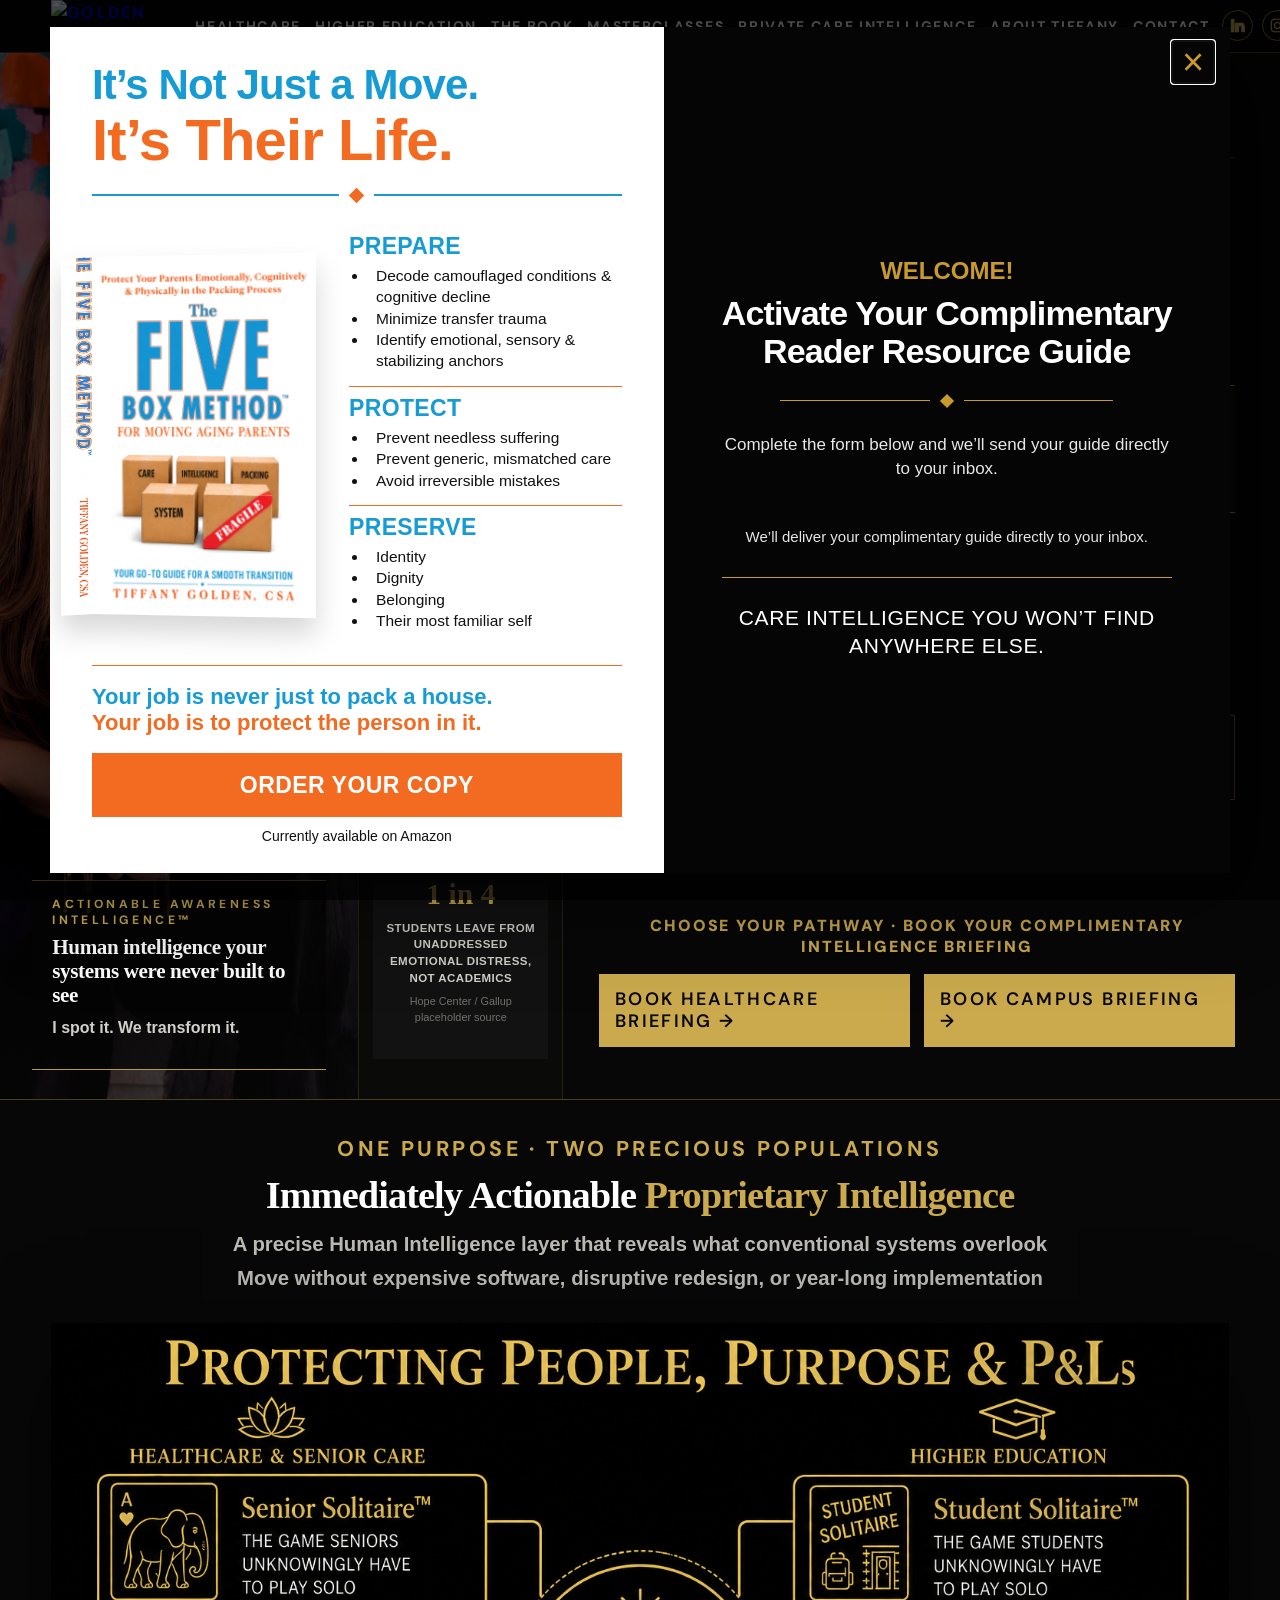
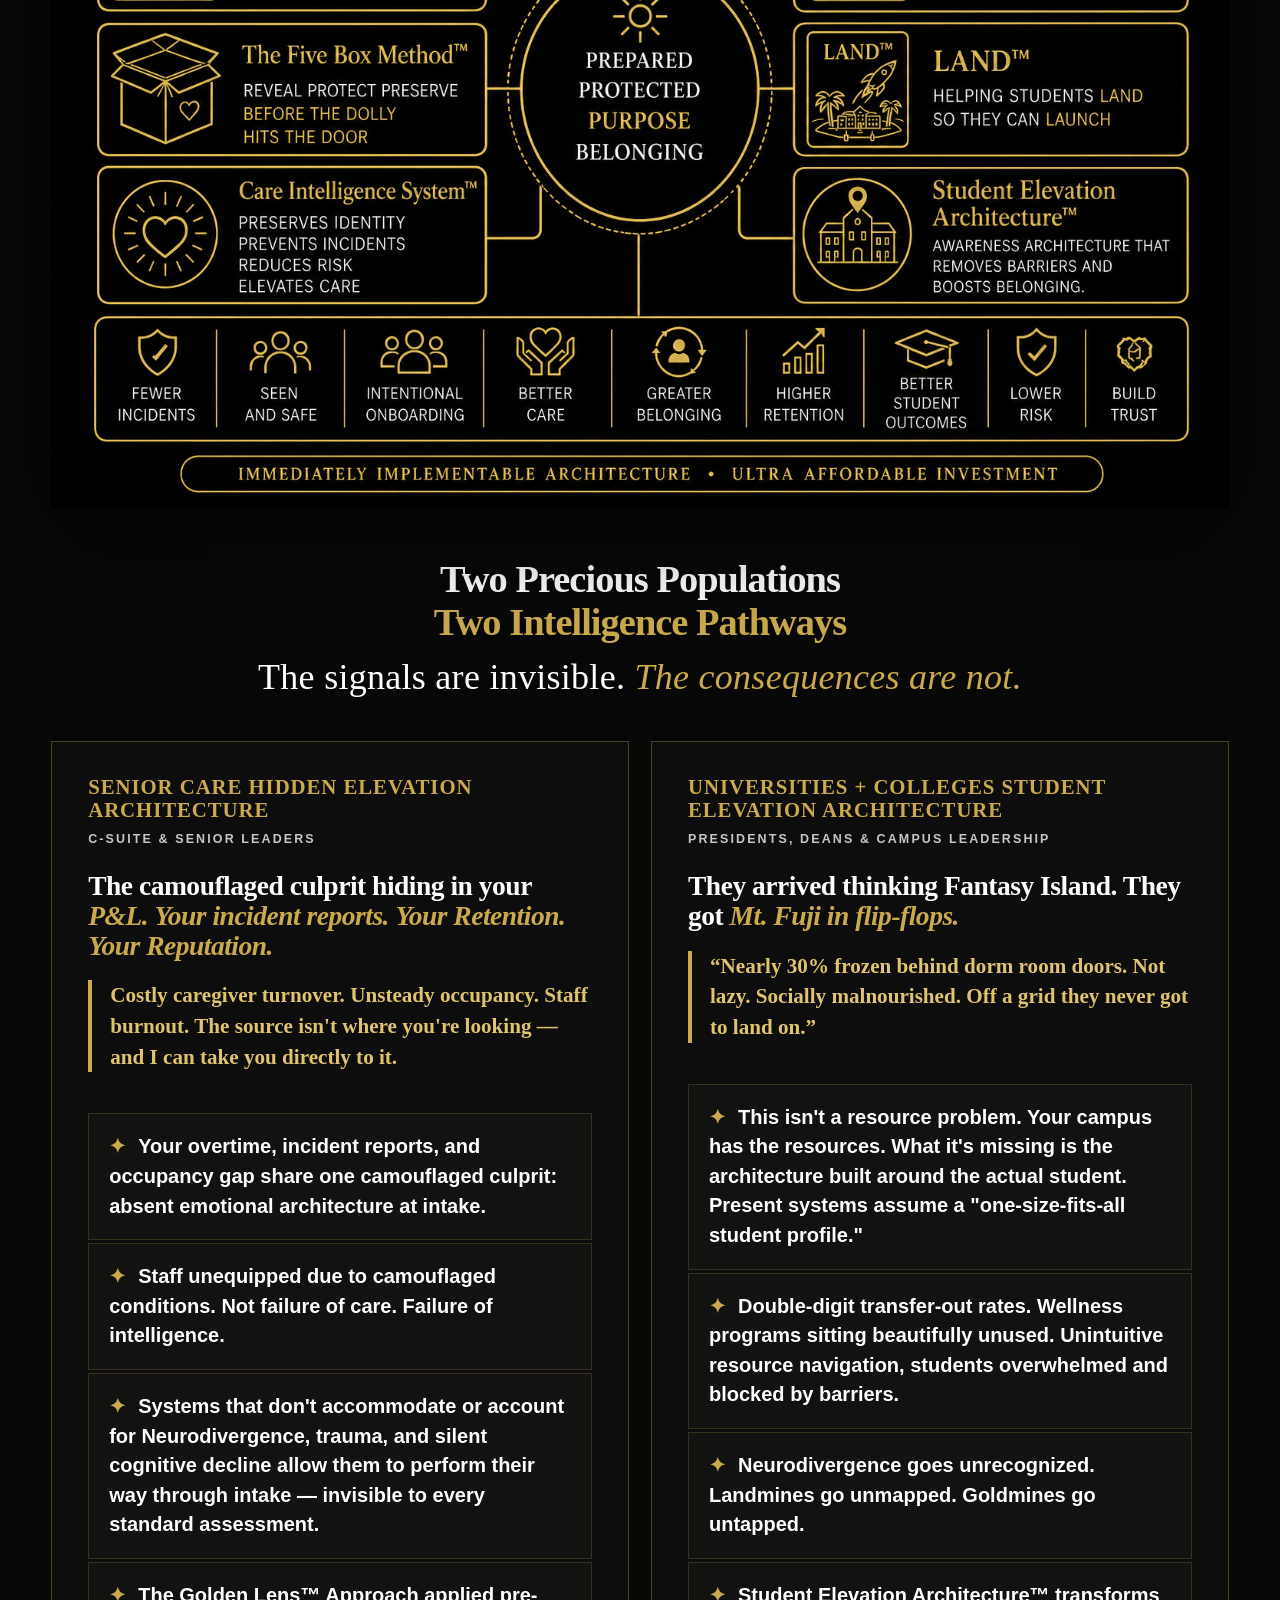
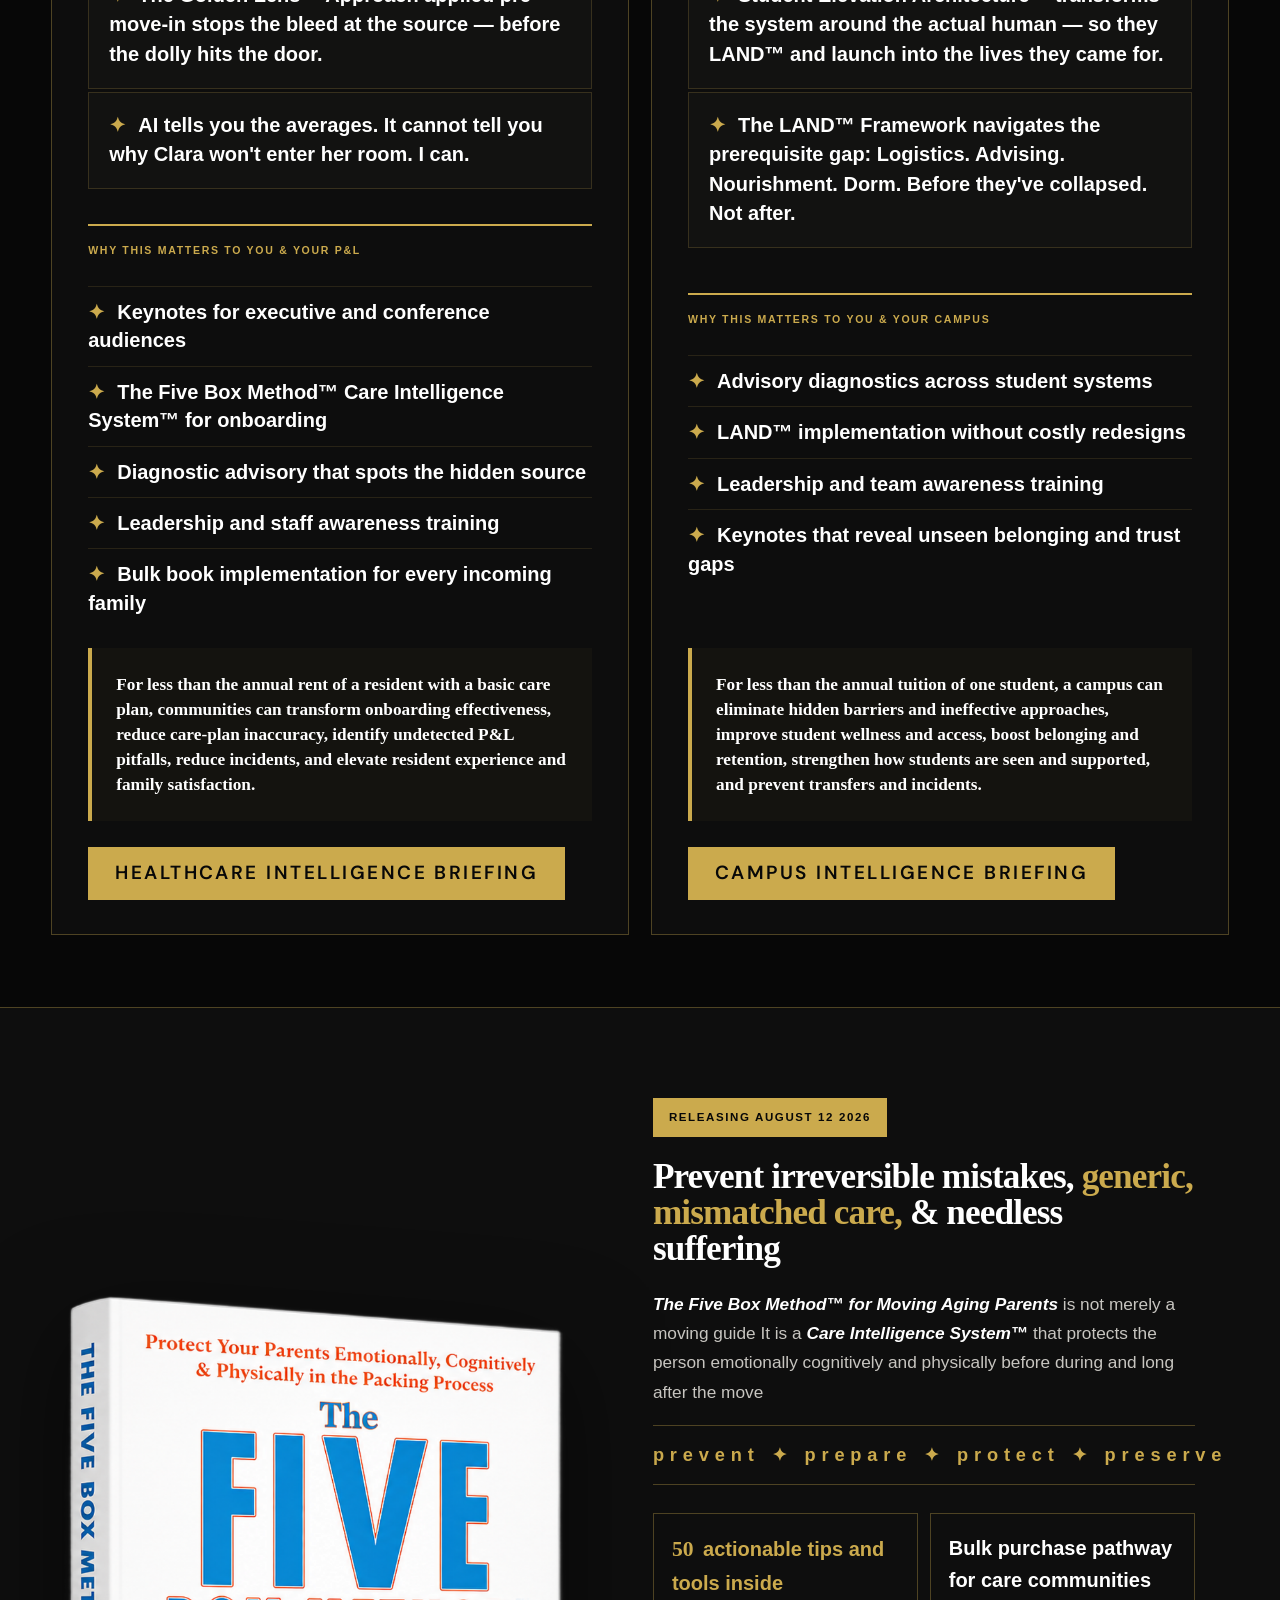
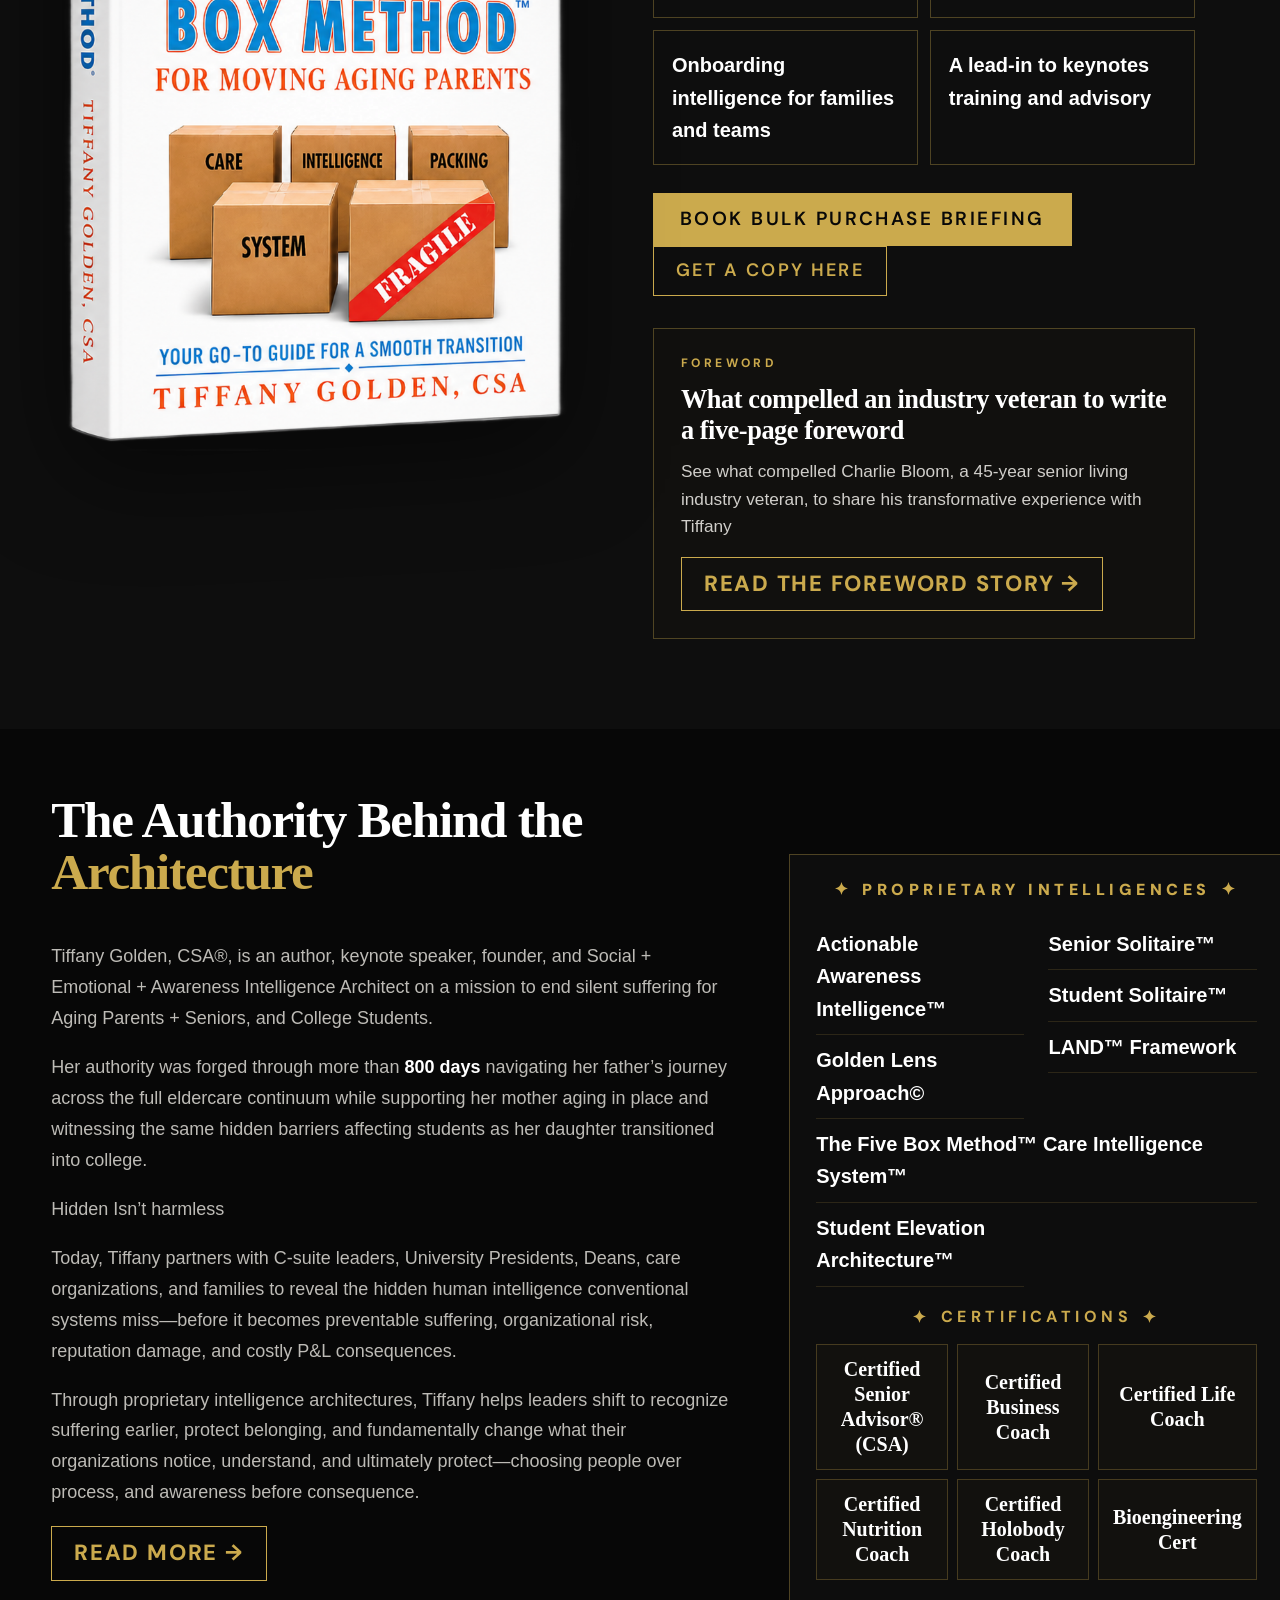
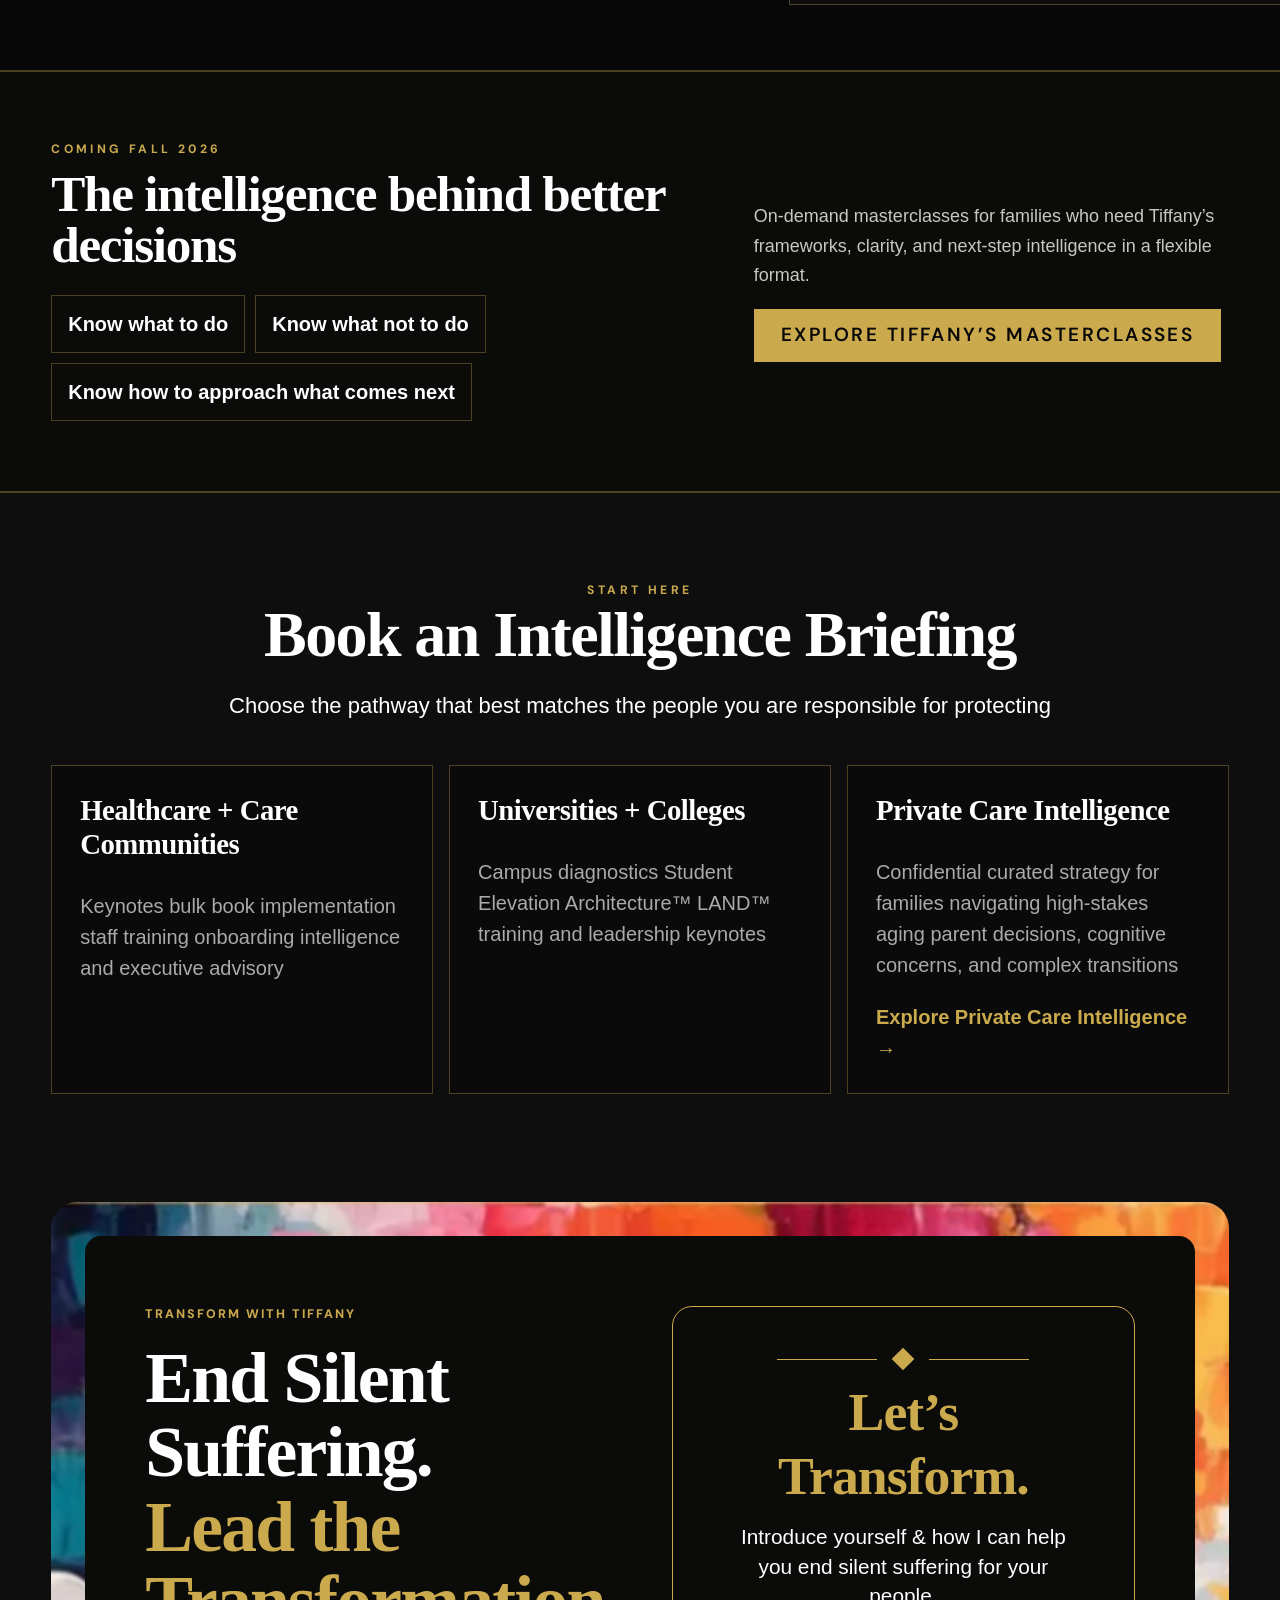
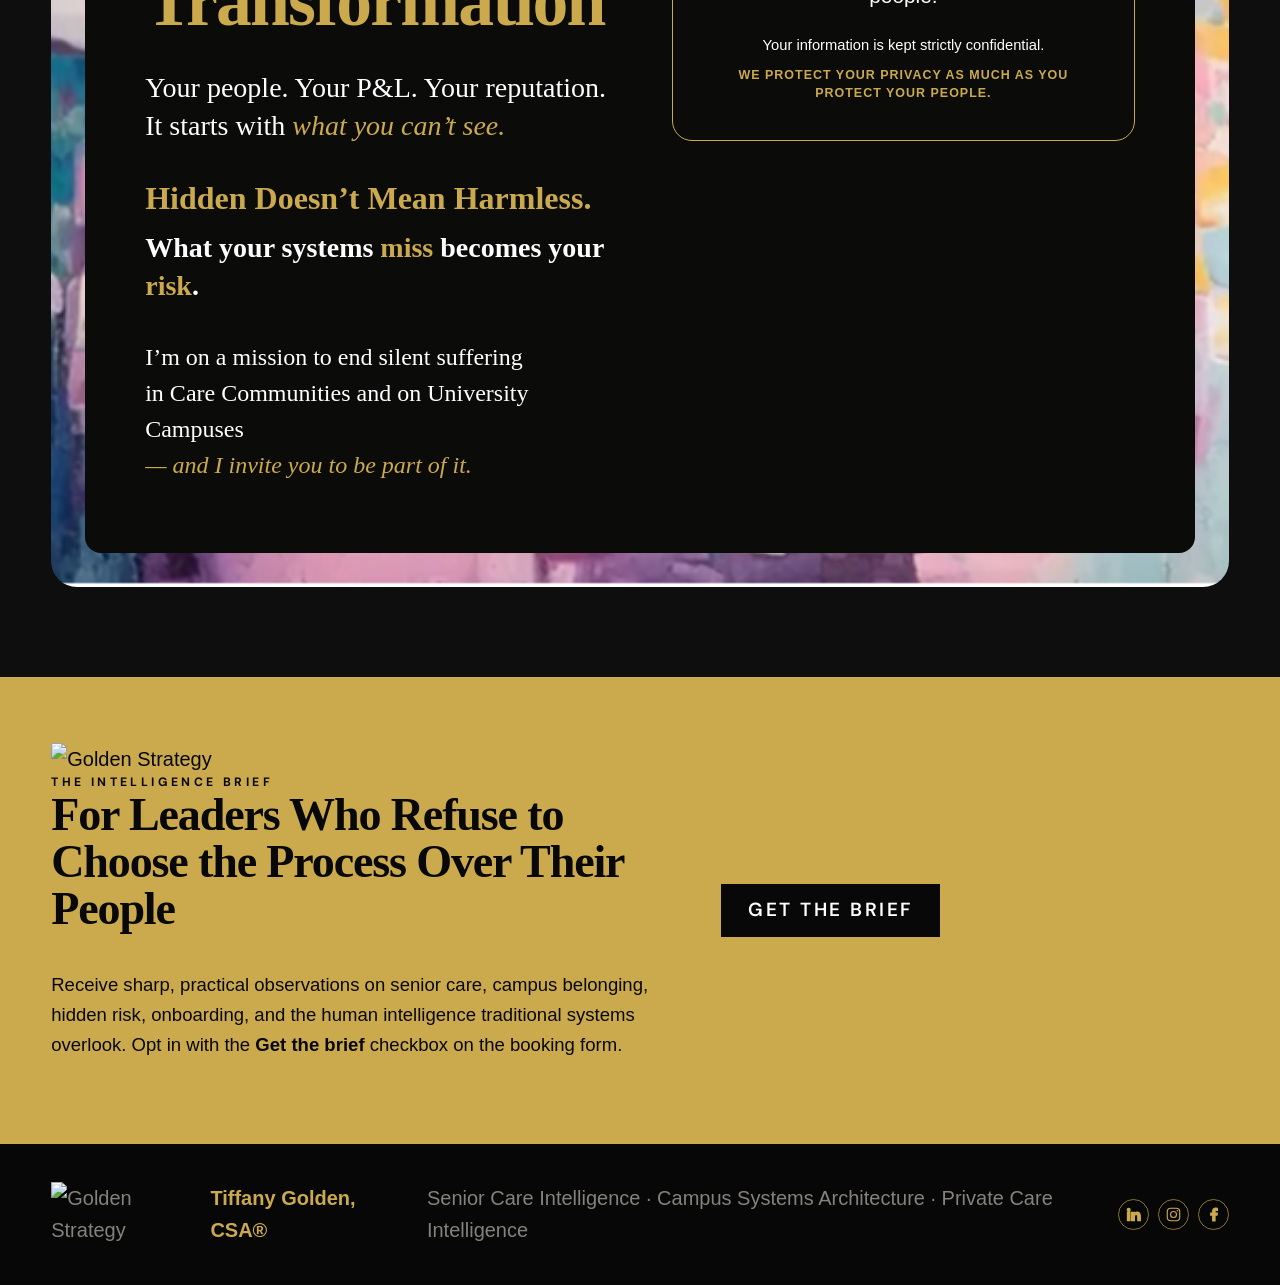
==== index.html @ ca706198 "Fix form issue" ====
<!DOCTYPE html>

<html lang="en">
<head>
<meta charset="utf-8"/>
<meta content="width=device-width, initial-scale=1" name="viewport"/>
<title>SENIOR CARE INTELLIGENCE·CAMPUS SYSTEMS ARCHITECTURE·ORGANIZATIONAL TRANSFORMATION</title>
<meta content="I transform Care Communities and University Campuses by adding the Human Intelligence traditional onboarding, assessments, and resources miss, revealing: 
.Who is struggling .Where belonging breaks down .Where intervention must begin
Before suffering becomes an incident, transfer or withdrawal, turnover, or reputation hit." name="description"/>
<link rel="preconnect" href="https://fonts.googleapis.com">
<link rel="preconnect" href="https://fonts.gstatic.com" crossorigin>
<link href="https://fonts.googleapis.com/css2?family=DM+Sans:opsz,wght@9..40,500;9..40,600;9..40,700&family=Source+Sans+3:wght@400;500;600&display=swap" rel="stylesheet">
<link href="header-fotter.css" rel="stylesheet">
<link href="about.css" rel="stylesheet">
<link href="booking-form.css" rel="stylesheet">
<style>
:root{--black:#070707;--ink:#10100f;--gold:#cbaa4d;--gold2:#e0c36f;--white:#fff;--muted:#bbb9b4;--line:rgba(203,170,77,.34)}
*{box-sizing:border-box}html{scroll-behavior:smooth}body{margin:0;background:var(--black);color:var(--white);-webkit-font-smoothing:antialiased}h1,h2,h3,h4,p{margin-top:0}h1{font-family:Georgia,'Times New Roman',serif}.wrap{width:min(1500px,92vw);margin:auto}.eyebrow{font-size:.76rem;letter-spacing:.28em;text-transform:uppercase;color:var(--gold);font-weight:700}.gold{color:var(--gold)}.serif{font-family:Georgia,'Times New Roman',serif}.btn{display:inline-flex;align-items:center;justify-content:center;text-decoration:none;text-transform:uppercase;font-weight:600;letter-spacing:.13em;border:1px solid var(--gold);transition:.2s}.btn-primary{background:var(--gold);color:#080808;font-size:19px;line-height:1.2;min-height:52px;height:auto;padding:14px 26px}
@media(max-width:768px){.btn-primary{font-size:18px}}.btn-primary:hover{background:var(--gold2)}.btn-outline{color:var(--gold);font-size:18px;line-height:1.2;min-height:48px;height:auto;padding:13px 22px}
@media(max-width:768px){.btn-outline{font-size:17px}}.btn-outline:hover{background:rgba(203,170,77,.09)}
nav{position:sticky;top:0;z-index:50;background:rgba(7,7,7,.96);border-bottom:1px solid var(--line);backdrop-filter:blur(10px)}.nav-inner{display:flex;align-items:center;justify-content:space-between;gap:22px}.brand{font-family:Georgia,serif;color:var(--gold);text-transform:uppercase;letter-spacing:.14em;font-size:1rem;font-weight:800}.nav-links a{color:#fff;text-decoration:none;text-transform:uppercase;letter-spacing:.12em;font-size:14px;font-weight:800}.nav-links a:hover{color:var(--gold)}
.hero{min-height:calc(100vh - 78px);display:grid;grid-template-columns:31% 15% 54%;border-bottom:1px solid var(--line);background:#070707}.portrait{position:relative;min-height:820px;overflow:hidden;background:#050505}.portrait img{width:100%;height:100%;object-fit:cover;object-position:center 14%;display:block}.portrait:after{content:"";position:absolute;inset:0;background:linear-gradient(90deg,transparent 72%,rgba(7,7,7,.8)),linear-gradient(0deg,rgba(7,7,7,.72),transparent 42%)}.portrait-card{position:absolute;left:8%;right:8%;bottom:6%;z-index:2;border-left:4px solid var(--gold);padding:20px 22px;background:rgba(7,7,7,.88);box-shadow:0 18px 60px rgba(0,0,0,.45)}.portrait-card h3{font-size:1.45rem;margin:.35rem 0 .45rem}.portrait-card p{font-size:1rem;margin:0 0 16px;color:#d2d0cb;line-height:1.58}.stat-rail{padding:54px 12px 46px;display:flex;flex-direction:column;justify-content:center;gap:12px;border-left:1px solid rgba(203,170,77,.15);border-right:1px solid rgba(203,170,77,.15);background:#0a0a09}.stat{border-top:3px solid var(--gold);background:#121212;padding:16px 15px;min-height:132px;display:flex;flex-direction:column;justify-content:center}.stat strong{font-family:Georgia,serif;font-size:2.25rem;line-height:1;color:var(--gold);margin-bottom:8px}.stat span{font-size:.78rem;line-height:1.42;text-transform:uppercase;letter-spacing:.055em;color:#d3d1cc;font-weight:800}.stat small{display:block;font-size:.72rem;line-height:1.4;color:#73716c;margin-top:6px;text-transform:none;letter-spacing:0;font-weight:500}.hero-copy{padding:48px 5vw 44px 3.3vw;display:flex;flex-direction:column;justify-content:center}.authority{display:flex;flex-wrap:wrap;gap:.35rem .85rem;font-size:.7rem;letter-spacing:.2em;text-transform:uppercase;color:var(--gold);font-weight:800;padding-bottom:17px;border-bottom:1px solid var(--line);margin-bottom:24px}.authority span{white-space:normal}.promise{font-family:Georgia,serif;color:var(--gold);font-size:clamp(1.45rem,1.9vw,2.15rem);line-height:1.1;margin-bottom:16px}.hero h1{font-size:clamp(2.35rem,3.25vw,4.2rem);line-height:.98;letter-spacing:-.025em;margin:0 0 16px;max-width:980px}.hero h1 span{display:block}.signal{font-family:Georgia,serif;font-size:clamp(1.25rem,1.65vw,1.8rem)font-weight:800;line-height:1.1;margin-bottom:18px;white-space:normal}.risk-callout{border-left:5px solid var(--gold);background:rgba(203,170,77,.075);padding:18px 24px;margin-bottom:20px}.risk-callout h2{font-size:clamp(1.55rem,2vw,2.25rem);line-height:1.05color:var(--gold);margin:0 0 10px;white-space:normal}.risk-callout p{font-family:Georgia,serif;font-size:1.48rem;font-weight:800;margin:0}.transform-block{margin-bottom:22px}.transform-cta{font-family:"DM Sans",Arial,Helvetica,sans-serif;font-size:1.08rem;letter-spacing:.19em;text-transform:uppercase;font-weight:900;color:var(--gold);margin-bottom:9px}.transform{font-size:1.18rem;line-height:1.6;color:#d0ceca;max-width:900px;margin:0}.transform strong{color:#fff}.path-label{font-size:.9rem;line-height:1.35;letter-spacing:.13em;text-transform:uppercase;color:var(--gold);font-weight:900;text-align:center;margin:1px 0 12px}.path-buttons{display:grid;grid-template-columns:1fr 1fr;gap:12px}.path-buttons .btn{padding:14px 15px}
.architecture{padding:90px 0 80px;text-align:center}.architecture h2{font-size:clamp(1.8rem,2.65vw,3rem);line-height:1.04;margin-bottom:18px}.section-title{font-size:clamp(2.7rem,5vw,5.7rem);line-height:1.12;margin-bottom:18px}.architecture>.wrap>.eyebrow{font-size:1.24rem;letter-spacing:.19em;margin-bottom:16px}.architecture .lead{color:var(--muted);font-size:1.1rem;line-height:1.65;max-width:900px;margin:0 auto 38px}.architecture img{width:100%;height:auto;display:block;border:1px solid var(--line);box-shadow:0 28px 100px rgba(0,0,0,.45)}
.outcomes{padding:80px 0;border-top:1px solid var(--line);border-bottom:1px solid var(--line)}.outcome-grid{display:grid;grid-template-columns:repeat(4,1fr);border:1px solid var(--line)}.outcome{padding:32px;min-height:170px;border-right:1px solid var(--line)}.outcome:last-child{border-right:0}.outcome small{display:block;color:#888;text-transform:uppercase;letter-spacing:.16em;font-weight:800;margin-bottom:14px}.outcome h3{font-size:1.65rem;line-height:1.1;margin:0}.outcome h3 span{display:block;color:var(--gold);font-family:Arial,sans-serif;font-weight:500;margin-top:10px}
.pathways{padding:90px 0}.pathways .header{text-align:center;margin-bottom:44px}
.pathway-intro h2 {font-size: clamp(2rem,3vw,3.45rem);margin-bottom: 14px;}
.two-col{display:grid;grid-template-columns:1fr 1fr;gap:22px}.silo{border:1px solid var(--line);background:#0d0d0d;padding:42px}.silo .num{font-family:Georgia,serif;font-size:4rem;color:rgba(203,170,77,.16);line-height:1}.silo h3{font-size:clamp(2rem,3.1vw,3.5rem);line-height:1.03;margin:0 0 18px}.silo p{color:#bebcb7;line-height:1.65;font-size:1rem}.silo ul{list-style:none;padding:0;margin:24px 0 30px}.silo li{padding:14px 0;border-top:1px solid rgba(203,170,77,.16);font-weight:700}.silo li:before{content:'✦';color:var(--gold);margin-right:12px}.roi{border-left:4px solid var(--gold);background:#14130f;padding:24px;margin:26px 0;font-family:Georgia,serif;font-size:1.55rem;line-height:1.35;font-weight:800}.roi em{color:var(--gold)}
.book{padding:90px 0;border-top:1px solid var(--line);background:#0e0e0e}.book-grid{display:grid;grid-template-columns:46% 46%;gap:60px;align-items:center}.book-cover{text-align:center}.book-cover img{max-height:900px;max-width:100%;object-fit:contain;filter:drop-shadow(0 30px 50px rgba(0,0,0,.5))}.release{display:inline-block;background:var(--gold);color:#080808;padding:10px 16px;text-transform:uppercase;font-size:.72rem;font-weight:900;letter-spacing:.14em;margin-bottom:22px}.book h2{font-size:clamp(3rem,5vw,5.5rem);line-height:.98;margin-bottom:22px}.book p{color:#c7c5c0;font-size:1.08rem;line-height:1.7}.features{display:grid;grid-template-columns:1fr 1fr;gap:12px;margin:28px 0}.feature{border:1px solid var(--line);padding:18px;font-weight:800}.foreword{margin-top:32px;border:1px solid var(--line);padding:27px}.foreword .eyebrow{margin-bottom:12px}.foreword h3{font-size:2rem;margin-bottom:12px}.foreword blockquote{margin:0;color:#d0ceca;line-height:1.65;font-style:italic}
.about{padding:90px 0}.about-grid{display:grid;grid-template-columns:54% 44%;gap:70px}.about h2{font-size:clamp(3.2rem,5.5vw,6.2rem);line-height:.98}.about p{color:#c7c5c0;line-height:1.75;font-size:1.06rem}.authority-grid{display:grid;grid-template-columns:1fr 1fr;border:1px solid var(--line)}.authority-box{padding:30px;min-height:190px;border-right:1px solid var(--line);border-bottom:1px solid var(--line)}.authority-box:nth-child(2n){border-right:0}.authority-box:nth-child(n+3){border-bottom:0}.authority-box strong{display:block;font-family:Georgia,serif;color:var(--gold);font-size:2.4rem}.authority-box span{color:#aaa;line-height:1.5}
.contact{padding:90px 0;background:#0e0e0e;border-top:1px solid var(--line)}.contact .header{text-align:center;margin-bottom:42px}.contact-options{display:grid;grid-template-columns:repeat(3,1fr);gap:16px;margin-bottom:38px}.contact-card{border:1px solid var(--line);padding:28px;background:#0a0a0a}.contact-card h3{font-size:1.8rem}.contact-card p{color:#aaa;line-height:1.55}.form{display:grid;grid-template-columns:1fr 1fr;gap:14px;max-width:980px;margin:auto}.form input,.form select,.form textarea{width:100%;background:#151515;border:1px solid rgba(203,170,77,.28);color:#fff;padding:16px;font:inherit}.form textarea{min-height:150px;grid-column:1/-1}.form .full{grid-column:1/-1}.newsletter{background:var(--gold);color:#080808;padding:66px 0}.newsletter-grid{display:grid;grid-template-columns:1.1fr .9fr;gap:50px;align-items:center}.newsletter h2{font-size:clamp(2.5rem,4.5vw,5rem);line-height:.98}.newsletter p{font-size:1.06rem;line-height:1.6;max-width:700px}.newsletter-form{display:flex;align-items:center;justify-content:flex-start}.newsletter-form .btn{background:#080808;color:var(--gold);border-color:#080808}.newsletter input{min-height:58px;border:0;padding:0 18px;font:inherit}.newsletter .btn{background:#080808;color:#fff;border-color:#080808}footer{padding:38px 0;color:#85827b}.footer-inner{display:flex;justify-content:space-between;gap:30px}.footer-inner strong{color:var(--gold)}
@media(max-width:1180px){.hero{grid-template-columns:38% 62%}.stat-rail{grid-column:1/-1;order:3;display:grid;grid-template-columns:repeat(4,1fr);padding:14px 4vw 30px;border-top:1px solid var(--line)}.portrait{min-height:700px}.hero-copy{padding:44px 5vw}.book-grid,.about-grid,.newsletter-grid{grid-template-columns:1fr}.contact-options{grid-template-columns:1fr}.outcome-grid{grid-template-columns:1fr 1fr}.outcome:nth-child(2){border-right:0}.outcome:nth-child(-n+2){border-bottom:1px solid var(--line)}}
@media(max-width:720px){.wrap{width:min(92vw,680px)}.hero{grid-template-columns:1fr}.portrait{min-height:560px}.stat-rail{grid-template-columns:1fr 1fr;order:2}.hero-copy{order:3}.hero h1{font-size:2.65rem}.signal,.risk-callout h2{white-space:normal}.path-buttons,.two-col,.features,.form,.newsletter-form{grid-template-columns:1fr}.stat{min-height:118px}.outcome-grid{grid-template-columns:1fr}.outcome{border-right:0;border-bottom:1px solid var(--line)}.silo{padding:28px}.architecture,.outcomes,.pathways,.book,.about,.contact{padding:65px 0}.portrait{min-height:560px}.portrait-card{left:5%;right:5%}.authority-grid{grid-template-columns:1fr}.authority-box{border-right:0!important;border-bottom:1px solid var(--line)!important}.authority-box:last-child{border-bottom:0!important}.footer-inner{flex-direction:column}.brand{font-size:.8rem}}
:root{
  --fbm-blue:#169BD5; /* web approximation only; source brand spec CMYK 85/0/0/0 */
  --fbm-orange:#F36B21; /* web approximation only; source brand spec CMYK 0/65/80/0 */
  --fbm-black:#050505;
  --fbm-white:#FFFFFF;
  --fbm-gold:#C89A2B;
  --fbm-gold-light:#E8C15C;
  --fbm-ink:#111111;
}
.fbm-pillar ul {
    margin: 0;
    padding-left: 19px;
    font-size: 15.5px !important;
    line-height: 1.38 !important;
}
.fbm-modal[hidden]{display:none!important}
.fbm-modal{position:fixed;inset:0;z-index:99999;display:grid;place-items:center;padding:18px;background:rgba(0,0,0,.68);font-family:"Avenir Next",Avenir,Arial,sans-serif}
.fbm-dialog{position:relative;width:min(1180px,96vw);max-height:94vh;overflow:auto;background:var(--fbm-white);box-shadow:0 30px 90px rgba(0,0,0,.48)}
.fbm-close{position:absolute;z-index:10;top:14px;right:16px;width:42px;height:42px;border:0;background:transparent;color:var(--fbm-gold);font:300 38px/1 Arial,sans-serif;cursor:pointer}
.fbm-grid{display:grid;grid-template-columns:1.04fr .96fr;min-height:690px}

/* LEFT: BOOK / ORDER */
.fbm-book-panel{background:#fff;padding:38px 42px 28px;color:var(--fbm-ink)}
.fbm-headline{margin:0 0 18px;font-family:"Barlow",Arial,sans-serif;font-weight:700;letter-spacing:-.02em;line-height:.96}
.fbm-headline .line1{display:block;color:var(--fbm-blue);font-size:42px}
.fbm-headline .line2{display:block;color:var(--fbm-orange);font-size:58px;margin-top:7px}
.fbm-brand-rule{display:flex;align-items:center;gap:12px;margin:22px 0 24px}.fbm-brand-rule:before,.fbm-brand-rule:after{content:"";height:2px;background:var(--fbm-blue);flex:1}.fbm-brand-rule i{display:block;width:11px;height:11px;background:var(--fbm-orange);transform:rotate(45deg)}
.fbm-book-content{display:grid;grid-template-columns:minmax(220px,.9fr) minmax(270px,1.1fr);gap:34px;align-items:center}
.fbm-book3d{position:relative;width:min(100%,285px);margin:auto;perspective:1200px;filter:drop-shadow(0 16px 14px rgba(0,0,0,.16))}
.fbm-book3d-front{display:block;width:100%;height:auto;transform:rotateY(-7deg);transform-origin:left center;background:#fff}
.fbm-book3d-spine{position:absolute;top:0;left:-31px;width:34px;height:100%;object-fit:cover;object-position:center;transform:skewY(-3deg);transform-origin:right center}
.fbm-pillar{padding:10px 0 14px;border-bottom:1.5px solid var(--fbm-orange)}.fbm-pillar:last-child{border-bottom:0}
.fbm-pillar h3{margin:0 0 7px;color:var(--fbm-blue);font-family:"Barlow",Arial,sans-serif;font-size:23px;line-height:1;font-weight:700;text-transform:uppercase;letter-spacing:.015em}
body .fbm-pillar ul li{margin:0;padding-left:8px;font-size:15.5px !important;line-height:1.38 !important; }.fbm-pillar li+li{margin-top:3px}
.fbm-signature{margin:20px 0 17px;padding-top:18px;border-top:1.5px solid var(--fbm-orange);font-family:"Barlow",Arial,sans-serif;font-size:22px;line-height:1.18;font-weight:700}
.fbm-signature .blue{color:var(--fbm-blue)}.fbm-signature .orange{color:var(--fbm-orange)}
.fbm-order{display:flex;align-items:center;justify-content:center;min-height:64px;width:100%;background:var(--fbm-orange);color:#fff;text-decoration:none;border:0;font:700 23px/1 "Barlow",Arial,sans-serif;letter-spacing:.02em;cursor:pointer}
.fbm-order:hover{filter:brightness(.96)}
.fbm-amazon-note{margin:8px 0 0;text-align:center;font-size:14px;color:#111}

/* RIGHT: RESOURCE GUIDE */
.fbm-resource-panel{display:flex;flex-direction:column;justify-content:center;background:var(--fbm-black);padding:54px 58px 38px;color:#fff}
.fbm-welcome{margin:0 0 11px;text-align:center;color:var(--fbm-gold);font:700 24px/1 "Barlow",Arial,sans-serif;text-transform:uppercase}
.fbm-resource-panel h2{margin:0 auto;text-align:center;max-width:520px;color:#fff;font:600 34px/1.12 "Barlow",Arial,sans-serif}
.fbm-gold-rule{display:flex;align-items:center;gap:12px;margin:26px auto 27px;width:74%}.fbm-gold-rule:before,.fbm-gold-rule:after{content:"";height:1px;background:var(--fbm-gold);flex:1}.fbm-gold-rule i{width:10px;height:10px;background:var(--fbm-gold);transform:rotate(45deg)}
.fbm-resource-intro{margin:0 0 25px;text-align:center;color:#e7e7e7;font-size:17px;line-height:1.4}
.fbm-form{display:grid;gap:14px}.fbm-field input{box-sizing:border-box;width:100%;height:58px;border:1.5px solid var(--fbm-gold);border-radius:4px;background:#050505;color:#fff;padding:0 18px;font:400 17px/1 "Avenir Next",Avenir,Arial,sans-serif;outline:none}.fbm-field input::placeholder{color:#cfcfcf;opacity:1}.fbm-field input:focus{box-shadow:0 0 0 2px rgba(200,154,43,.24)}
.fbm-submit{min-height:64px;margin-top:6px;border:0;border-radius:4px;background:linear-gradient(90deg,#C79627,#E8C15C,#C79627);color:#070707;font:700 19px/1 "Barlow",Arial,sans-serif;cursor:pointer}.fbm-submit:hover{filter:brightness(1.04)}
.fbm-delivery{margin:20px 0 0;text-align:center;color:#e6e6e6;font-size:15px;line-height:1.4}
.fbm-footer{margin-top:30px;padding-top:26px;border-top:1px solid var(--fbm-gold);text-align:center;color:#fff;font:500 21px/1.35 "Barlow","Avenir Next",Arial,sans-serif;text-transform:uppercase;letter-spacing:.03em}

@media(max-width:900px){
  .fbm-grid{grid-template-columns:1fr}.fbm-book-panel{padding:34px 28px 28px}.fbm-resource-panel{padding:45px 34px 36px}.fbm-close{background:rgba(0,0,0,.7)}
}
@media(max-width:600px){
  .fbm-modal{padding:8px}.fbm-dialog{max-height:97vh}.fbm-headline .line1{font-size:29px}.fbm-headline .line2{font-size:41px}.fbm-book-content{grid-template-columns:1fr}.fbm-book3d{width:205px}.fbm-pillar h3{font-size:20px}.fbm-signature{font-size:18px}.fbm-resource-panel h2{font-size:28px}.fbm-resource-panel{padding:42px 22px 30px}.fbm-footer{font-size:17px}
}
/* v57 controlled refinements */
.hero-copy{padding:40px 4.4vw 44px 3vw;justify-content:flex-start}
.authority{display:block;text-align:center;padding:0 0 11px;margin:0 0 24px;font-size:.68rem;line-height:1.25}
.authority-primary{display:flex;justify-content:center;align-items:center;gap:.75rem;flex-wrap:nowrap}
.authority-secondary{margin-top:5px;white-space:normal}
.promise{font-size:clamp(1.18rem,1.42vw,1.58rem);line-height:1.05;margin:0 0 22px;white-space:normal}
.hero h1{font-size:clamp(2.15rem,2.75vw,3.35rem);line-height:.98;margin-bottom:26px}
.signal{font-size:clamp(1.04rem,1.28vw,1.36rem);margin-bottom:13px}
.risk-callout{border-left:4px solid var(--gold);padding:20px 26px;margin-bottom:28px}
.risk-callout h2{display:flex;align-items:center;gap:14px;font-size:clamp(1.28rem,1.55vw,1.68rem);margin-bottom:14px;white-space:normal}
.risk-accent{display:inline-block;width:72px;height:2px;background:var(--gold);flex:0 0 auto}
.risk-callout p{font-size:1.28rem}
.transform-block{margin-bottom:28px}.transform-cta{font-size:23px;margin-bottom:12px}.transform{font-size:1.02rem;line-height:1.42}
.path-label{font-size:.86rem;margin:0 0 9px}.path-buttons .btn{min-height:52px}
.hero{min-height:calc(100vh - 78px)}
.portrait{min-height:730px}.stat-rail{padding:25px 10px 24px}.stat{min-height:116px;padding:13px}.stat strong{font-size:2rem}
.pathways{padding:72px 0}.pathway-intro{text-align:center;margin:0 auto 30px;max-width:980px}.pathway-intro .eyebrow{font-size:.9rem}.pathway-intro .lead{margin:12px auto 0;font-size:1.05rem}
.silo{padding:34px}.silo h3{font-size:clamp(1.55rem,2vw,2.18rem);line-height:1.08}.silo p{font-family:Arial,Helvetica,sans-serif;font-size:1.04rem;line-height:1.58;color:#d0cec9}.silo li{font-family:Arial,Helvetica,sans-serif;font-size:1rem;line-height:1.42}.roi{font-size:1.3rem}
.about h2{font-size:clamp(2.2rem,3.5vw,3.85rem);line-height:1.02}.about-grid{grid-template-columns:58% 42%;gap:48px}.authority-box{min-height:150px;padding:25px;background:#0d0d0d}.authority-box strong{font-size:2rem}.authority-box span{color:#c1bfb9;font-size:.95rem}
.foreword{background:#11100e}.foreword h3{font-size:1.65rem}.foreword p{margin:0 0 16px;color:#d0ceca;line-height:1.6}.foreword-link{color:var(--gold);font-weight:900;letter-spacing:.08em;text-transform:uppercase;text-decoration:none;font-size:14px}.foreword-link-btn,.about-link-btn{display:inline-flex;align-items:center;justify-content:center;min-height:48px;height:auto;padding:13px 22px;border:1px solid var(--gold);transition:.2s;font-family:"DM Sans",Arial,Helvetica,sans-serif;font-weight:800;font-size:22px;line-height:1.2}.foreword-link-btn:hover{background:rgba(203,170,77,.12)}.about-link-btn:hover{background:rgba(203,170,77,.12)}
@media(max-width:768px){.foreword-link-btn,.about-link-btn{font-size:17px}}
.newsletter h2{font-size:clamp(2rem,3vw,3.3rem);line-height:1.02}.newsletter p{font-size:1.15rem}
@media(max-width:1350px){.promise{white-space:normal}.authority-primary{flex-wrap:wrap}.hero-copy{padding-top:16px}.transform{font-size:.96rem}.stat{min-height:105px}}
@media(max-width:1180px){.authority-primary{flex-wrap:wrap}.authority-secondary{white-space:normal}.hero-copy{padding-top:34px}.promise{white-space:normal}.risk-callout h2{white-space:normal}.risk-accent{width:54px}.about-grid{grid-template-columns:1fr}.authority-grid{min-height:auto}}
@media(max-width:720px){.hero h1 span{display:block}.promise{font-size:1.35rem}.signal{font-size:1.08rem;white-space:normal}.risk-callout h2{display:block;font-size:1.42rem}.risk-accent{display:block;margin-top:10px;width:64px}.risk-callout p{font-size:1.17rem}.authority-primary{display:block}.authority-primary span{display:inline}.authority-primary span:nth-child(2){margin:0 .35rem}.authority-secondary{margin-top:6px}.silo h3{font-size:1.75rem}.about h2{font-size:2.65rem}.newsletter h2{font-size:2.35rem}}


/* v60 controlled refinements */
#contact #kajabi-form {width: 100%;max-width: 100%;margin: 24px auto 0 auto;}
#contact #kajabi-form .kajabi-form__title, #contact #kajabi-form .kajabi-form__subtitle {display: none;}

/* Transform With Tiffany — contact CTA redesign */
.cta-transform-frame{margin-top:70px;padding:34px;border-radius:26px;background:url("contact-bg-art.png") center/cover no-repeat;}
.cta-transform-panel{background:#0b0b0a;border-radius:16px;padding:70px 60px;display:grid;grid-template-columns:1fr 1fr;gap:64px;align-items:start}
.cta-transform-left .eyebrow{margin-bottom:18px}
.cta-transform-heading{font-family:Georgia,"Times New Roman",serif;font-weight:800;font-size:clamp(3.2rem,5.6vw,5rem);line-height:1.04;margin:0 0 30px;color:#fff}
.cta-transform-heading .gold{color:var(--gold)}
.cta-transform-sub{font-family:Georgia,"Times New Roman",serif;font-size:1.75rem;line-height:1.35;color:#fff;margin:0 0 34px}
.cta-transform-sub em{color:var(--gold);font-style:italic}
.cta-transform-callout{margin:0 0 34px}
.cta-transform-callout-title{font-family:Georgia,"Times New Roman",serif;font-weight:700;font-size:2rem;line-height:1.28;color:var(--gold);margin:0 0 10px}
.cta-transform-callout p{font-family:Georgia,"Times New Roman",serif;font-weight:700;font-size:1.75rem;line-height:1.35;color:#fff;margin:0}
.cta-transform-callout p .gold{color:var(--gold)}
.cta-transform-mission{font-family:Georgia,"Times New Roman",serif;font-size:1.5rem;line-height:1.5;color:#fff;margin:0}
.cta-transform-mission em{color:var(--gold);font-style:italic}
.cta-transform-card{border:1px solid var(--gold);border-radius:20px;padding:44px 50px 38px;text-align:center}
.cta-transform-ornament{display:flex;align-items:center;justify-content:center;gap:18px;margin:0 auto 14px}
.cta-transform-ornament::before,.cta-transform-ornament::after{content:"";width:100px;height:1px;background:var(--gold)}
.cta-transform-ornament span{width:16px;height:16px;background:var(--gold);transform:rotate(45deg)}
.cta-transform-card-title{font-family:Georgia,"Times New Roman",serif;font-weight:700;font-size:clamp(2.8rem,4.2vw,3.8rem);color:var(--gold);margin:0 0 14px}
.cta-transform-card-intro{font-size:1.3rem;line-height:1.42;color:#fff;margin:0}
@media(max-width:960px){
.cta-transform-panel{grid-template-columns:1fr;padding:44px 30px;gap:40px}
.cta-transform-card{padding:36px 30px}
.cta-transform-heading{font-size:2.8rem}
}
@media(max-width:600px){
.cta-transform-frame{padding:14px;border-radius:18px}
.cta-transform-panel{padding:34px 20px;border-radius:12px}
.cta-transform-heading{font-size:2.2rem}
.cta-transform-sub,.cta-transform-callout-title,.cta-transform-callout p{font-size:1.3rem}
.cta-transform-mission{font-size:1.15rem}
.cta-transform-card-title{font-size:2.2rem}
.cta-transform-card-intro{font-size:1.1rem}
}
.portrait img{object-position:center 2%;image-rendering:auto}
.portrait-card{left:8%;right:8%;bottom:1.5%;padding:15px 18px;background:linear-gradient(180deg,rgba(5,5,5,.76),rgba(5,5,5,.9));border-top:1px solid rgba(203,170,77,.72);border-bottom:1px solid rgba(203,170,77,.72)}
.portrait-card h3{font-size:1.25rem;max-width:420px}.portrait-card p{font-size:1rem;margin-bottom:12px}.portrait-card .btn{width:100%;min-height:48px}
.stat-rail{justify-content:flex-start;padding-top:28px}.stat-group-label{color:#fff;text-align:center;text-transform:uppercase;letter-spacing:.18em;font-weight:900;font-size:.85rem;margin:4px 0 -4px}.students-label{margin-top:12px}
.transform-intro{font-size:1rem;line-height:1.45;color:#eee;font-weight:700;margin:0 0 18px}.transform-intro strong{color:var(--gold)}
.transform-steps{display:grid;grid-template-columns:repeat(3,1fr);gap:8px}.transform-step{border-top:2px solid var(--gold);padding:10px 10px 8px;background:#10100f;min-height:92px}.transform-step strong{display:block;color:#fff;font-size:.86rem;line-height:1.25;margin-bottom:5px}.transform-step span{display:block;color:#aaa;font-size:.74rem;line-height:1.35}
.architecture .lead{font-size:calc(1.285rem + 1px)}
.architecture-visual{overflow:hidden}.graphic-mask-topline,.graphic-mask-center-bottom,.graphic-mask-trust,.graphic-mask-preserve,.graphic-label-left,.graphic-label-right,.graphic-trust-overlay,.graphic-preserve-overlay{position:absolute;z-index:5;background:#050505}
.graphic-mask-topline{left:19%;right:19%;top:7.8%;height:2.6%}.graphic-mask-center-bottom{left:43.7%;width:12.6%;top:49.6%;height:8.5%}.graphic-mask-trust{right:3.1%;width:8.6%;bottom:11.1%;height:10.5%}.graphic-mask-preserve{left:14.6%;width:16.5%;top:57.1%;height:3.3%}
.graphic-label-left,.graphic-label-right{top:12.8%;color:#fff;font-weight:900;font-size:clamp(.72rem,1.12vw,1.22rem);letter-spacing:.06em;padding:2px 8px}.graphic-label-left{left:6.2%}.graphic-label-right{right:8.3%}
.graphic-trust-overlay{right:3.25%;bottom:12%;width:8.25%;height:8.8%;display:flex;align-items:center;justify-content:center;color:var(--gold);font-weight:900;font-size:clamp(.55rem,.72vw,.82rem);text-align:center;line-height:1.15;white-space:pre-line}
.graphic-preserve-overlay{left:14.9%;top:57.7%;color:#fff;font-weight:400;font-size:clamp(.55rem,.8vw,.88rem);padding:1px 3px}
.pathways{padding-top:8px}.pathway-intro{margin-bottom:4px}.pathway-cta-line{margin-top:0}.silo>.eyebrow{font-size:1rem;color:#fff;margin-bottom:9px}.silo h3{font-size:clamp(1.75rem,2.05vw,2.35rem)}.silo h3+h3{font-size:clamp(1.08rem,1.2vw,1.36rem)}.silo p{font-size:1.04rem}.roi{font-size:1.08rem}
.book h2{font-size:clamp(2.35rem,3.6vw,4.2rem)}.signature-row{justify-content:center;letter-spacing:.22em;font-size:1.05rem;gap:18px}
.about h2{font-size:clamp(2.7rem,4.1vw,4.7rem)}.about-grid{grid-template-columns:58% 42%;gap:55px}.expertise-panel{border:1px solid var(--line);padding:28px;background:#0d0d0d}.ip-list{columns:2;gap:24px;list-style:none;padding:0;margin:18px 0 28px}.ip-list li{break-inside:avoid;padding:9px 0;border-bottom:1px solid rgba(203,170,77,.16);font-weight:800}.credentials-title{margin-top:10px}.credentials-grid{display:grid;grid-template-columns:1fr 1fr;gap:9px;margin-top:16px}.credential{border:1px solid rgba(203,170,77,.28);padding:12px 14px;font-family:Georgia,serif;font-weight:700;background:#12110e}
@media(max-width:1180px){.transform-steps{grid-template-columns:1fr}.stat-group-label{grid-column:1/-1}.about-grid{grid-template-columns:1fr}.graphic-mask-topline,.graphic-mask-center-bottom,.graphic-mask-trust,.graphic-mask-preserve,.graphic-label-left,.graphic-label-right,.graphic-trust-overlay,.graphic-preserve-overlay{display:none}}
@media(max-width:720px){.portrait img{object-position:center top}.portrait-card{bottom:1%;left:4%;right:4%}.transform-intro{font-size:.96rem}.transform-step{min-height:auto}.credentials-grid{grid-template-columns:1fr}.ip-list{columns:1}}

/* v65 controlled refinements */
.transform-intro{margin-bottom:12px!important}.reveal-list{margin:0 0 14px 0;padding:0;display:grid;grid-template-columns:repeat(3,1fr);gap:10px;list-style:none}.reveal-list li{border-top:1px solid var(--line);padding:11px 10px 0;color:#fff;font-size:1.05rem;font-weight:900}.reveal-list li:before{content:"✦";color:var(--gold);margin-right:9px}.transform-final{margin-top:4px!important}.path-buttons{margin-bottom:0}.hero-copy{padding-bottom:26px}.original-architecture-pathways{padding-top:52px}.pathway-intro{font-size:1.15rem!important;letter-spacing:.015em;max-width:1100px!important}.pathway-select{color:var(--gold);font-size:1rem;letter-spacing:.15em;text-transform:uppercase;font-weight:900;margin-top:25px}.silo-original{padding:34px 32px}.silo-category{font-family:Georgia,'Times New Roman',serif;font-size:clamp(2rem,2.55vw,3.15rem);line-height:1.04;color:var(--gold);margin:0 0 8px;text-transform:uppercase}.silo-audience{font-size:.76rem;letter-spacing:.28em;text-transform:uppercase;color:#c6c4c0;font-weight:900;margin-bottom:28px}.silo-original .silo-main{font-size:clamp(2rem,2.75vw,3.2rem);margin-bottom:20px}.italic{font-style:italic}.silo-quote{border-left:4px solid var(--gold);padding:0 0 0 18px;margin:0 0 24px;color:#e0c36f;font-family:Georgia,'Times New Roman',serif;font-size:1.32rem;line-height:1.45;font-weight:800}.original-bullets,.new-service-bullets{list-style:none;padding:0;margin:0}.original-bullets li{background:#121211;border:1px solid rgba(203,170,77,.2);padding:18px 20px;margin:0 0 3px;font-weight:800;line-height:1.48}.original-bullets li:before,.new-service-bullets li:before{content:'✦';color:var(--gold);margin-right:12px}.new-services-label{color:var(--gold);font-size:.78rem;letter-spacing:.2em;text-transform:uppercase;font-weight:900;margin:28px 0 10px}.new-service-bullets li{padding:11px 0;border-top:1px solid rgba(203,170,77,.14);font-weight:750}.feature-number{color:var(--gold);font-family:Georgia,'Times New Roman',serif;font-size:1.35rem;margin-right:4px}.architecture-visual img{border:0}.architecture h2 .gold{text-decoration:none!important;text-shadow:none!important;filter:none!important}.architecture h2:before,.architecture h2:after{display:none!important}@media(max-width:900px){.reveal-list{grid-template-columns:1fr}.silo-original{padding:26px 20px}.silo-category{font-size:2rem}.silo-original .silo-main{font-size:1.9rem}.silo-quote{font-size:1.1rem}}

/* v66 controlled corrections */
.transform-intro{margin-bottom:20px!important}
.reveal-list{margin:0 0 22px!important}
.transform-final{margin:0 0 24px!important}
.path-label{margin-top:30px!important}
.new-services-label{border-top:2px solid var(--gold);padding-top:20px;margin-top:30px!important}
.book p strong em{font-style:italic}
.about-story p{font-size:18px;line-height:1.72;color:#dedbd4}
.about-story p strong{color:#fff}
@media(min-width:901px){.hero-copy{padding-bottom:40px!important}.path-buttons{margin-bottom:0!important}.architecture{padding-top:36px!important}}

/* v71 urgent corrections */
.about-story .authority-highlight{
  border-left:0!important;
  background:transparent!important;
  padding:0!important;
  margin:0 0 18px!important;
  color:inherit!important;
}
.about-story .authority-highlight strong,
.about-story p strong{
  font-weight:900!important;
  color:#fff!important;
}


.architecture-visual img,.book-cover img{display:block!important;visibility:visible!important;opacity:1!important;}
</style>
<style>
/* v58 controlled refinement */
.golden-brand-lockup{display:flex;align-items:center;gap:12px}.golden-brand-lockup svg{width:150px;height:auto;display:block}.golden-brand-lockup span{color:#fff;font-family:Arial,sans-serif;font-size:.65rem;letter-spacing:.13em;white-space:nowrap}.nav-socials{display:flex;gap:8px;margin-left:unset;}.nav-socials a,.footer-socials a{width:30px;height:30px;border:1px solid var(--line);display:grid;place-items:center;color:var(--gold);text-decoration:none;text-transform:uppercase;font-weight:900;font-size:.63rem}.nav-inner{gap:16px}
.hero{min-height:auto;grid-template-columns:29% 15% 56%;align-items:stretch}.portrait{min-height:790px}.portrait-card{left:6%;right:6%;bottom:4%;border-left:2px solid var(--gold);padding:14px 18px;background:linear-gradient(90deg,rgba(7,7,7,.9),rgba(7,7,7,.64));box-shadow:none}.portrait-card h3{font-size:1.34rem;line-height:1.15}.portrait-card p{font-size:1rem;font-weight:700;margin-bottom:13px}.portrait-card .btn{min-height:48px;padding:0 20px}.stat-rail{padding:34px 10px}.stat{min-height:116px;padding:14px}.hero-copy{padding:22px 4.2vw 26px 3vw}.authority{margin-bottom:14px;padding-bottom:12px}.promise{font-size:clamp(1.65rem,2.1vw,2.38rem);white-space:normal;margin-bottom:12px}.hero h1{font-size:clamp(2.45rem,3.35vw,4.1rem);line-height:.94;margin-bottom:20px}.hero h1 .unseen-line{font-size:.72em;margin-top:3px}.signal{font-size:clamp(1.05rem,1.35vw,1.48rem);margin-bottom:14px}.risk-callout{border-left:4px solid var(--gold);border-right:4px solid var(--gold);padding:15px 22px;margin-bottom:14px}.risk-callout h2{font-size:clamp(1.35rem,1.72vw,1.9rem);margin-bottom:8px}.risk-callout p{font-size:1.38rem}.transform-block{margin-bottom:14px}.transform-cta{margin-bottom:7px}.transform{font-size:1.18rem;line-height:1.6;font-weight:800;color:#eee}.transform strong{color:var(--gold)}.path-label{font-size:.84rem;margin-bottom:9px}.path-buttons .btn{min-height:52px}
.architecture{padding:54px 0 26px}.architecture>.wrap>.eyebrow{font-size:1.5rem;letter-spacing:.16em;margin-bottom:12px}.architecture h2{font-size:clamp(2rem,3vw,3.45rem);margin-bottom:14px}.architecture .lead{font-size:1.22rem;font-weight:700;line-height:1.55;margin-bottom:24px;max-width:1050px}.architecture-visual{position:relative}.architecture-overlay{position:absolute;top:14.1%;z-index:3;color:#fff;font-weight:900;font-size:clamp(.72rem,1.08vw,1.25rem);letter-spacing:.08em;background:#070707;padding:3px 10px}.architecture-overlay-left{left:8.1%}.architecture-overlay-right{right:9.2%}
.pathways{padding:28px 0 72px}.pathway-intro{margin-bottom:15px}.pathway-intro .eyebrow{font-size:1.22rem;font-weight:900}.pathway-intro .lead{font-size:1.18rem;font-weight:700;line-height:1.5;margin-top:10px;max-width:1100px}.pathway-cta-line{text-align:center;color:var(--gold);font-size:1rem;font-weight:900;text-transform:uppercase;letter-spacing:.14em;margin:0 0 24px}.two-col{align-items:stretch}.silo{padding:34px;display:flex;flex-direction:column}.silo>.eyebrow{font-size:1rem;letter-spacing:.15em;color:#fff;margin:4px 0 10px}.silo h3{font-size:clamp(1.8rem,2.4vw,2.65rem);line-height:1.05;margin-bottom:12px}.silo h3+ h3{font-size:clamp(1.35rem,1.75vw,1.8rem);line-height:1.2;color:var(--gold);margin-bottom:14px}.silo p{font-size:1.1rem;line-height:1.6}.silo ul{margin:17px 0 20px}.silo li{font-size:20px}.roi{font-size:1.3rem;line-height:1.4;margin-top:auto}.silo>.btn{align-self:flex-start}
.about{padding:65px 0}.about h2{font-size:clamp(2.6rem,4vw,4.4rem)}.about p{font-size:1.12rem;line-height:1.68}.authority-grid{background:#0d0d0d}.authority-box{min-height:165px;background:linear-gradient(180deg,#111,#0c0c0c)}
.book-cover img{max-height:900px}.newsletter-brand svg{width:180px;height:auto;margin-bottom:12px}.newsletter h2{font-size:clamp(2.2rem,3.6vw,4rem)}.newsletter p{font-size:1.16rem}.footer-v58{align-items:center}.footer-brand{display:flex;align-items:center;gap:15px}.footer-brand svg{width:150px}.footer-socials{display:flex;gap:8px}
@media(max-width:1320px){.promise{white-space:normal}.hero{grid-template-columns:32% 16% 52%}.hero-copy{padding-right:3vw}.golden-brand-lockup span{display:none}}
@media(max-width:1180px){.hero{grid-template-columns:38% 62%}.stat-rail{grid-column:1/-1;order:3}.promise{white-space:normal}.nav-socials{display:none}.architecture-overlay{display:none}}
@media(max-width:720px){.hero{grid-template-columns:1fr}.hero h1{font-size:2.7rem}.hero h1 span{display:block}.hero h1 .unseen-line{font-size:.78em}.promise{font-size:1.5rem}.signal{font-size:1.02rem}.risk-callout{border-left:3px solid var(--gold);border-right:3px solid var(--gold)}.transform{font-size:1rem}.portrait-card{padding:13px 15px}.architecture>.wrap>.eyebrow{font-size:1.1rem}.architecture h2{font-size:2.25rem}.architecture .lead{font-size:1.04rem}.pathway-intro .eyebrow{font-size:1rem}.pathway-intro .lead{font-size:1.02rem}.footer-v58,.footer-brand{flex-direction:column;align-items:flex-start}.silo>.eyebrow{font-size:.86rem}.silo h3{font-size:1.85rem}.silo h3+h3{font-size:1.35rem}}

/* v66 controlled corrections */
.transform-intro{margin-bottom:20px!important}
.reveal-list{margin:0 0 22px!important}
.transform-final{margin:0 0 24px!important}
.path-label{margin-top:30px!important}
.new-services-label{border-top:2px solid var(--gold);padding-top:20px;margin-top:30px!important}
.book p strong em{font-style:italic}
.about-story p{font-size:18px;line-height:1.72;color:#dedbd4}
.about-story p strong{color:#fff}
@media(min-width:901px){.hero-copy{padding-bottom:40px!important}.path-buttons{margin-bottom:0!important}.architecture{padding-top:36px!important}}
</style><style>
/* v59 controlled production refinements */
.golden-strategy-logo{display:block;max-width:128px;max-height:72px;object-fit:contain}.golden-brand-lockup{display:flex;align-items:center;gap:14px}.golden-brand-lockup span{display:none;font-family:Arial,sans-serif;font-size:.67rem;letter-spacing:.16em;color:#fff;white-space:nowrap}.newsletter-logo,.footer-logo{max-width:190px;display:block}.nav-socials,.footer-socials{display:flex;gap:9px;align-items:center}.nav-socials a,.footer-socials a{width:31px;height:31px;border:1px solid rgba(203,170,77,.65);border-radius:50%;display:grid;place-items:center;color:var(--gold)}.nav-socials svg,.footer-socials svg{width:17px;height:17px;fill:currentColor;stroke:currentColor;stroke-width:1.6}.nav-socials svg rect,.nav-socials svg circle:not(.solid),.footer-socials svg rect,.footer-socials svg circle:not(.solid){fill:none}.nav-socials svg .solid,.footer-socials svg .solid{fill:currentColor;stroke:none}
.authority{display:flex;flex-wrap:wrap;justify-content:center;align-items:center;gap:.7rem;font-size:12px;letter-spacing:.16em;white-space:normal}.authority b{font-weight:400;color:var(--gold)}
.promise{font-size:clamp(1.55rem,1.85vw,2.15rem)}.hero h1{font-size:clamp(2.25rem,2.95vw,3.72rem);line-height:.96}.hero h1 .main-line{white-space:normal}.hero h1 .unseen-line{font-size:.78em;margin-top:7px}.hero h1 .unseen-line em{font-weight:700;color:var(--gold)}
.risk-callout{width:max-content;max-width:100%;border-left:4px solid var(--gold);border-right:4px solid var(--gold);padding:15px 28px}.risk-callout h2,.risk-callout p{white-space:normal}.transform{font-weight:800;color:#f3f2ef}.transform strong{color:var(--gold)}
.portrait-card{left:7%;right:7%;bottom:4%;border:0;border-top:1px solid rgba(203,170,77,.9);border-bottom:1px solid rgba(203,170,77,.9);background:linear-gradient(90deg,rgba(5,5,5,.82),rgba(5,5,5,.62));padding:18px 21px;box-shadow:none}.portrait-card h3{font-size:1.32rem}.portrait-card p{font-size:1rem;font-weight:800}
.architecture>.wrap>.eyebrow{font-size:1.34rem}.architecture .lead{font-size:1.285rem}.architecture-visual img{border:0}.pathways{padding-top:20px}.pathway-intro{margin-bottom:10px}.pathway-intro .eyebrow{font-size:1.28rem}.pathway-intro .lead{font-size:1.22rem;font-weight:800}.pathway-cta-line{font-size:1.08rem;margin:4px 0 18px}.two-col{align-items:stretch}.silo{height:100%;padding:34px 36px}.silo>.eyebrow{font-size:.82rem;letter-spacing:.17em;color:#fff;margin-bottom:13px}.silo h3{font-size:clamp(2.2rem,2.55vw,3rem);margin-bottom:10px}.silo h3+h3{font-size:clamp(1.28rem,1.48vw,1.62rem);color:var(--gold);line-height:1.22;margin-bottom:17px}.silo p{font-size:1.08rem;line-height:1.58;color:#e5e3de}.silo li{font-size:20px}.roi{font-size:1.22rem;line-height:1.42}.signature-row{display:flex;align-items:center;justify-content:flex-start;gap:20px;color:var(--gold);font-size:1.18rem;font-weight:900;text-transform:lowercase;letter-spacing:.05em;margin:18px 0 4px;padding:14px 0;border-top:1px solid var(--line);border-bottom:1px solid var(--line)}.signature-row span{font-size:1.15rem}
.book h2{font-size:clamp(2.7rem,4.2vw,4.75rem)}
@media(max-width:1320px){.authority{font-size:.58rem;gap:.45rem}.hero h1 .main-line{white-space:normal}.risk-callout h2,.risk-callout p{white-space:normal}}
@media(max-width:900px){.golden-brand-lockup span{display:none}.authority{flex-wrap:wrap;white-space:normal}.hero h1 .main-line{white-space:normal}.risk-callout{width:100%}.signature-row{justify-content:center}}
@media(max-width:720px){.hero h1{font-size:2.42rem}.hero h1 .main-line{white-space:normal}.hero h1 .unseen-line{font-size:.78em}.risk-callout h2,.risk-callout p{white-space:normal}.portrait-card{left:5%;right:5%}.architecture .lead{font-size:1.08rem}.silo h3{font-size:2rem}.silo h3+h3{font-size:1.3rem}}
#kajabi-form .kajabi-form__subtitle, #kajabi-form .kajabi-form__title {display: none;}
/* v61 precision corrections */
.transform-intro{font-size:1.08rem;line-height:1.55;color:#f1f0ed;font-weight:800;margin:0;max-width:980px}
.transform-intro strong{color:var(--gold)}
.transform-steps{display:none!important}
.transform-block{margin-bottom:18px}
.stat{align-items:center;text-align:center}.stat span,.stat small{text-align:center}.stat-group-label{margin-top:8px;margin-bottom:0}
.architecture-visual{position:relative;overflow:visible}.architecture-visual img{width:100%;display:block;border:0}.graphic-mask-topline,.graphic-mask-center-bottom,.graphic-mask-trust,.graphic-mask-preserve,.graphic-label-left,.graphic-label-right,.graphic-trust-overlay,.graphic-preserve-overlay,.architecture-overlay{display:none!important}
.pathways{padding-top:24px}.pathway-intro{margin-bottom:16px}.silo>.eyebrow{font-size:1.02rem;letter-spacing:.15em}.silo h3{font-size:clamp(1.65rem,2vw,2.2rem)}.silo h3+h3{font-size:clamp(1.18rem,1.35vw,1.5rem)}
.silo-campus h3:first-of-type{white-space:nowrap;font-size:clamp(1.45rem,1.75vw,1.95rem)}
.book h2{font-size:clamp(2.1rem,3.1vw,3.65rem)}
.book-title-generic{color:#fff}.book-title-mismatched{color:var(--gold)}.book-title-suffering{color:#fff}
.signature-row{justify-content:space-between;gap:0;letter-spacing:.32em;font-size:1.05rem;width:100%;text-align:center}.signature-row span{margin:0 12px}
.about p{font-weight:700;color:#d4d2cd}.about p strong{color:#fff}.official-bio{grid-column:1/-1;margin-top:20px;border-top:1px solid var(--line);padding-top:32px}.official-bio h3{font-size:2rem;margin-bottom:14px}.official-bio p{max-width:1180px}
.ip-list li.combined-ip{column-span:all}
.credentials-title{text-align:center;font-size:1rem;display:flex;align-items:center;justify-content:center;gap:10px}.credentials-title:before{content:'✦';font-size:1.1rem}.credentials-grid{grid-template-columns:repeat(3,1fr)}
@media(max-width:1180px){.silo-campus h3:first-of-type{white-space:normal}.credentials-grid{grid-template-columns:1fr 1fr}}
@media(max-width:720px){.transform-intro{font-size:1rem}.credentials-grid{grid-template-columns:1fr}.signature-row{letter-spacing:.12em;font-size:.9rem;flex-wrap:wrap;justify-content:center;gap:8px}.signature-row span{margin:0 4px}}

/* v66 controlled corrections */
.transform-intro{margin-bottom:20px!important}
.reveal-list{margin:0 0 22px!important}
.transform-final{margin:0 0 24px!important}
.path-label{margin-top:30px!important}
.new-services-label{border-top:2px solid var(--gold);padding-top:20px;margin-top:30px!important}
.book p strong em{font-style:italic}
.about-story p{font-size:18px;line-height:1.72;color:#dedbd4}
.about-story p strong{color:#fff}
@media(min-width:901px){.hero-copy{padding-bottom:40px!important}.path-buttons{margin-bottom:0!important}.architecture{padding-top:36px!important}}
</style>
<style>
/* v62 focused corrections */
.hero h1 .main-line{white-space:normal}
.hero h1 .unseen-line{font-size:1em;margin-top:0;color:var(--gold)}
.hero h1 .unseen-line em{font-style:italic;color:var(--gold)}
.transform-intro{max-width:1040px;font-size:20px;line-height:1.5}
.portrait img{object-position:center 7%;image-rendering:auto}
.portrait-card{left:9%;right:9%;bottom:2.8%;padding:16px 20px;background:rgba(5,5,5,.78)}
.stat{align-items:center!important;text-align:center!important}.stat strong,.stat span,.stat small{width:100%;text-align:center!important}
.architecture .lead{display:flex;flex-direction:column;gap:5px;font-size:1.27rem;line-height:1.42}
.pathway-intro .lead{display:flex;flex-wrap:wrap;justify-content:center;align-items:center;gap:.45rem .8rem;max-width:1180px;line-height:1.5;text-transform:none}
.pathway-intro .lead span{white-space:nowrap}.pathway-intro .lead b{color:var(--gold);font-size:.85em}
.silo-campus h3:first-of-type{white-space:nowrap;font-size:clamp(1.22rem,1.58vw,1.72rem)}
.book-title-mismatched{color:var(--gold)!important}.book-title-generic,.book-title-suffering{color:#fff!important}
.signature-row{font-size:1.14rem!important}
.credentials-title:before,.credentials-title:after{content:'✦';font-size:1.05rem;color:var(--gold)}
.credentials-grid{align-items:stretch}.credential{display:flex;align-items:center;justify-content:center;text-align:center;line-height:1.25;min-height:78px}
.official-bio h3{font-size:2.15rem}.official-bio p{font-weight:700;color:#ddd}
@media(max-width:720px){.hero h1 .unseen-line{font-size:1em}.pathway-intro .lead{gap:.35rem .55rem}.pathway-intro .lead span{white-space:normal}.architecture .lead{font-size:1.08rem}.portrait-card{left:5%;right:5%;bottom:2%}}

/* v66 controlled corrections */
.transform-intro{margin-bottom:20px!important}
.reveal-list{margin:0 0 22px!important}
.transform-final{margin:0 0 24px!important}
.path-label{margin-top:30px!important}
.new-services-label{border-top:2px solid var(--gold);padding-top:20px;margin-top:30px!important}
.book p strong em{font-style:italic}
.about-story p{font-size:18px;line-height:1.72;color:#dedbd4}
.about-story p strong{color:#fff}
@media(min-width:901px){.hero-copy{padding-bottom:40px!important}.path-buttons{margin-bottom:0!important}.architecture{padding-top:36px!important}}
</style>
<style>
/* v63 controlled refinements */
.hero{min-height:auto}.hero-copy{padding-top:34px;padding-bottom:26px}.transform-block{margin-bottom:12px}.transform-lead{margin-bottom:8px}.transform-bullets{display:flex;gap:12px;list-style:none;padding:0;margin:0 0 8px;flex-wrap:wrap}.transform-bullets li{border:1px solid rgba(203,170,77,.34);background:#10100f;padding:9px 14px;font-weight:900;color:#fff;line-height:1.2}.transform-bullets li:before{content:'✦';color:var(--gold);margin-right:8px}.transform-final{margin:0;color:#f2f1ee;font-weight:800;font-size:1.02rem}.path-label{margin-top:8px}.architecture{padding-top:64px}.silo-balance-line{height:1px;background:rgba(203,170,77,.16);margin:2px 0 0}.contact-card-link{color:inherit;text-decoration:none;display:block}.contact-card-link span{color:var(--gold);font-weight:900}.masterclass-teaser{padding:70px 0;border-top:1px solid var(--line);border-bottom:1px solid var(--line);background:#0b0b0a}.teaser-grid{display:grid;grid-template-columns:1.15fr .85fr;gap:60px;align-items:center}.masterclass-teaser h2{font-size:clamp(2.4rem,4vw,4.5rem);line-height:1;margin:10px 0 24px}.teaser-lines{display:flex;gap:10px;flex-wrap:wrap}.teaser-lines span{border:1px solid var(--line);padding:12px 16px;font-weight:900}.teaser-action p{color:#c9c7c2;line-height:1.65;font-size:18px}.book .foreword p{margin-bottom:16px}.architecture-visual img{background:#000}.architecture-visual{padding-top:6px}.silo h3:first-of-type{white-space:normal!important}.features .feature:first-child{color:var(--gold)}
@media(max-width:900px){.transform-bullets{display:grid;grid-template-columns:1fr}.teaser-grid{grid-template-columns:1fr}.hero-copy{padding-bottom:24px}}

/* v66 controlled corrections */
.transform-intro{margin-bottom:20px!important}
.reveal-list{margin:0 0 22px!important}
.transform-final{margin:0 0 24px!important}
.path-label{margin-top:30px!important}
.new-services-label{border-top:2px solid var(--gold);padding-top:20px;margin-top:30px!important}
.book p strong em{font-style:italic}
.about-story p{font-size:18px;line-height:1.72;color:#dedbd4}
.about-story p strong{color:#fff}
@media(min-width:901px){.hero-copy{padding-bottom:40px!important}.path-buttons{margin-bottom:0!important}.architecture{padding-top:36px!important}}
</style>
<style>
/* v67 exact requested corrections */
.risk-callout{width:100%!important;max-width:none!important;border-left:0!important;border-right:0!important;border-top:2px solid var(--gold)!important;border-bottom:2px solid var(--gold)!important;background:rgba(203,170,77,.055)!important;padding:16px 8px!important}
.risk-callout h2,.risk-callout p{white-space:normal!important}
.applies-label{color:var(--gold);font-weight:900;text-transform:uppercase;letter-spacing:.16em;font-size:.82rem;margin:12px 0 9px}
.reveal-boxes{display:grid;grid-template-columns:repeat(3,minmax(0,1fr));gap:12px;margin:0 0 22px}
.reveal-box{border:1px solid rgba(203,170,77,.62);background:#0d0d0c;color:#fff;font-weight:900;padding:14px 10px;text-align:center;font-size:16px}
.transform-final{margin-bottom:18px!important}
.silo-audience{font-size:.78rem;letter-spacing:.17em;text-transform:uppercase;color:#c9c7c2;font-weight:800;margin-bottom:22px}
.silo-care .silo-main,.silo-campus .silo-main{font-size:clamp(1.72rem,2vw,2.2rem)!important;line-height:1.08!important}
.roi{font-size:1.08rem!important;line-height:1.45!important}
.silo > .btn{font-size:19px!important}
.ip-title{font-size:1rem!important;font-weight:900!important;text-align:center!important;display:flex;align-items:center;justify-content:center;gap:10px}
.ip-title:before,.ip-title:after{content:'✦';color:var(--gold);font-size:1.05rem}
.book p strong em{font-weight:900!important;font-style:italic!important;color:#fff!important}
.about-story p strong{font-weight:900!important;color:#fff!important}
@media(max-width:1180px){.reveal-box{white-space:normal}.reveal-boxes{grid-template-columns:1fr}}
@media(min-width:1600px){.reveal-box{font-size:19px}}
/* v68 exact refinement */
.applies-label{display:none!important}
.silo-category{font-size:clamp(1.3rem,1.55vw,1.75rem)!important;line-height:1.08!important;margin-bottom:8px!important}
.new-services-label{font-size:.66rem!important;letter-spacing:.16em!important;margin-top:22px!important;padding-top:16px!important}
@media(max-width:900px){.silo-category{font-size:1.42rem!important}.new-services-label{font-size:.64rem!important}}
</style>
<style id="v69-repair">
.about-story strong{font-weight:900!important;color:#fff!important}
.expertise-panel{align-self:start!important;height:auto!important;min-height:0!important;padding:24px 26px!important}
.expertise-panel .ip-list{margin-bottom:20px!important}
.expertise-panel .credentials-grid{margin-bottom:0!important}
.architecture-visual img{width:100%!important;height:auto!important;display:block!important}
.book-cover img{display:block!important;margin:0 auto!important}
</style>
<style>
/* v70 controlled corrections */
.risk-callout{
  display:inline-block!important;
  width:fit-content!important;
  max-width:100%!important;
  align-self:flex-start!important;
  border-left:0!important;
  border-top:1px solid var(--gold)!important;
  border-bottom:1px solid var(--gold)!important;
  padding:14px 18px!important;
  margin:0 0 32px!important;
  background:rgba(203,170,77,.055)!important;
}
.risk-callout h2,.risk-callout p{white-space:normal!important}
.book h2{
  font-size:clamp(2rem,2.75vw,3.2rem)!important;
  line-height:1.03!important;
}
.about-story .authority-highlight{
  color:#fff!important;
  font-weight:900!important;
  background:rgba(203,170,77,.08)!important;
  border-left:4px solid var(--gold)!important;
  padding:14px 16px!important;
  margin:20px 0!important;
}
.about-story .authority-highlight strong{
  color:#fff!important;
  font-weight:900!important;
}
.about-grid{align-items:start!important}
.expertise-panel{
  margin-top:60px!important;
  align-self:start!important;
}
@media(max-width:1180px){
  .risk-callout h2,.risk-callout p{white-space:normal!important}
  .expertise-panel{margin-top:0!important}
}
</style><style>#about .about-story p{background:transparent!important;border:0!important;border-left:0!important;box-shadow:none!important;padding-left:0!important;color:#bdbbb6!important;font-weight:400!important}#about .verified-bio-bold{color:#fff!important;font-weight:900!important;background:transparent!important;border:0!important;padding:0!important}.silo-care .verified-pnl-heading{margin-top:12px!important}
/* v74 requested mid-section font-size increase only */
.original-architecture-pathways .pathway-intro .eyebrow{font-size:1.50rem!important}
.original-architecture-pathways .pathway-intro .lead{font-size:1.44rem!important}
.original-architecture-pathways .pathway-select{font-size:1.22rem!important}
@media(max-width:760px){
  .original-architecture-pathways .pathway-intro .eyebrow{font-size:1.22rem!important}
  .original-architecture-pathways .pathway-intro .lead{font-size:1.18rem!important}
  .original-architecture-pathways .pathway-select{font-size:1.04rem!important}
}
</style>
<style>
/* Hero: larger readable type + fill column on large screens */
@media(min-width:901px){
  .hero{
    align-items:stretch !important;
    min-height:auto !important;
    grid-template-columns:28% 16% 56% !important;
  }
  .hero-copy{
    display:flex !important;
    flex-direction:column !important;
    justify-content:flex-start !important;
    height:100% !important;
    min-height:100% !important;
    box-sizing:border-box !important;
    width:100% !important;
    max-width:none !important;
    padding:48px 3.5vw 52px 2.8vw !important;
    gap:0 !important;
  }
  .hero-copy > *{
    width:100% !important;
    max-width:none !important;
    box-sizing:border-box !important;
  }
  .hero-copy .authority{
    margin:0 0 20px !important;
    padding-bottom:16px !important;
    font-size:13px !important;
    letter-spacing:.14em !important;
  }
  .hero-copy .promise{
    margin:0 0 20px !important;
    font-size:clamp(1.9rem,2.4vw,2.65rem) !important;
    line-height:1.15 !important;
  }
  .hero-copy h1{
    margin:0 0 26px !important;
    font-size:clamp(2.85rem,3.7vw,4.55rem) !important;
    line-height:.96 !important;
    max-width:none !important;
  }
  .hero-copy .risk-callout{
    display:block !important;
    width:100% !important;
    max-width:none !important;
    margin:0 0 28px !important;
    padding:22px 26px !important;
  }
  .hero-copy .risk-callout h2{
    font-size:clamp(1.65rem,2.05vw,2.2rem) !important;
    margin-bottom:10px !important;
  }
  .hero-copy .risk-callout p{
    font-size:clamp(1.35rem,1.65vw,1.7rem) !important;
    line-height:1.35 !important;
  }
  .hero-copy .transform-block{
    margin:0 !important;
  }
  .hero-copy .transform-cta{
    font-size:1.2rem !important;
    letter-spacing:.16em !important;
    margin-bottom:14px !important;
  }
  .hero-copy .transform,
  .hero-copy .transform-intro{
    font-size:22px !important;
    line-height:1.65 !important;
    margin:0 0 20px !important;
    max-width:none !important;
    width:100% !important;
  }
  .hero-copy .reveal-boxes{
    margin:0 0 18px !important;
    gap:14px !important;
    width:100% !important;
  }
  .hero-copy .reveal-box{
    font-size:18px !important;
    padding:18px 14px !important;
    line-height:1.3 !important;
  }
  .hero-copy .transform-final{
    font-size:1.15rem !important;
    line-height:1.55 !important;
    margin:0 !important;
  }
  /* Fill the black void: keep CTAs at the foot of the tall column */
  .hero-copy .path-label{
    margin-top:auto !important;
    padding-top:40px !important;
    margin-bottom:16px !important;
    font-size:1rem !important;
    letter-spacing:.12em !important;
  }
  .hero-copy .path-buttons{
    margin:0 !important;
    width:100% !important;
    display:grid !important;
    grid-template-columns:1fr 1fr !important;
    gap:14px !important;
  }
  .hero-copy .path-buttons .btn{
    min-height:56px !important;
    font-size:18px !important;
    width:100% !important;
  }
  /* Allow hero copy to wrap — no nowrap forcing tiny single-line text */
  .hero-copy,
  .hero-copy .authority,
  .hero-copy .promise,
  .hero-copy h1,
  .hero-copy h1 .main-line,
  .hero-copy h1 .unseen-line,
  .hero-copy .risk-callout,
  .hero-copy .risk-callout h2,
  .hero-copy .risk-callout p,
  .hero-copy .transform,
  .hero-copy .transform-intro,
  .hero-copy .transform-final,
  .hero-copy .path-label,
  .hero-copy .reveal-box{
    white-space:normal !important;
  }
}
/* Large screens: fuller column + bigger type */
@media(min-width:1400px){
  .hero{
    grid-template-columns:27% 16% 57% !important;
  }
  .hero-copy{
    padding:56px 4vw 56px 3vw !important;
  }
  .hero-copy .promise{
    font-size:clamp(2.1rem,2.55vw,2.85rem) !important;
  }
  .hero-copy h1{
    font-size:clamp(3.2rem,4vw,5rem) !important;
  }
  .hero-copy .risk-callout h2{
    font-size:clamp(1.85rem,2.2vw,2.45rem) !important;
  }
  .hero-copy .risk-callout p{
    font-size:clamp(1.45rem,1.75vw,1.85rem) !important;
  }
  .hero-copy .transform,
  .hero-copy .transform-intro{
    font-size:24px !important;
    line-height:1.7 !important;
  }
  .hero-copy .reveal-box{
    font-size:20px !important;
    padding:20px 16px !important;
  }
  .hero-copy .transform-final{
    font-size:1.25rem !important;
  }
  .hero-copy .path-label{
    font-size:1.05rem !important;
  }
  .hero-copy .path-buttons .btn{
    min-height:60px !important;
    font-size:19px !important;
  }
}
@media(min-width:1700px){
  .hero{
    grid-template-columns:26% 15% 59% !important;
  }
  .hero-copy .promise{font-size:2.9rem !important}
  .hero-copy h1{font-size:5.2rem !important}
  .hero-copy .transform,
  .hero-copy .transform-intro{font-size:26px !important}
  .hero-copy .reveal-box{font-size:21px !important}
}
@media(min-width:901px) and (max-width:1200px){
  .hero{
    grid-template-columns:32% 18% 50% !important;
  }
  .hero-copy .promise{font-size:clamp(1.7rem,2.2vw,2.2rem) !important}
  .hero-copy h1{font-size:clamp(2.45rem,3.2vw,3.6rem) !important}
  .hero-copy .transform,
  .hero-copy .transform-intro{font-size:20px !important}
  .hero-copy .reveal-box{font-size:16px !important}
  .stat-rail .stat strong{font-size:1.7rem !important}
  .stat-rail .stat span{font-size:.7rem !important}
}
/* Stat rail: fill hero height, readable type, no empty void under cards */
@media(min-width:901px){
  .stat-rail{
    display:flex !important;
    flex-direction:column !important;
    justify-content:space-between !important;
    height:100% !important;
    min-height:100% !important;
    box-sizing:border-box !important;
    padding:36px 14px 40px !important;
    gap:10px !important;
  }
  .stat-rail .stat-group-label{
    flex:0 0 auto !important;
    margin:0 !important;
    font-size:.9rem !important;
    letter-spacing:.16em !important;
    color:#fff !important;
  }
  .stat-rail .students-label{
    margin-top:8px !important;
  }
  .stat-rail .stat{
    flex:1 1 0 !important;
    min-height:0 !important;
    display:flex !important;
    flex-direction:column !important;
    justify-content:center !important;
    align-items:center !important;
    text-align:center !important;
    padding:18px 12px !important;
    width:100% !important;
    box-sizing:border-box !important;
  }
  .stat-rail .stat strong{
    font-size:clamp(1.85rem,2.2vw,2.55rem) !important;
    line-height:1 !important;
    margin-bottom:10px !important;
    width:100% !important;
  }
  .stat-rail .stat span{
    font-size:clamp(.72rem,.85vw,.92rem) !important;
    line-height:1.45 !important;
    letter-spacing:.04em !important;
    width:100% !important;
    text-align:center !important;
    white-space:normal !important;
  }
  .stat-rail .stat small{
    font-size:.68rem !important;
    line-height:1.4 !important;
    margin-top:8px !important;
    white-space:normal !important;
  }
}
@media(min-width:1400px){
  .stat-rail{
    padding:42px 16px 46px !important;
    gap:12px !important;
  }
  .stat-rail .stat{
    padding:22px 14px !important;
  }
  .stat-rail .stat strong{
    font-size:clamp(2.1rem,2.4vw,2.8rem) !important;
  }
  .stat-rail .stat span{
    font-size:clamp(.8rem,.95vw,1rem) !important;
    line-height:1.48 !important;
  }
  .stat-rail .stat-group-label{
    font-size:1rem !important;
  }
}
#booking-form{
  scroll-margin-top:96px;
}
/* Sticky nav offset — land at section tops, not under the bar */
.nav-anchor{
  display:block;
  height:0;
  width:0;
  overflow:hidden;
  position:relative;
}
#pathways,
#healthcare,
#campus,
#book,
#about,
#contact,
#architecture,
#newsletter,
#booking-form,
#get-the-brief{
  scroll-margin-top:130px;
}
@media(max-width:1200px){
  #pathways,
  #healthcare,
  #campus,
  #book,
  #about,
  #contact,
  #architecture,
  #newsletter,
  #booking-form,
  #get-the-brief{
    scroll-margin-top:110px;
  }
}
/* Keep top nav single-line — logo must not push links into wraps */
nav .nav-inner,
nav .navigation-wraper,
nav .nav-links{
  flex-wrap:nowrap !important;
}
nav .nav-links a,
nav .btn.btn-primary{
  white-space:nowrap !important;
}
nav .golden-strategy-logo{
  max-width:128px !important;
  max-height:72px !important;
}
</style>
<meta name="asset-delivery" content="images served as external files"/>

</head>
<body>

<nav>
	<div class="wrap nav-inner"><div class="brand"><div aria-label="Golden Strategy" class="golden-brand-lockup"><a href="index.html"><img alt="Golden Strategy" class="golden-strategy-logo" src="https://images.squarespace-cdn.com/content/v1/67017efaf00a0b7647706177/1728151317605-AA6DP19JDAZ0BQ6E9QAD/Golden.png?format=1500w">
</a>
</div></div>
<div class="navigation-wraper">
<div class="nav-links"><a href="#healthcare">Healthcare</a><a href="#campus">Higher Education</a><a href="#book">The Book</a><a href="coming-soon.html">Masterclasses</a><a href="private-care-intelligence.html">Private Care Intelligence</a><a href="About.html">About Tiffany</a><a href="contact.html">Contact</a></div><div aria-label="Social links" class="nav-socials"><a href="https://www.linkedin.com/in/tiffanygolden" rel="noopener" target="_blank" title="LinkedIn"><svg aria-hidden="true" viewBox="0 0 24 24"><path d="M5.2 3.4a2.1 2.1 0 1 1 0 4.2 2.1 2.1 0 0 1 0-4.2ZM3.4 9h3.7v11.6H3.4V9Zm5.9 0h3.5v1.6h.1c.5-.9 1.7-2 3.9-2 4.1 0 4.9 2.7 4.9 6.2v5.8H18v-5.1c0-1.2 0-3.5-2.2-3.5s-2.5 1.7-2.5 3.4v5.2H9.3V9Z"></path></svg></a><a href="https://www.instagram.com/coachtiffanygolden/" rel="noopener" target="_blank" title="Instagram"><svg aria-hidden="true" viewBox="0 0 24 24"><rect height="17.6" rx="5" width="17.6" x="3.2" y="3.2"></rect><circle cx="12" cy="12" r="4.2"></circle><circle class="solid" cx="17.5" cy="6.6" r="1.1"></circle></svg></a><a href="https://www.facebook.com/GoldenStrategyCoaching/" rel="noopener" target="_blank" title="Facebook"><svg aria-hidden="true" viewBox="0 0 24 24"><path d="M14.2 21v-8h2.8l.4-3.2h-3.2V7.7c0-.9.3-1.6 1.7-1.6h1.7V3.2c-.3 0-1.3-.2-2.5-.2-2.5 0-4.3 1.5-4.3 4.4v2.4H8V13h2.8v8h3.4Z"></path></svg></a></div><a class="btn btn-primary" href="#booking-form">Book Tiffany</a>
</div>
<button class="nav-toggler">
          <svg class="toggler-hamburg" xmlns="http://www.w3.org/2000/svg" viewBox="0 0 640 640">
            <path d="M96 160C96 142.3 110.3 128 128 128L512 128C529.7 128 544 142.3 544 160C544 177.7 529.7 192 512 192L128 192C110.3 192 96 177.7 96 160zM96 320C96 302.3 110.3 288 128 288L512 288C529.7 288 544 302.3 544 320C544 337.7 529.7 352 512 352L128 352C110.3 352 96 337.7 96 320zM544 480C544 497.7 529.7 512 512 512L128 512C110.3 512 96 497.7 96 480C96 462.3 110.3 448 128 448L512 448C529.7 448 544 462.3 544 480z"></path>
          </svg>
          <svg class="toggler-x-icon" xmlns="http://www.w3.org/2000/svg" viewBox="0 0 640 640">
            <path d="M504.6 148.5C515.9 134.9 514.1 114.7 500.5 103.4C486.9 92.1 466.7 93.9 455.4 107.5L320 270L184.6 107.5C173.3 93.9 153.1 92.1 139.5 103.4C125.9 114.7 124.1 134.9 135.4 148.5L278.3 320L135.4 491.5C124.1 505.1 125.9 525.3 139.5 536.6C153.1 547.9 173.3 546.1 184.6 532.5L320 370L455.4 532.5C466.7 546.1 486.9 547.9 500.5 536.6C514.1 525.3 515.9 505.1 504.6 491.5L361.7 320L504.6 148.5z"></path>
          </svg>
        </button>
</div>
</nav>

<main>
<section class="hero">
<div class="portrait">
<img alt="Tiffany Golden" src="TG2.png">
<div class="portrait-card"><div class="eyebrow">Actionable Awareness Intelligence™</div><h3>Human intelligence your systems were never built to see</h3><p>I spot it. We transform it.</p></div>
</div>
<aside aria-label="Hidden suffering indicators" class="stat-rail">
<div class="stat-group-label seniors-label">Seniors</div><div class="stat"><strong>1 in 3</strong><span>Seniors show preventable decline undetected for 6+ months<small>NIA placeholder source</small></span></div>
<div class="stat"><strong>$8.9B</strong><span>Annual liability from preventable senior-care adverse events<small>AHCA / KFF placeholder source</small></span></div>
<div class="stat-group-label students-label">Students</div><div class="stat"><strong>73%</strong><span>Students in crisis never seek help. They disappear<small>ACHA placeholder source</small></span></div>
<div class="stat"><strong>1 in 4</strong><span>Students leave from unaddressed emotional distress, not academics<small>Hope Center / Gallup placeholder source</small></span></div>
</aside>
<div class="hero-copy">
<div class="authority"><span>SENIOR CARE INTELLIGENCE</span><b>·</b><span>CAMPUS SYSTEMS ARCHITECTURE</span><b>·</b><span>ORGANIZATIONAL TRANSFORMATION</span></div>
<div class="promise">Protect Your People, Your P&amp;L, and Your Reputation.</div>
<h1><span class="main-line">Your People. Suffering in</span><span class="unseen-line">Plain Sight... <em>Unseen.</em></span></h1>
<div class="risk-callout"><h2>Hidden Doesn’t Mean Harmless</h2><p>What your systems <span class="gold">miss</span> becomes your <span class="gold">risk</span></p></div>
<div class="transform-block"><div class="transform-cta">Transform With Tiffany</div><p class="transform transform-intro">I transform <strong class="gold">Care Communities</strong> and <strong class="gold">University Campuses</strong> by adding the <strong class="gold">Human Intelligence</strong> traditional onboarding, assessments, and resources miss, revealing:</p><div class="reveal-boxes"><div class="reveal-box">Who is struggling</div><div class="reveal-box">Where belonging breaks down</div><div class="reveal-box">Where intervention must begin</div></div><p class="transform-final">Before suffering becomes an incident, transfer or withdrawal, turnover, or reputation hit.</p></div>
<div class="path-label">Choose Your Pathway · Book Your Complimentary Intelligence Briefing</div>
<div class="path-buttons">
<a class="btn btn-primary" href="#booking-form">Book Healthcare Briefing →</a>
<a class="btn btn-primary" href="#booking-form">Book Campus Briefing →</a>
</div>
</div>
</section>
<section class="architecture" id="architecture"><div class="wrap"><div class="eyebrow">One Purpose · Two Precious Populations</div><h2>Immediately Actionable <span class="gold">Proprietary Intelligence</span></h2><p class="lead"><span>A precise Human Intelligence layer that reveals what conventional systems overlook</span><span>Move without expensive software, disruptive redesign, or year-long implementation</span></p><div class="architecture-visual"><img src="protecting-gold.png" alt="Protecting">
</div></div></section>
<section class="pathways original-architecture-pathways" id="pathways"><span id="healthcare" class="nav-anchor" aria-hidden="true"></span><span id="campus" class="nav-anchor" aria-hidden="true"></span><div class="wrap"><div class="header pathway-intro"><h2>Two Precious Populations <br> <span class="gold">Two Intelligence Pathways</span></h2><p class="signal" style="font-size:36px">The signals are invisible. <em class="gold">The consequences are not.</em></p></div><div class="two-col">
<article class="silo silo-original silo-care"><h4 class="silo-category">SENIOR CARE HIDDEN ELEVATION ARCHITECTURE</h4><div class="silo-audience">C-SUITE &amp; SENIOR LEADERS</div><h3 class="silo-main">The camouflaged culprit hiding in your <span class="gold italic">P&amp;L.</span> <span class="gold italic">Your incident reports.</span> <span class="gold italic">Your Retention.</span> <span class="gold italic">Your Reputation.</span></h3><blockquote class="silo-quote">Costly caregiver turnover. Unsteady occupancy. Staff burnout. The source isn't where you're looking — and I can take you directly to it.</blockquote><ul class="original-bullets"><li>Your overtime, incident reports, and occupancy gap share one camouflaged culprit: absent emotional architecture at intake.</li><li>Staff unequipped due to camouflaged conditions. Not failure of care. Failure of intelligence.</li><li>Systems that don't accommodate or account for Neurodivergence, trauma, and silent cognitive decline allow them to perform their way through intake — invisible to every standard assessment.</li><li>The Golden Lens™ Approach applied pre-move-in stops the bleed at the source — before the dolly hits the door.</li><li>AI tells you the averages. It cannot tell you why Clara won't enter her room. I can.</li></ul><div class="new-services-label verified-pnl-heading">Why This Matters to You &amp; Your P&amp;L</div><ul class="new-service-bullets"><li>Keynotes for executive and conference audiences</li><li>The Five Box Method™ Care Intelligence System™ for onboarding</li><li>Diagnostic advisory that spots the hidden source</li><li>Leadership and staff awareness training</li><li>Bulk book implementation for every incoming family</li></ul><div class="roi">For less than the annual rent of a resident with a basic care plan, communities can transform onboarding effectiveness, reduce care-plan inaccuracy, identify undetected P&amp;L pitfalls, reduce incidents, and elevate resident experience and family satisfaction.</div><a class="btn btn-primary" href="#contact">Healthcare Intelligence Briefing</a></article>
<article class="silo silo-original silo-campus"><h4 class="silo-category">UNIVERSITIES + COLLEGES STUDENT ELEVATION ARCHITECTURE</h4><div class="silo-audience">PRESIDENTS, DEANS &amp; CAMPUS LEADERSHIP</div><h3 class="silo-main">They arrived thinking Fantasy Island. They got <span class="gold italic">Mt. Fuji in flip-flops.</span></h3><blockquote class="silo-quote">“Nearly 30% frozen behind dorm room doors. Not lazy. Socially malnourished. Off a grid they never got to land on.”</blockquote><ul class="original-bullets"><li>This isn't a resource problem. Your campus has the resources. What it's missing is the architecture built around the actual student. Present systems assume a "one-size-fits-all student profile."</li><li>Double-digit transfer-out rates. Wellness programs sitting beautifully unused. Unintuitive resource navigation, students overwhelmed and blocked by barriers.</li><li>Neurodivergence goes unrecognized. Landmines go unmapped. Goldmines go untapped.</li><li>Student Elevation Architecture™ transforms the system around the actual human — so they LAND™ and launch into the lives they came for.</li><li>The LAND™ Framework navigates the prerequisite gap: Logistics. Advising. Nourishment. Dorm. Before they've collapsed. Not after.</li></ul><div class="new-services-label">Why this matters to you &amp; your campus</div><ul class="new-service-bullets"><li>Advisory diagnostics across student systems</li><li>LAND™ implementation without costly redesigns</li><li>Leadership and team awareness training</li><li>Keynotes that reveal unseen belonging and trust gaps</li></ul><div class="roi">For less than the annual tuition of one student, a campus can eliminate hidden barriers and ineffective approaches, improve student wellness and access, boost belonging and retention, strengthen how students are seen and supported, and prevent transfers and incidents.</div><a class="btn btn-primary" href="#contact">Campus Intelligence Briefing</a></article>
</div></div></section>
<section class="book" id="book"><div class="wrap book-grid"><div class="book-cover"><img alt="The Five Box Method for Moving Aging Parents current book cover" src="book-cover-new.jpg"></div><div><div class="release">Releasing August 12 2026</div><h2><span class="book-title-generic">Prevent irreversible mistakes, </span><span class="book-title-mismatched">generic, mismatched care, </span><span class="book-title-suffering">&amp; needless suffering</span></h2><p><strong><em>The Five Box Method™ for Moving Aging Parents</em></strong> is not merely a moving guide It is a <strong><em>Care Intelligence System™</em></strong> that protects the person emotionally cognitively and physically before during and long after the move</p><div class="signature-row">prevent<span>✦</span>prepare<span>✦</span>protect<span>✦</span>preserve</div><div class="features"><div class="feature"><strong class="feature-number">50</strong> actionable tips and tools inside</div><div class="feature">Bulk purchase pathway for care communities</div><div class="feature">Onboarding intelligence for families and teams</div><div class="feature">A lead-in to keynotes training and advisory</div></div><p><a class="btn btn-primary" href="#booking-form">Book Bulk Purchase Briefing</a> <a class="btn btn-outline" href="#newsletter">GET A COPY HERE</a></p><div class="foreword"><div class="eyebrow">Foreword</div><h3>What compelled an industry veteran to write a five-page foreword</h3><p>See what compelled Charlie Bloom, a 45-year senior living industry veteran, to share his transformative experience with Tiffany</p><a class="foreword-link foreword-link-btn" href="foreword.html"  rel="noopener">Read the Foreword Story →</a></div></div></div></section>
<section class="about" id="about"><div class="wrap about-grid"><div class="about-story"><div class="eyebrow"></div><h2>The Authority Behind the <span class="gold">Architecture</span></h2><p>Tiffany Golden, CSA®, is an author, keynote speaker, founder, and Social + Emotional + Awareness Intelligence Architect on a mission to end silent suffering for Aging Parents + Seniors, and College Students.</p>
<p>Her authority was forged through more than <strong class="verified-bio-bold">800 days</strong> navigating her father’s journey across the full eldercare continuum while supporting her mother aging in place and witnessing the same hidden barriers affecting students as her daughter transitioned into college.</p>
<p>Hidden Isn’t harmless</p>
<p>Today, Tiffany partners with C-suite leaders, University Presidents, Deans, care organizations, and families to reveal the hidden human intelligence conventional systems miss—before it becomes preventable suffering, organizational risk, reputation damage, and costly P&amp;L consequences.</p>
<p>Through proprietary intelligence architectures, Tiffany helps leaders shift to recognize suffering earlier, protect belonging, and fundamentally change what their organizations notice, understand, and ultimately protect—choosing people over process, and awareness before consequence.</p>
<a class="foreword-link about-link-btn" href="About.html">Read More →</a>
</div><div class="expertise-panel"><div class="eyebrow ip-title">Proprietary Intelligences</div><ul class="ip-list"><li>Actionable Awareness Intelligence™</li><li>Golden Lens Approach©</li><li>Senior Solitaire™</li><li>Student Solitaire™</li><li>LAND™ Framework</li><li class="combined-ip">The Five Box Method™ Care Intelligence System™</li><li>Student Elevation Architecture™</li></ul><div class="eyebrow credentials-title">Certifications</div><div class="credentials-grid"><div class="credential">Certified Senior Advisor® (CSA)</div><div class="credential">Certified Business<br>Coach</div><div class="credential">Certified Life<br>Coach</div><div class="credential">Certified Nutrition<br>Coach</div><div class="credential">Certified Holobody<br>Coach</div><div class="credential">Bioengineering<br>Cert</div></div></div></div></section>
<section class="masterclass-teaser"><div class="wrap teaser-grid"><div><div class="eyebrow">Coming Fall 2026</div><h2>The intelligence behind better decisions</h2><div class="teaser-lines"><span>Know what to do</span><span>Know what not to do</span><span>Know how to approach what comes next</span></div></div><div class="teaser-action"><p>On-demand masterclasses for families who need Tiffany’s frameworks, clarity, and next-step intelligence in a flexible format.</p><a class="btn btn-primary" href="masterclasses.html">Explore Tiffany’s Masterclasses</a></div></div></section><section class="contact" id="contact"><div class="wrap"><div class="header"><div class="eyebrow">Start Here</div><h2 class="section-title">Book an Intelligence Briefing</h2><p class="lead">Choose the pathway that best matches the people you are responsible for protecting</p></div><div class="contact-options"><div class="contact-card"><h3>Healthcare + Care Communities</h3><p>Keynotes bulk book implementation staff training onboarding intelligence and executive advisory</p></div><div class="contact-card"><h3>Universities + Colleges</h3><p>Campus diagnostics Student Elevation Architecture™ LAND™ training and leadership keynotes</p></div><a class="contact-card contact-card-link" href="private-care-intelligence.html"><h3>Private Care Intelligence</h3><p>Confidential curated strategy for families navigating high-stakes aging parent decisions, cognitive concerns, and complex transitions</p><span>Explore Private Care Intelligence →</span></a></div>

<div data-booking-form id="booking-form"></div>

</div></section>
<section class="newsletter" id="newsletter"><div class="wrap newsletter-grid"><div><div class="newsletter-brand"><img alt="Golden Strategy" class="golden-strategy-logo newsletter-logo" src="https://images.squarespace-cdn.com/content/v1/67017efaf00a0b7647706177/1728151317605-AA6DP19JDAZ0BQ6E9QAD/Golden.png?format=1500w"></div><div class="eyebrow" style="color:#080808">The Intelligence Brief</div><h2>For Leaders Who Refuse to Choose the Process Over Their People</h2><p>Receive sharp, practical observations on senior care, campus belonging, hidden risk, onboarding, and the human intelligence traditional systems overlook. Opt in with the <strong>Get the brief</strong> checkbox on the booking form.</p></div><div class="newsletter-form"><a class="btn btn-primary" href="#get-the-brief">Get the Brief</a></div></div></section>
</main>
<footer><div class="wrap footer-inner footer-v58"><div class="footer-brand"><img alt="Golden Strategy" class="golden-strategy-logo footer-logo" src="https://images.squarespace-cdn.com/content/v1/67017efaf00a0b7647706177/1728151317605-AA6DP19JDAZ0BQ6E9QAD/Golden.png?format=1500w"><strong>Tiffany Golden, CSA®</strong></div><div>Senior Care Intelligence · Campus Systems Architecture · Private Care Intelligence</div><div class="footer-socials"><a href="https://www.linkedin.com/in/tiffanygolden" rel="noopener" target="_blank" title="LinkedIn"><svg aria-hidden="true" viewBox="0 0 24 24"><path d="M5.2 3.4a2.1 2.1 0 1 1 0 4.2 2.1 2.1 0 0 1 0-4.2ZM3.4 9h3.7v11.6H3.4V9Zm5.9 0h3.5v1.6h.1c.5-.9 1.7-2 3.9-2 4.1 0 4.9 2.7 4.9 6.2v5.8H18v-5.1c0-1.2 0-3.5-2.2-3.5s-2.5 1.7-2.5 3.4v5.2H9.3V9Z"></path></svg></a><a href="https://www.instagram.com/coachtiffanygolden/" rel="noopener" target="_blank" title="Instagram"><svg aria-hidden="true" viewBox="0 0 24 24"><rect height="17.6" rx="5" width="17.6" x="3.2" y="3.2"></rect><circle cx="12" cy="12" r="4.2"></circle><circle class="solid" cx="17.5" cy="6.6" r="1.1"></circle></svg></a><a href="https://www.facebook.com/GoldenStrategyCoaching/" rel="noopener" target="_blank" title="Facebook"><svg aria-hidden="true" viewBox="0 0 24 24"><path d="M14.2 21v-8h2.8l.4-3.2h-3.2V7.7c0-.9.3-1.6 1.7-1.6h1.7V3.2c-.3 0-1.3-.2-2.5-.2-2.5 0-4.3 1.5-4.3 4.4v2.4H8V13h2.8v8h3.4Z"></path></svg></a></div></div></footer>


<script>
      let toggler = document.querySelector(".nav-toggler");
      let wraper = document.querySelector(".navigation-wraper");
      toggler.addEventListener("click", () => {
        wraper.classList.toggle("mobile-nav-active");
      });
    </script>
<script src="booking-form.js"></script>
	

<!-- FIVE BOX METHOD MODAL — production build (v3, combined layout)
     Wire AMAZON_URL to the live Amazon detail-page URL before launch.
     Book artwork: book-cover-new.jpg (client-approved 3D cover render).
     Reader Resource Guide fields/labels/validation/delivery are managed
     entirely by the Kajabi embed below — do not hand-build those fields. -->
<div class="fbm-modal" data-fbm-modal hidden role="dialog" aria-modal="true" aria-labelledby="fbm-title">
  <div class="fbm-dialog">
    <button class="fbm-close" type="button" data-fbm-close aria-label="Close popup">×</button>
    <div class="fbm-grid">
      <section class="fbm-book-panel" aria-label="Order The Five Box Method">
        <h2 class="fbm-headline" id="fbm-title">
          <span class="line1">It’s Not Just a Move.</span>
          <span class="line2">It’s Their Life.</span>
        </h2>
        <div class="fbm-brand-rule" aria-hidden="true"><i></i></div>

        <div class="fbm-book-content">
          <div class="fbm-book3d">
            <img class="fbm-book3d-spine" src="assets/official-five-box-spine.png" alt="">
            <img class="fbm-book3d-front" src="assets/official-five-box-front-cover.jpg" alt="The Five Box Method for Moving Aging Parents by Tiffany Golden, CSA">
          </div>

          <div class="fbm-pillars">
            <div class="fbm-pillar">
              <h3>PREPARE</h3>
              <ul>
                <li>Decode camouflaged conditions &amp; cognitive decline</li>
                <li>Minimize transfer trauma</li>
                <li>Identify emotional, sensory &amp; stabilizing anchors</li>
              </ul>
            </div>
            <div class="fbm-pillar">
              <h3>PROTECT</h3>
              <ul>
                <li>Prevent needless suffering</li>
                <li>Prevent generic, mismatched care</li>
                <li>Avoid irreversible mistakes</li>
              </ul>
            </div>
            <div class="fbm-pillar">
              <h3>PRESERVE</h3>
              <ul>
                <li>Identity</li>
                <li>Dignity</li>
                <li>Belonging</li>
                <li>Their most familiar self</li>
              </ul>
            </div>
          </div>
        </div>

        <div class="fbm-signature">
          <div class="blue">Your job is never just to pack a house.</div>
          <div class="orange">Your job is to protect the person in it.</div>
        </div>

        <!-- DEVELOPER: replace AMAZON_URL with final Amazon book detail-page URL. -->
        <a class="fbm-order" href="AMAZON_URL" target="_blank" rel="noopener">ORDER YOUR COPY</a>
        <p class="fbm-amazon-note">Currently available on Amazon</p>
      </section>

      <section class="fbm-resource-panel" aria-label="Complimentary Reader Resource Guide">
        <p class="fbm-welcome">WELCOME!</p>
        <h2>Activate Your Complimentary<br>Reader Resource Guide</h2>
        <div class="fbm-gold-rule" aria-hidden="true"><i></i></div>
        <p class="fbm-resource-intro">Complete the form below and we’ll send your guide directly to your inbox.</p>

        <!-- DEVELOPER: route to Vercel server-side handler, then Kajabi. Do not expose accepted source terms client-side. -->
 <script src=https://tiffany-golden.mykajabi.com/forms/2149688186/embed.js></script>

        <p class="fbm-delivery">We’ll deliver your complimentary guide directly to your inbox.</p>
        <div class="fbm-footer">Care Intelligence You Won’t Find Anywhere Else.</div>
      </section>
    </div>
  </div>
</div>

     

<script>
(function(){
  const modal=document.querySelector('[data-fbm-modal]');
  if(!modal) return;
  const close=()=>{modal.hidden=true;document.documentElement.style.overflow='';};
  const open=()=>{modal.hidden=false;document.documentElement.style.overflow='hidden';requestAnimationFrame(()=>modal.querySelector('a,button,input')?.focus());};
  modal.querySelector('[data-fbm-close]')?.addEventListener('click',close);
  modal.addEventListener('click',e=>{if(e.target===modal)close();});
  document.addEventListener('keydown',e=>{if(e.key==='Escape'&&!modal.hidden)close();});
  window.FiveBoxMethodPopup={open,close};
})();

</script>

<script id="fbm-popup-script">
/* =========================================================================
   THE FIVE BOX METHOD™ — BOOK POPUP
   Production Lock — behavior layer (v3, single combined view)
   - FiveBoxPopup.open() / .close()
   - Auto-opens on first visit (persisted via localStorage)
   - Dispatches window CustomEvents for analytics wiring:
       fbm:popup_open
       fbm:popup_close
       fbm:order_click
   ========================================================================= */
(function (window, document) {
  'use strict';

  var STORAGE_KEY = 'fbm_popup_seen_v1';
  var AUTO_OPEN_DELAY_MS = 1200;

  var modal = null;
  var lastFocused = null;

  function fire(name, detail) {
    window.dispatchEvent(new CustomEvent(name, { detail: detail || {} }));
  }

  function getModal() {
    if (!modal) {
      modal = document.querySelector('[data-fbm-modal]');
    }
    return modal;
  }

  function trapFocus(e) {
    if (!modal || modal.hidden) return;
    if (e.key !== 'Tab') return;
    var focusables = modal.querySelectorAll(
      'a[href], button:not([disabled]), input:not([disabled]), select, textarea, [tabindex]:not([tabindex="-1"])'
    );
    if (!focusables.length) return;
    var first = focusables[0];
    var last = focusables[focusables.length - 1];

    if (e.shiftKey && document.activeElement === first) {
      e.preventDefault();
      last.focus();
    } else if (!e.shiftKey && document.activeElement === last) {
      e.preventDefault();
      first.focus();
    }
  }

  function onKeydown(e) {
    if (e.key === 'Escape') close();
    trapFocus(e);
  }

  function open() {
    var m = getModal();
    if (!m) return;
    lastFocused = document.activeElement;
    m.hidden = false;
    document.body.style.overflow = 'hidden';
    document.addEventListener('keydown', onKeydown, true);

    var closeBtn = m.querySelector('[data-fbm-close]');
    if (closeBtn) closeBtn.focus();

    fire('fbm:popup_open');
  }

  function close() {
    var m = getModal();
    if (!m || m.hidden) return;
    m.hidden = true;
    document.body.style.overflow = '';
    document.removeEventListener('keydown', onKeydown, true);
    if (lastFocused && typeof lastFocused.focus === 'function') {
      lastFocused.focus();
    }
    fire('fbm:popup_close');
  }

  function wireStaticControls() {
    var m = getModal();
    if (!m) return;

    m.addEventListener('click', function (e) {
      if (e.target === m) close(); // backdrop click
    });

    var closeButtons = m.querySelectorAll('[data-close]');
    for (var i = 0; i < closeButtons.length; i++) {
      closeButtons[i].addEventListener('click', close);
    }

    var orderLink = m.querySelector('.fbm-buy-button');
    if (orderLink) {
      orderLink.addEventListener('click', function () {
        fire('fbm:order_click');
      });
    }
  }

  function maybeAutoOpen() {
    try {
      if (window.localStorage.getItem(STORAGE_KEY)) return;
    } catch (err) {
      /* localStorage unavailable (privacy mode, etc.) — skip auto-open */
      return;
    }

    window.setTimeout(function () {
      open();
      try {
        window.localStorage.setItem(STORAGE_KEY, String(Date.now()));
      } catch (err) {
        /* no-op */
      }
    }, AUTO_OPEN_DELAY_MS);
  }

  function init() {
    if (!getModal()) return;
    wireStaticControls();
    maybeAutoOpen();
  }

  if (document.readyState === 'loading') {
    document.addEventListener('DOMContentLoaded', init);
  } else {
    init();
  }

  window.FiveBoxPopup = {
    open: open,
    close: close
  };
})(window, document);

</script>

</body>
</html>
---- header-fotter.css ----
:root {
  --black: #070707;
  --ink: #10100f;
  --gold: #cbaa4d;
  --gold2: #e0c36f;
  --white: #fff;
  --muted: #bbb9b4;
  --line: rgba(203, 170, 77, 0.34);
}
* {
  box-sizing: border-box;
}
html {
  scroll-behavior: smooth;
}
body {
  margin: 0;
  background: var(--black);
  color: var(--white);
  font-family: Arial, Helvetica, sans-serif;
  -webkit-font-smoothing: antialiased;
}
h1,
h2,
h3,
h4,
p {
  margin-top: 0;
}
h1,
h2,
h3,
h4 {
  font-family: Georgia, "Times New Roman", serif;
}
.wrap {
  width: min(1500px, 92vw);
  margin: auto;
}
.eyebrow {
  font-size: 0.76rem;
  letter-spacing: 0.28em;
  text-transform: uppercase;
  color: var(--gold);
  font-weight: 800;
}
.gold {
  color: var(--gold);
}
.serif {
  font-family: Georgia, "Times New Roman", serif;
}
.btn {
  display: inline-flex;
  align-items: center;
  justify-content: center;
  text-decoration: none;
  text-transform: uppercase;
  font-weight: 600;
  letter-spacing: 0.13em;
  border: 1px solid var(--gold);
  transition: 0.2s;
}
.btn-primary {
  background: var(--gold);
  color: #080808;
  font-size: 19px;
  line-height: 1.2;
  min-height: 52px;
  height: auto;
  padding: 14px 26px;
}
.btn-primary:hover {
  background: var(--gold2);
}
.btn-outline {
  color: var(--gold);
  font-size: 18px;
  line-height: 1.2;
  min-height: 48px;
  height: auto;
  padding: 13px 22px;
}
.btn-outline:hover {
  background: rgba(203, 170, 77, 0.09);
}
@media (max-width: 768px) {
  .btn-primary { font-size: 18px; }
  .btn-outline { font-size: 17px; }
}


nav {
  position: sticky;
  top: 0;
  z-index: 50;
  background: rgba(7, 7, 7, 0.96);
  border-bottom: 1px solid var(--line);
  backdrop-filter: blur(10px);
}
.nav-inner,
.navigation-wraper {
  display: flex;
  align-items: center;
  justify-content: space-between;
  gap: 12px;
  flex-wrap: nowrap;
}
.brand {
  font-family: Georgia, serif;
  color: var(--gold);
  text-transform: uppercase;
  letter-spacing: 0.14em;
  font-size: 1rem;
  font-weight: 800;
  flex: 0 0 auto;
}
.nav-links {
  display: flex;
  gap: 14px;
  align-items: center;
  flex-wrap: nowrap;
  flex: 1 1 auto;
  justify-content: flex-end;
  min-width: 0;
}
.nav-links a {
  color: #fff;
  text-decoration: none;
  text-transform: uppercase;
  letter-spacing: 0.06em;
  font-size: 12px;
  font-weight: 800;
  white-space: nowrap;
  flex: 0 0 auto;
}
body #kajabi-form .curated-privacy strong {
    display: block;
    margin-top: 6px;
    font-size: 17px !important;
    letter-spacing: .08em;
    text-transform: uppercase;
    color: #e6ad2f !important;
    font-weight: 400 !important;  text-align: center;
}
  body #kajabi-form .curated-privacy{
    margin-top:10px;
    font-size:.95rem;
    color:#fff;
    text-align: center;
  }body .contact-text .curated-privacy strong {
    display: block;
    margin-top: 6px;
    font-size: 17px !important;
    letter-spacing: .08em;
    text-transform: uppercase;
    color: #e6ad2f !important;
    font-weight: 400 !important;  text-align: center;
}
  body .contact-text .curated-privacy{
    margin-top:10px;
    font-size:.95rem;
    color:#fff;
    text-align: center;
  }
.nav-links a:hover {
  color: var(--gold);
}
.golden-brand-lockup {
  display: flex;
  align-items: center;
  gap: 14px;
}
.golden-brand-lockup a {
  display: inline-flex;
  align-items: center;
  text-decoration: none;
}
.golden-strategy-logo,
.brand .golden-strategy-logo,
nav .golden-strategy-logo {
  display: block !important;
  max-width: 128px;
  max-height: 72px;
  width: auto;
  height: auto;
  object-fit: contain;
  visibility: visible !important;
  opacity: 1 !important;
}
.nav-socials {
  flex: 0 0 auto;
  flex-wrap: nowrap;
}
nav .btn.btn-primary {
  white-space: nowrap;
  flex: 0 0 auto;
  padding-left: 18px;
  padding-right: 18px;
  font-size: 15px;
  min-height: 44px;
}
.nav-socials,
.footer-socials {
  display: flex;
  gap: 9px;
  align-items: center;
}
.nav-socials a,
.footer-socials a {
  width: 31px;
  height: 31px;
  border: 1px solid rgba(203, 170, 77, 0.65);
  border-radius: 50%;
  display: grid;
  place-items: center;
  color: var(--gold);
}
.nav-socials svg,
.footer-socials svg {
  width: 17px;
  height: 17px;
  fill: currentColor;
  stroke: currentColor;
  stroke-width: 1.6;
}
.nav-socials svg rect,
.nav-socials svg circle:not(.solid),
.footer-socials svg rect,
.footer-socials svg circle:not(.solid) {
  fill: none;
}
.nav-socials svg .solid,
.footer-socials svg .solid {
  fill: currentColor;
  stroke: none;
}
footer {
  padding: 38px 0;
  color: #85827b;
}
.footer-inner {
  display: flex;
  justify-content: space-between;
  gap: 30px;
  align-items: center;
}
.footer-brand {
  display: flex;
  align-items: center;
  gap: 15px;
}
.footer-inner strong {
  color: var(--gold);
}

.nav-toggler {
  background: none;
  box-shadow: none;
  border: none;
  display: none;
}

.nav-toggler svg {
  fill: #fff;
}

.toggler-x-icon {
  transform: rotate(90deg);
  visibility: hidden;
  width: 0px;
  height: 0px;
}

.toggler-hamburg {
  visibility: visible;
  transition: transform 0.3s ease-in;
  width: 30px;
}

body:has(.mobile-nav-active) .toggler-hamburg {
  visibility: hidden;
  transform: rotate(180deg);
  width: 0px;
}

body:has(.mobile-nav-active) .toggler-x-icon {
  visibility: visible;
  width: 30px;
  height: 30px;
  transform: rotate(180deg);
  transition: transform 0.3s ease-in;
}

.mobile-nav-active {
  transform: translateX(0%) !important;
  transition: all 0.3s ease-in;
}

@media (max-width: 1200px) {
  .nav-toggler {
    display: block;
  }

  .nav-links,
  .navigation-wraper {
    align-items: flex-start;
    flex-direction: column;
  }
  .footer-inner,
  .footer-brand {
    flex-direction: column;
    align-items: flex-start;
  }

  .navigation-wraper {
    transform: translateX(-100%);
    transition: all 0.3s ease-in;
    width: 100%;
    padding: 40px 30px;
    background-color: #000;
    position: fixed;
    height: 100vh;
    top: 95px;
    right: 0;
    justify-content: left;
    align-items: flex-start;
    gap: 30px;
    border-top: 1px solid #cbaa4d42;
  }
}

/* UPDATED GOLDEN STRATEGY TYPOGRAPHY (client v2 reference) */
/* TYPOGRAPHY ONLY. Existing copy, layout, colors, graphics and H1 treatment are preserved. */

/* BODY */
body, p, li, input, textarea, select {
font-family: Arial, Helvetica, "Source Sans 3", sans-serif;
font-size: 20px;
line-height: 1.62;
font-weight: 400;
}

/* DO NOT CHANGE HERO H1 FONT */
h1, .hero h1, .hero h1 * {
font-family: Georgia, "Times New Roman", serif;
}

/* H2 + H3 kept on the serif display font (preserved, unchanged) */
h2, .section-title, h3, .section-subtitle, .card-title {
font-family: Georgia, "Times New Roman", serif;
}
h2, .section-title {
font-weight: 600;
font-size: clamp(38px, 3.4vw, 46px);
line-height: 1.12;
letter-spacing: -0.025em;
}
h3, .section-subtitle, .card-title {
font-weight: 600;
font-size: clamp(26px, 2.5vw, 32px);
line-height: 1.18;
letter-spacing: -0.018em;
}

/* Premium, highly legible secondary hierarchy. */
h4 {
font-family: "DM Sans", Arial, Helvetica, sans-serif;
}
h4, .eyebrow, .kicker, .overline, .section-label {
font-family: "DM Sans", Arial, Helvetica, sans-serif;
font-weight: 700;
font-size: 18px;
line-height: 1.30;
letter-spacing: 0.045em;
}

/* LEAD / INTRO COPY */
.lead,
.intro,
.hero-subtitle,
blockquote {
font-family: Arial, Helvetica, "Source Sans 3", sans-serif;
font-size: 22px;
line-height: 1.55;
}

/* BODY EMPHASIS */
strong, b { font-weight: 600; }

/* NAVIGATION + BUTTONS */
nav, nav a, .btn, button, .cta, .transform-cta, .authority, .path-label {
font-family: "DM Sans", Arial, Helvetica, sans-serif;
font-weight: 600;
}

/* SOURCES / FINE PRINT */
small, .small, .caption, .meta, .source, .footnote {
font-family: Arial, Helvetica, "Source Sans 3", sans-serif;
font-size: 16px;
line-height: 1.50;
}

/* Restore component-specific sizes so the change improves type without redesigning layout. */
.stat span { font-size: .78rem; line-height: 1.42; }
.stat small { font-size: .72rem; line-height: 1.4; }
.portrait-card p { font-size: 1rem; line-height: 1.58; }
.transform { font-size: 1.18rem; line-height: 1.6; }

/* MOBILE */
@media (max-width: 768px) {
body, p, li, input, textarea, select {
font-size: 19px;
line-height: 1.60;
}

.lead,
.intro,
.hero-subtitle,
blockquote {
font-size: 20px;
line-height: 1.55;
}

h2, .section-title {
font-size: clamp(30px, 7vw, 34px);
}

h3, .section-subtitle, .card-title {
font-size: clamp(23px, 6vw, 27px);
}

small, .small, .caption, .meta, .source, .footnote {
font-size: 15px;
}
}
---- about.css ----
/* ******* Newsletter section css ****************** */

.newsletter {
  background: var(--gold);
  color: #080808;
  padding: 66px 0;
}
.newsletter-grid {
  display: grid;
  grid-template-columns: 1.1fr 0.9fr;
  gap: 50px;
  align-items: center;
}
.newsletter h2 {
  font-size: clamp(2.2rem, 3.6vw, 4rem);
}
.newsletter p {
  font-size: 1.16rem;
  line-height: 1.6;
  max-width: 700px;
}
.newsletter-form {
  display: grid;
  grid-template-columns: 1fr 1.25fr auto;
  gap: 10px;
}
.newsletter input {
  min-height: 58px;
  border: 0;
  padding: 0 18px;
  font: inherit;
}
.newsletter .btn {
  background: #080808;
  color: #fff;
  border-color: #080808;
}

/* ******* about banner section css ****************** */

.about-banner {
  padding: 120px 0;
  background-image: url(about-banner.jpg);
  background-repeat: no-repeat;
  background-size: cover;
  background-position: top;
  position: relative;
}
.about-banner h2 {
  font-size: clamp(2.25rem, 2.95vw, 3.72rem);
  line-height: 1.03;
  text-align: center;
  text-transform: capitalize;
  margin-bottom: 20px;
}
.about-banner p {
  text-align: center;
  color: #f2f1ee;
  font-weight: 800;
  font-size: 1.02rem;
  width: 100%;
  max-width: 550px;
  margin: 0px auto;
}
.about-banner .btn {
  margin-top: 50px;
}
.about-banner::after {
  content: "";
  background: #00000085;
  width: 100%;
  height: 100%;
  position: absolute;
  top: 0;
  left: 0;
  z-index: 1;
}
.about-banner .wrap {
  position: relative;
  z-index: 2;
}

/* ******* about tiffany section css ****************** */

.about-tiffany {
  padding: 90px 0px;
}
.about-tiffany .about-tiffany-grid {
  display: grid;
  gap: 70px;
  grid-template-columns: auto auto;
}
.about-tiffany .about-tiffany-story h2 {
  font-size: clamp(2.6rem, 4vw, 4.4rem);
  line-height: 1.02;
}
.about-tiffany-story h3 {
  font-size: clamp(1.35rem, 1.72vw, 1.9rem);
  margin-bottom: 8px;
}
.about-tiffany-story h4 {
  font-size: 1.38rem;
  margin-bottom: 25px;
}
.about-tiffany .about-tiffany-story p {
  color: #bdbbb6;
  font-weight: 400;
  font-size: 1.05rem;
  line-height: 1.72;
  margin-bottom: 50px;
}
.about-tiffany .about-tiffany-image img {
  width: 100%;
}

/* ******* about prepared section css ****************** */

.about-prepared {
  padding: 40px 0px;
  border-top: 1px solid var(--line);
  border-bottom: 1px solid var(--line);
}
.about-prepared .about-prepared-inner {
  display: grid;
  grid-template-columns: repeat(4, 1fr);
  gap: 10px;
}
.about-prepared .about-prepared-box {
  padding: 20px 50px;
  text-align: center;
}
.about-prepared .about-prepared-box h4 {
  text-align: center;
  line-height: 1.25;
  font-size: 16px;
  font-family: Georgia, "Times New Roman", serif;
  margin-bottom: 10px;
  letter-spacing: 0.1em;
  text-transform: uppercase;
  font-weight: bold;
}
.about-prepared .about-prepared-box p {
  margin: 0;
  color: #d0ceca;
  line-height: 1.72;
  font-size: 1.05rem;
}
.about-prepared .about-prepared-box .glyph {
  width: 44px;
  height: 44px;
  margin: 0 auto 20px;
  border: 1px solid var(--gold);
  border-radius: 50%;
  display: flex;
  align-items: center;
  justify-content: center;
  color: var(--gold);
  font-size: 18px;
}

.help-prepared {
  padding: 90px 0px;
}
.help-prepared .eyebrow {
  text-align: center;
}
.help-prepared h2 {
  font-size: clamp(2.6rem, 4vw, 4.4rem);
  margin-bottom: 20px;
  text-align: center;
}
.help-prepared p {
  color: #bdbbb6;
  font-size: 1.44rem;
  line-height: 1.72;
  font-weight: 400;
  text-align: center;
}
.help-prepared .about-prepared-inner {
  margin-top: 60px;
  grid-template-columns: repeat(3, 1fr);
}
.help-prepared .about-prepared-inner .about-prepared-box {
  padding: 24px 26px;
  border: 1px solid var(--line);
}

/* ******* founder section css ****************** */

.founder {
  padding: 60px 0px;
  border-bottom: 1px solid var(--line);
}
.founder p {
  font-style: italic;
  font-weight: 500;
  font-size: 26px;
  line-height: 1.5;
  text-align: center;
  font-family: Georgia, "Times New Roman", serif;
  max-width: 700px;
  margin: 0px auto 25px auto;
}
.founder .who {
  text-align: center;
  font-size: 13px;
  letter-spacing: 0.08em;
  text-transform: uppercase;
  color: #d0ceca;
}

/* ******* about section css ****************** */

.about {
  padding: 90px 0px;
  border-bottom: 1px solid var(--line);
}
.about-grid {
  grid-template-columns: 53% 42%;
  gap: 70px;
  align-items: start;
  display: grid;
}
.about h2 {
  font-size: clamp(2.6rem, 4vw, 4.4rem);
}
.about-story p {
  color: #bdbbb6;
  font-weight: 400;
  font-size: 1.05rem;
  line-height: 1.72;
}
.expertise-panel {
  margin-top: 132px;
  align-self: start;
  height: auto;
  min-height: 0;
  padding: 24px 26px;
  border: 1px solid var(--line);
  background: #0d0d0d;
}
.ip-title {
  font-size: 1rem;
  font-weight: 900;
  text-align: center;
  display: flex;
  align-items: center;
  justify-content: center;
  gap: 10px;
}
.ip-title::before,
.ip-title::after {
  content: "✦";
  color: var(--gold);
  font-size: 1.05rem;
}
.expertise-panel .ip-list {
  columns: 2;
  gap: 24px;
  list-style: none;
  padding: 0;
  margin: 18px 0 28px;
}
.ip-list li {
  break-inside: avoid;
  padding: 9px 0;
  border-bottom: 1px solid rgba(203, 170, 77, 0.16);
  font-weight: 800;
}
.credentials-title {
  text-align: center;
  font-size: 1rem;
  display: flex;
  align-items: center;
  justify-content: center;
  gap: 10px;
  margin-top: 10px;
}
.credentials-title::before,
.credentials-title::after {
  content: "✦";
  font-size: 1.05rem;
  color: var(--gold);
}
.credentials-grid {
  display: grid;
  grid-template-columns: repeat(3, 1fr);
  gap: 9px;
  margin-top: 16px;
}
.credential {
  display: flex;
  align-items: center;
  justify-content: center;
  text-align: center;
  line-height: 1.25;
  min-height: 78px;
  border: 1px solid rgba(203, 170, 77, 0.28);
  padding: 12px 14px;
  font-family: Georgia, serif;
  font-weight: 700;
}
.about .verified-bio-bold {
  color: #fff;
  font-weight: 900;
  background: transparent;
  border: 0;
  padding: 0;
}

/* ******* compassion section css ****************** */

.compassion {
  padding: 90px 0px;
  text-align: center;
}
.compassion h2 {
  font-size: clamp(2.6rem, 4vw, 4.4rem);
  margin-bottom: 20px;
}
.compassion p {
  color: #bdbbb6;
  font-size: 1.44rem;
  line-height: 1.72;
  font-weight: 400;
}
.compassion-inner {
  display: grid;
  grid-template-columns: repeat(4, 1fr);
  gap: 20px;
  margin-top: 60px;
}
.compassion-inner .compassion-box {
  padding: 24px 26px;
  border: 1px solid var(--line);
}
.compassion-inner .compassion-box .num {
  text-align: left;
  font-family: Georgia, "Times New Roman", serif;
  font-style: italic;
  color: var(--gold);
  font-size: 22px;
  margin-bottom: 14px;
  display: block;
}
.compassion-inner .compassion-box h4 {
  text-align: left;
  font-weight: 700;
  font-size: 19px;
  margin-bottom: 10px;
  font-family: Georgia, "Times New Roman", serif;
}
.compassion-inner .compassion-box p {
  margin: 0;
  color: #bdbbb6;
  font-weight: 400;
  font-size: 1.05rem;
  line-height: 1.72;
  text-align: left;
}

.contact-sec .contact-inr .contact-img img {
  width: 100%;
}
.contact-sec .contact-inr .contact-img {
  width: 43%;
}
.contact-sec .contact-inr .contact-text {
  width: 55%;
  max-width: 900px;
  padding: 0px 30px;
}
.contact-sec .contact-inr {
  display: flex;
  gap: 70px;
  align-items: center;
}
.contact-sec .contact-inr .contact-text h2 {
  font-size: clamp(2.6rem, 4vw, 4.4rem);
  line-height: 1.02;
  margin-bottom: 30px;
}
.contact-sec .contact-inr .contact-text h3 {
  font-size: clamp(1.35rem, 1.72vw, 1.9rem);
  margin: 0px;
  width: 100%;
  max-width: 700px;
  margin-bottom: 30px;
}
.contact-sec .contact-inr .contact-text .contact-details .contact-details-box {
  display: flex;
  align-items: center;
  padding: 15px 0px;
}
.contact-sec .contact-inr .contact-text .contact-details {
  margin: 80px 0px;
  max-width: 600px;
}
.contact-sec
  .contact-inr
  .contact-text
  .contact-details
  .contact-details-box
  div.details-title {
  width: 50%;
  font-size: 1.38rem;
  font-family: Georgia, "Times New Roman", serif;
  font-weight: bold;
}
.contact-sec
  .contact-inr
  .contact-text
  .contact-details
  .contact-details-box
  .details-text {
  width: 50%;
  font-size: 1.38rem;
  color: #fff;
}
.contact-sec
  .contact-inr
  .contact-text
  .contact-details
  .contact-details-box
  .details-text
  a {
  color: #fff;
  word-break: break-all;
}
.contact-sec .contact-inr .contact-text .contact-last {
  font-size: 1.38rem;
  font-family: Georgia, "Times New Roman", serif;
  font-weight: bold;
  margin-top: 40px;
}
.contact-sec .contact-inr .contact-text .contact-last-sub {
  font-size: 1.1rem;
  font-family: Georgia, "Times New Roman", serif;
  font-weight: normal;
  color: var(--gold);
  opacity: 0.75;
  margin-top: 8px;
}

/* ---------- Overlay ---------- */

.modal-overlay {
  position: fixed;
  inset: 0;
  background: rgba(28, 26, 23, 0.55);
  display: flex;
  align-items: center;
  justify-content: center;
  padding: 1.5rem;
  opacity: 0;
  visibility: hidden;
  transition: opacity 0.3s ease, visibility 0.3s ease;
  z-index: 100;
}

.modal-overlay.is-open {
  opacity: 1;
  visibility: visible;
}

/* ---------- Modal ---------- */

.modal {
  position: relative;
  width: 100%;
  max-width: 600px;
  background: #0e0e0e;
  padding: 20px;
  transform: translateY(24px) scale(0.97);
  opacity: 0;
  transition: transform 0.35s cubic-bezier(0.16, 1, 0.3, 1), opacity 0.3s ease;
}
.modal-overlay.is-open .modal {
  transform: translateY(0) scale(1);
  opacity: 1;
}

/* ---------- Close Button ---------- */

.modal-close {
  position: absolute;
  top: -14px;
  right: -14px;
  width: 34px;
  height: 34px;
  display: grid;
  place-items: center;
  background: var(--gold);
  color: #080808;
  border: 1px solid var(--gold);
  border-radius: 50%;
  font-size: 1.05rem;
  line-height: 1;
  cursor: pointer;
  transition: background 0.25s ease, transform 0.25s ease, color 0.25s ease;
}

.modal-close:hover,
.modal-close:focus-visible {
  transform: rotate(90deg);
}

.modal-close svg {
  width: 14px;
  height: 14px;
  display: block;
}

.kajabi-modal {
  display: block !important;
  background: #fff !important;
  position: unset !important;
}
.kajabi-modal__close {
  display: none;
}
.kajabi-modal__content {
  margin: 0px !important;
  max-width: 100% !important;
  padding: 0px !important;
  background: #0e0e0e !important;
}
.kajabi-form__content {
  margin: 0px !important;
  max-width: 100% !important;
  padding: 0px !important;
  background: #0e0e0e !important;
}
.kajabi-form__title {
  font-size: clamp(1.35rem, 1.72vw, 1.9rem) !important;
  font-family: Georgia, "Times New Roman", serif !important;
  color: var(--white) !important;
  font-weight: bold !important;
}
.kajabi-form__subtitle {
  color: #fff !important;
  font-size: 18px !important;
}
.kajabi-form__content input {
  min-height: 58px;
  border-radius: 0px !important;
  color: #fff !important;
  opacity: 1 !important;
  background: #151515 !important;
  border: 1px solid rgba(203, 170, 77, 0.28) !important;
}
.kajabi-form__content input::placeholder {
  opacity: 0.5;
  color: #fff !important;
}
.kajabi-form__content select {
  min-height: 58px;
  border-radius: 0px !important;
  color: #fff !important;
  opacity: 1 !important;
  background: #151515 !important;
  border: 1px solid rgba(203, 170, 77, 0.28) !important;
}
.kajabi-form__content textarea {
  padding: 0 18px;
  color: #fff !important;
  opacity: 1 !important;
  background: #151515 !important;
  border: 1px solid rgba(203, 170, 77, 0.28) !important;
  border-radius: 0px !important;
}
.kajabi-form__btn {
  background: var(--gold) !important;
  color: #080808 !important;
  min-height: 54px !important;
  padding: 0 26px !important;
  text-decoration: none !important;
  text-transform: uppercase !important;
  font-size: 0.76rem !important;
  font-weight: 900 !important;
  letter-spacing: 0.13em !important;
  border: 1px solid var(--gold) !important;
  transition: 0.2s !important;
  width: 100%;
}
.kajabi-form__btn:hover {
  background: var(--gold2) !important;
}
.checkbox-field.kajabi-form__form-item .text {
  color: #fff;
}

/* ************** coming soon page css ************ */

.badge {
  display: inline-flex;
  align-items: center;
  gap: 10px;
  border: 1px solid var(--gold);
  padding: 9px 18px;
  font-size: 13px;
  font-weight: 800;
  letter-spacing: 0.14em;
  text-transform: uppercase;
  color: var(--gold);
  margin: 0px auto 30px auto;
}
.badge .dot {
  width: 10px;
  height: 10px;
  border-radius: 50%;
  background: var(--gold);
  animation: pulse 1.8s ease-in-out infinite;
}
@keyframes pulse {
  0%,
  100% {
    opacity: 1;
  }
  50% {
    opacity: 0.25;
  }
}
.coming-soon {
  padding: 90px 0px;
  text-align: center;
  border-bottom: 1px solid var(--line);
}
.coming-soon h2 {
  font-size: clamp(2.6rem, 4vw, 4.4rem);
  line-height: 1.02;
  width: 100%;
  max-width: 900px;
  margin-left: auto;
  margin-right: auto;
  margin-bottom: 30px;
  text-shadow: 0 0 24px rgba(255,255,255,.35);
}
.coming-soon h2 .coming-soon-glow {
  text-shadow: 0 0 30px rgba(203,170,77,.85), 0 0 60px rgba(203,170,77,.4);
}
.coming-soon p {
  font-size: 18px;
  line-height: 1.72;
  color: #bdbbb6 !important;
  font-weight: 400 !important;
  width: 100%;
  max-width: 600px;
  margin: 0px auto;
}
.tags {
  display: flex;
  justify-content: center;
  gap: 12px;
  flex-wrap: wrap;
  margin-bottom: 40px;
  margin-top: 40px;
}
.tags span {
  border: 1px solid rgba(255, 255, 255, 0.29);
  padding: 11px 18px;
  font-size: 12.5px;
  font-weight: 700;
  color: var(--white);
}
.wl-form {
  display: flex;
  gap: 12px;
  flex-wrap: wrap;
  max-width: 600px;
  margin: 0 auto;justify-content: center;
}
.wl-form input {
  flex: 1;
  min-width: 160px;
  background: #151515;
  border:1px solid rgba(203,170,77,.28);
  color: var(--white);
  padding: 15px 16px;
  font-size: 14px;
}
.wl-form input::placeholder {
  color: #84806f;
}
.wl-form input:focus {
  outline: 1px solid var(--gold);
  border-color: var(--gold);
}
.wl-note {
  margin-top: 16px;
  font-size: 12px;
  color: #84806f;
  letter-spacing: 0.02em;
}
.wl-form #kajabi-form {
	padding: 0px !important;
}
.wl-form #kajabi-form .kajabi-form__title, .wl-form #kajabi-form .kajabi-form__subtitle {
	display: none !important;
}
.wl-form #kajabi-form fieldset {
	display: flex;
	gap: 12px;
	flex-wrap: wrap;
}
.wl-form #kajabi-form fieldset .kajabi-form__btn {
	margin: 0px;
}
.wl-form #kajabi-form fieldset .kajabi-form__form-item {
	margin: 0;
}


/* ************* book bonus page css ************* */


.bookbonus-banner {
  padding: 90px 0px;
  background: linear-gradient(180deg,#0c0c0c 0%,#070707 100%);
}

.bookbonus-banner::before {
  content: "";
  position: absolute;
  inset: 0;

  pointer-events: none;
  background: radial-gradient(ellipse at 50% 0%, rgba(203,170,77,.20) 0%, transparent 60%);

}
.bookbonus-banner h2 {
  font-size: clamp(2.6rem, 4vw, 4.4rem);
  line-height: 1.02;
  width: 100%;
  max-width: 1200px;
  margin-left: auto;
  margin-right: auto;
  margin-bottom: 30px;
  text-align: center;
}
.bookbonus-banner p {
  font-size: 18px;
  line-height: 1.72;
  color: #bdbbb6 !important;
  font-weight: 400 !important;
  width: 100%;
  max-width: 600px;
  margin: 0px auto;
  text-align: center;
}
.bookbonus-form {
	padding: 90px 0px;
	border-top: 1px solid var(--line);
}
.bookbonus-form h2 {
	font-size: clamp(2.6rem, 4vw, 4.4rem);
	line-height: 1.02;
	width: 100%;
	max-width: 1200px;
	margin-left: auto;
	margin-right: auto;
	margin-bottom: 30px;
	text-align: center;
}
.bookbonus-form p {
	font-size: 18px;
	line-height: 1.72;
	color: #bdbbb6 !important;
	font-weight: 400 !important;
	width: 100%;
	max-width: 800px;
	margin: 0px auto;
	text-align: center;
}
.bookbonus-form .bookbonusform {
	width: 100%;
	max-width: 650px;
	margin: 60px auto 0px auto;
	border: 1px solid rgba(203,170,77,.28);
	padding: 35px;
}
.bookbonus-form .bookbonusform .kajabi-form__title {
	display: none;
}
.bookbonus-form .bookbonusform .kajabi-form__subtitle {
	display: none;
}
.bookbonus-form .bookbonusform .kajabi-form__btn {
	width: 100%;
}
.book-prepared .about-prepared-inner {
	grid-template-columns: repeat(3, 1fr);
	width: 100%;
	max-width: 1200px;
	margin: 0px auto;
}
.book-prepared .about-prepared-inner .about-prepared-box {
	border: 1px solid rgba(255, 255, 255, 0.17);
	padding: 26px 22px;
}
.book-prepared .eyebrow {
	text-align: center;
}
.book-prepared h2 {
	font-size: clamp(2.6rem, 4vw, 4.4rem);
	line-height: 1.02;
	text-align: center;
	max-width: 650px;
	margin: 0px auto 60px auto;
}
.book-prepared {
	padding: 90px 0px;
}



@media (max-width: 1140px) {
  .about-prepared .about-prepared-box {
    padding: 20px 25px;
  }
  .newsletter-grid {
    grid-template-columns: 1fr;
  }
  .about-grid {
    grid-template-columns: 53% 41%;
  }
  .expertise-panel .ip-list {
    columns: 1;
  }
  .credentials-grid {
    grid-template-columns: repeat(2, 1fr);
  }
}

@media (max-width: 991px) {
  .about-banner {
    padding: 70px 0;
  }
  .about-tiffany {
    padding: 60px 0px;
  }
  .about-tiffany .about-tiffany-grid {
    display: flex;
    gap: 40px;
    flex-direction: column-reverse;
  }
  .about-tiffany .about-tiffany-story h2 {
    margin-bottom: 22px;
  }
  .about-prepared {
    padding: 30px 0px;
  }
  .about-prepared .about-prepared-inner {
    grid-template-columns: repeat(1, 1fr);
  }
  .about-prepared .about-prepared-box {
    padding: 20px;
  }
  .about {
    padding: 60px 0px;
  }
  .about-grid {
    grid-template-columns: 100%;
    gap: 40px;
  }
  .expertise-panel {
    margin-top: 0;
  }
  .expertise-panel .ip-list {
    columns: 1;
  }
  .credentials-grid {
    grid-template-columns: repeat(1, 1fr);
  }
  .founder {
    padding: 30px 0px;
  }
  .compassion {
    padding: 60px 0px;
  }
  .compassion p {
    font-size: 14px;
  }
  .compassion p br {
    display: none;
  }
  .compassion-inner {
    grid-template-columns: repeat(1, 1fr);
    margin-top: 40px;
  }
  .newsletter-form {
    grid-template-columns: 1fr;
  }
  .newsletter-grid {
    grid-template-columns: 1fr;
  }
  .help-prepared .about-prepared-inner {
    grid-template-columns: repeat(1, 1fr);
  }
  .help-section .about-tiffany-grid {
    flex-direction: column;
  }
  .contact-sec .contact-inr {
    gap: 40px;
    flex-direction: column;
  }
  .contact-sec .contact-inr .contact-img {
    width: 100%;
  }
  .contact-sec .contact-inr .contact-text {
    width: 100%;
  }
  .coming-soon {
    padding: 50px 0px;
  }
}
@media (max-width: 640px) {
  .wl-form {
    flex-direction: column;
  }
}
@media (max-width: 480px) {
  .modal {
    padding: 2.5rem 1.75rem 2.25rem;
  }
  .modal-title {
    font-size: 1.6rem;
  }
}
---- booking-form.css ----
/* Shared Transform / booking form layout */
.cta-transform-frame {
  margin-top: 40px;
  padding: 34px;
  border-radius: 26px;
  background: url("contact-bg-art.png") center / cover no-repeat;
}
.cta-transform-panel {
  background: #0b0b0a;
  border-radius: 16px;
  padding: 70px 60px;
  display: grid;
  grid-template-columns: 1fr 1fr;
  gap: 64px;
  align-items: start;
}
.cta-transform-left .eyebrow {
  margin-bottom: 18px;
  color: var(--gold, #cbaa4d);
  letter-spacing: 0.16em;
  text-transform: uppercase;
  font-size: 0.78rem;
  font-weight: 800;
}
.cta-transform-heading {
  font-family: Georgia, "Times New Roman", serif;
  font-weight: 800;
  font-size: clamp(3.2rem, 5.6vw, 5rem);
  line-height: 1.04;
  margin: 0 0 30px;
  color: #fff;
}
.cta-transform-heading .gold {
  color: var(--gold, #cbaa4d);
}
.cta-transform-sub {
  font-family: Georgia, "Times New Roman", serif;
  font-size: 1.75rem;
  line-height: 1.35;
  color: #fff;
  margin: 0 0 34px;
}
.cta-transform-sub em {
  color: var(--gold, #cbaa4d);
  font-style: italic;
}
.cta-transform-callout {
  margin: 0 0 34px;
}
.cta-transform-callout-title {
  font-family: Georgia, "Times New Roman", serif;
  font-weight: 700;
  font-size: 2rem;
  line-height: 1.28;
  color: var(--gold, #cbaa4d);
  margin: 0 0 10px;
}
.cta-transform-callout p {
  font-family: Georgia, "Times New Roman", serif;
  font-weight: 700;
  font-size: 1.75rem;
  line-height: 1.35;
  color: #fff;
  margin: 0;
}
.cta-transform-callout p .gold {
  color: var(--gold, #cbaa4d);
}
.cta-transform-mission {
  font-family: Georgia, "Times New Roman", serif;
  font-size: 1.5rem;
  line-height: 1.5;
  color: #fff;
  margin: 0;
}
.cta-transform-mission em {
  color: var(--gold, #cbaa4d);
  font-style: italic;
}
.cta-transform-card {
  border: 1px solid var(--gold, #cbaa4d);
  border-radius: 20px;
  padding: 44px 50px 38px;
  text-align: center;
}
.cta-transform-ornament {
  display: flex;
  align-items: center;
  justify-content: center;
  gap: 18px;
  margin: 0 auto 14px;
}
.cta-transform-ornament::before,
.cta-transform-ornament::after {
  content: "";
  width: 100px;
  height: 1px;
  background: var(--gold, #cbaa4d);
}
.cta-transform-ornament span {
  width: 16px;
  height: 16px;
  background: var(--gold, #cbaa4d);
  transform: rotate(45deg);
}
.cta-transform-card-title {
  font-family: Georgia, "Times New Roman", serif;
  font-weight: 700;
  font-size: clamp(2.8rem, 4.2vw, 3.8rem);
  color: var(--gold, #cbaa4d);
  margin: 0 0 14px;
}
.cta-transform-card-intro {
  font-size: 1.3rem;
  line-height: 1.42;
  color: #fff;
  margin: 0;
}
[data-booking-form] .kajabi-host,
[data-booking-form] #kajabi-form {
  width: 100%;
  max-width: 100%;
  margin: 24px auto 0;
}
[data-booking-form] .kajabi-form__title,
[data-booking-form] .kajabi-form__subtitle {
  display: none !important;
}
[data-booking-form] .kajabi-modal {
  display: block !important;
  position: unset !important;
  background: transparent !important;
}
[data-booking-form] .kajabi-modal__close {
  display: none !important;
}
[data-booking-form] .kajabi-modal__content,
[data-booking-form] .kajabi-form__content {
  margin: 0 !important;
  max-width: 100% !important;
  padding: 0 !important;
  background: transparent !important;
}
.curated-privacy {
  margin-top: 18px;
  color: #fff;
  font-size: 0.92rem;
  line-height: 1.45;
}
.curated-privacy strong {
  display: block;
  margin-top: 10px;
  color: var(--gold, #cbaa4d);
  text-transform: uppercase;
  letter-spacing: 0.08em;
  font-size: 0.78rem;
}
.nav-anchor {
  display: block;
  height: 0;
  width: 0;
  overflow: hidden;
  position: relative;
}
#booking-form,
#get-the-brief,
.contact-booking-page {
  scroll-margin-top: 130px;
}
.contact-booking-page {
  padding: 90px 0 100px;
  background: #050505;
  border-top: 1px solid rgba(203, 170, 77, 0.22);
}
.contact-booking-page .cta-transform-frame {
  margin-top: 0;
}
.get-the-brief-field .text {
  color: #fff;
}
@media (max-width: 960px) {
  .cta-transform-panel {
    grid-template-columns: 1fr;
    padding: 44px 30px;
    gap: 40px;
  }
  .cta-transform-card {
    padding: 36px 30px;
  }
  .cta-transform-heading {
    font-size: 2.8rem;
  }
}
@media (max-width: 600px) {
  .cta-transform-frame {
    padding: 14px;
    border-radius: 18px;
  }
  .cta-transform-panel {
    padding: 34px 20px;
    border-radius: 12px;
  }
  .cta-transform-heading {
    font-size: 2.2rem;
  }
  .cta-transform-sub,
  .cta-transform-callout-title,
  .cta-transform-callout p {
    font-size: 1.3rem;
  }
  .cta-transform-mission {
    font-size: 1.15rem;
  }
  .cta-transform-card-title {
    font-size: 2.2rem;
  }
  .cta-transform-card-intro {
    font-size: 1.1rem;
  }
  #booking-form,
  #get-the-brief,
  .contact-booking-page {
    scroll-margin-top: 110px;
  }
}
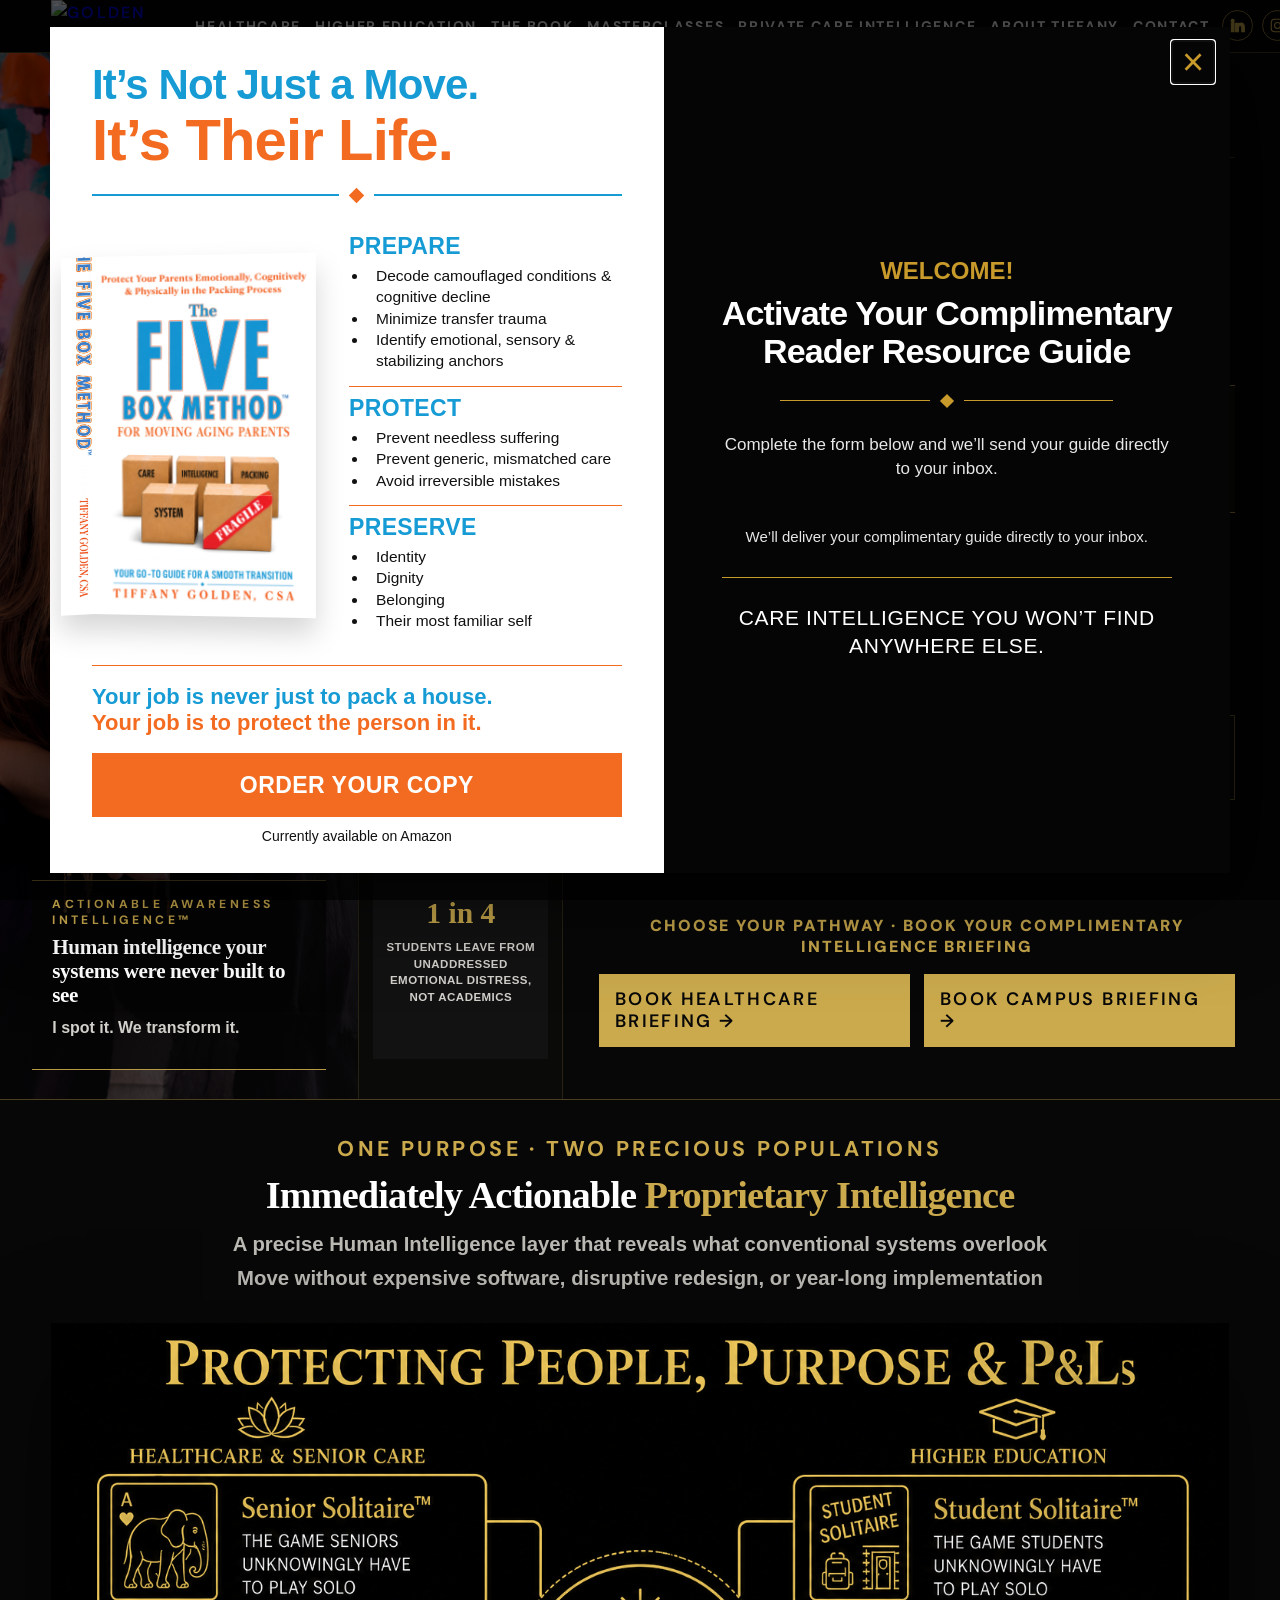
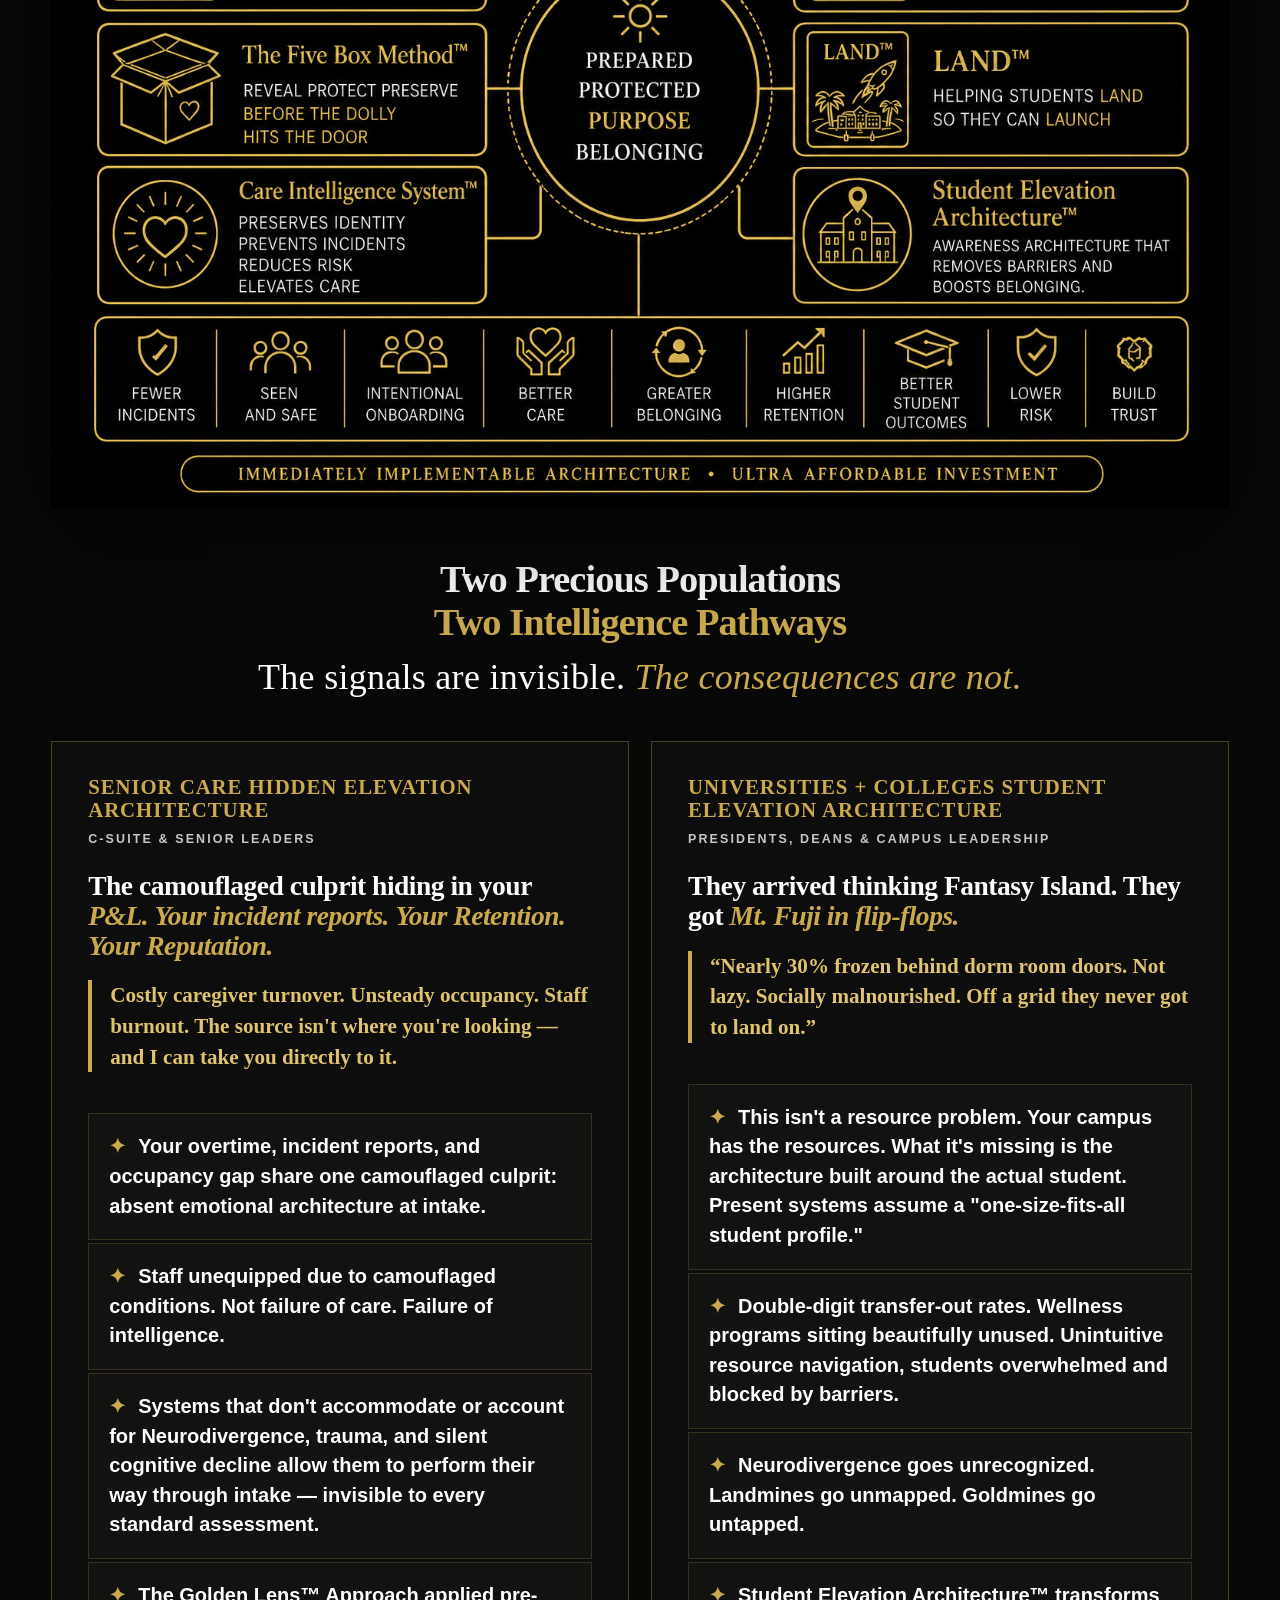
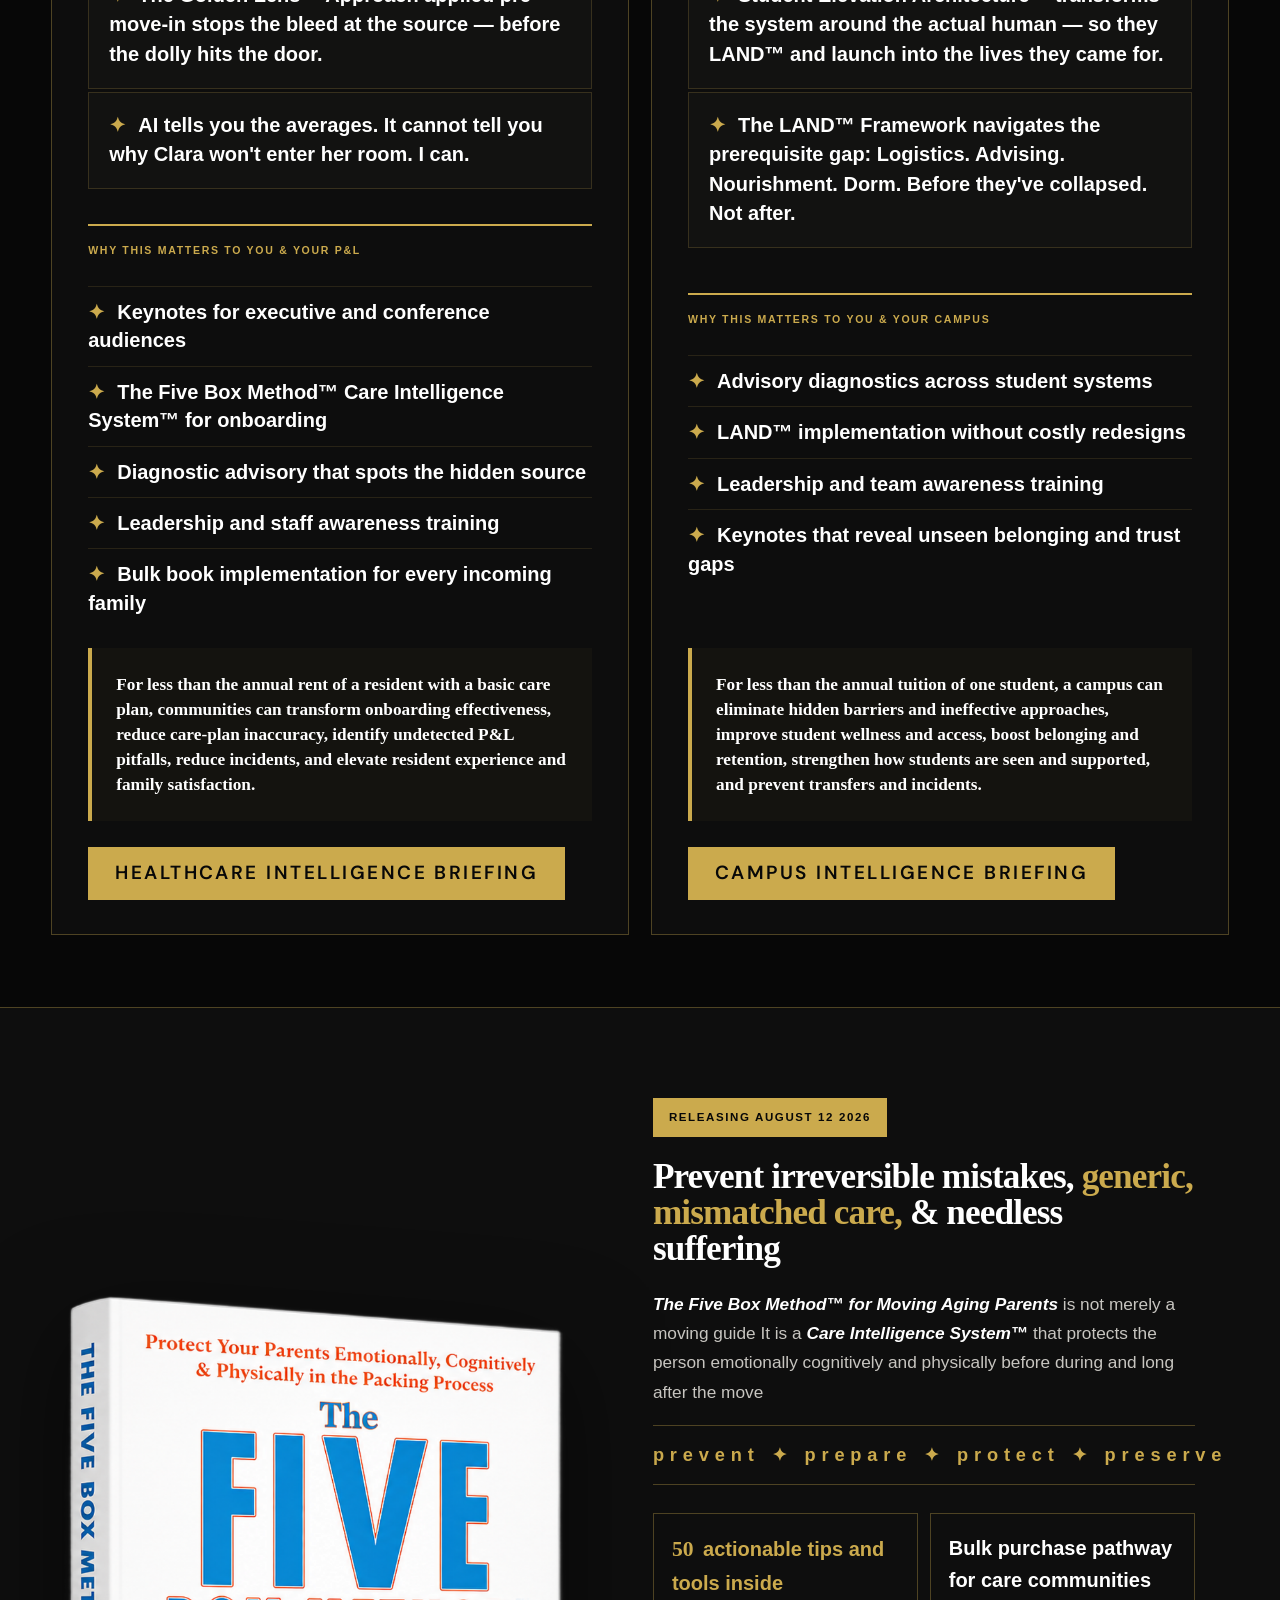
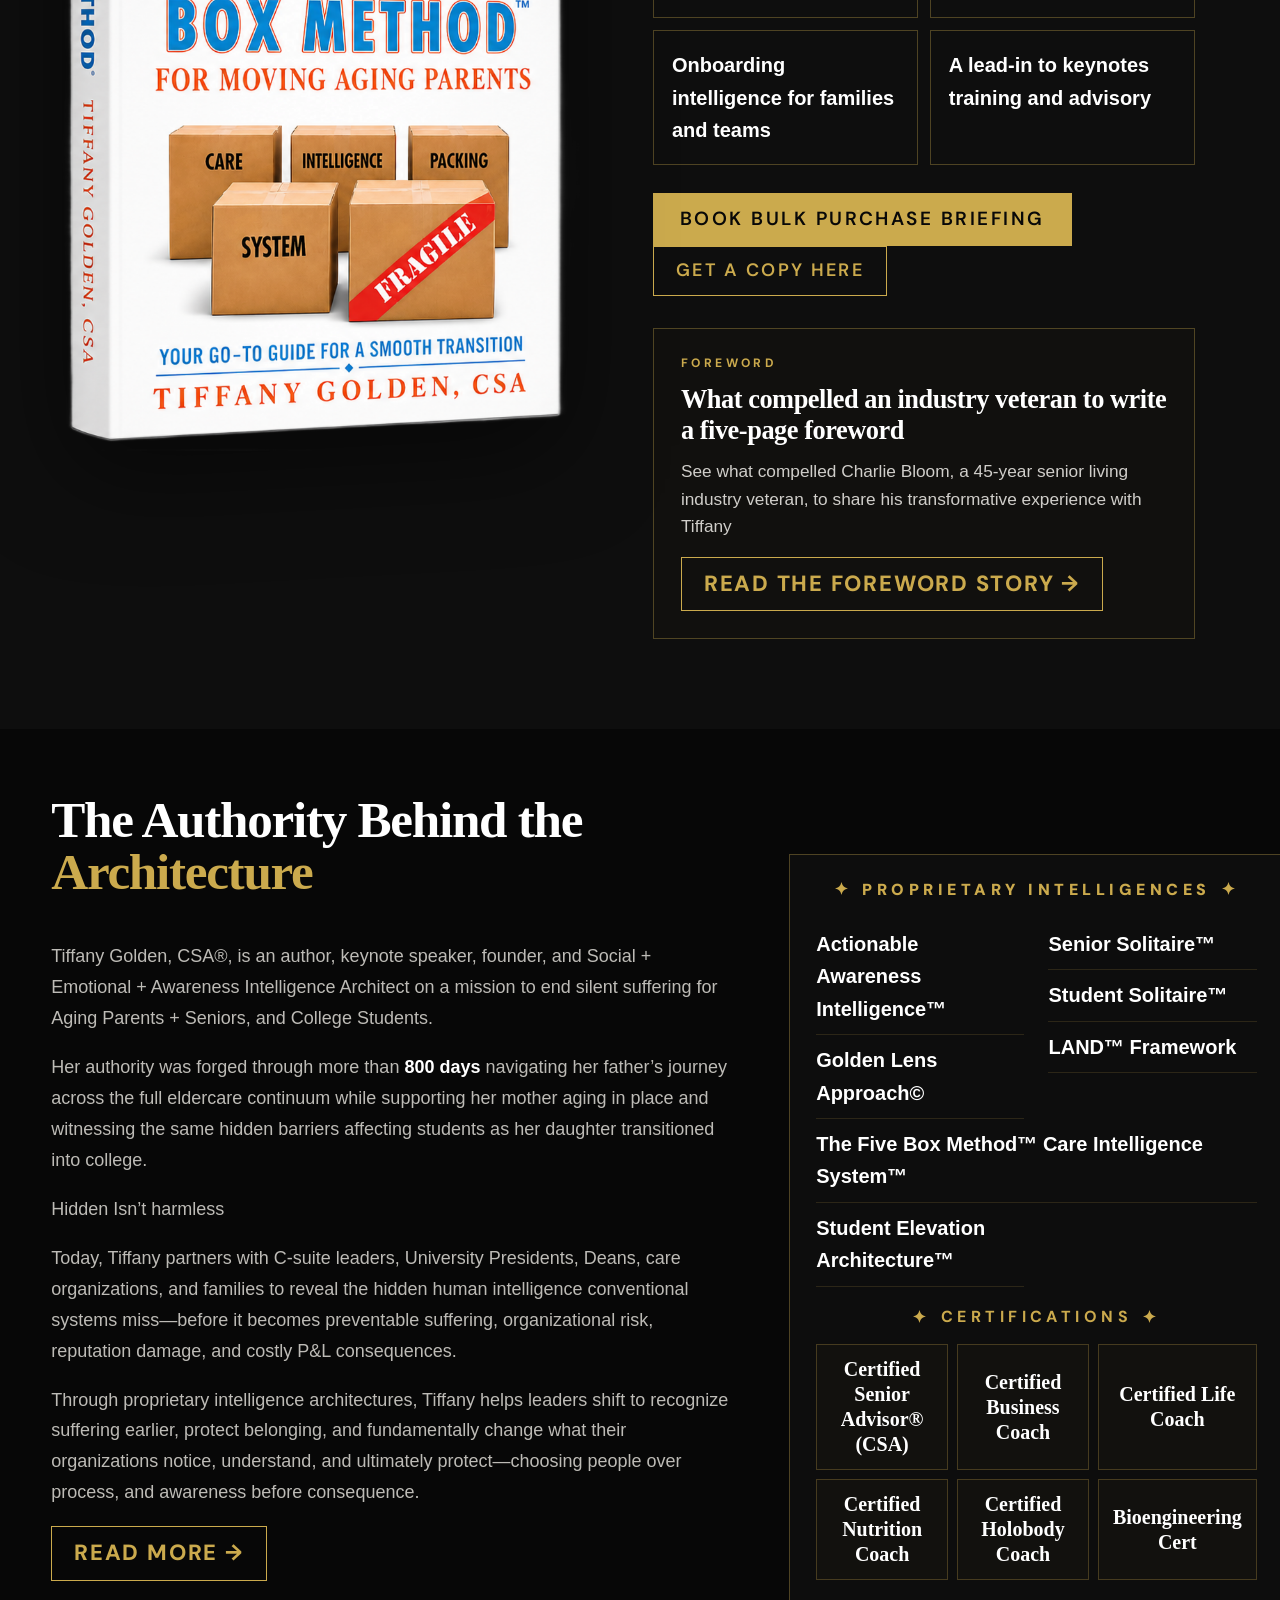
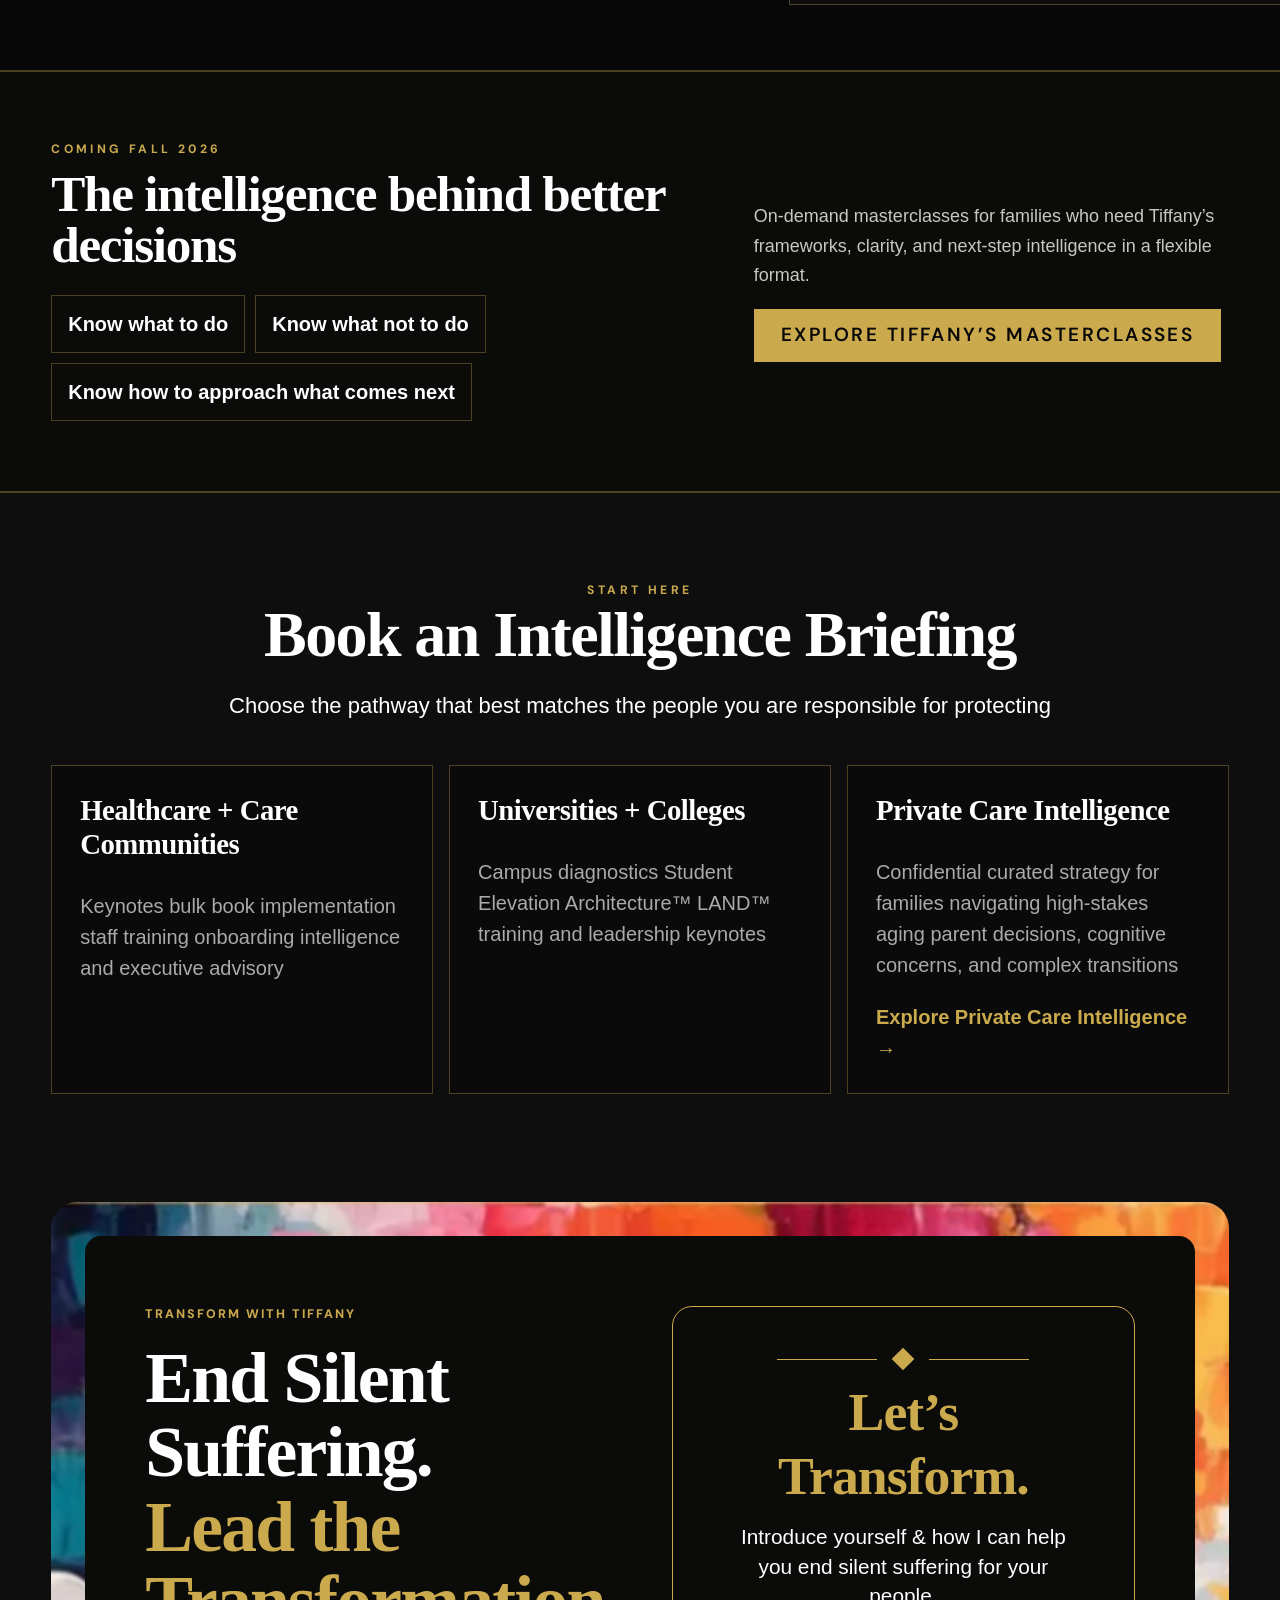
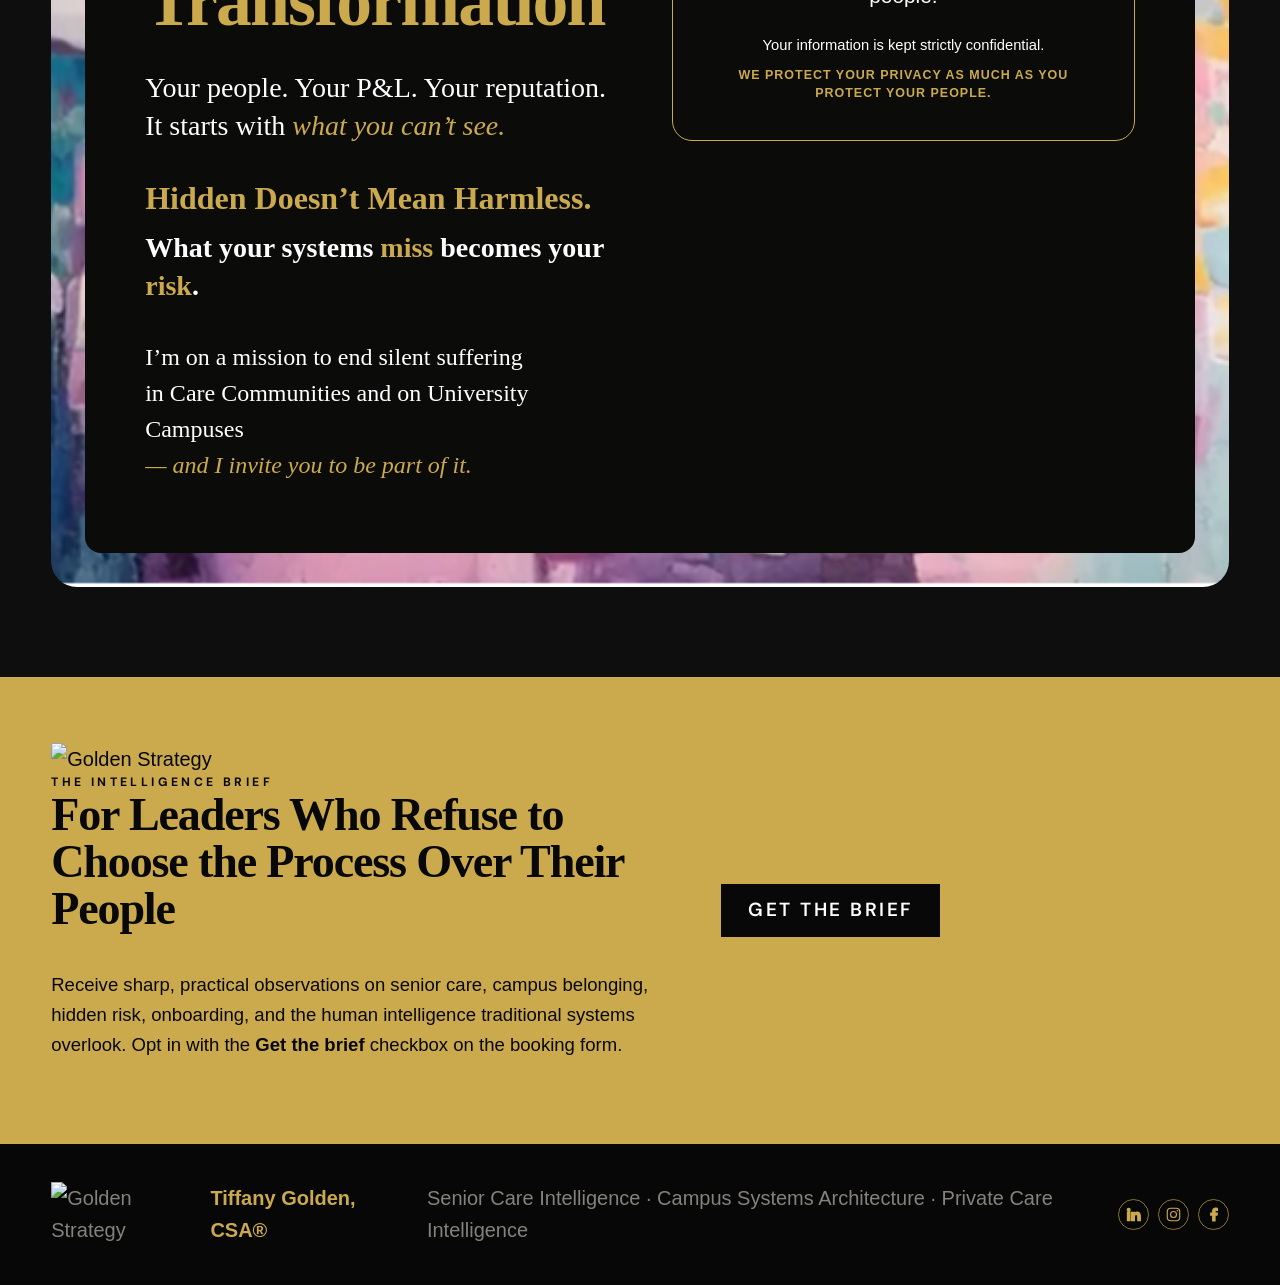
==== commit 9be4a5c2: "Remove placeholder source labels from stat rail Remove placeholder source labels from stat rail" ====
--- a/index.html
+++ b/index.html
@@ -740,10 +740,10 @@
 <div class="portrait-card"><div class="eyebrow">Actionable Awareness Intelligence™</div><h3>Human intelligence your systems were never built to see</h3><p>I spot it. We transform it.</p></div>
 </div>
 <aside aria-label="Hidden suffering indicators" class="stat-rail">
-<div class="stat-group-label seniors-label">Seniors</div><div class="stat"><strong>1 in 3</strong><span>Seniors show preventable decline undetected for 6+ months<small>NIA placeholder source</small></span></div>
-<div class="stat"><strong>$8.9B</strong><span>Annual liability from preventable senior-care adverse events<small>AHCA / KFF placeholder source</small></span></div>
-<div class="stat-group-label students-label">Students</div><div class="stat"><strong>73%</strong><span>Students in crisis never seek help. They disappear<small>ACHA placeholder source</small></span></div>
-<div class="stat"><strong>1 in 4</strong><span>Students leave from unaddressed emotional distress, not academics<small>Hope Center / Gallup placeholder source</small></span></div>
+<div class="stat-group-label seniors-label">Seniors</div><div class="stat"><strong>1 in 3</strong><span>Seniors show preventable decline undetected for 6+ months</span></div>
+<div class="stat"><strong>$8.9B</strong><span>Annual liability from preventable senior-care adverse events</span></div>
+<div class="stat-group-label students-label">Students</div><div class="stat"><strong>73%</strong><span>Students in crisis never seek help. They disappear</span></div>
+<div class="stat"><strong>1 in 4</strong><span>Students leave from unaddressed emotional distress, not academics</span></div>
 </aside>
 <div class="hero-copy">
 <div class="authority"><span>SENIOR CARE INTELLIGENCE</span><b>·</b><span>CAMPUS SYSTEMS ARCHITECTURE</span><b>·</b><span>ORGANIZATIONAL TRANSFORMATION</span></div>
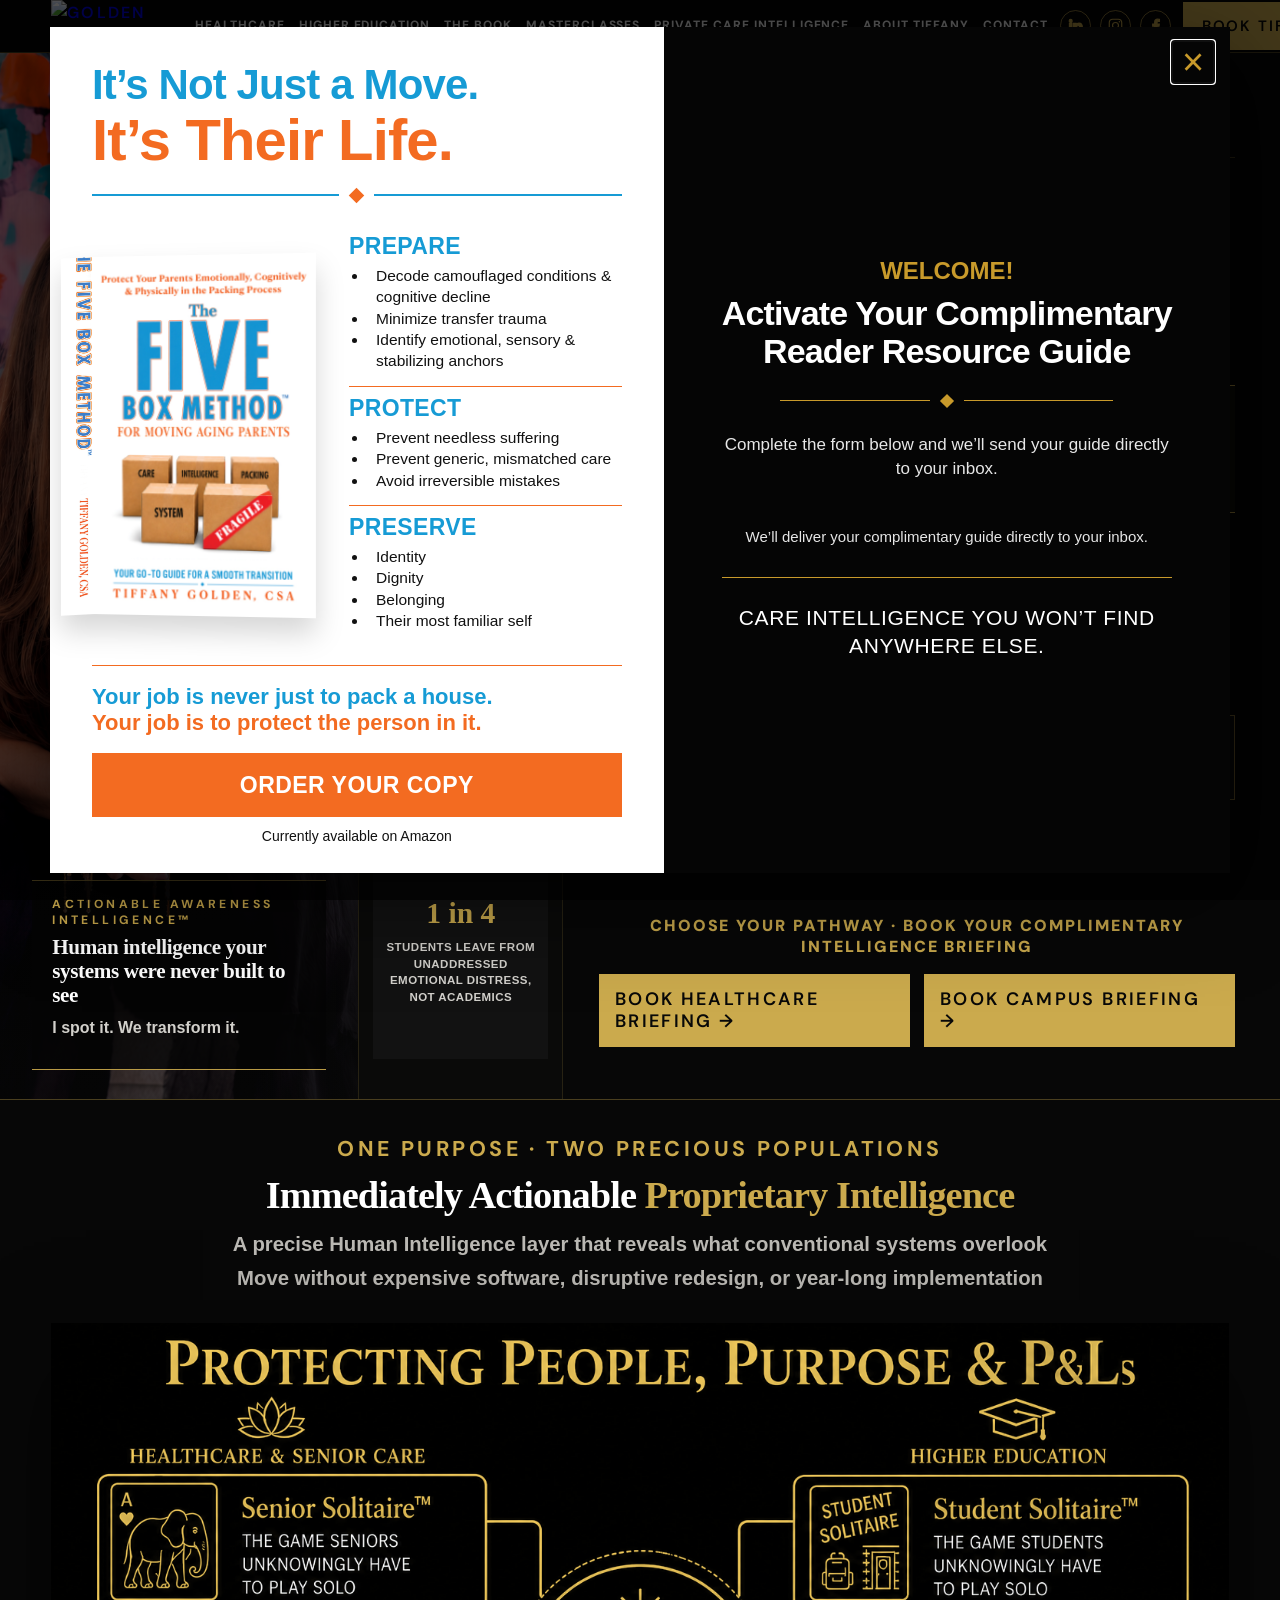
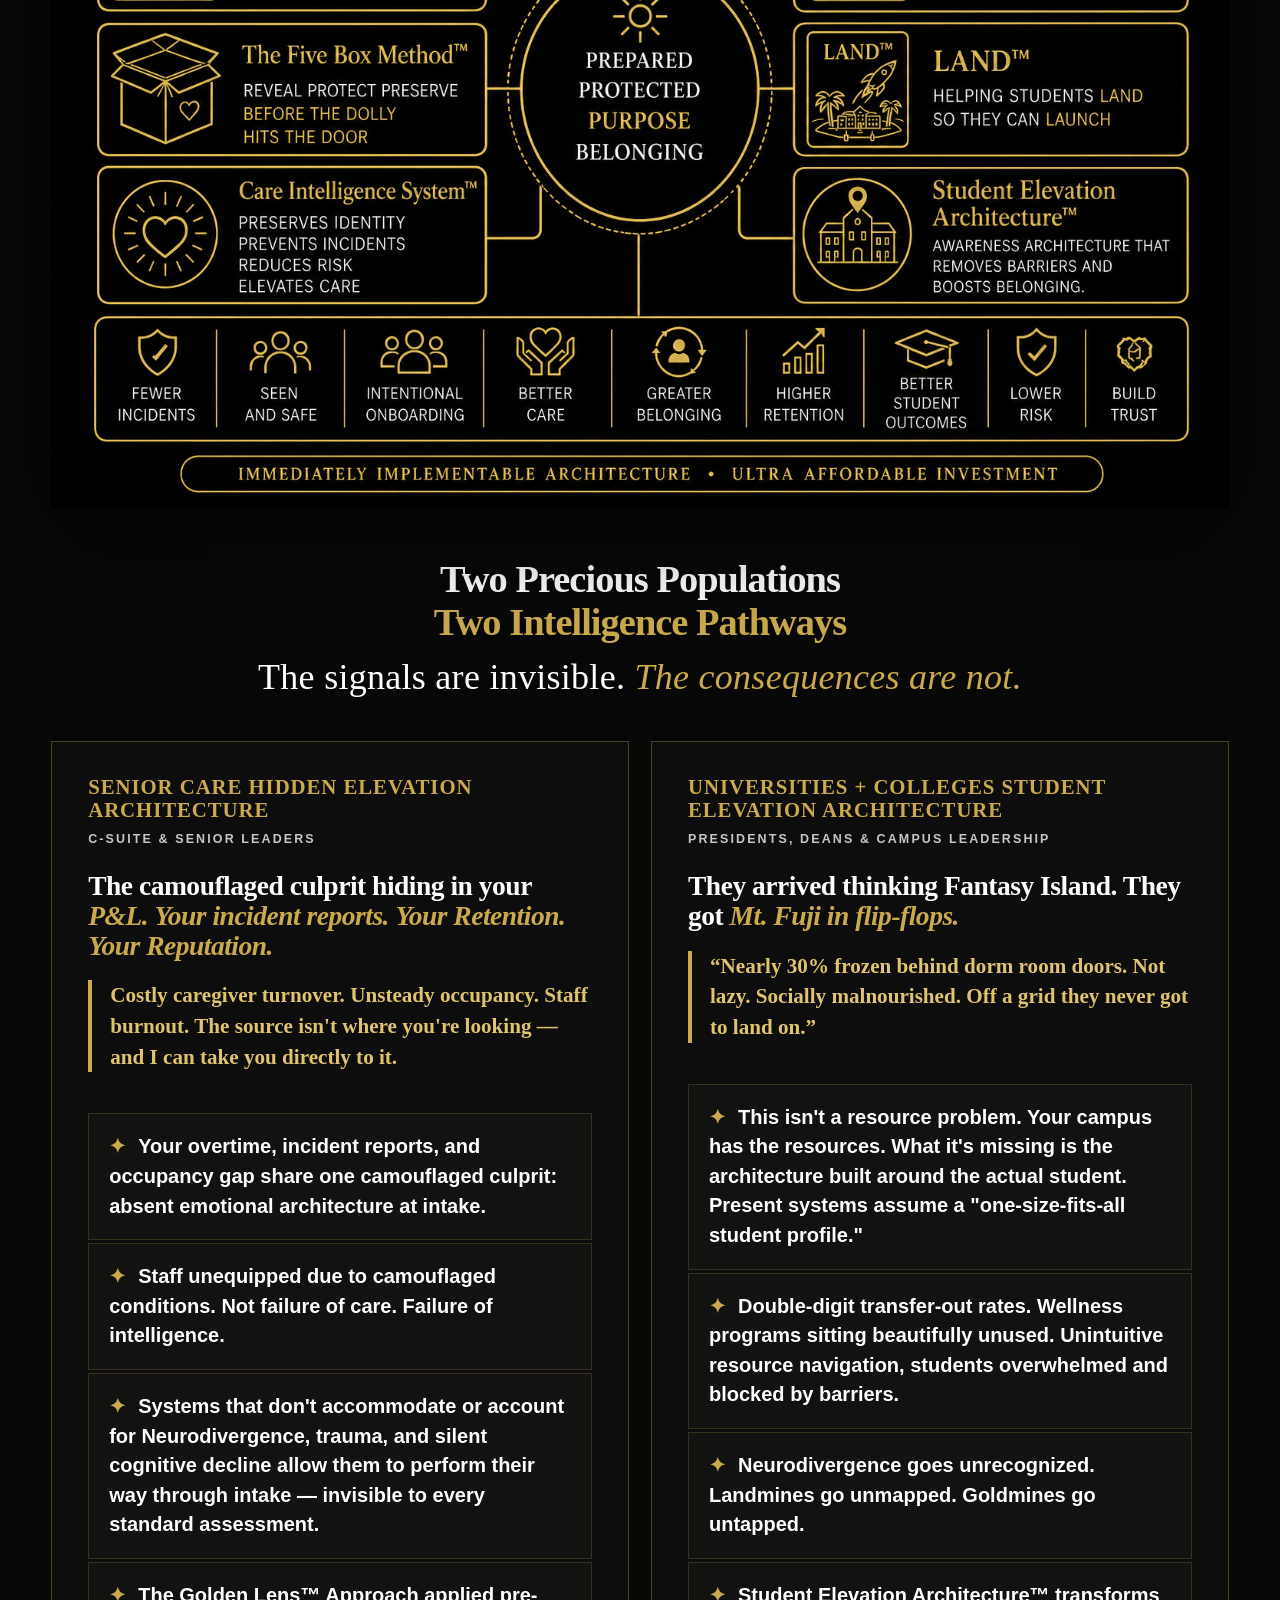
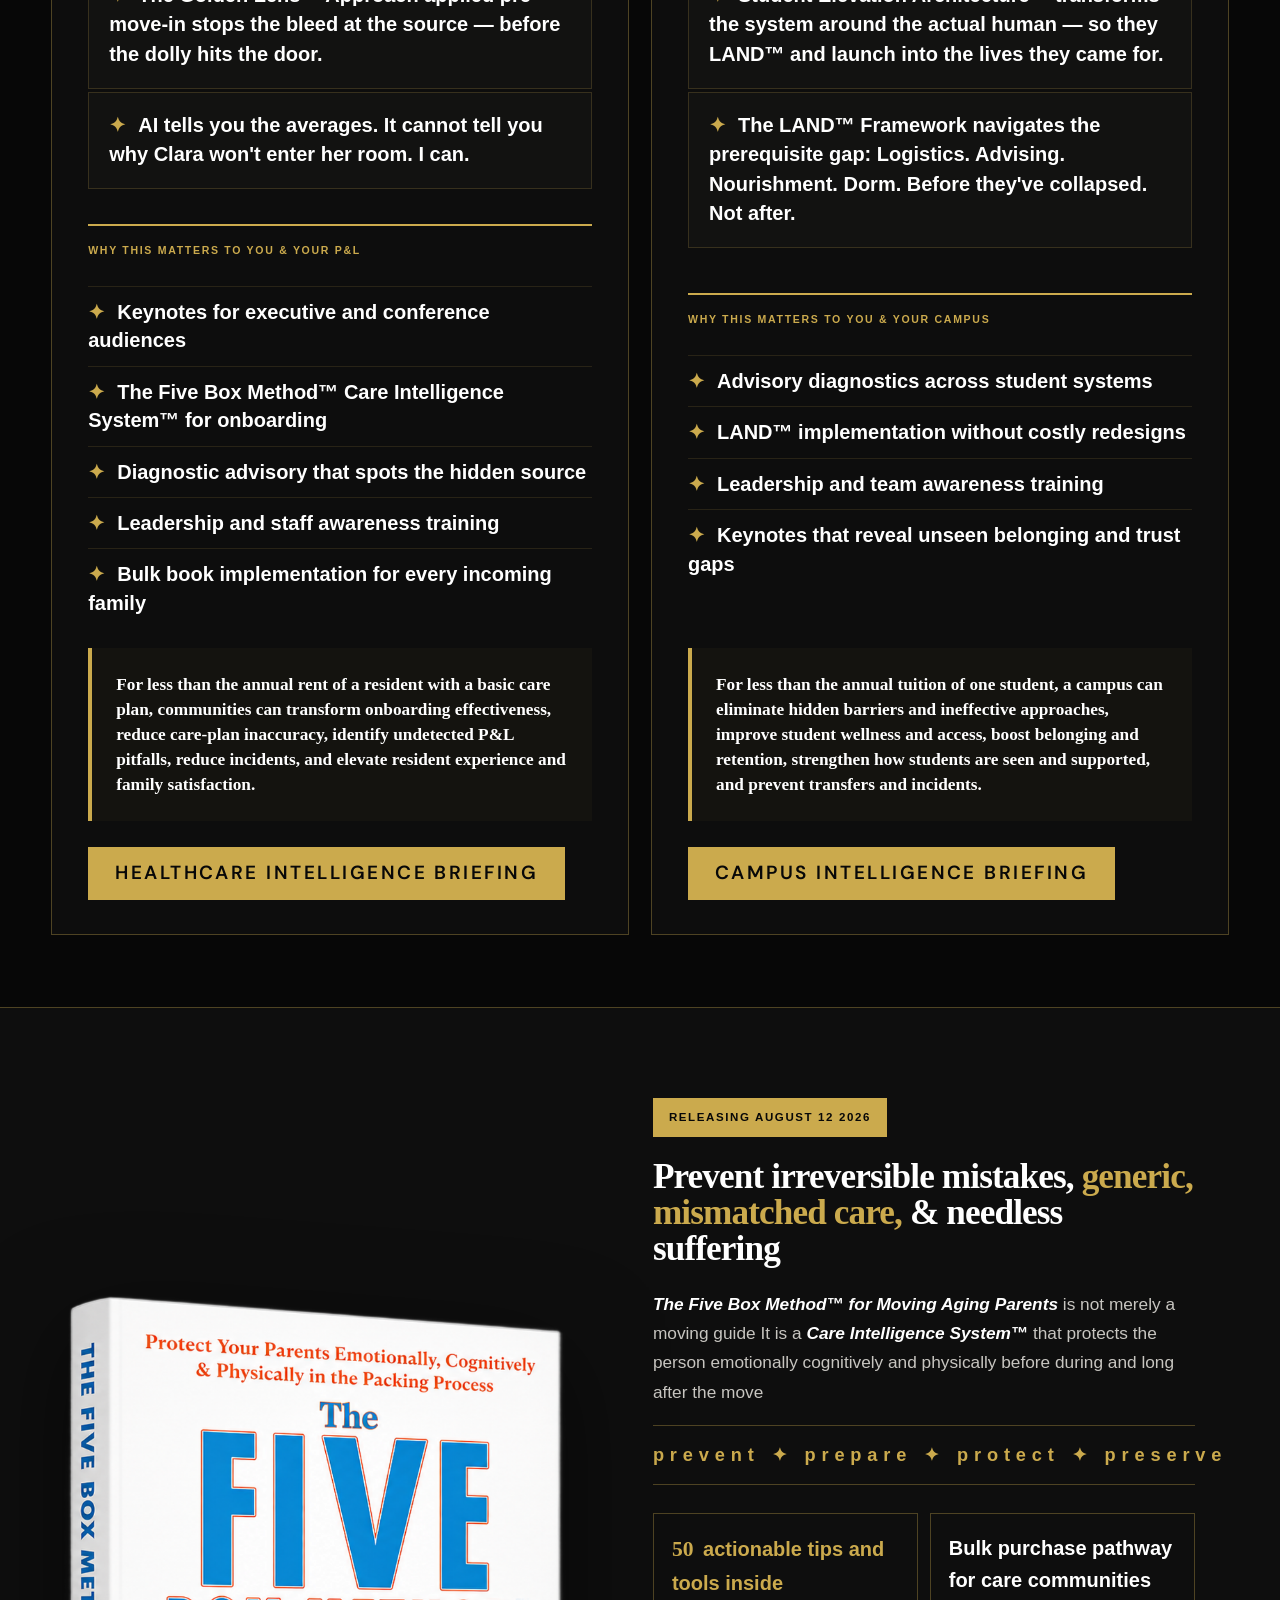
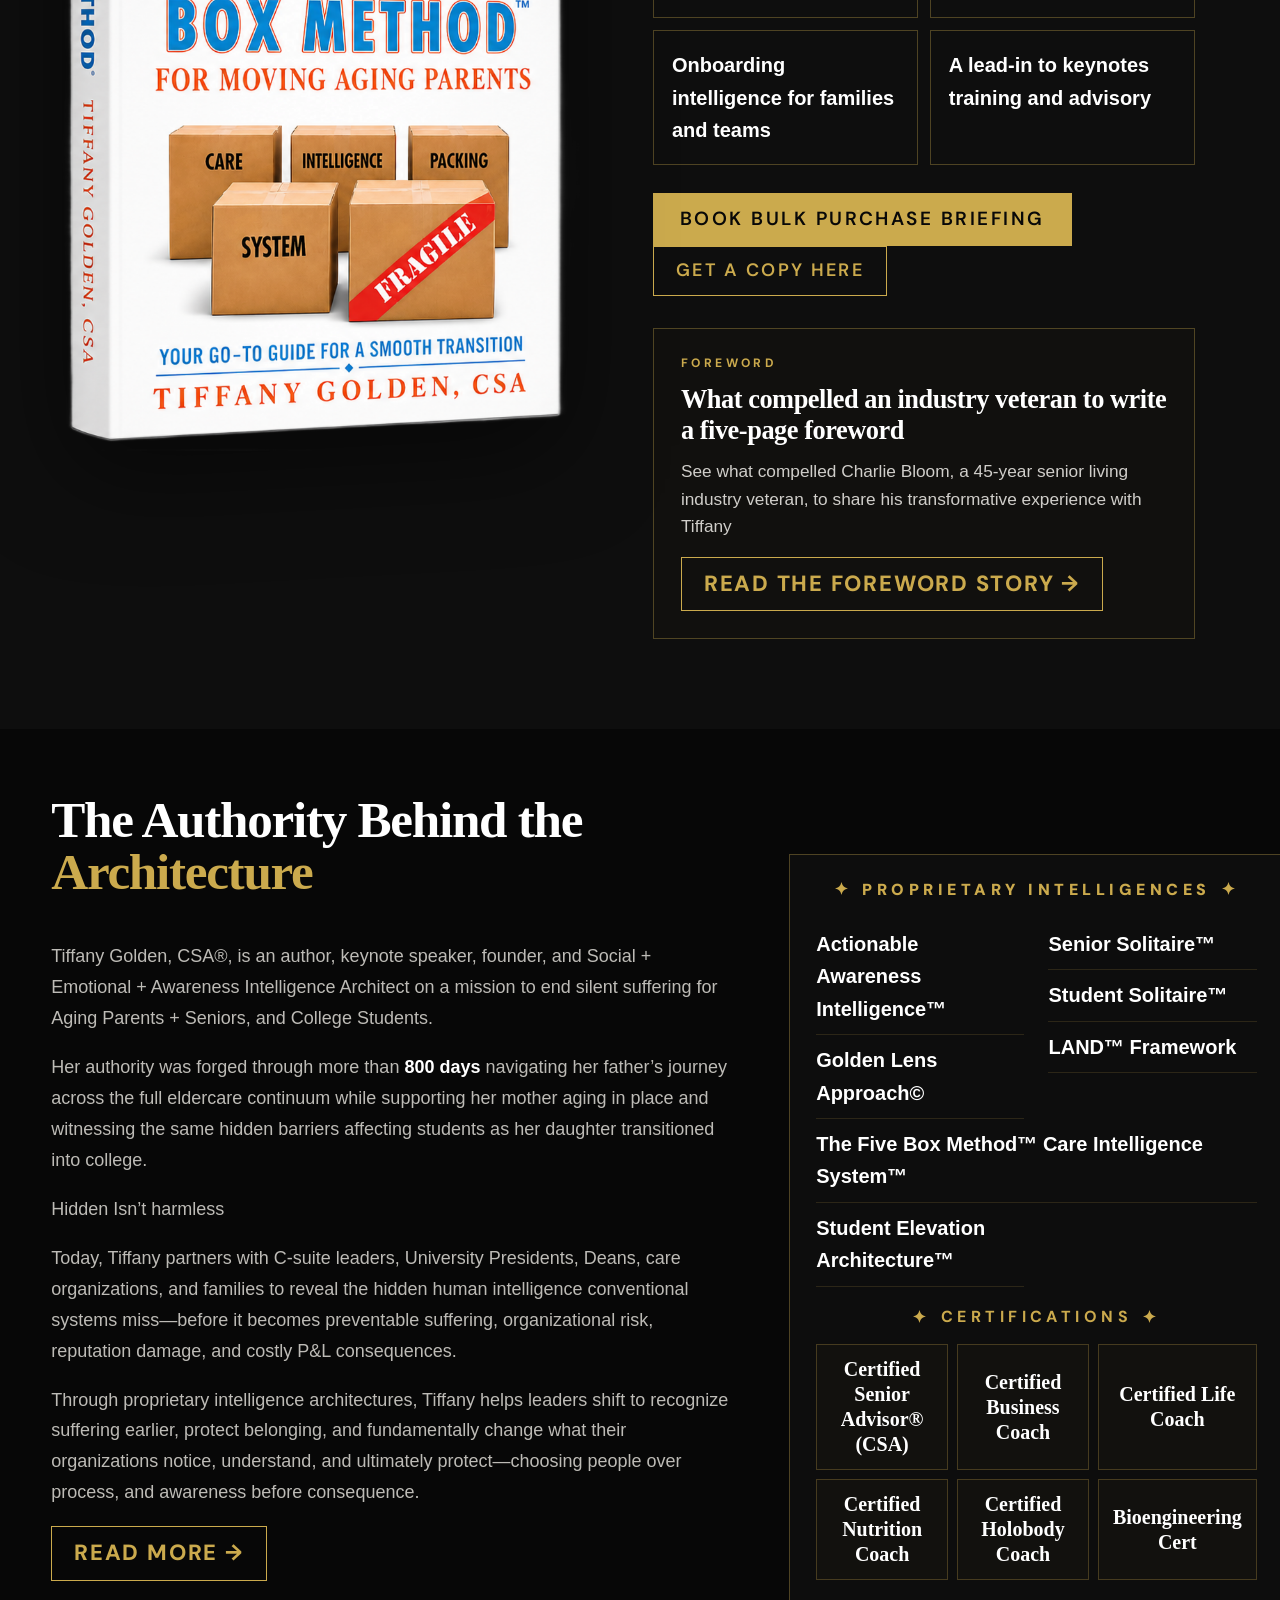
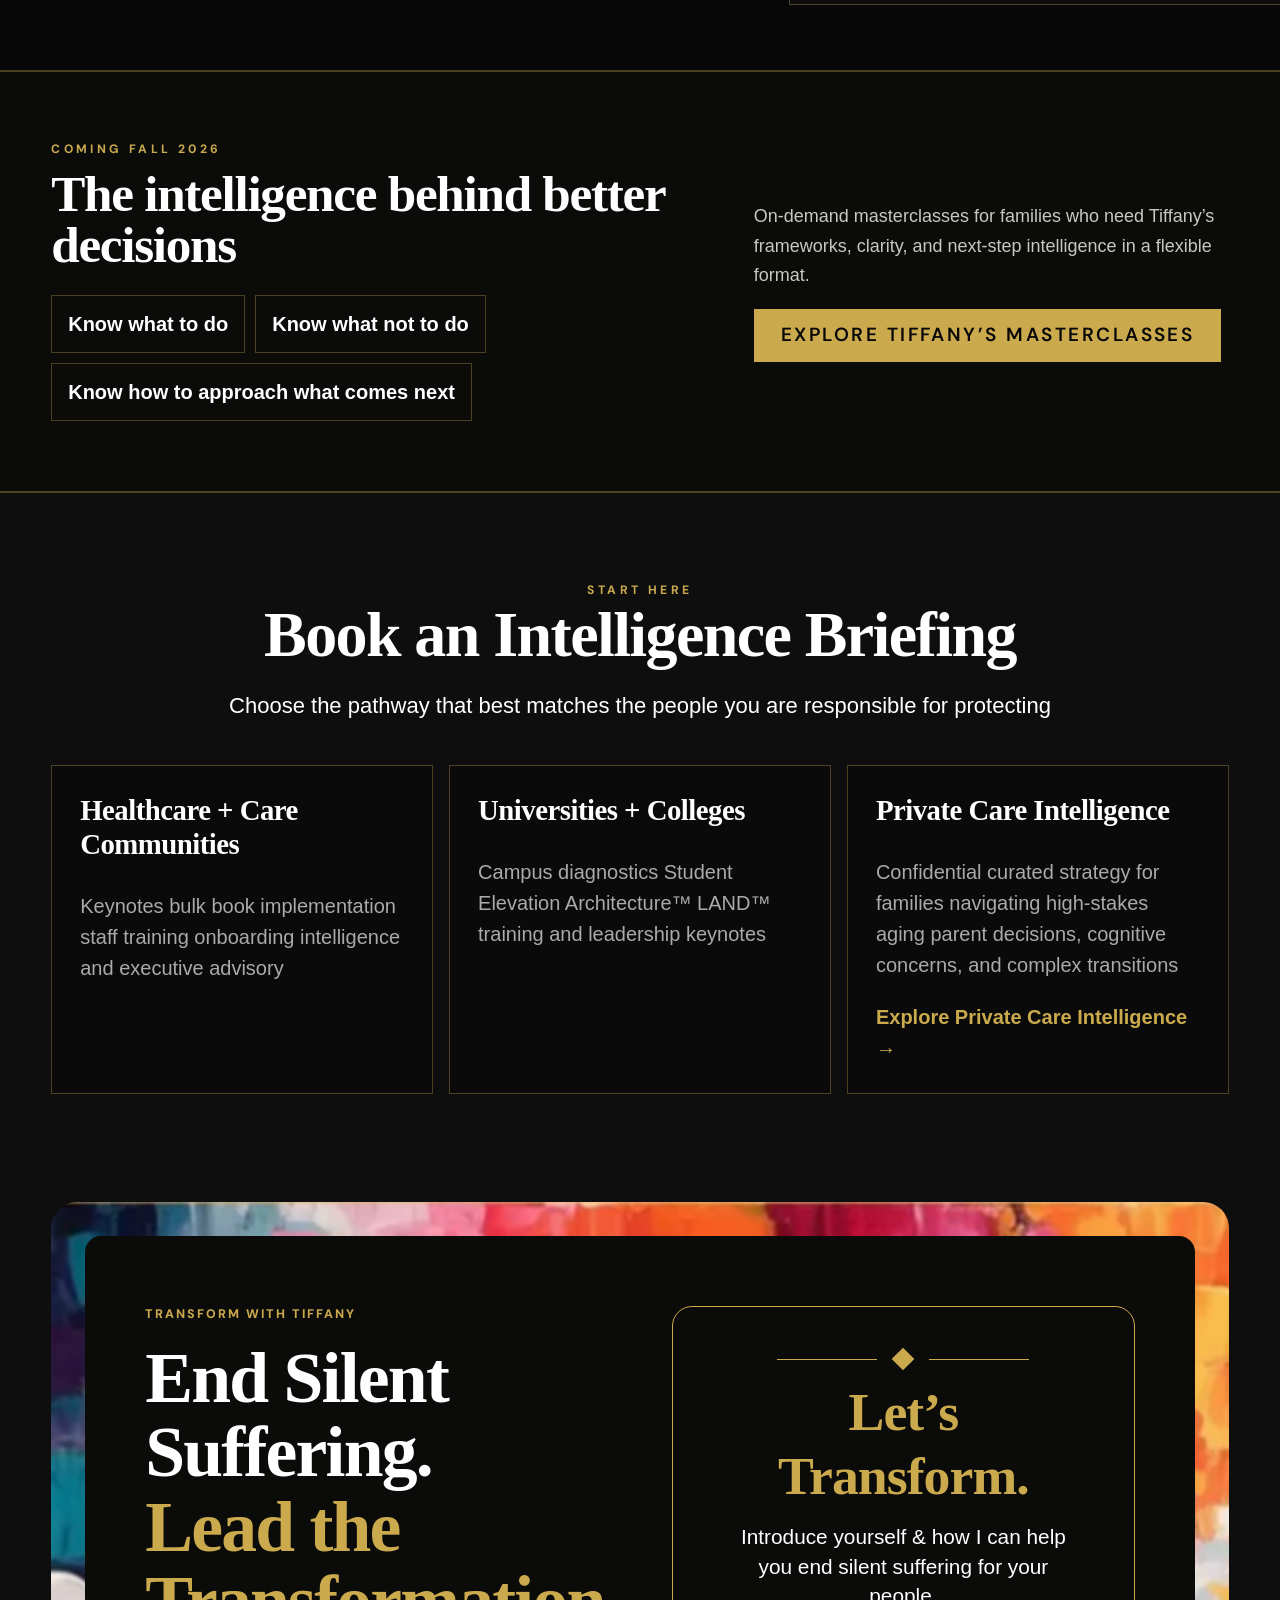
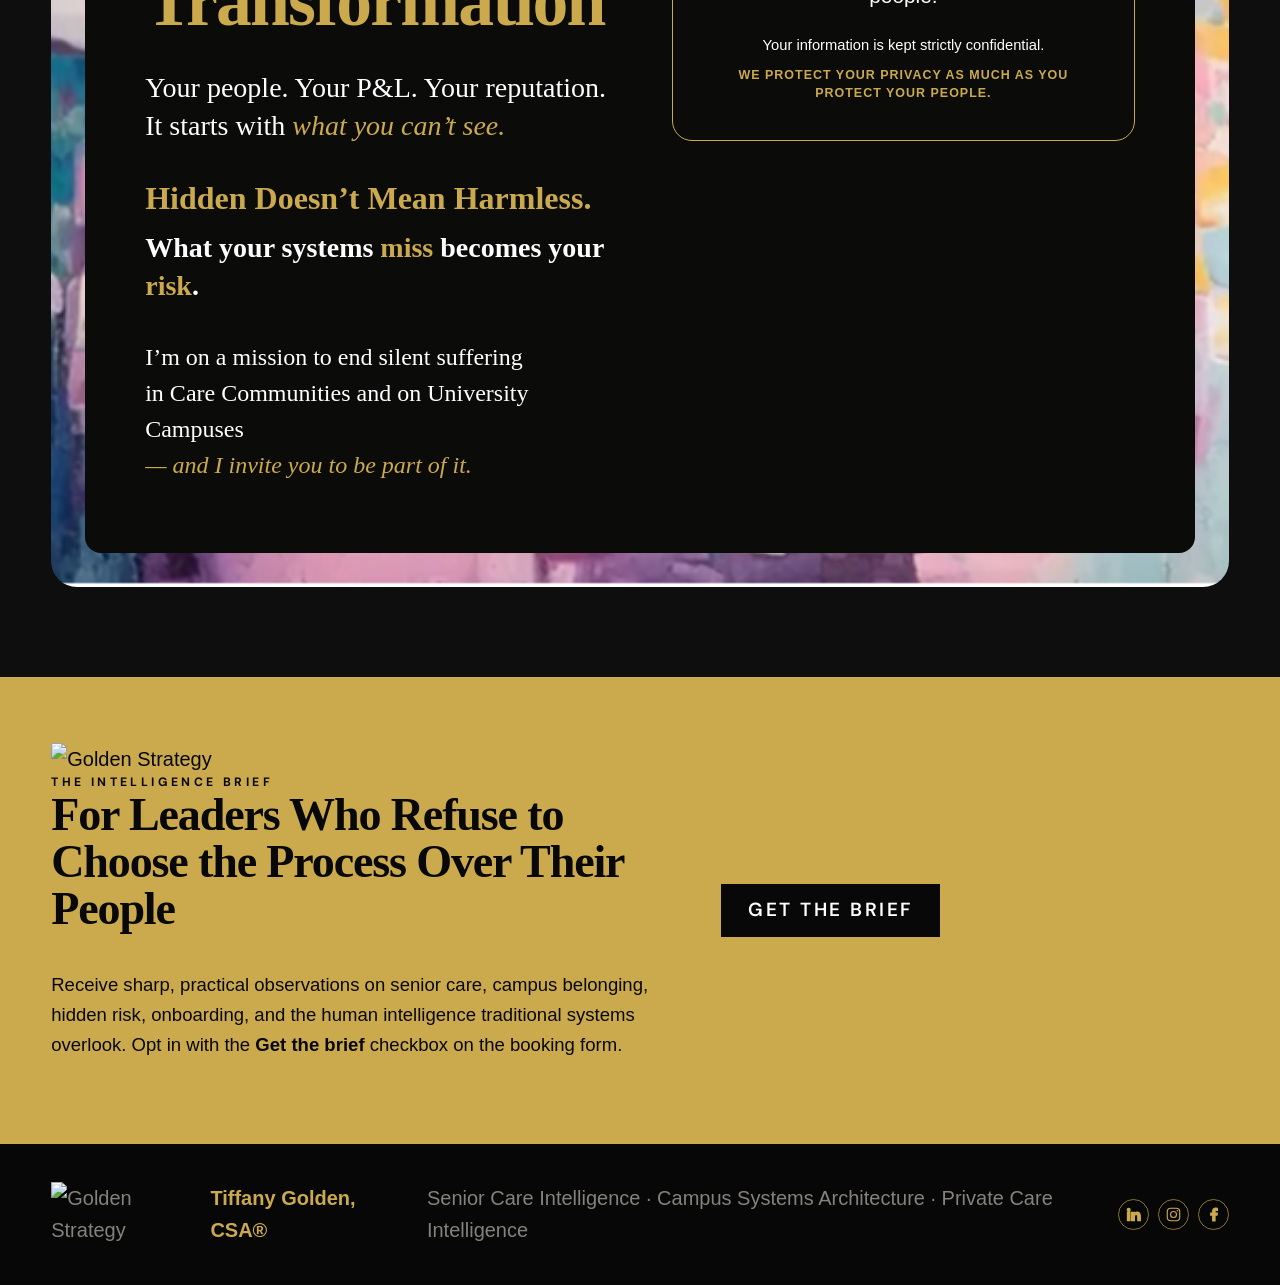
==== commit 2c311077: "Fix nav overflow by reducing link font size and letter spacing Fix nav overflow by reducing link fon" ====
--- a/index.html
+++ b/index.html
@@ -19,7 +19,7 @@
 *{box-sizing:border-box}html{scroll-behavior:smooth}body{margin:0;background:var(--black);color:var(--white);-webkit-font-smoothing:antialiased}h1,h2,h3,h4,p{margin-top:0}h1{font-family:Georgia,'Times New Roman',serif}.wrap{width:min(1500px,92vw);margin:auto}.eyebrow{font-size:.76rem;letter-spacing:.28em;text-transform:uppercase;color:var(--gold);font-weight:700}.gold{color:var(--gold)}.serif{font-family:Georgia,'Times New Roman',serif}.btn{display:inline-flex;align-items:center;justify-content:center;text-decoration:none;text-transform:uppercase;font-weight:600;letter-spacing:.13em;border:1px solid var(--gold);transition:.2s}.btn-primary{background:var(--gold);color:#080808;font-size:19px;line-height:1.2;min-height:52px;height:auto;padding:14px 26px}
 @media(max-width:768px){.btn-primary{font-size:18px}}.btn-primary:hover{background:var(--gold2)}.btn-outline{color:var(--gold);font-size:18px;line-height:1.2;min-height:48px;height:auto;padding:13px 22px}
 @media(max-width:768px){.btn-outline{font-size:17px}}.btn-outline:hover{background:rgba(203,170,77,.09)}
-nav{position:sticky;top:0;z-index:50;background:rgba(7,7,7,.96);border-bottom:1px solid var(--line);backdrop-filter:blur(10px)}.nav-inner{display:flex;align-items:center;justify-content:space-between;gap:22px}.brand{font-family:Georgia,serif;color:var(--gold);text-transform:uppercase;letter-spacing:.14em;font-size:1rem;font-weight:800}.nav-links a{color:#fff;text-decoration:none;text-transform:uppercase;letter-spacing:.12em;font-size:14px;font-weight:800}.nav-links a:hover{color:var(--gold)}
+nav{position:sticky;top:0;z-index:50;background:rgba(7,7,7,.96);border-bottom:1px solid var(--line);backdrop-filter:blur(10px)}.nav-inner{display:flex;align-items:center;justify-content:space-between;gap:22px}.brand{font-family:Georgia,serif;color:var(--gold);text-transform:uppercase;letter-spacing:.14em;font-size:1rem;font-weight:800}.nav-links a{color:#fff;text-decoration:none;text-transform:uppercase;letter-spacing:.08em;font-size:12px;font-weight:800}.nav-links a:hover{color:var(--gold)}
 .hero{min-height:calc(100vh - 78px);display:grid;grid-template-columns:31% 15% 54%;border-bottom:1px solid var(--line);background:#070707}.portrait{position:relative;min-height:820px;overflow:hidden;background:#050505}.portrait img{width:100%;height:100%;object-fit:cover;object-position:center 14%;display:block}.portrait:after{content:"";position:absolute;inset:0;background:linear-gradient(90deg,transparent 72%,rgba(7,7,7,.8)),linear-gradient(0deg,rgba(7,7,7,.72),transparent 42%)}.portrait-card{position:absolute;left:8%;right:8%;bottom:6%;z-index:2;border-left:4px solid var(--gold);padding:20px 22px;background:rgba(7,7,7,.88);box-shadow:0 18px 60px rgba(0,0,0,.45)}.portrait-card h3{font-size:1.45rem;margin:.35rem 0 .45rem}.portrait-card p{font-size:1rem;margin:0 0 16px;color:#d2d0cb;line-height:1.58}.stat-rail{padding:54px 12px 46px;display:flex;flex-direction:column;justify-content:center;gap:12px;border-left:1px solid rgba(203,170,77,.15);border-right:1px solid rgba(203,170,77,.15);background:#0a0a09}.stat{border-top:3px solid var(--gold);background:#121212;padding:16px 15px;min-height:132px;display:flex;flex-direction:column;justify-content:center}.stat strong{font-family:Georgia,serif;font-size:2.25rem;line-height:1;color:var(--gold);margin-bottom:8px}.stat span{font-size:.78rem;line-height:1.42;text-transform:uppercase;letter-spacing:.055em;color:#d3d1cc;font-weight:800}.stat small{display:block;font-size:.72rem;line-height:1.4;color:#73716c;margin-top:6px;text-transform:none;letter-spacing:0;font-weight:500}.hero-copy{padding:48px 5vw 44px 3.3vw;display:flex;flex-direction:column;justify-content:center}.authority{display:flex;flex-wrap:wrap;gap:.35rem .85rem;font-size:.7rem;letter-spacing:.2em;text-transform:uppercase;color:var(--gold);font-weight:800;padding-bottom:17px;border-bottom:1px solid var(--line);margin-bottom:24px}.authority span{white-space:normal}.promise{font-family:Georgia,serif;color:var(--gold);font-size:clamp(1.45rem,1.9vw,2.15rem);line-height:1.1;margin-bottom:16px}.hero h1{font-size:clamp(2.35rem,3.25vw,4.2rem);line-height:.98;letter-spacing:-.025em;margin:0 0 16px;max-width:980px}.hero h1 span{display:block}.signal{font-family:Georgia,serif;font-size:clamp(1.25rem,1.65vw,1.8rem)font-weight:800;line-height:1.1;margin-bottom:18px;white-space:normal}.risk-callout{border-left:5px solid var(--gold);background:rgba(203,170,77,.075);padding:18px 24px;margin-bottom:20px}.risk-callout h2{font-size:clamp(1.55rem,2vw,2.25rem);line-height:1.05color:var(--gold);margin:0 0 10px;white-space:normal}.risk-callout p{font-family:Georgia,serif;font-size:1.48rem;font-weight:800;margin:0}.transform-block{margin-bottom:22px}.transform-cta{font-family:"DM Sans",Arial,Helvetica,sans-serif;font-size:1.08rem;letter-spacing:.19em;text-transform:uppercase;font-weight:900;color:var(--gold);margin-bottom:9px}.transform{font-size:1.18rem;line-height:1.6;color:#d0ceca;max-width:900px;margin:0}.transform strong{color:#fff}.path-label{font-size:.9rem;line-height:1.35;letter-spacing:.13em;text-transform:uppercase;color:var(--gold);font-weight:900;text-align:center;margin:1px 0 12px}.path-buttons{display:grid;grid-template-columns:1fr 1fr;gap:12px}.path-buttons .btn{padding:14px 15px}
 .architecture{padding:90px 0 80px;text-align:center}.architecture h2{font-size:clamp(1.8rem,2.65vw,3rem);line-height:1.04;margin-bottom:18px}.section-title{font-size:clamp(2.7rem,5vw,5.7rem);line-height:1.12;margin-bottom:18px}.architecture>.wrap>.eyebrow{font-size:1.24rem;letter-spacing:.19em;margin-bottom:16px}.architecture .lead{color:var(--muted);font-size:1.1rem;line-height:1.65;max-width:900px;margin:0 auto 38px}.architecture img{width:100%;height:auto;display:block;border:1px solid var(--line);box-shadow:0 28px 100px rgba(0,0,0,.45)}
 .outcomes{padding:80px 0;border-top:1px solid var(--line);border-bottom:1px solid var(--line)}.outcome-grid{display:grid;grid-template-columns:repeat(4,1fr);border:1px solid var(--line)}.outcome{padding:32px;min-height:170px;border-right:1px solid var(--line)}.outcome:last-child{border-right:0}.outcome small{display:block;color:#888;text-transform:uppercase;letter-spacing:.16em;font-weight:800;margin-bottom:14px}.outcome h3{font-size:1.65rem;line-height:1.1;margin:0}.outcome h3 span{display:block;color:var(--gold);font-family:Arial,sans-serif;font-weight:500;margin-top:10px}
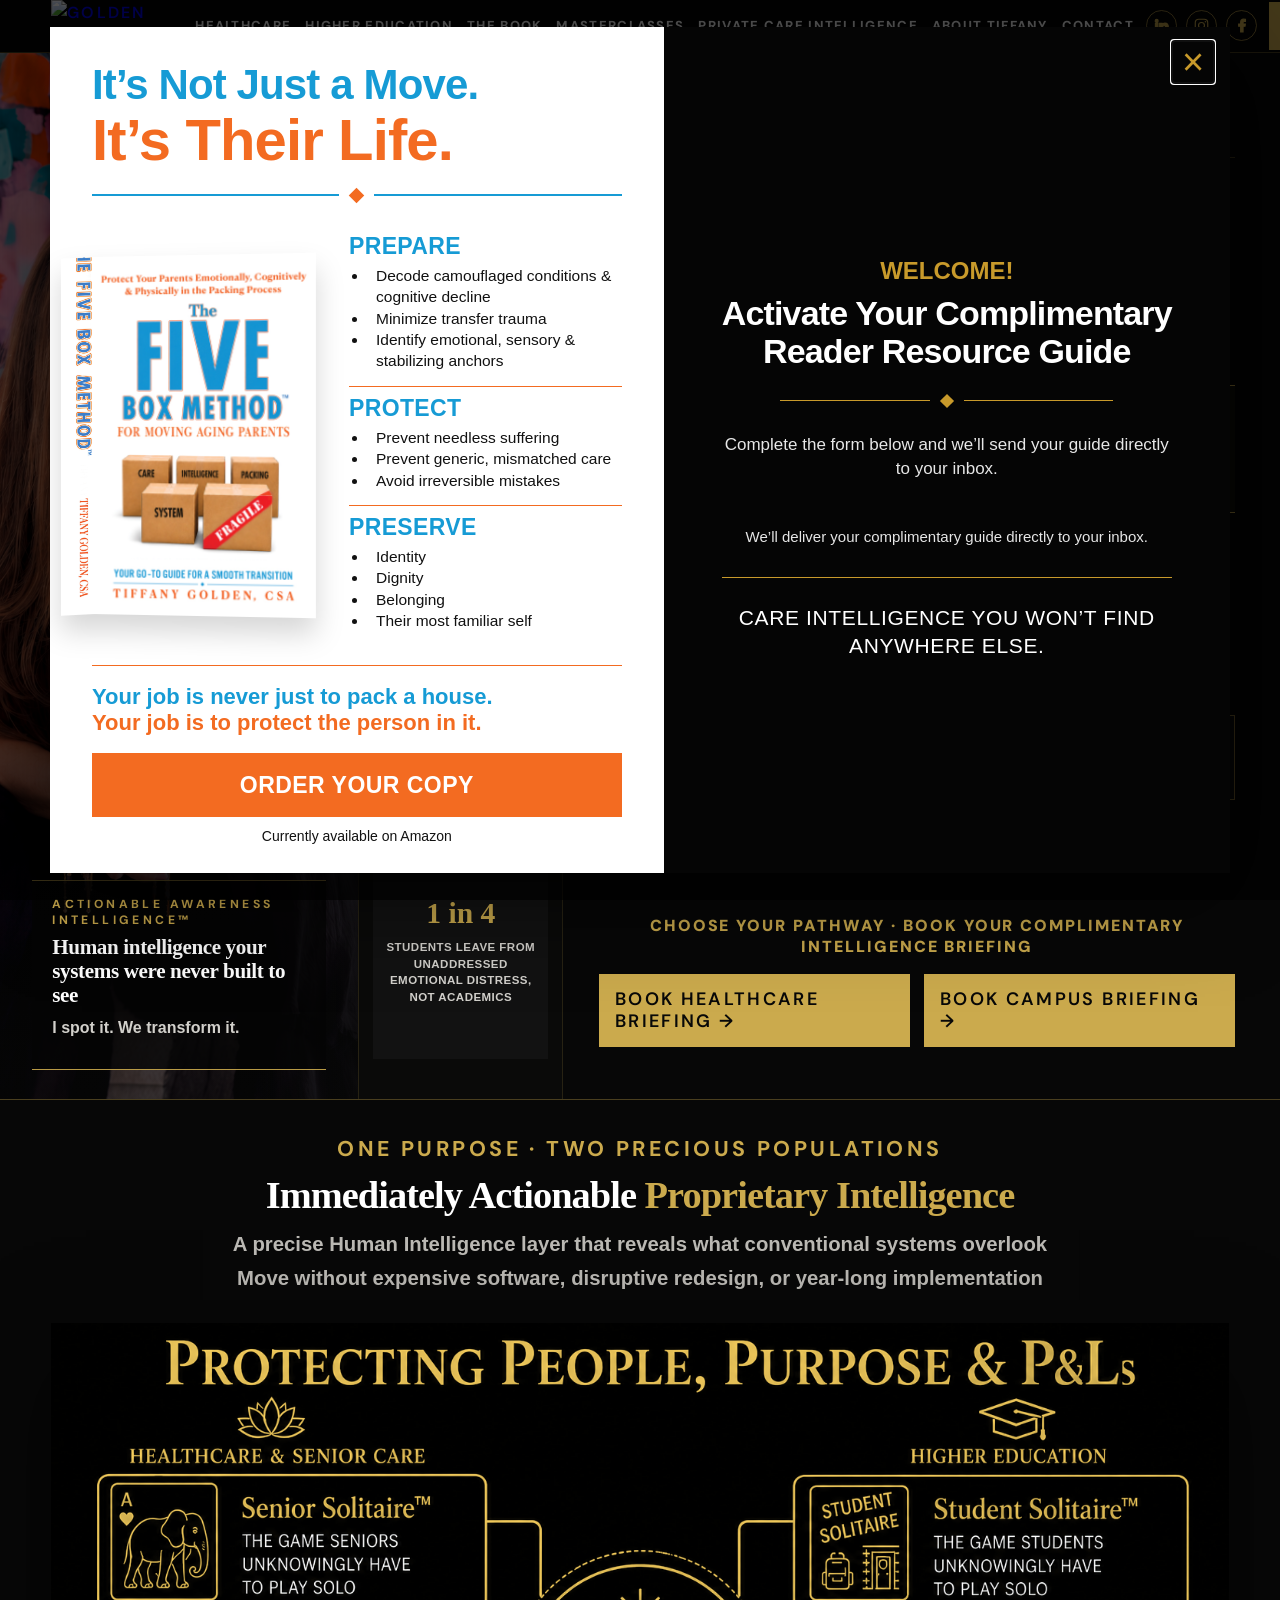
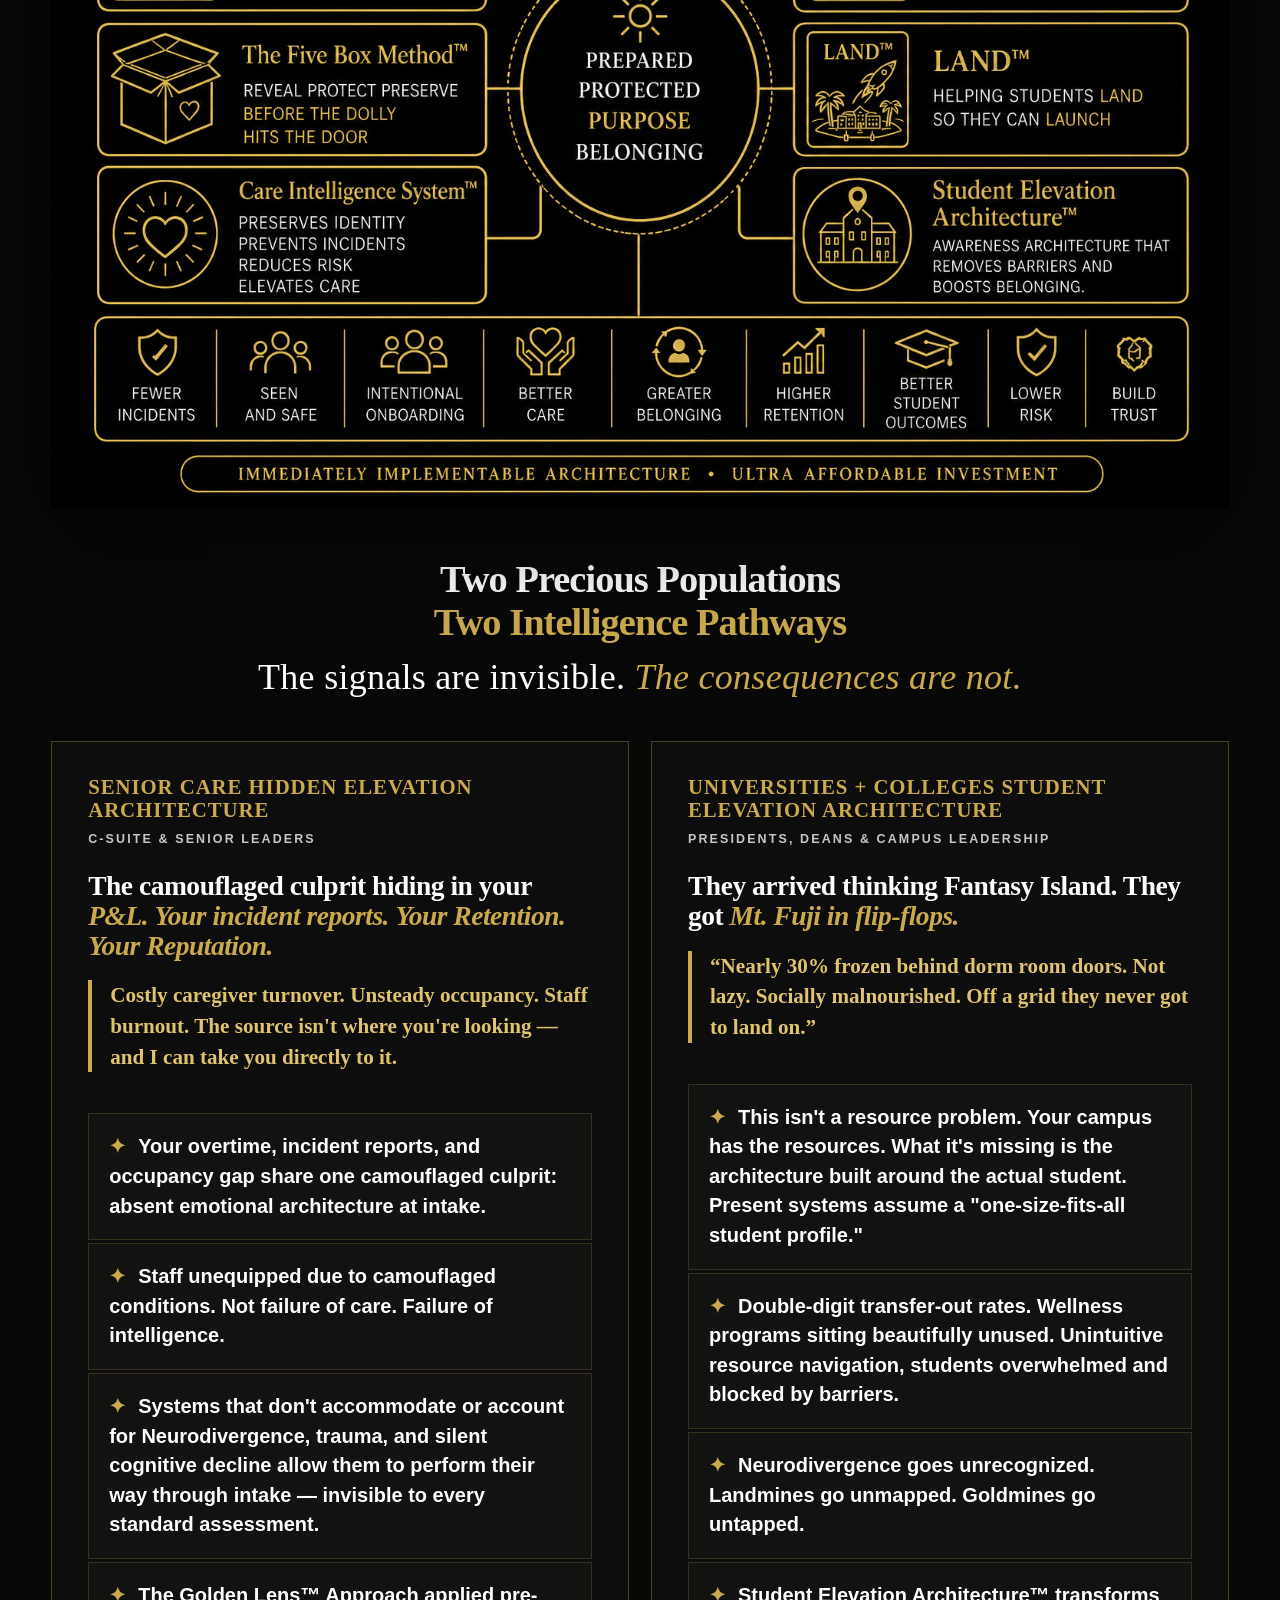
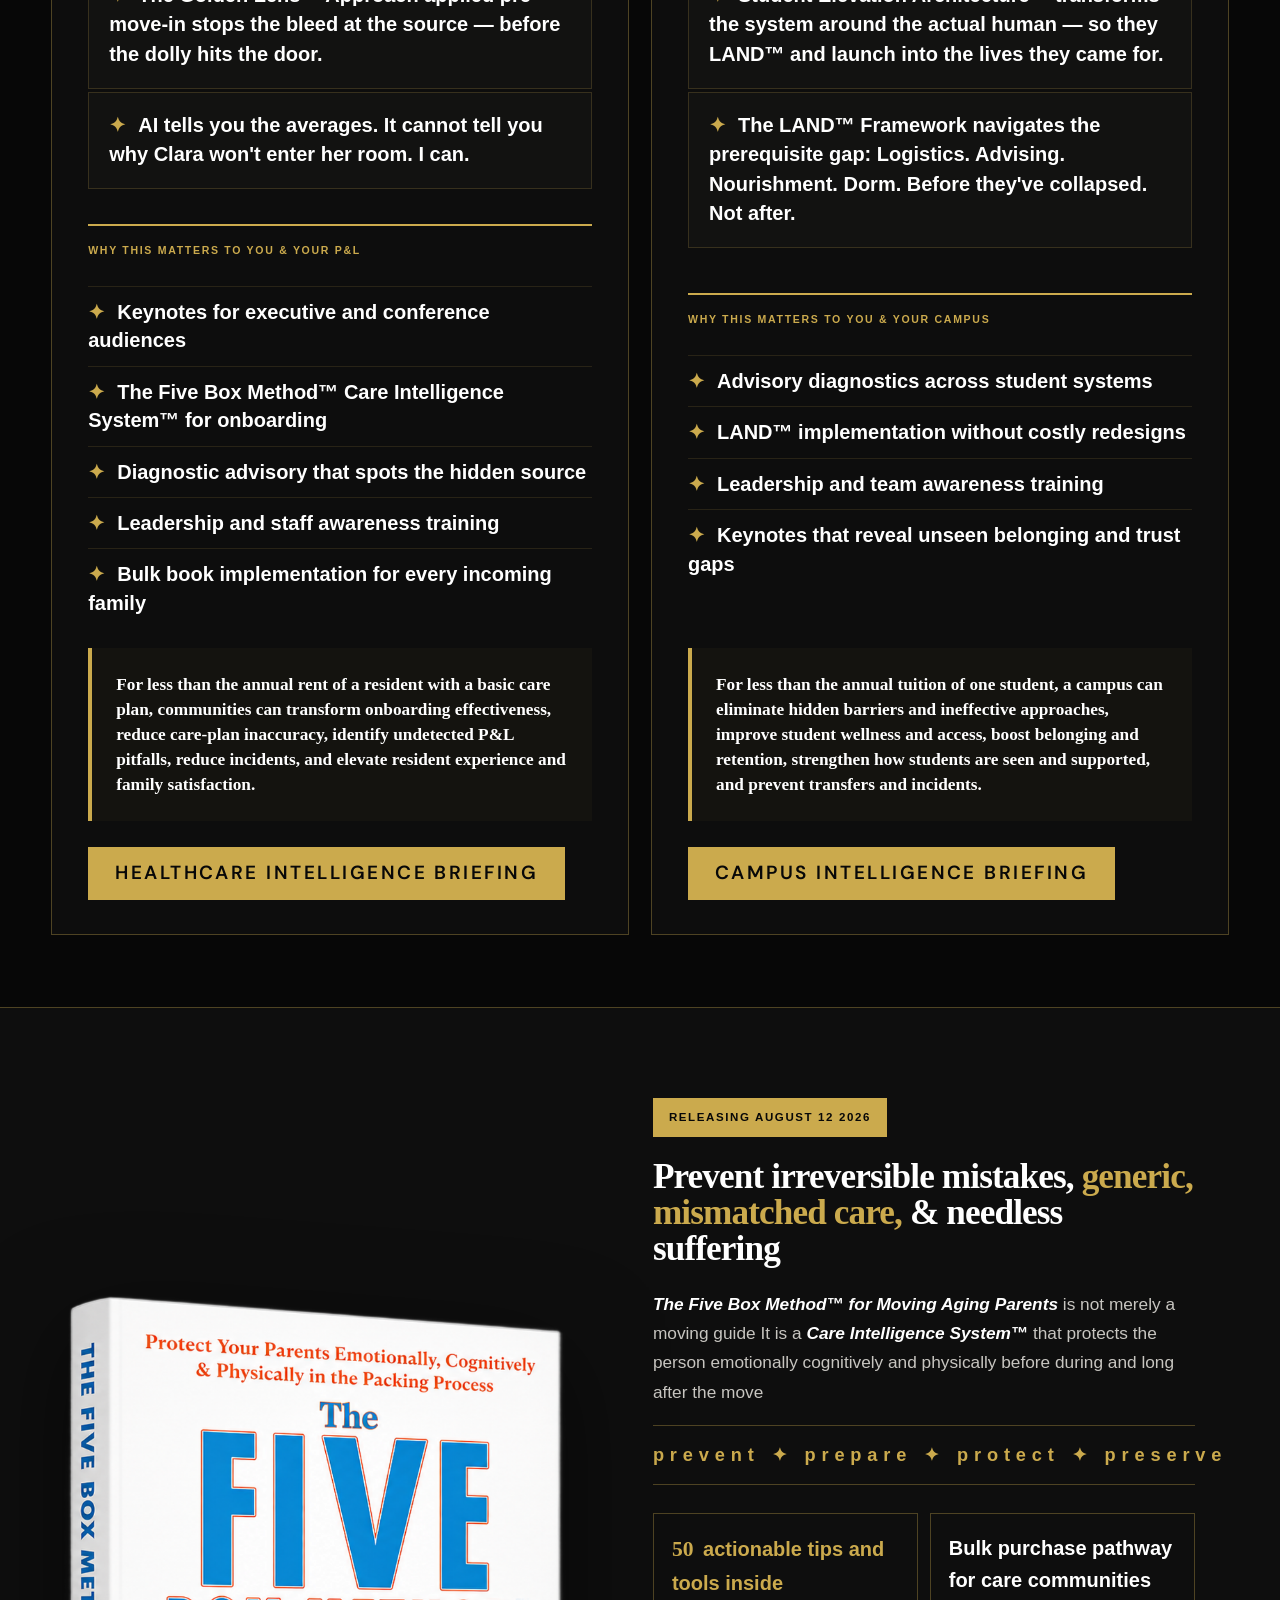
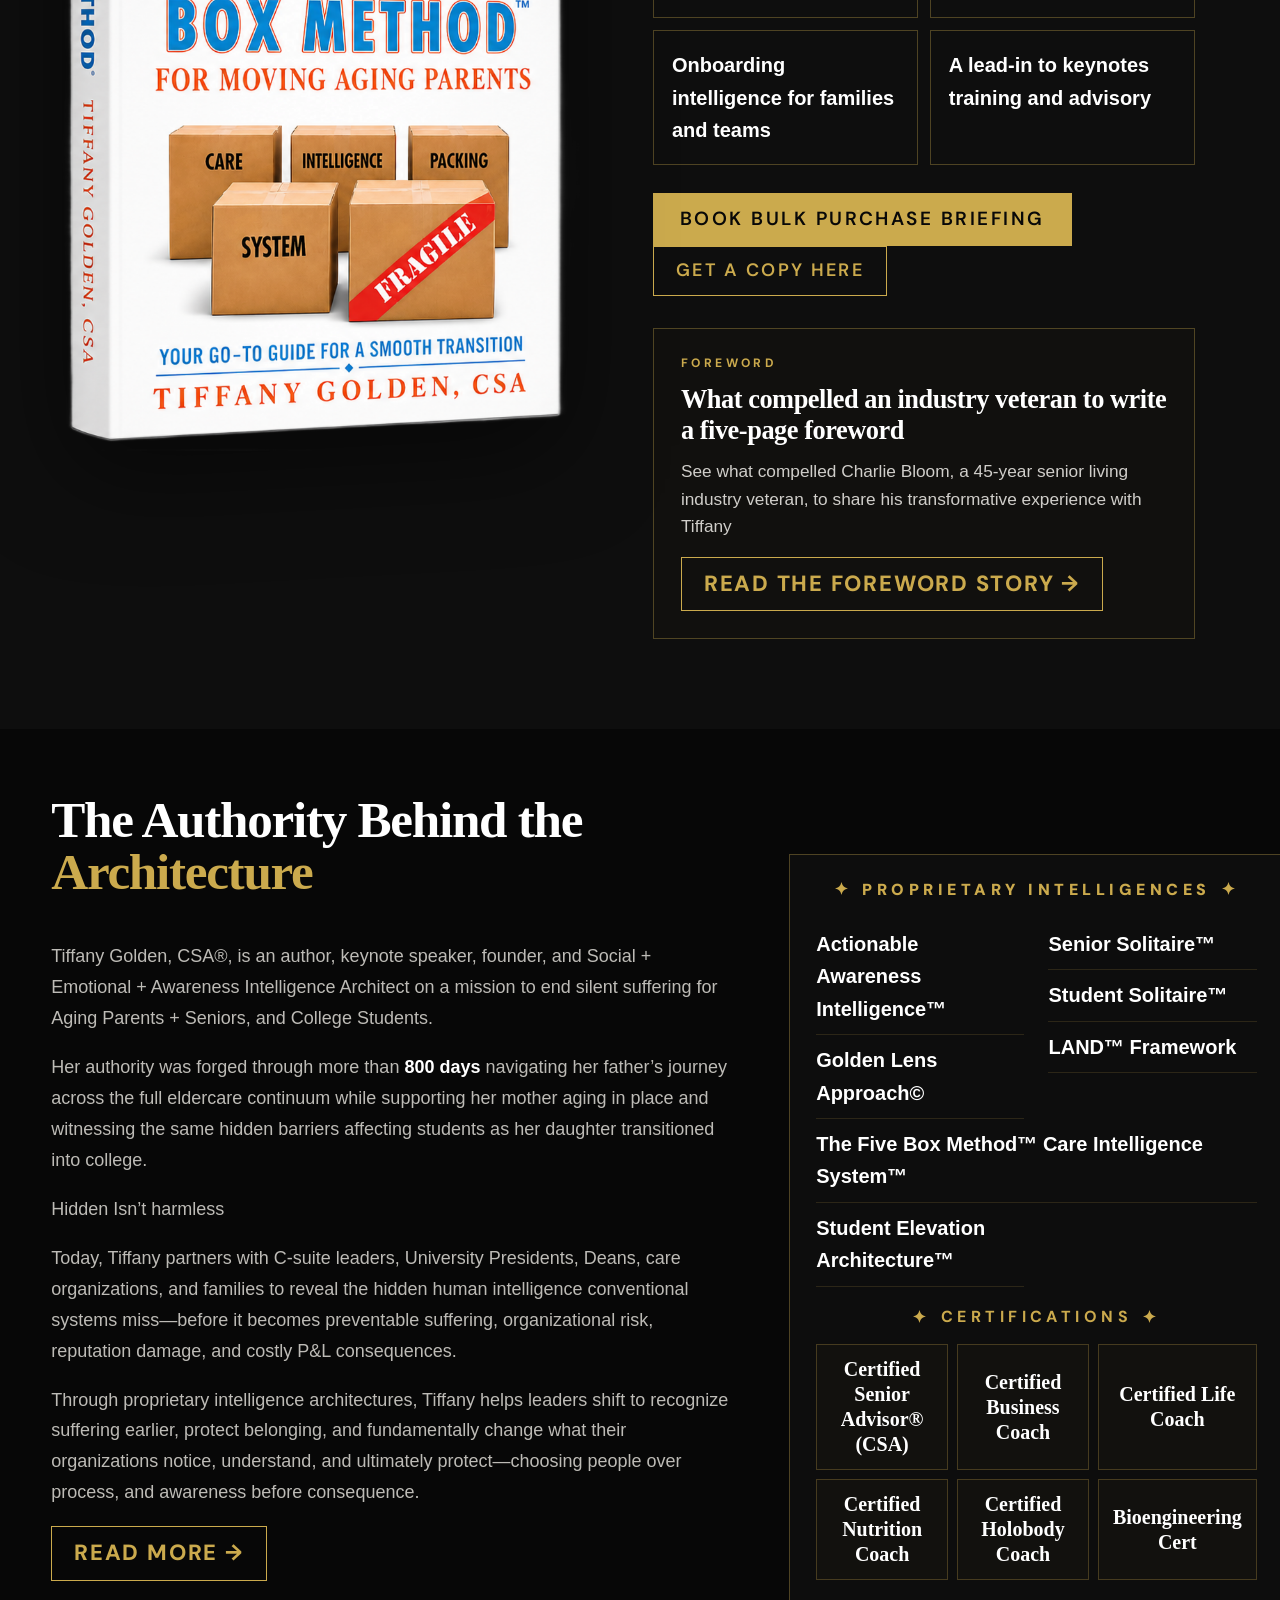
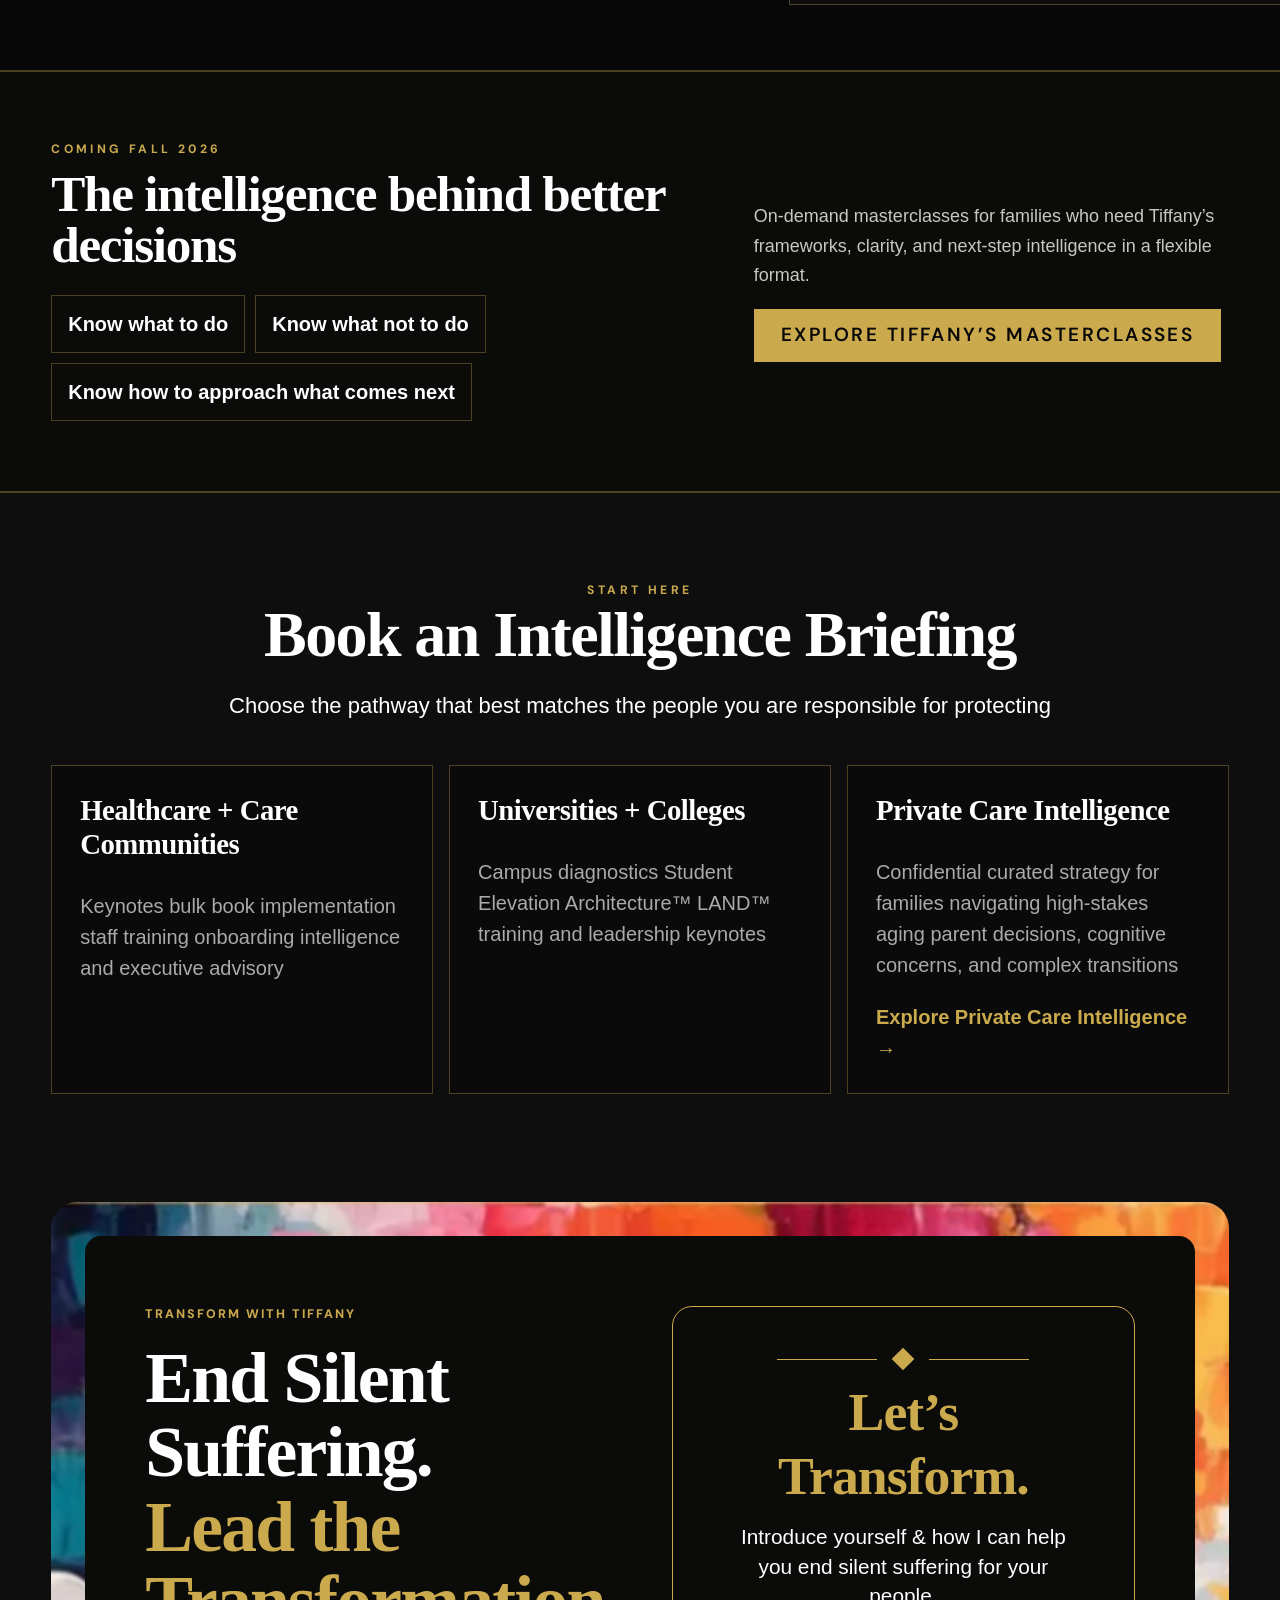
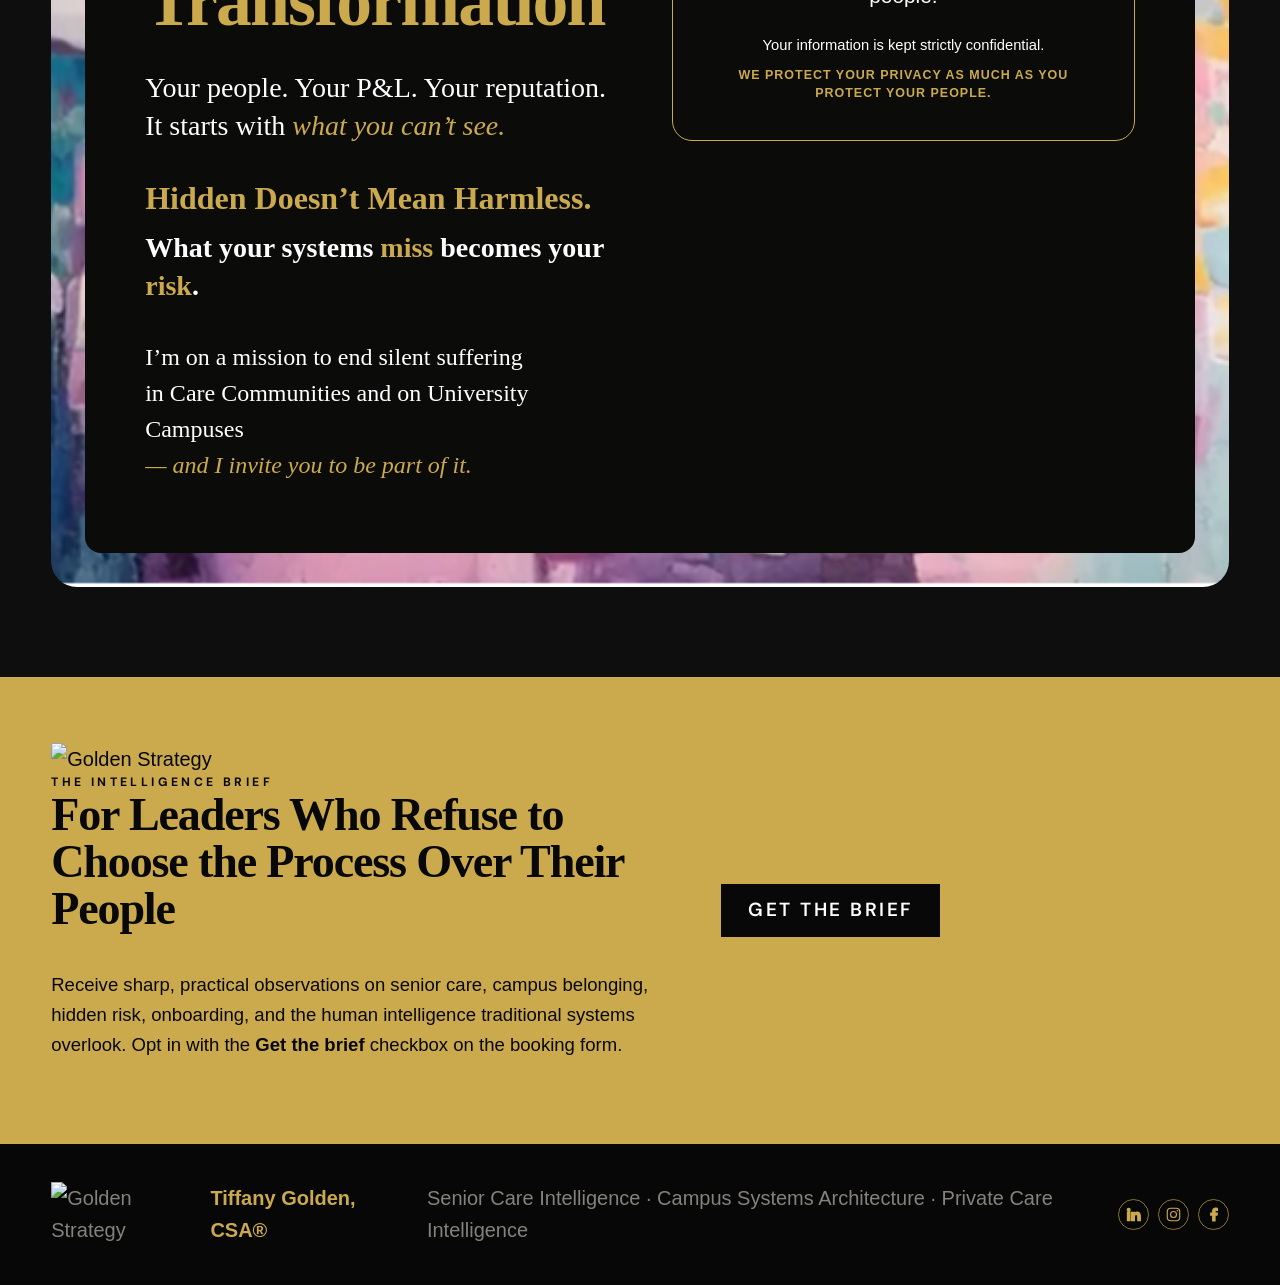
==== commit 1e3c2f31: "Fix nav by changing link font size and letter spacing Fix nav by changing link font size and letter " ====
--- a/index.html
+++ b/index.html
@@ -19,7 +19,7 @@
 *{box-sizing:border-box}html{scroll-behavior:smooth}body{margin:0;background:var(--black);color:var(--white);-webkit-font-smoothing:antialiased}h1,h2,h3,h4,p{margin-top:0}h1{font-family:Georgia,'Times New Roman',serif}.wrap{width:min(1500px,92vw);margin:auto}.eyebrow{font-size:.76rem;letter-spacing:.28em;text-transform:uppercase;color:var(--gold);font-weight:700}.gold{color:var(--gold)}.serif{font-family:Georgia,'Times New Roman',serif}.btn{display:inline-flex;align-items:center;justify-content:center;text-decoration:none;text-transform:uppercase;font-weight:600;letter-spacing:.13em;border:1px solid var(--gold);transition:.2s}.btn-primary{background:var(--gold);color:#080808;font-size:19px;line-height:1.2;min-height:52px;height:auto;padding:14px 26px}
 @media(max-width:768px){.btn-primary{font-size:18px}}.btn-primary:hover{background:var(--gold2)}.btn-outline{color:var(--gold);font-size:18px;line-height:1.2;min-height:48px;height:auto;padding:13px 22px}
 @media(max-width:768px){.btn-outline{font-size:17px}}.btn-outline:hover{background:rgba(203,170,77,.09)}
-nav{position:sticky;top:0;z-index:50;background:rgba(7,7,7,.96);border-bottom:1px solid var(--line);backdrop-filter:blur(10px)}.nav-inner{display:flex;align-items:center;justify-content:space-between;gap:22px}.brand{font-family:Georgia,serif;color:var(--gold);text-transform:uppercase;letter-spacing:.14em;font-size:1rem;font-weight:800}.nav-links a{color:#fff;text-decoration:none;text-transform:uppercase;letter-spacing:.08em;font-size:12px;font-weight:800}.nav-links a:hover{color:var(--gold)}
+nav{position:sticky;top:0;z-index:50;background:rgba(7,7,7,.96);border-bottom:1px solid var(--line);backdrop-filter:blur(10px)}.nav-inner{display:flex;align-items:center;justify-content:space-between;gap:22px}.brand{font-family:Georgia,serif;color:var(--gold);text-transform:uppercase;letter-spacing:.14em;font-size:1rem;font-weight:800}.nav-links a{color:#fff;text-decoration:none;text-transform:uppercase;letter-spacing:.10em;font-size:13px;font-weight:800}.nav-links a:hover{color:var(--gold)}
 .hero{min-height:calc(100vh - 78px);display:grid;grid-template-columns:31% 15% 54%;border-bottom:1px solid var(--line);background:#070707}.portrait{position:relative;min-height:820px;overflow:hidden;background:#050505}.portrait img{width:100%;height:100%;object-fit:cover;object-position:center 14%;display:block}.portrait:after{content:"";position:absolute;inset:0;background:linear-gradient(90deg,transparent 72%,rgba(7,7,7,.8)),linear-gradient(0deg,rgba(7,7,7,.72),transparent 42%)}.portrait-card{position:absolute;left:8%;right:8%;bottom:6%;z-index:2;border-left:4px solid var(--gold);padding:20px 22px;background:rgba(7,7,7,.88);box-shadow:0 18px 60px rgba(0,0,0,.45)}.portrait-card h3{font-size:1.45rem;margin:.35rem 0 .45rem}.portrait-card p{font-size:1rem;margin:0 0 16px;color:#d2d0cb;line-height:1.58}.stat-rail{padding:54px 12px 46px;display:flex;flex-direction:column;justify-content:center;gap:12px;border-left:1px solid rgba(203,170,77,.15);border-right:1px solid rgba(203,170,77,.15);background:#0a0a09}.stat{border-top:3px solid var(--gold);background:#121212;padding:16px 15px;min-height:132px;display:flex;flex-direction:column;justify-content:center}.stat strong{font-family:Georgia,serif;font-size:2.25rem;line-height:1;color:var(--gold);margin-bottom:8px}.stat span{font-size:.78rem;line-height:1.42;text-transform:uppercase;letter-spacing:.055em;color:#d3d1cc;font-weight:800}.stat small{display:block;font-size:.72rem;line-height:1.4;color:#73716c;margin-top:6px;text-transform:none;letter-spacing:0;font-weight:500}.hero-copy{padding:48px 5vw 44px 3.3vw;display:flex;flex-direction:column;justify-content:center}.authority{display:flex;flex-wrap:wrap;gap:.35rem .85rem;font-size:.7rem;letter-spacing:.2em;text-transform:uppercase;color:var(--gold);font-weight:800;padding-bottom:17px;border-bottom:1px solid var(--line);margin-bottom:24px}.authority span{white-space:normal}.promise{font-family:Georgia,serif;color:var(--gold);font-size:clamp(1.45rem,1.9vw,2.15rem);line-height:1.1;margin-bottom:16px}.hero h1{font-size:clamp(2.35rem,3.25vw,4.2rem);line-height:.98;letter-spacing:-.025em;margin:0 0 16px;max-width:980px}.hero h1 span{display:block}.signal{font-family:Georgia,serif;font-size:clamp(1.25rem,1.65vw,1.8rem)font-weight:800;line-height:1.1;margin-bottom:18px;white-space:normal}.risk-callout{border-left:5px solid var(--gold);background:rgba(203,170,77,.075);padding:18px 24px;margin-bottom:20px}.risk-callout h2{font-size:clamp(1.55rem,2vw,2.25rem);line-height:1.05color:var(--gold);margin:0 0 10px;white-space:normal}.risk-callout p{font-family:Georgia,serif;font-size:1.48rem;font-weight:800;margin:0}.transform-block{margin-bottom:22px}.transform-cta{font-family:"DM Sans",Arial,Helvetica,sans-serif;font-size:1.08rem;letter-spacing:.19em;text-transform:uppercase;font-weight:900;color:var(--gold);margin-bottom:9px}.transform{font-size:1.18rem;line-height:1.6;color:#d0ceca;max-width:900px;margin:0}.transform strong{color:#fff}.path-label{font-size:.9rem;line-height:1.35;letter-spacing:.13em;text-transform:uppercase;color:var(--gold);font-weight:900;text-align:center;margin:1px 0 12px}.path-buttons{display:grid;grid-template-columns:1fr 1fr;gap:12px}.path-buttons .btn{padding:14px 15px}
 .architecture{padding:90px 0 80px;text-align:center}.architecture h2{font-size:clamp(1.8rem,2.65vw,3rem);line-height:1.04;margin-bottom:18px}.section-title{font-size:clamp(2.7rem,5vw,5.7rem);line-height:1.12;margin-bottom:18px}.architecture>.wrap>.eyebrow{font-size:1.24rem;letter-spacing:.19em;margin-bottom:16px}.architecture .lead{color:var(--muted);font-size:1.1rem;line-height:1.65;max-width:900px;margin:0 auto 38px}.architecture img{width:100%;height:auto;display:block;border:1px solid var(--line);box-shadow:0 28px 100px rgba(0,0,0,.45)}
 .outcomes{padding:80px 0;border-top:1px solid var(--line);border-bottom:1px solid var(--line)}.outcome-grid{display:grid;grid-template-columns:repeat(4,1fr);border:1px solid var(--line)}.outcome{padding:32px;min-height:170px;border-right:1px solid var(--line)}.outcome:last-child{border-right:0}.outcome small{display:block;color:#888;text-transform:uppercase;letter-spacing:.16em;font-weight:800;margin-bottom:14px}.outcome h3{font-size:1.65rem;line-height:1.1;margin:0}.outcome h3 span{display:block;color:var(--gold);font-family:Arial,sans-serif;font-weight:500;margin-top:10px}
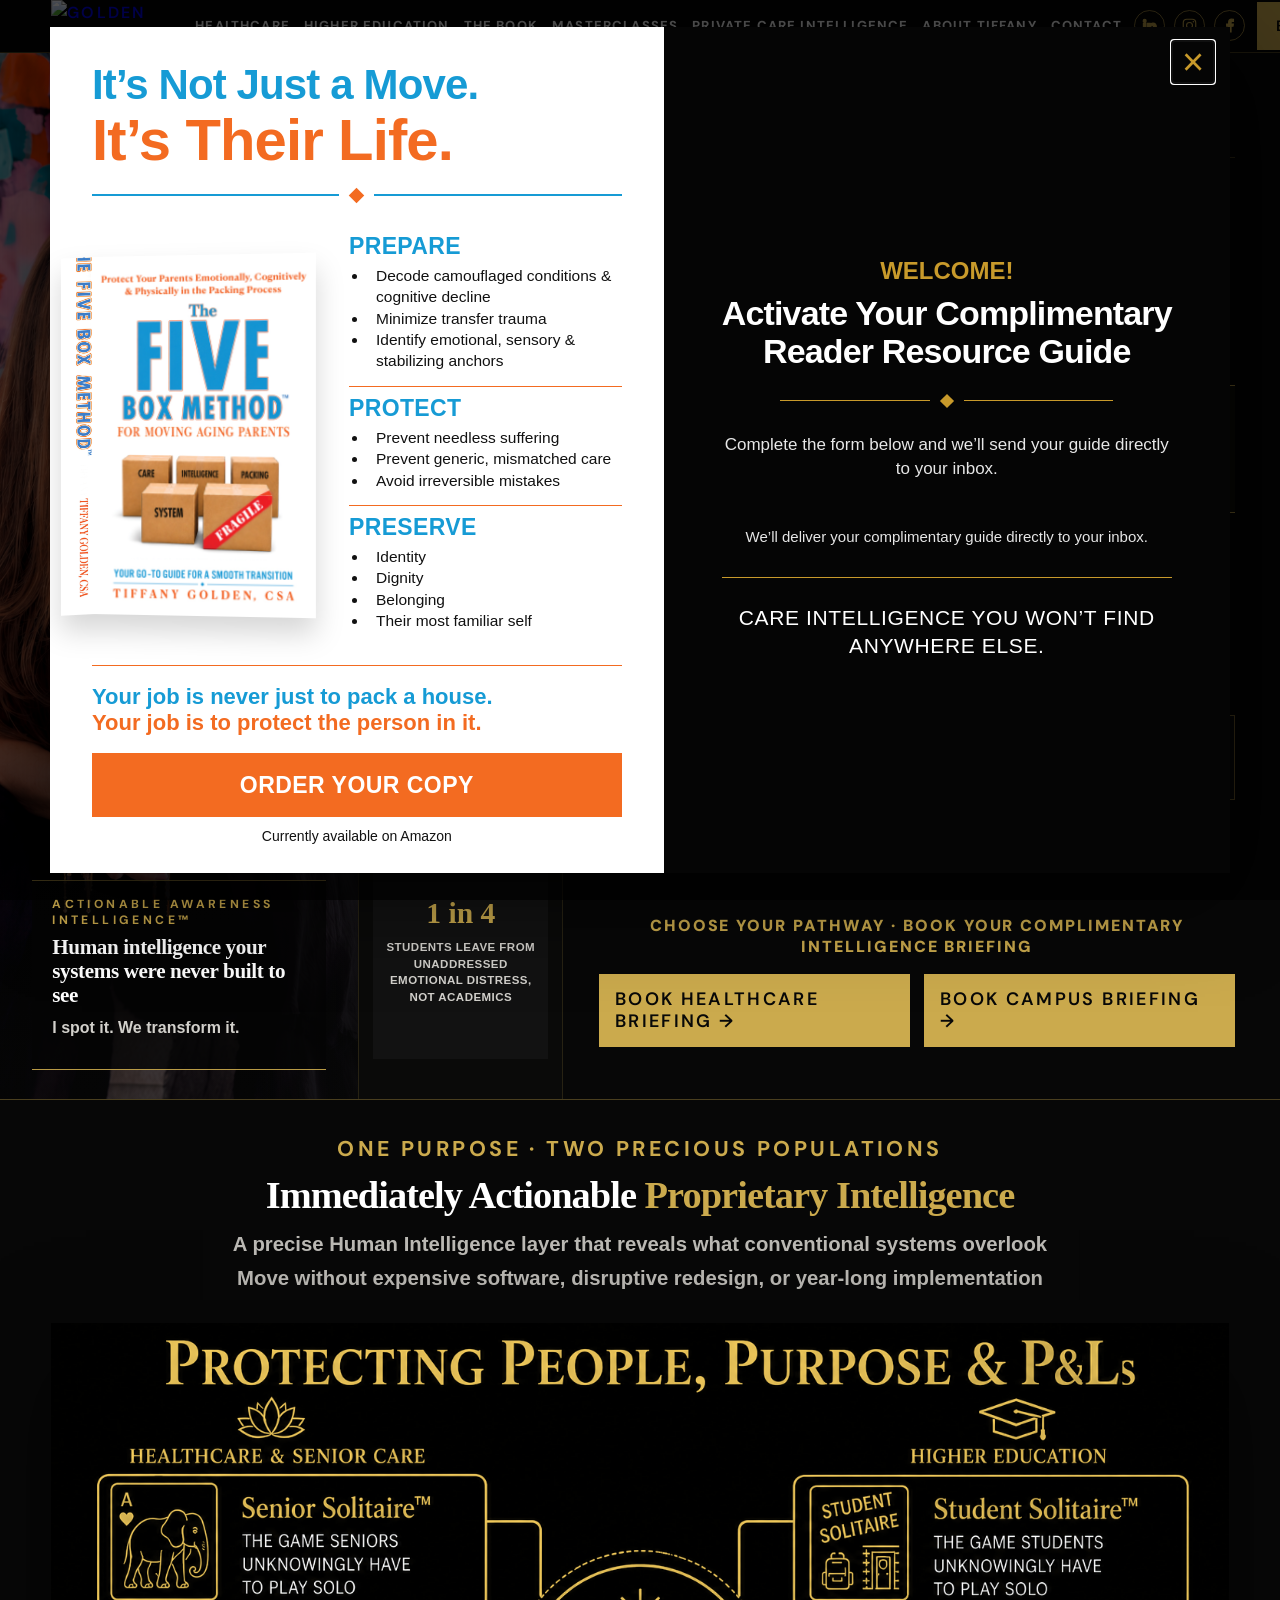
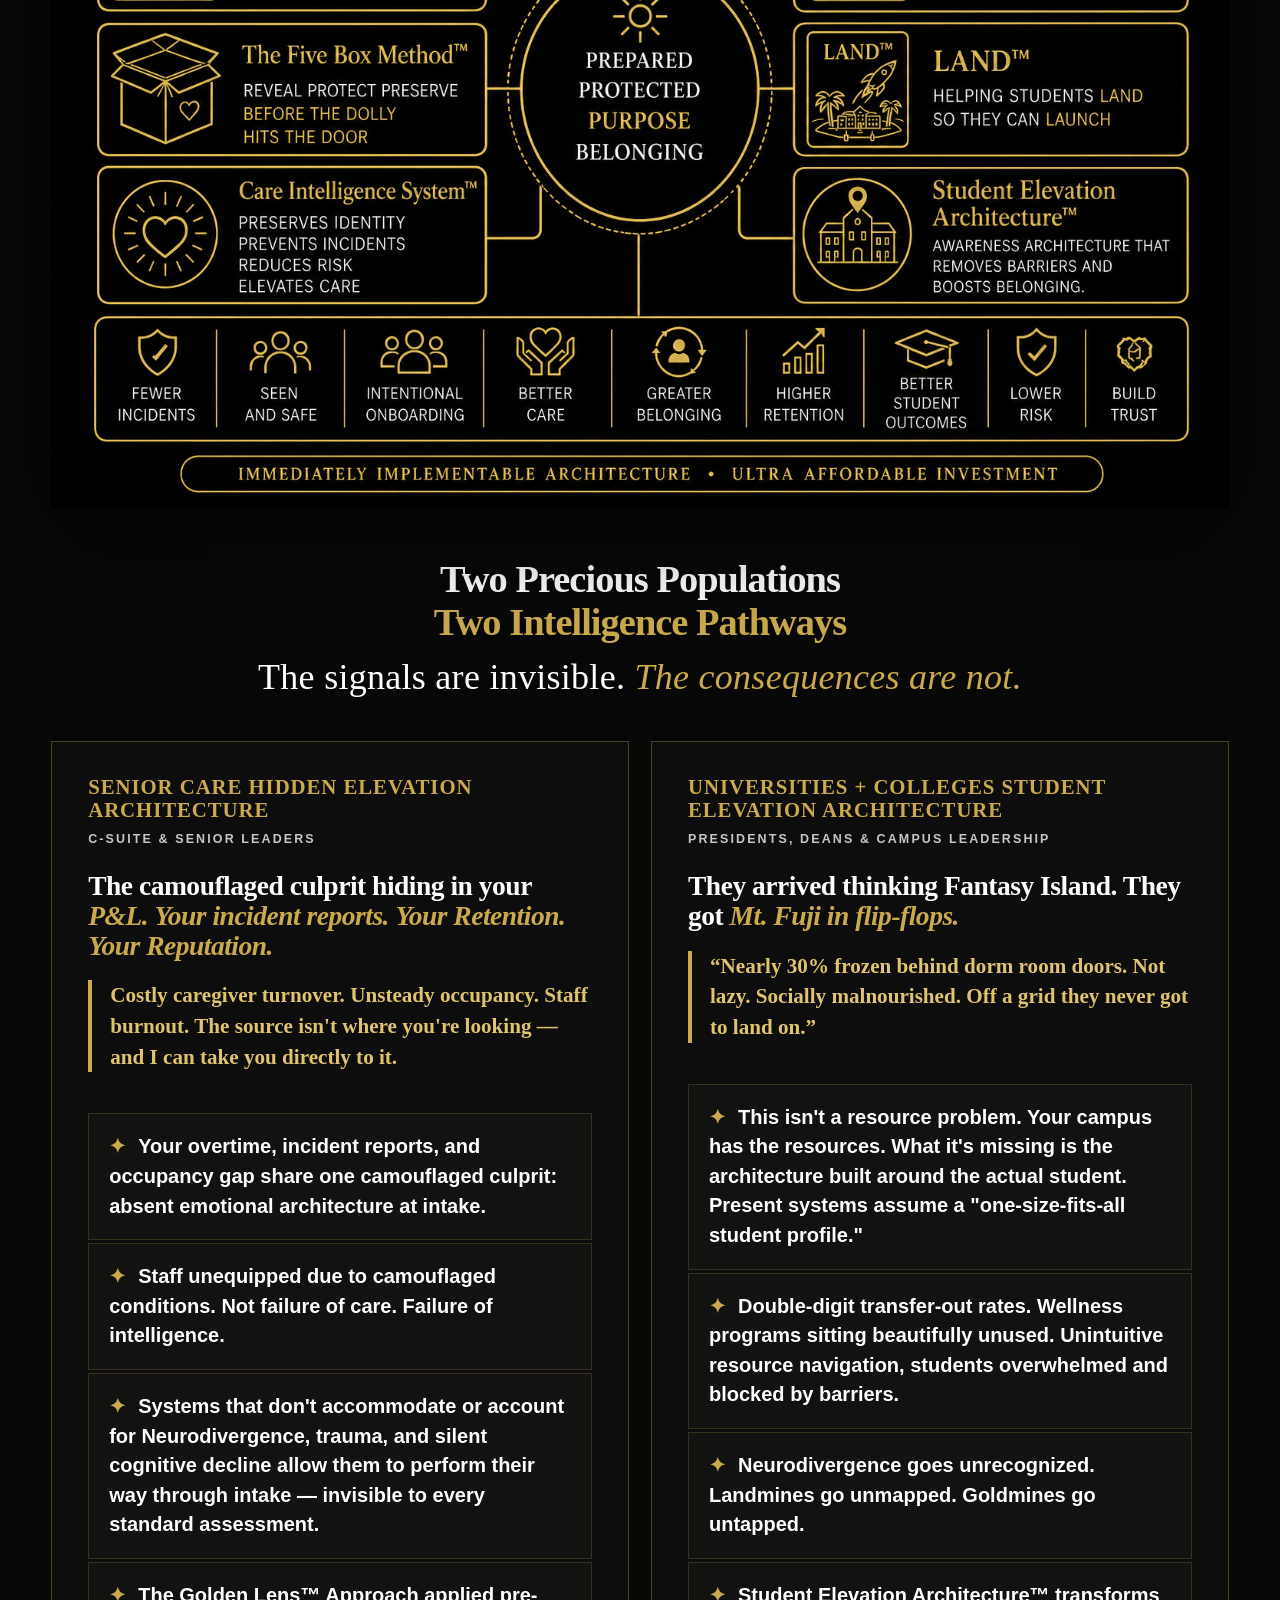
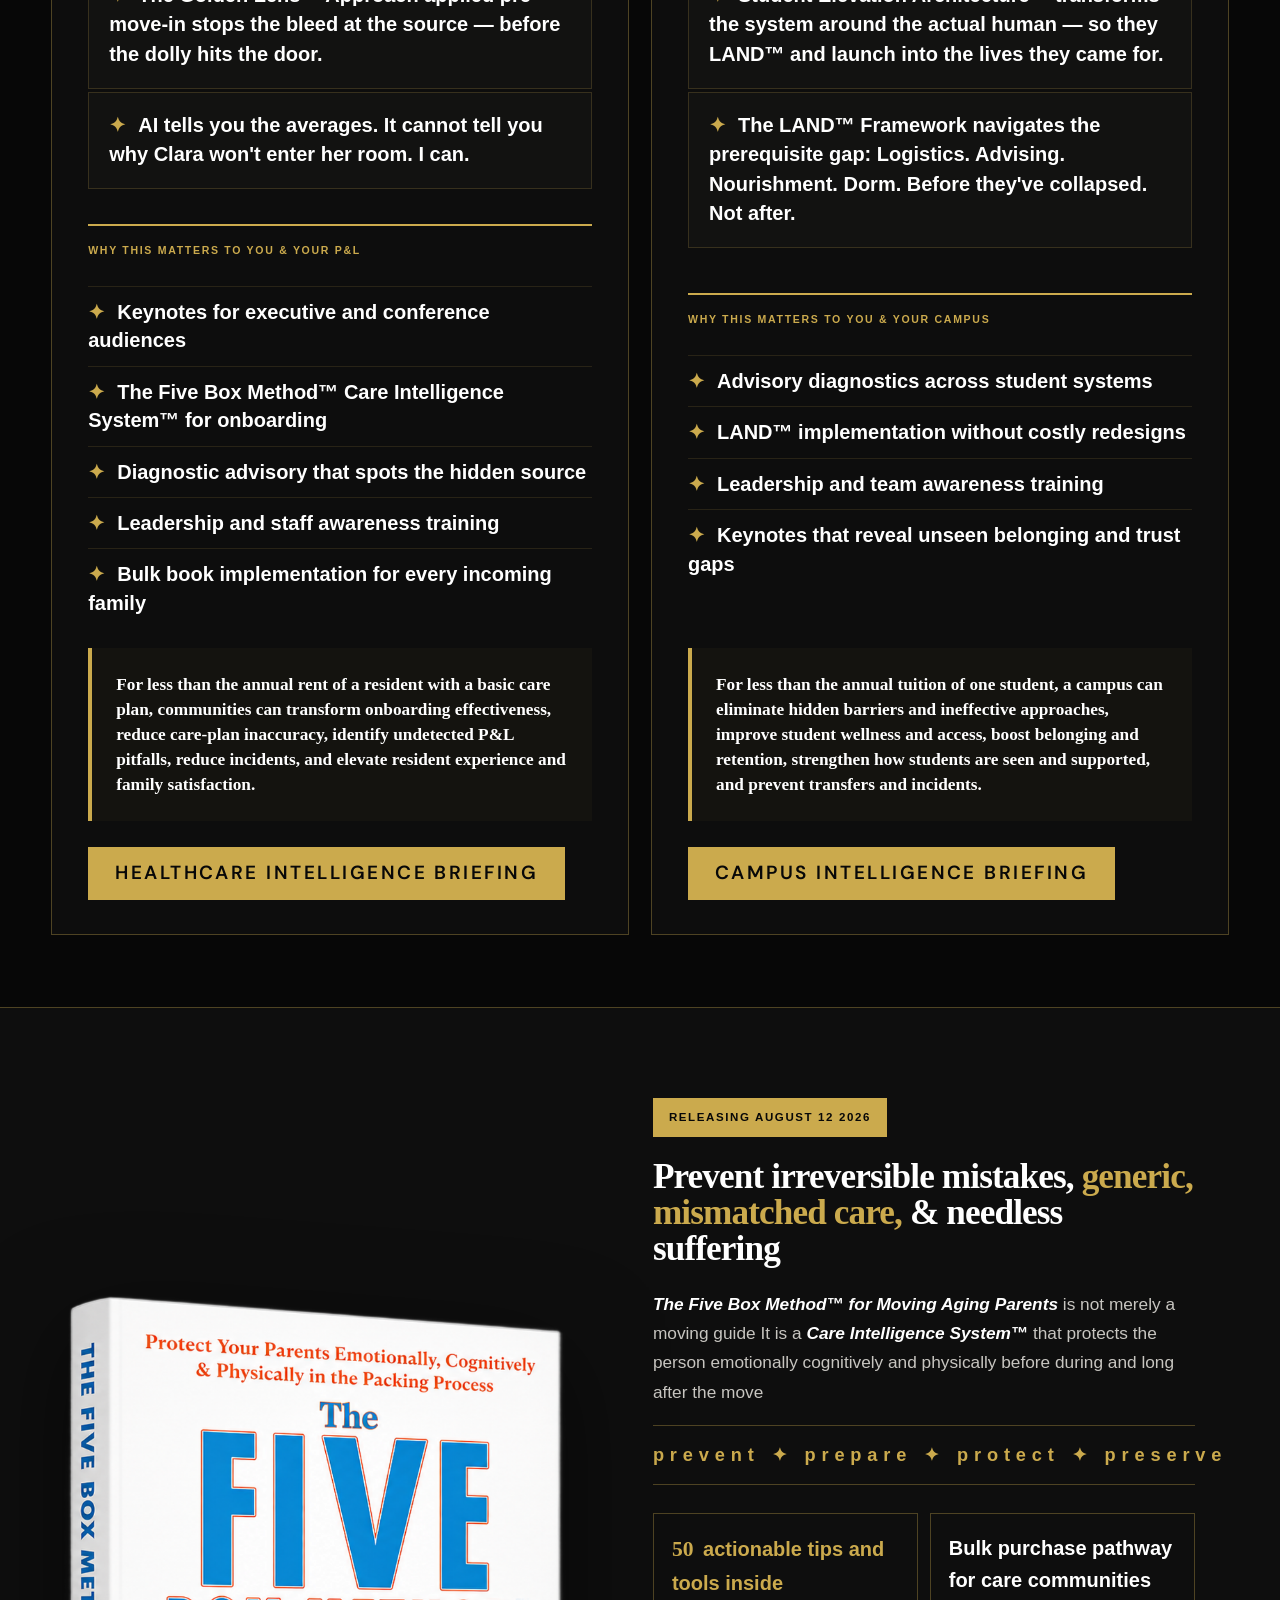
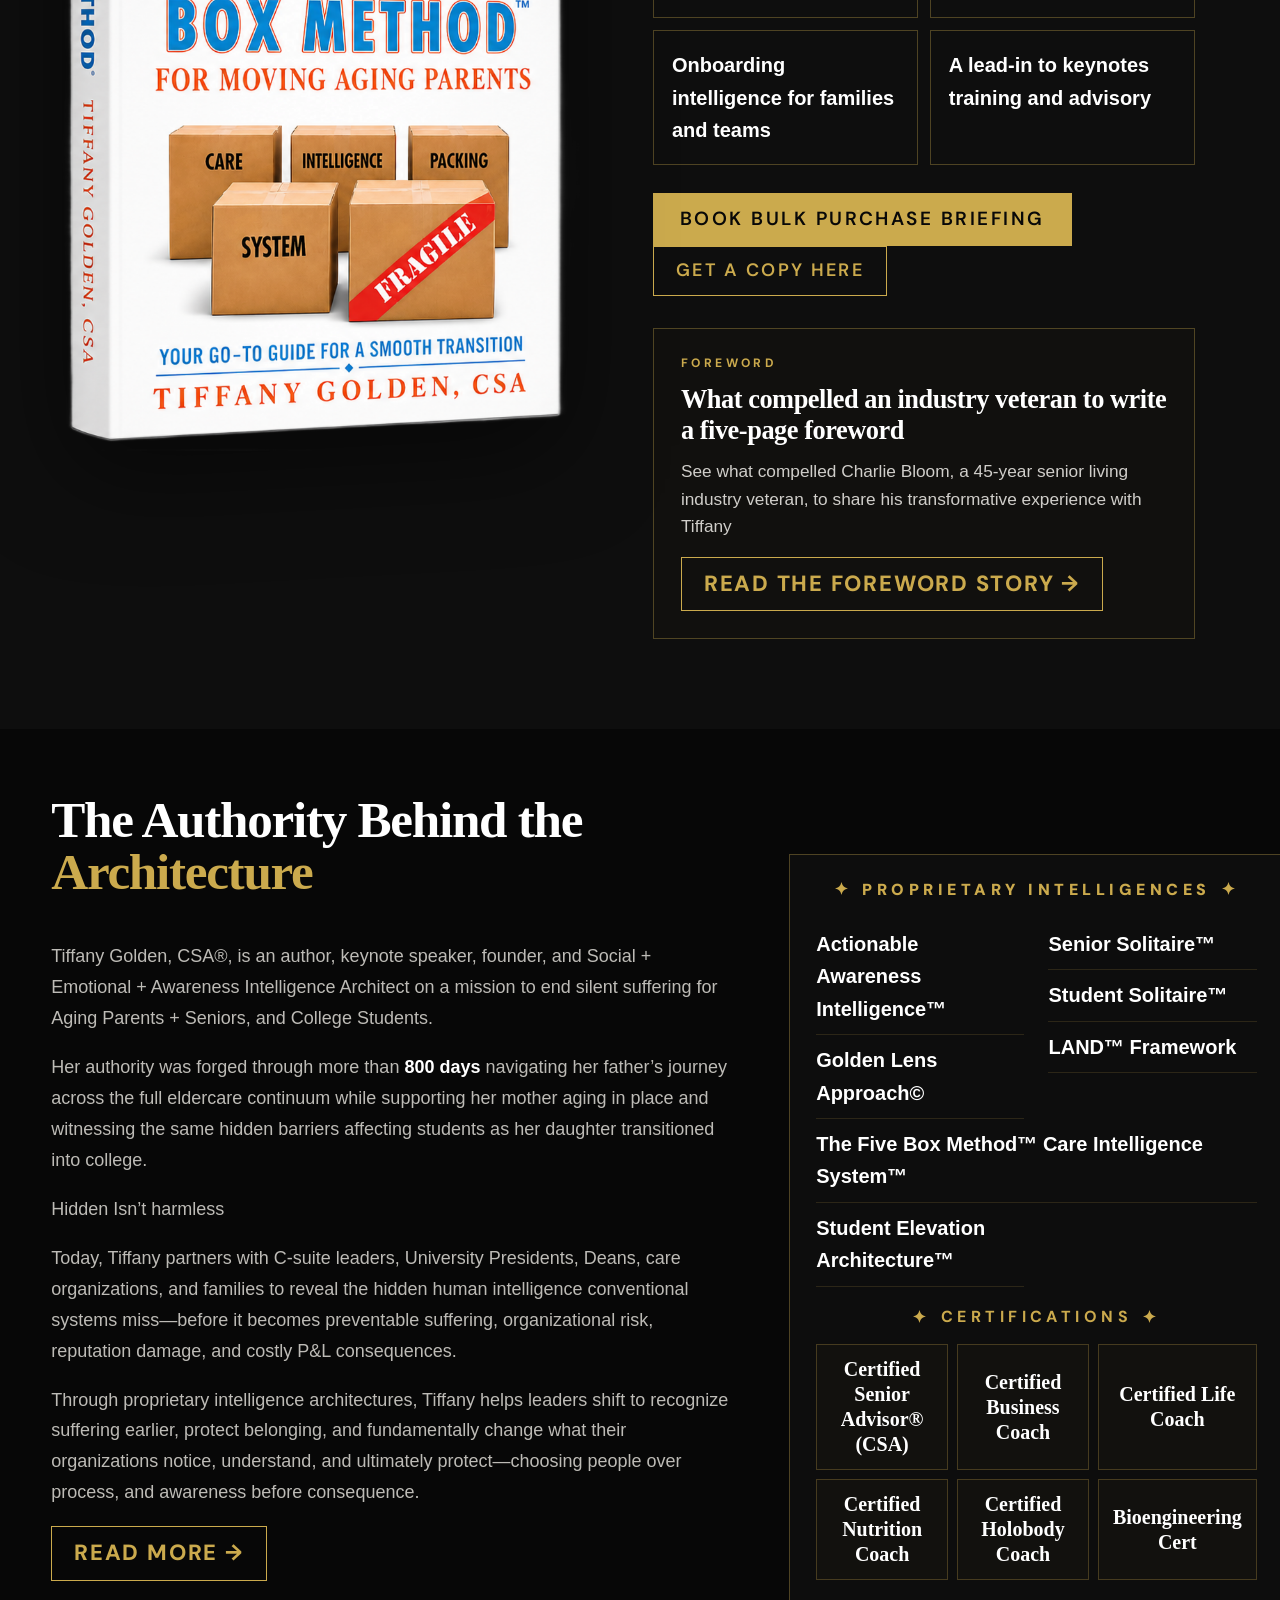
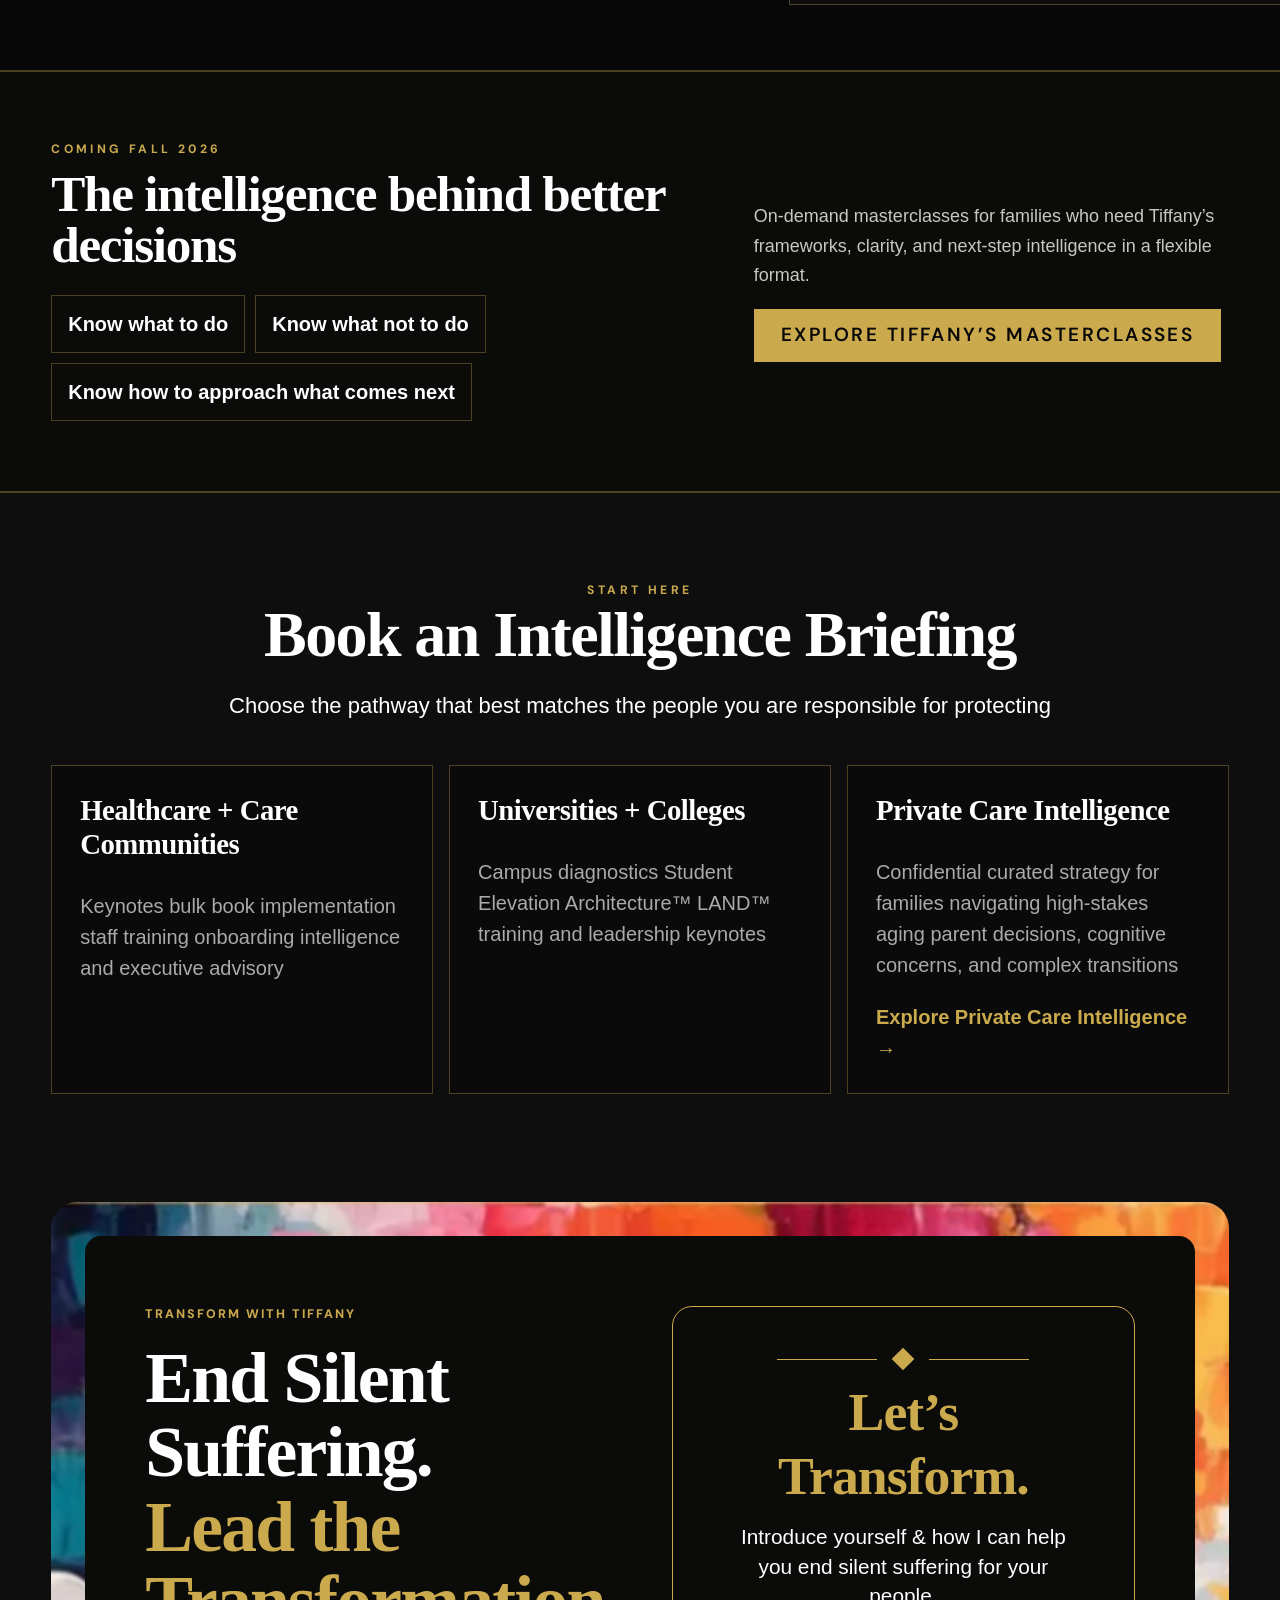
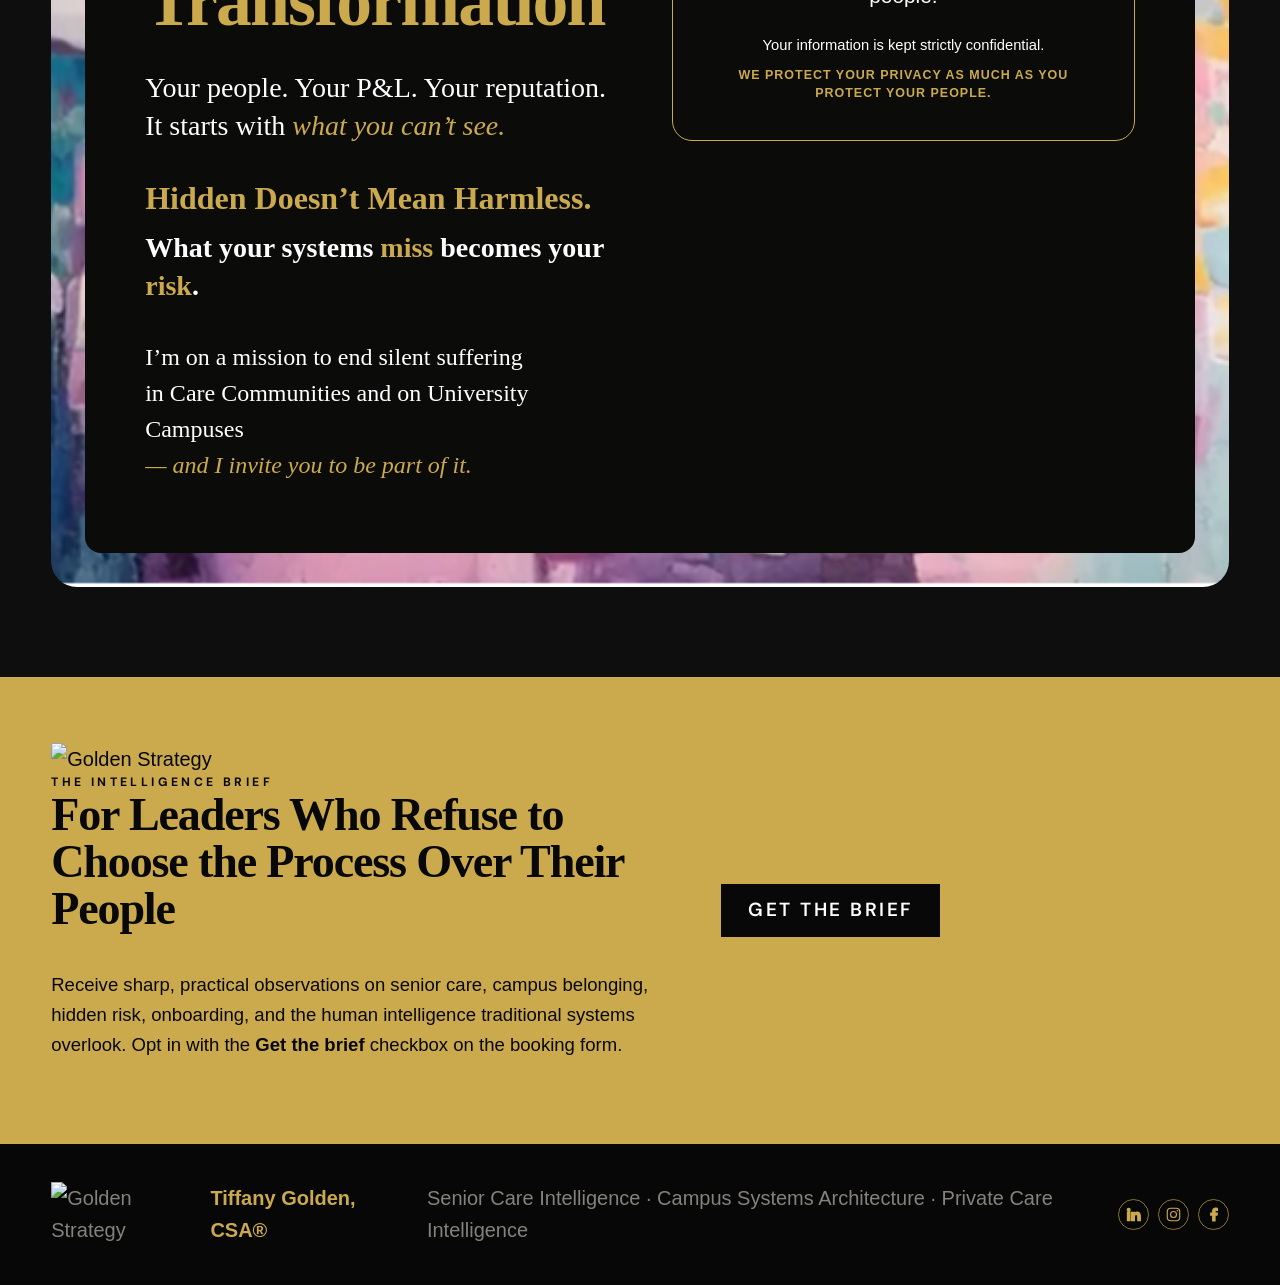
==== commit 019dced2: "Fix nav by changing link font size and letter spacing Fix nav by changing link font size and letter " ====
--- a/index.html
+++ b/index.html
@@ -19,7 +19,7 @@
 *{box-sizing:border-box}html{scroll-behavior:smooth}body{margin:0;background:var(--black);color:var(--white);-webkit-font-smoothing:antialiased}h1,h2,h3,h4,p{margin-top:0}h1{font-family:Georgia,'Times New Roman',serif}.wrap{width:min(1500px,92vw);margin:auto}.eyebrow{font-size:.76rem;letter-spacing:.28em;text-transform:uppercase;color:var(--gold);font-weight:700}.gold{color:var(--gold)}.serif{font-family:Georgia,'Times New Roman',serif}.btn{display:inline-flex;align-items:center;justify-content:center;text-decoration:none;text-transform:uppercase;font-weight:600;letter-spacing:.13em;border:1px solid var(--gold);transition:.2s}.btn-primary{background:var(--gold);color:#080808;font-size:19px;line-height:1.2;min-height:52px;height:auto;padding:14px 26px}
 @media(max-width:768px){.btn-primary{font-size:18px}}.btn-primary:hover{background:var(--gold2)}.btn-outline{color:var(--gold);font-size:18px;line-height:1.2;min-height:48px;height:auto;padding:13px 22px}
 @media(max-width:768px){.btn-outline{font-size:17px}}.btn-outline:hover{background:rgba(203,170,77,.09)}
-nav{position:sticky;top:0;z-index:50;background:rgba(7,7,7,.96);border-bottom:1px solid var(--line);backdrop-filter:blur(10px)}.nav-inner{display:flex;align-items:center;justify-content:space-between;gap:22px}.brand{font-family:Georgia,serif;color:var(--gold);text-transform:uppercase;letter-spacing:.14em;font-size:1rem;font-weight:800}.nav-links a{color:#fff;text-decoration:none;text-transform:uppercase;letter-spacing:.10em;font-size:13px;font-weight:800}.nav-links a:hover{color:var(--gold)}
+nav{position:sticky;top:0;z-index:50;background:rgba(7,7,7,.96);border-bottom:1px solid var(--line);backdrop-filter:blur(10px)}.nav-inner{display:flex;align-items:center;justify-content:space-between;gap:22px}.brand{font-family:Georgia,serif;color:var(--gold);text-transform:uppercase;letter-spacing:.14em;font-size:1rem;font-weight:800}.nav-links a{color:#fff;text-decoration:none;text-transform:uppercase;letter-spacing:.09em;font-size:13px;font-weight:800}.nav-links a:hover{color:var(--gold)}
 .hero{min-height:calc(100vh - 78px);display:grid;grid-template-columns:31% 15% 54%;border-bottom:1px solid var(--line);background:#070707}.portrait{position:relative;min-height:820px;overflow:hidden;background:#050505}.portrait img{width:100%;height:100%;object-fit:cover;object-position:center 14%;display:block}.portrait:after{content:"";position:absolute;inset:0;background:linear-gradient(90deg,transparent 72%,rgba(7,7,7,.8)),linear-gradient(0deg,rgba(7,7,7,.72),transparent 42%)}.portrait-card{position:absolute;left:8%;right:8%;bottom:6%;z-index:2;border-left:4px solid var(--gold);padding:20px 22px;background:rgba(7,7,7,.88);box-shadow:0 18px 60px rgba(0,0,0,.45)}.portrait-card h3{font-size:1.45rem;margin:.35rem 0 .45rem}.portrait-card p{font-size:1rem;margin:0 0 16px;color:#d2d0cb;line-height:1.58}.stat-rail{padding:54px 12px 46px;display:flex;flex-direction:column;justify-content:center;gap:12px;border-left:1px solid rgba(203,170,77,.15);border-right:1px solid rgba(203,170,77,.15);background:#0a0a09}.stat{border-top:3px solid var(--gold);background:#121212;padding:16px 15px;min-height:132px;display:flex;flex-direction:column;justify-content:center}.stat strong{font-family:Georgia,serif;font-size:2.25rem;line-height:1;color:var(--gold);margin-bottom:8px}.stat span{font-size:.78rem;line-height:1.42;text-transform:uppercase;letter-spacing:.055em;color:#d3d1cc;font-weight:800}.stat small{display:block;font-size:.72rem;line-height:1.4;color:#73716c;margin-top:6px;text-transform:none;letter-spacing:0;font-weight:500}.hero-copy{padding:48px 5vw 44px 3.3vw;display:flex;flex-direction:column;justify-content:center}.authority{display:flex;flex-wrap:wrap;gap:.35rem .85rem;font-size:.7rem;letter-spacing:.2em;text-transform:uppercase;color:var(--gold);font-weight:800;padding-bottom:17px;border-bottom:1px solid var(--line);margin-bottom:24px}.authority span{white-space:normal}.promise{font-family:Georgia,serif;color:var(--gold);font-size:clamp(1.45rem,1.9vw,2.15rem);line-height:1.1;margin-bottom:16px}.hero h1{font-size:clamp(2.35rem,3.25vw,4.2rem);line-height:.98;letter-spacing:-.025em;margin:0 0 16px;max-width:980px}.hero h1 span{display:block}.signal{font-family:Georgia,serif;font-size:clamp(1.25rem,1.65vw,1.8rem)font-weight:800;line-height:1.1;margin-bottom:18px;white-space:normal}.risk-callout{border-left:5px solid var(--gold);background:rgba(203,170,77,.075);padding:18px 24px;margin-bottom:20px}.risk-callout h2{font-size:clamp(1.55rem,2vw,2.25rem);line-height:1.05color:var(--gold);margin:0 0 10px;white-space:normal}.risk-callout p{font-family:Georgia,serif;font-size:1.48rem;font-weight:800;margin:0}.transform-block{margin-bottom:22px}.transform-cta{font-family:"DM Sans",Arial,Helvetica,sans-serif;font-size:1.08rem;letter-spacing:.19em;text-transform:uppercase;font-weight:900;color:var(--gold);margin-bottom:9px}.transform{font-size:1.18rem;line-height:1.6;color:#d0ceca;max-width:900px;margin:0}.transform strong{color:#fff}.path-label{font-size:.9rem;line-height:1.35;letter-spacing:.13em;text-transform:uppercase;color:var(--gold);font-weight:900;text-align:center;margin:1px 0 12px}.path-buttons{display:grid;grid-template-columns:1fr 1fr;gap:12px}.path-buttons .btn{padding:14px 15px}
 .architecture{padding:90px 0 80px;text-align:center}.architecture h2{font-size:clamp(1.8rem,2.65vw,3rem);line-height:1.04;margin-bottom:18px}.section-title{font-size:clamp(2.7rem,5vw,5.7rem);line-height:1.12;margin-bottom:18px}.architecture>.wrap>.eyebrow{font-size:1.24rem;letter-spacing:.19em;margin-bottom:16px}.architecture .lead{color:var(--muted);font-size:1.1rem;line-height:1.65;max-width:900px;margin:0 auto 38px}.architecture img{width:100%;height:auto;display:block;border:1px solid var(--line);box-shadow:0 28px 100px rgba(0,0,0,.45)}
 .outcomes{padding:80px 0;border-top:1px solid var(--line);border-bottom:1px solid var(--line)}.outcome-grid{display:grid;grid-template-columns:repeat(4,1fr);border:1px solid var(--line)}.outcome{padding:32px;min-height:170px;border-right:1px solid var(--line)}.outcome:last-child{border-right:0}.outcome small{display:block;color:#888;text-transform:uppercase;letter-spacing:.16em;font-weight:800;margin-bottom:14px}.outcome h3{font-size:1.65rem;line-height:1.1;margin:0}.outcome h3 span{display:block;color:var(--gold);font-family:Arial,sans-serif;font-weight:500;margin-top:10px}
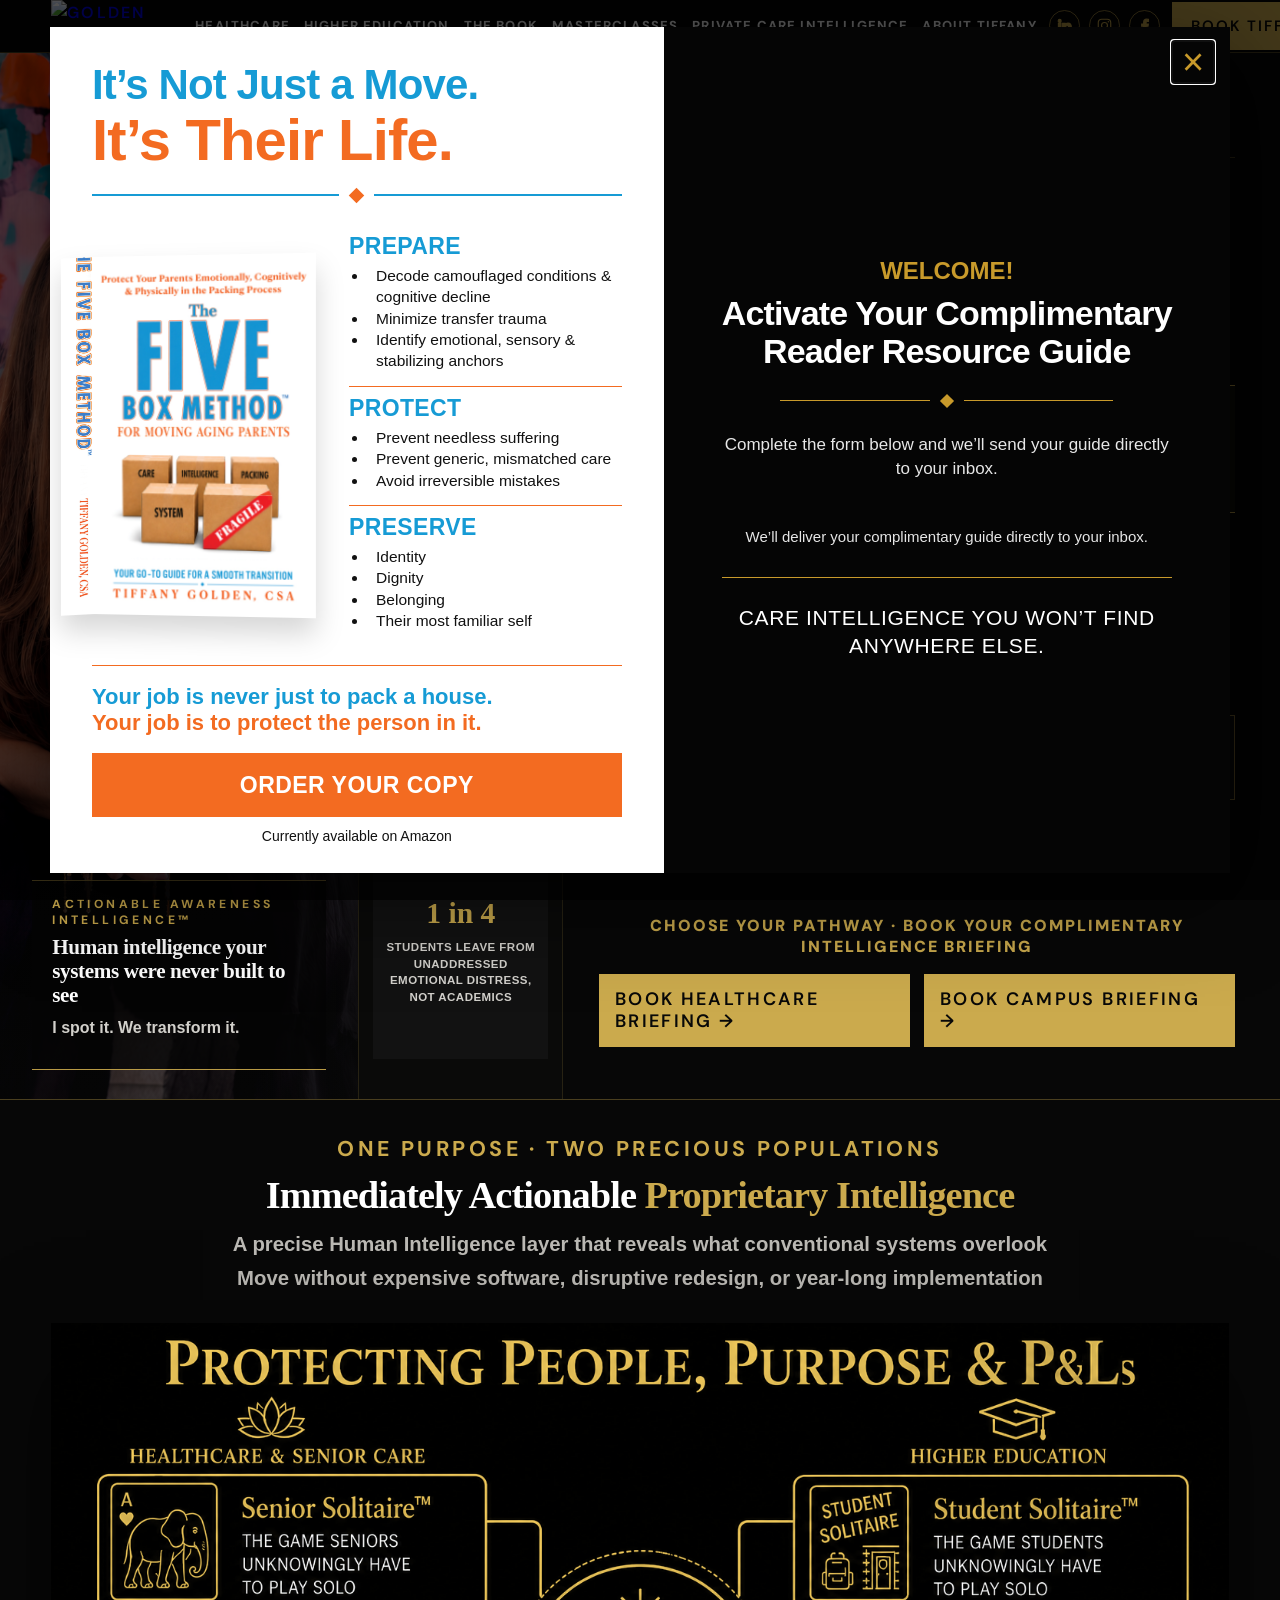
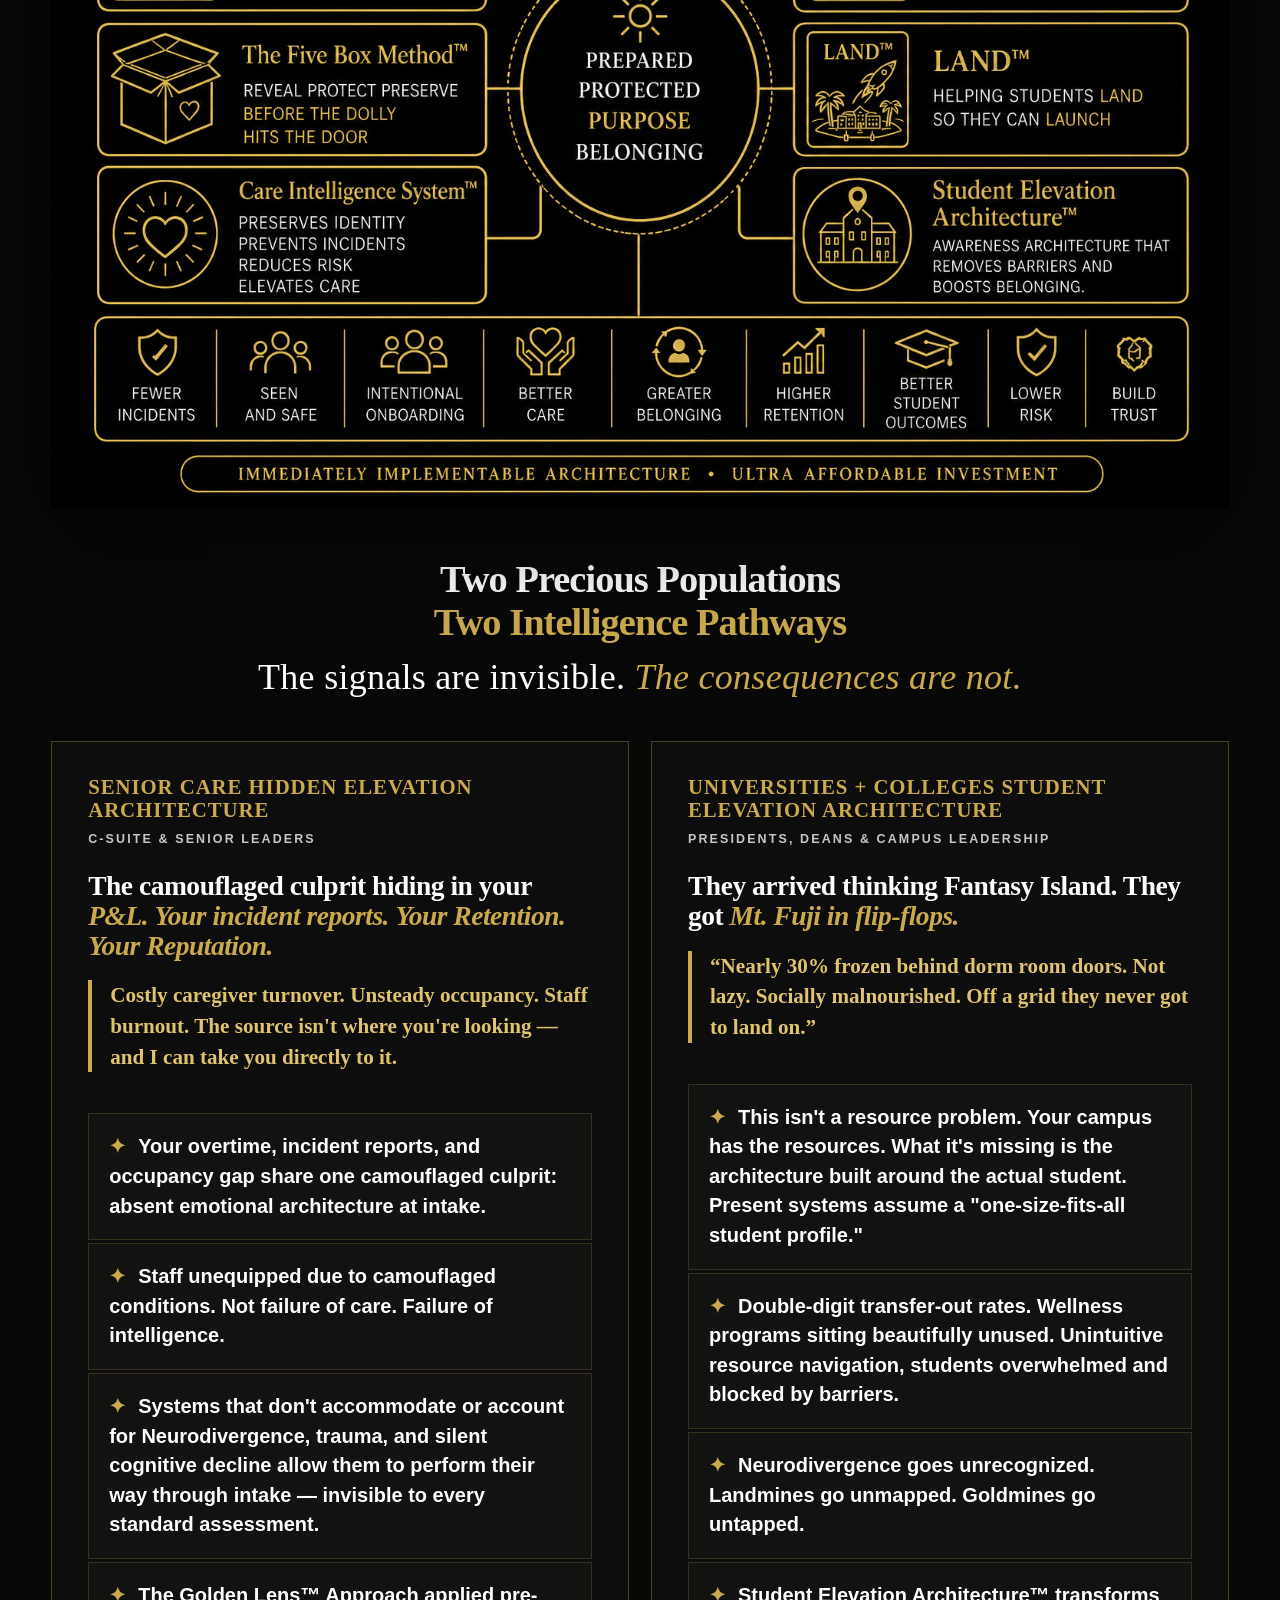
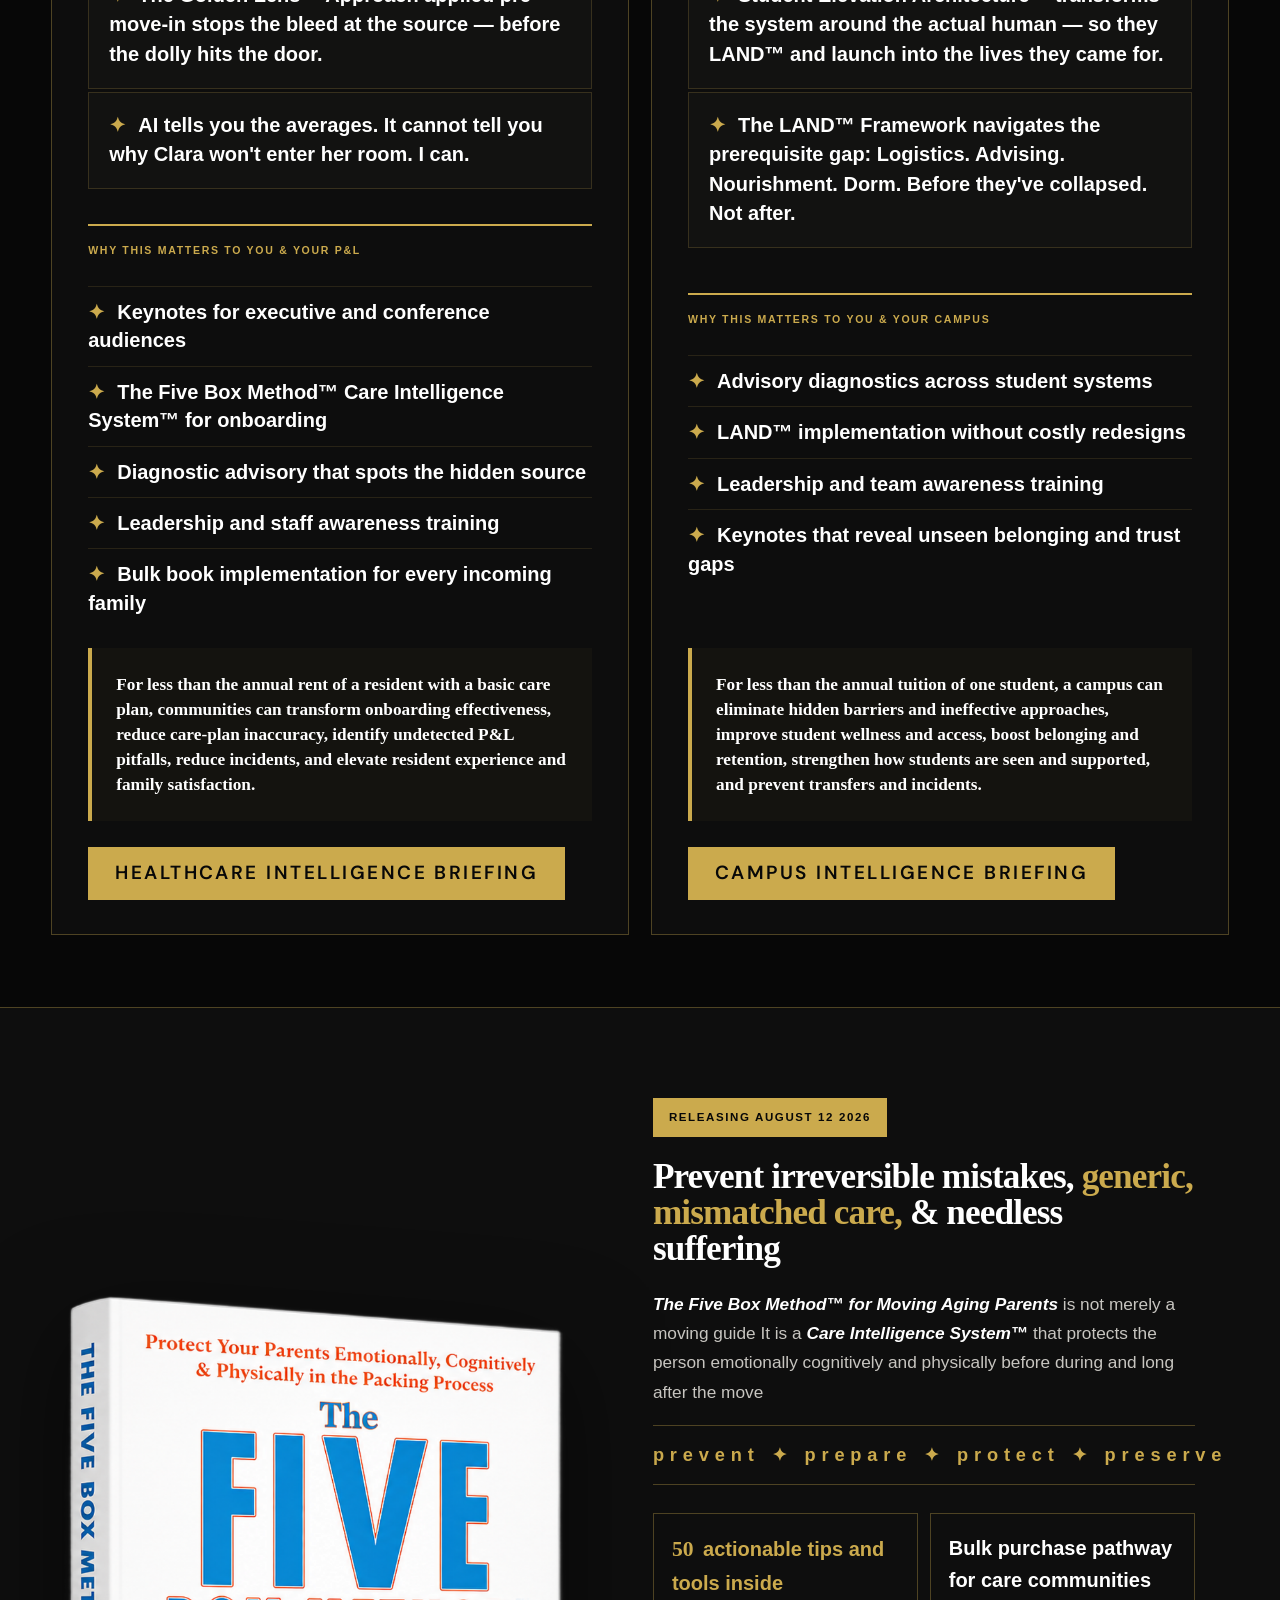
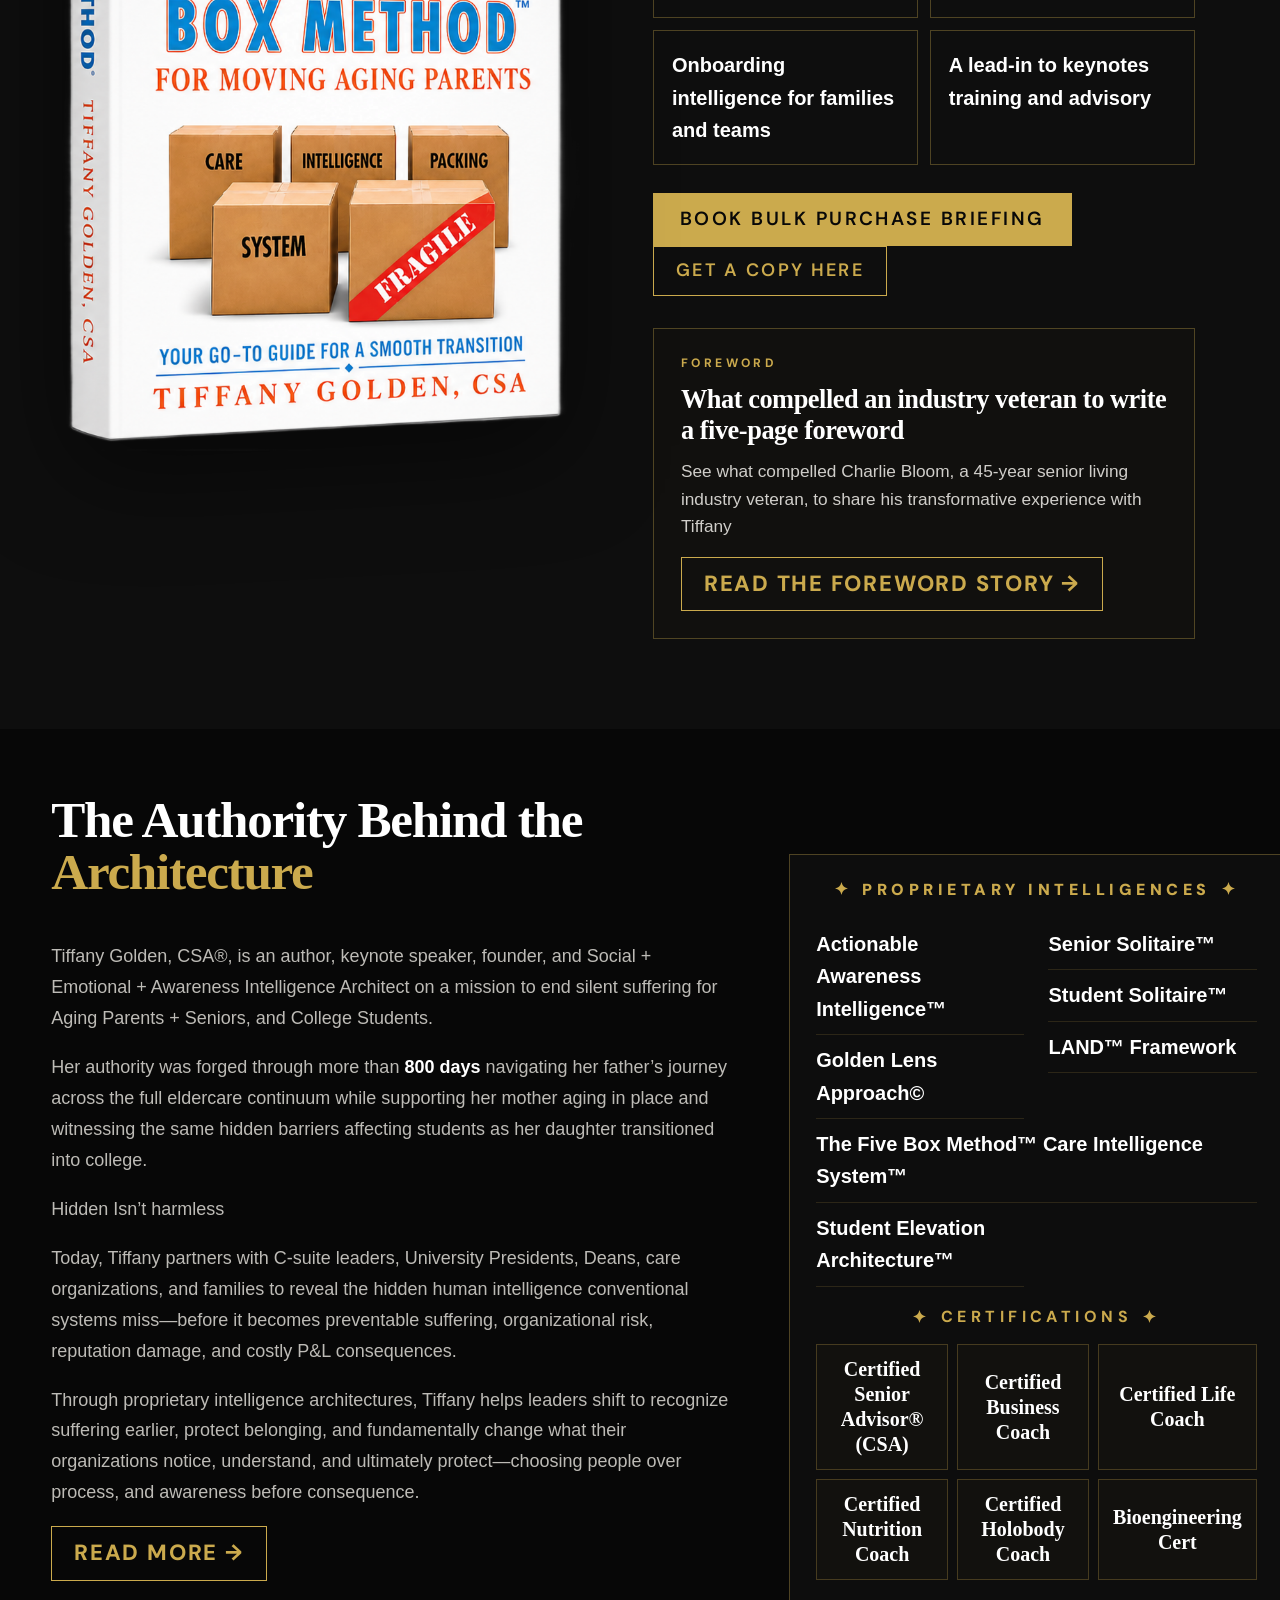
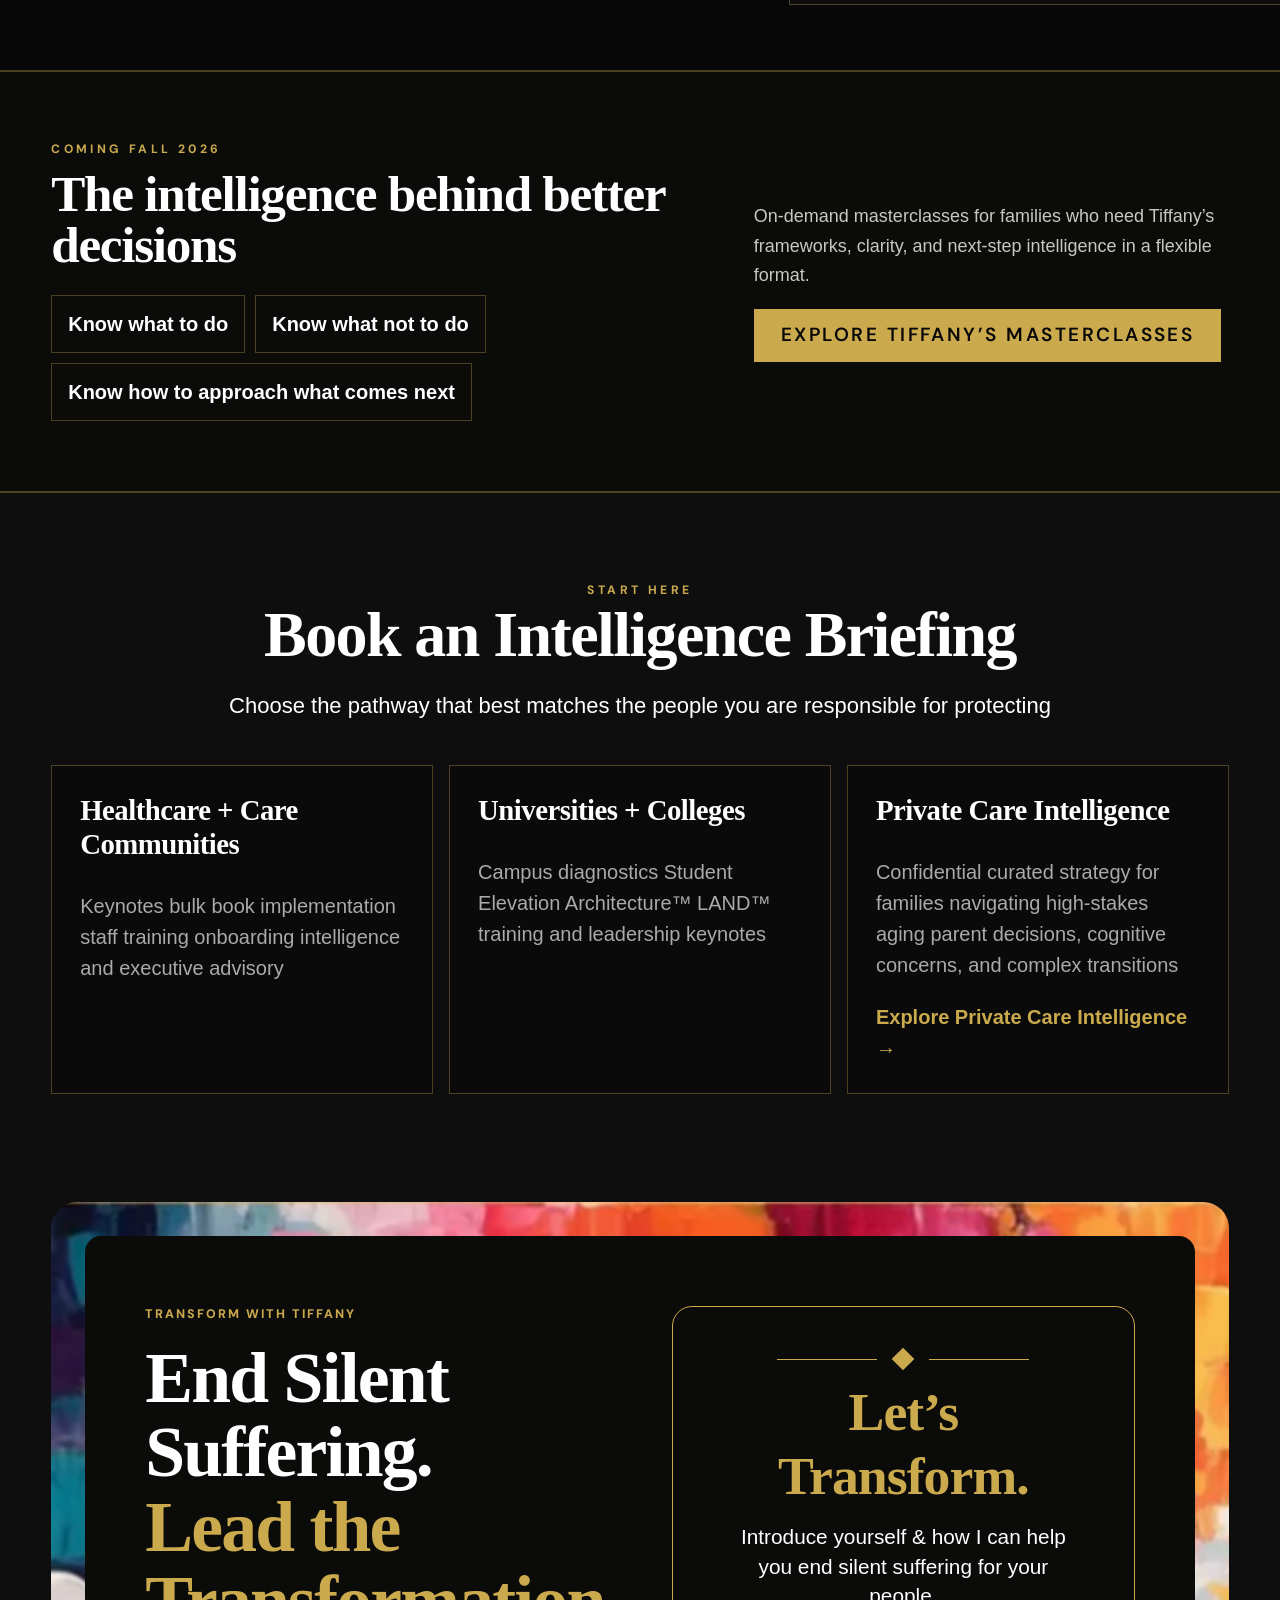
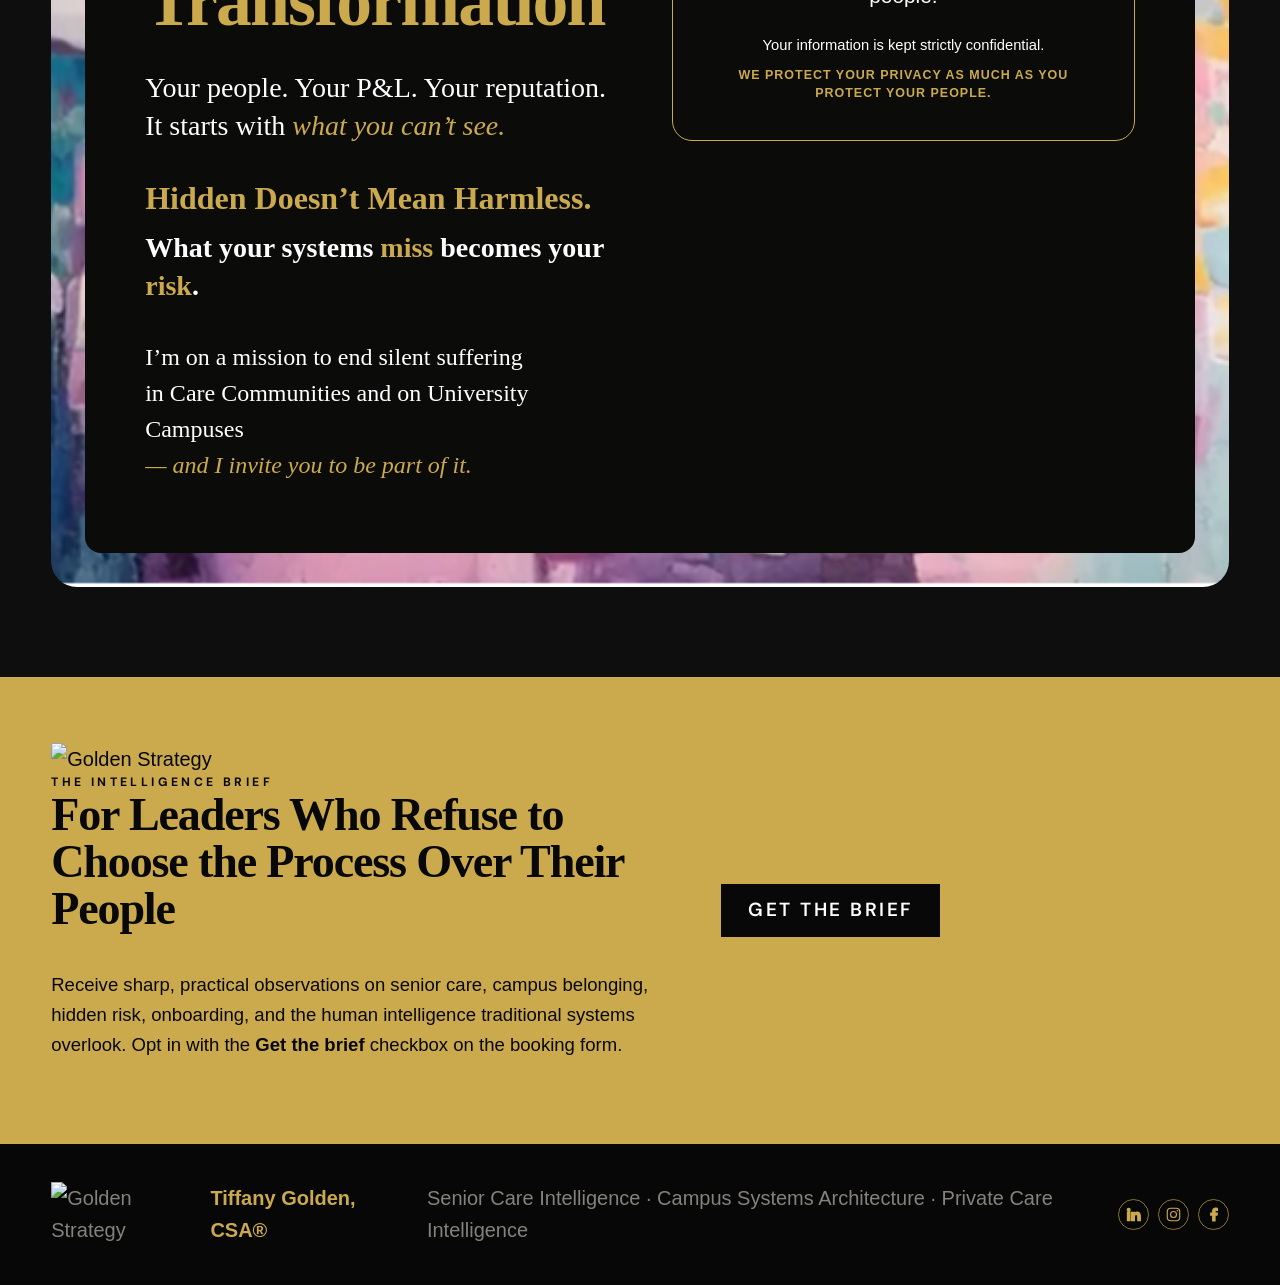
==== commit 672ff1df: "Wire Amazon book link and remove Contact from nav Replace placeholder hrefs with live Amazon detail " ====
--- a/index.html
+++ b/index.html
@@ -720,7 +720,7 @@
 </a>
 </div></div>
 <div class="navigation-wraper">
-<div class="nav-links"><a href="#healthcare">Healthcare</a><a href="#campus">Higher Education</a><a href="#book">The Book</a><a href="coming-soon.html">Masterclasses</a><a href="private-care-intelligence.html">Private Care Intelligence</a><a href="About.html">About Tiffany</a><a href="contact.html">Contact</a></div><div aria-label="Social links" class="nav-socials"><a href="https://www.linkedin.com/in/tiffanygolden" rel="noopener" target="_blank" title="LinkedIn"><svg aria-hidden="true" viewBox="0 0 24 24"><path d="M5.2 3.4a2.1 2.1 0 1 1 0 4.2 2.1 2.1 0 0 1 0-4.2ZM3.4 9h3.7v11.6H3.4V9Zm5.9 0h3.5v1.6h.1c.5-.9 1.7-2 3.9-2 4.1 0 4.9 2.7 4.9 6.2v5.8H18v-5.1c0-1.2 0-3.5-2.2-3.5s-2.5 1.7-2.5 3.4v5.2H9.3V9Z"></path></svg></a><a href="https://www.instagram.com/coachtiffanygolden/" rel="noopener" target="_blank" title="Instagram"><svg aria-hidden="true" viewBox="0 0 24 24"><rect height="17.6" rx="5" width="17.6" x="3.2" y="3.2"></rect><circle cx="12" cy="12" r="4.2"></circle><circle class="solid" cx="17.5" cy="6.6" r="1.1"></circle></svg></a><a href="https://www.facebook.com/GoldenStrategyCoaching/" rel="noopener" target="_blank" title="Facebook"><svg aria-hidden="true" viewBox="0 0 24 24"><path d="M14.2 21v-8h2.8l.4-3.2h-3.2V7.7c0-.9.3-1.6 1.7-1.6h1.7V3.2c-.3 0-1.3-.2-2.5-.2-2.5 0-4.3 1.5-4.3 4.4v2.4H8V13h2.8v8h3.4Z"></path></svg></a></div><a class="btn btn-primary" href="#booking-form">Book Tiffany</a>
+<div class="nav-links"><a href="#healthcare">Healthcare</a><a href="#campus">Higher Education</a><a href="#book">The Book</a><a href="coming-soon.html">Masterclasses</a><a href="private-care-intelligence.html">Private Care Intelligence</a><a href="About.html">About Tiffany</a></div><div aria-label="Social links" class="nav-socials"><a href="https://www.linkedin.com/in/tiffanygolden" rel="noopener" target="_blank" title="LinkedIn"><svg aria-hidden="true" viewBox="0 0 24 24"><path d="M5.2 3.4a2.1 2.1 0 1 1 0 4.2 2.1 2.1 0 0 1 0-4.2ZM3.4 9h3.7v11.6H3.4V9Zm5.9 0h3.5v1.6h.1c.5-.9 1.7-2 3.9-2 4.1 0 4.9 2.7 4.9 6.2v5.8H18v-5.1c0-1.2 0-3.5-2.2-3.5s-2.5 1.7-2.5 3.4v5.2H9.3V9Z"></path></svg></a><a href="https://www.instagram.com/coachtiffanygolden/" rel="noopener" target="_blank" title="Instagram"><svg aria-hidden="true" viewBox="0 0 24 24"><rect height="17.6" rx="5" width="17.6" x="3.2" y="3.2"></rect><circle cx="12" cy="12" r="4.2"></circle><circle class="solid" cx="17.5" cy="6.6" r="1.1"></circle></svg></a><a href="https://www.facebook.com/GoldenStrategyCoaching/" rel="noopener" target="_blank" title="Facebook"><svg aria-hidden="true" viewBox="0 0 24 24"><path d="M14.2 21v-8h2.8l.4-3.2h-3.2V7.7c0-.9.3-1.6 1.7-1.6h1.7V3.2c-.3 0-1.3-.2-2.5-.2-2.5 0-4.3 1.5-4.3 4.4v2.4H8V13h2.8v8h3.4Z"></path></svg></a></div><a class="btn btn-primary" href="#booking-form">Book Tiffany</a>
 </div>
 <button class="nav-toggler">
           <svg class="toggler-hamburg" xmlns="http://www.w3.org/2000/svg" viewBox="0 0 640 640">
@@ -764,7 +764,7 @@
 <article class="silo silo-original silo-care"><h4 class="silo-category">SENIOR CARE HIDDEN ELEVATION ARCHITECTURE</h4><div class="silo-audience">C-SUITE &amp; SENIOR LEADERS</div><h3 class="silo-main">The camouflaged culprit hiding in your <span class="gold italic">P&amp;L.</span> <span class="gold italic">Your incident reports.</span> <span class="gold italic">Your Retention.</span> <span class="gold italic">Your Reputation.</span></h3><blockquote class="silo-quote">Costly caregiver turnover. Unsteady occupancy. Staff burnout. The source isn't where you're looking — and I can take you directly to it.</blockquote><ul class="original-bullets"><li>Your overtime, incident reports, and occupancy gap share one camouflaged culprit: absent emotional architecture at intake.</li><li>Staff unequipped due to camouflaged conditions. Not failure of care. Failure of intelligence.</li><li>Systems that don't accommodate or account for Neurodivergence, trauma, and silent cognitive decline allow them to perform their way through intake — invisible to every standard assessment.</li><li>The Golden Lens™ Approach applied pre-move-in stops the bleed at the source — before the dolly hits the door.</li><li>AI tells you the averages. It cannot tell you why Clara won't enter her room. I can.</li></ul><div class="new-services-label verified-pnl-heading">Why This Matters to You &amp; Your P&amp;L</div><ul class="new-service-bullets"><li>Keynotes for executive and conference audiences</li><li>The Five Box Method™ Care Intelligence System™ for onboarding</li><li>Diagnostic advisory that spots the hidden source</li><li>Leadership and staff awareness training</li><li>Bulk book implementation for every incoming family</li></ul><div class="roi">For less than the annual rent of a resident with a basic care plan, communities can transform onboarding effectiveness, reduce care-plan inaccuracy, identify undetected P&amp;L pitfalls, reduce incidents, and elevate resident experience and family satisfaction.</div><a class="btn btn-primary" href="#contact">Healthcare Intelligence Briefing</a></article>
 <article class="silo silo-original silo-campus"><h4 class="silo-category">UNIVERSITIES + COLLEGES STUDENT ELEVATION ARCHITECTURE</h4><div class="silo-audience">PRESIDENTS, DEANS &amp; CAMPUS LEADERSHIP</div><h3 class="silo-main">They arrived thinking Fantasy Island. They got <span class="gold italic">Mt. Fuji in flip-flops.</span></h3><blockquote class="silo-quote">“Nearly 30% frozen behind dorm room doors. Not lazy. Socially malnourished. Off a grid they never got to land on.”</blockquote><ul class="original-bullets"><li>This isn't a resource problem. Your campus has the resources. What it's missing is the architecture built around the actual student. Present systems assume a "one-size-fits-all student profile."</li><li>Double-digit transfer-out rates. Wellness programs sitting beautifully unused. Unintuitive resource navigation, students overwhelmed and blocked by barriers.</li><li>Neurodivergence goes unrecognized. Landmines go unmapped. Goldmines go untapped.</li><li>Student Elevation Architecture™ transforms the system around the actual human — so they LAND™ and launch into the lives they came for.</li><li>The LAND™ Framework navigates the prerequisite gap: Logistics. Advising. Nourishment. Dorm. Before they've collapsed. Not after.</li></ul><div class="new-services-label">Why this matters to you &amp; your campus</div><ul class="new-service-bullets"><li>Advisory diagnostics across student systems</li><li>LAND™ implementation without costly redesigns</li><li>Leadership and team awareness training</li><li>Keynotes that reveal unseen belonging and trust gaps</li></ul><div class="roi">For less than the annual tuition of one student, a campus can eliminate hidden barriers and ineffective approaches, improve student wellness and access, boost belonging and retention, strengthen how students are seen and supported, and prevent transfers and incidents.</div><a class="btn btn-primary" href="#contact">Campus Intelligence Briefing</a></article>
 </div></div></section>
-<section class="book" id="book"><div class="wrap book-grid"><div class="book-cover"><img alt="The Five Box Method for Moving Aging Parents current book cover" src="book-cover-new.jpg"></div><div><div class="release">Releasing August 12 2026</div><h2><span class="book-title-generic">Prevent irreversible mistakes, </span><span class="book-title-mismatched">generic, mismatched care, </span><span class="book-title-suffering">&amp; needless suffering</span></h2><p><strong><em>The Five Box Method™ for Moving Aging Parents</em></strong> is not merely a moving guide It is a <strong><em>Care Intelligence System™</em></strong> that protects the person emotionally cognitively and physically before during and long after the move</p><div class="signature-row">prevent<span>✦</span>prepare<span>✦</span>protect<span>✦</span>preserve</div><div class="features"><div class="feature"><strong class="feature-number">50</strong> actionable tips and tools inside</div><div class="feature">Bulk purchase pathway for care communities</div><div class="feature">Onboarding intelligence for families and teams</div><div class="feature">A lead-in to keynotes training and advisory</div></div><p><a class="btn btn-primary" href="#booking-form">Book Bulk Purchase Briefing</a> <a class="btn btn-outline" href="#newsletter">GET A COPY HERE</a></p><div class="foreword"><div class="eyebrow">Foreword</div><h3>What compelled an industry veteran to write a five-page foreword</h3><p>See what compelled Charlie Bloom, a 45-year senior living industry veteran, to share his transformative experience with Tiffany</p><a class="foreword-link foreword-link-btn" href="foreword.html"  rel="noopener">Read the Foreword Story →</a></div></div></div></section>
+<section class="book" id="book"><div class="wrap book-grid"><div class="book-cover"><img alt="The Five Box Method for Moving Aging Parents current book cover" src="book-cover-new.jpg"></div><div><div class="release">Releasing August 12 2026</div><h2><span class="book-title-generic">Prevent irreversible mistakes, </span><span class="book-title-mismatched">generic, mismatched care, </span><span class="book-title-suffering">&amp; needless suffering</span></h2><p><strong><em>The Five Box Method™ for Moving Aging Parents</em></strong> is not merely a moving guide It is a <strong><em>Care Intelligence System™</em></strong> that protects the person emotionally cognitively and physically before during and long after the move</p><div class="signature-row">prevent<span>✦</span>prepare<span>✦</span>protect<span>✦</span>preserve</div><div class="features"><div class="feature"><strong class="feature-number">50</strong> actionable tips and tools inside</div><div class="feature">Bulk purchase pathway for care communities</div><div class="feature">Onboarding intelligence for families and teams</div><div class="feature">A lead-in to keynotes training and advisory</div></div><p><a class="btn btn-primary" href="#booking-form">Book Bulk Purchase Briefing</a> <a class="btn btn-outline" href="https://www.amazon.com/dp/B0HDGXZC1H/" target="_blank" rel="noopener noreferrer">GET A COPY HERE</a></p><div class="foreword"><div class="eyebrow">Foreword</div><h3>What compelled an industry veteran to write a five-page foreword</h3><p>See what compelled Charlie Bloom, a 45-year senior living industry veteran, to share his transformative experience with Tiffany</p><a class="foreword-link foreword-link-btn" href="foreword.html"  rel="noopener">Read the Foreword Story →</a></div></div></div></section>
 <section class="about" id="about"><div class="wrap about-grid"><div class="about-story"><div class="eyebrow"></div><h2>The Authority Behind the <span class="gold">Architecture</span></h2><p>Tiffany Golden, CSA®, is an author, keynote speaker, founder, and Social + Emotional + Awareness Intelligence Architect on a mission to end silent suffering for Aging Parents + Seniors, and College Students.</p>
 <p>Her authority was forged through more than <strong class="verified-bio-bold">800 days</strong> navigating her father’s journey across the full eldercare continuum while supporting her mother aging in place and witnessing the same hidden barriers affecting students as her daughter transitioned into college.</p>
 <p>Hidden Isn’t harmless</p>
@@ -849,7 +849,7 @@
         </div>
 
         <!-- DEVELOPER: replace AMAZON_URL with final Amazon book detail-page URL. -->
-        <a class="fbm-order" href="AMAZON_URL" target="_blank" rel="noopener">ORDER YOUR COPY</a>
+        <a class="fbm-order" href="https://www.amazon.com/dp/B0HDGXZC1H/" target="_blank" rel="noopener">ORDER YOUR COPY</a>
         <p class="fbm-amazon-note">Currently available on Amazon</p>
       </section>
 
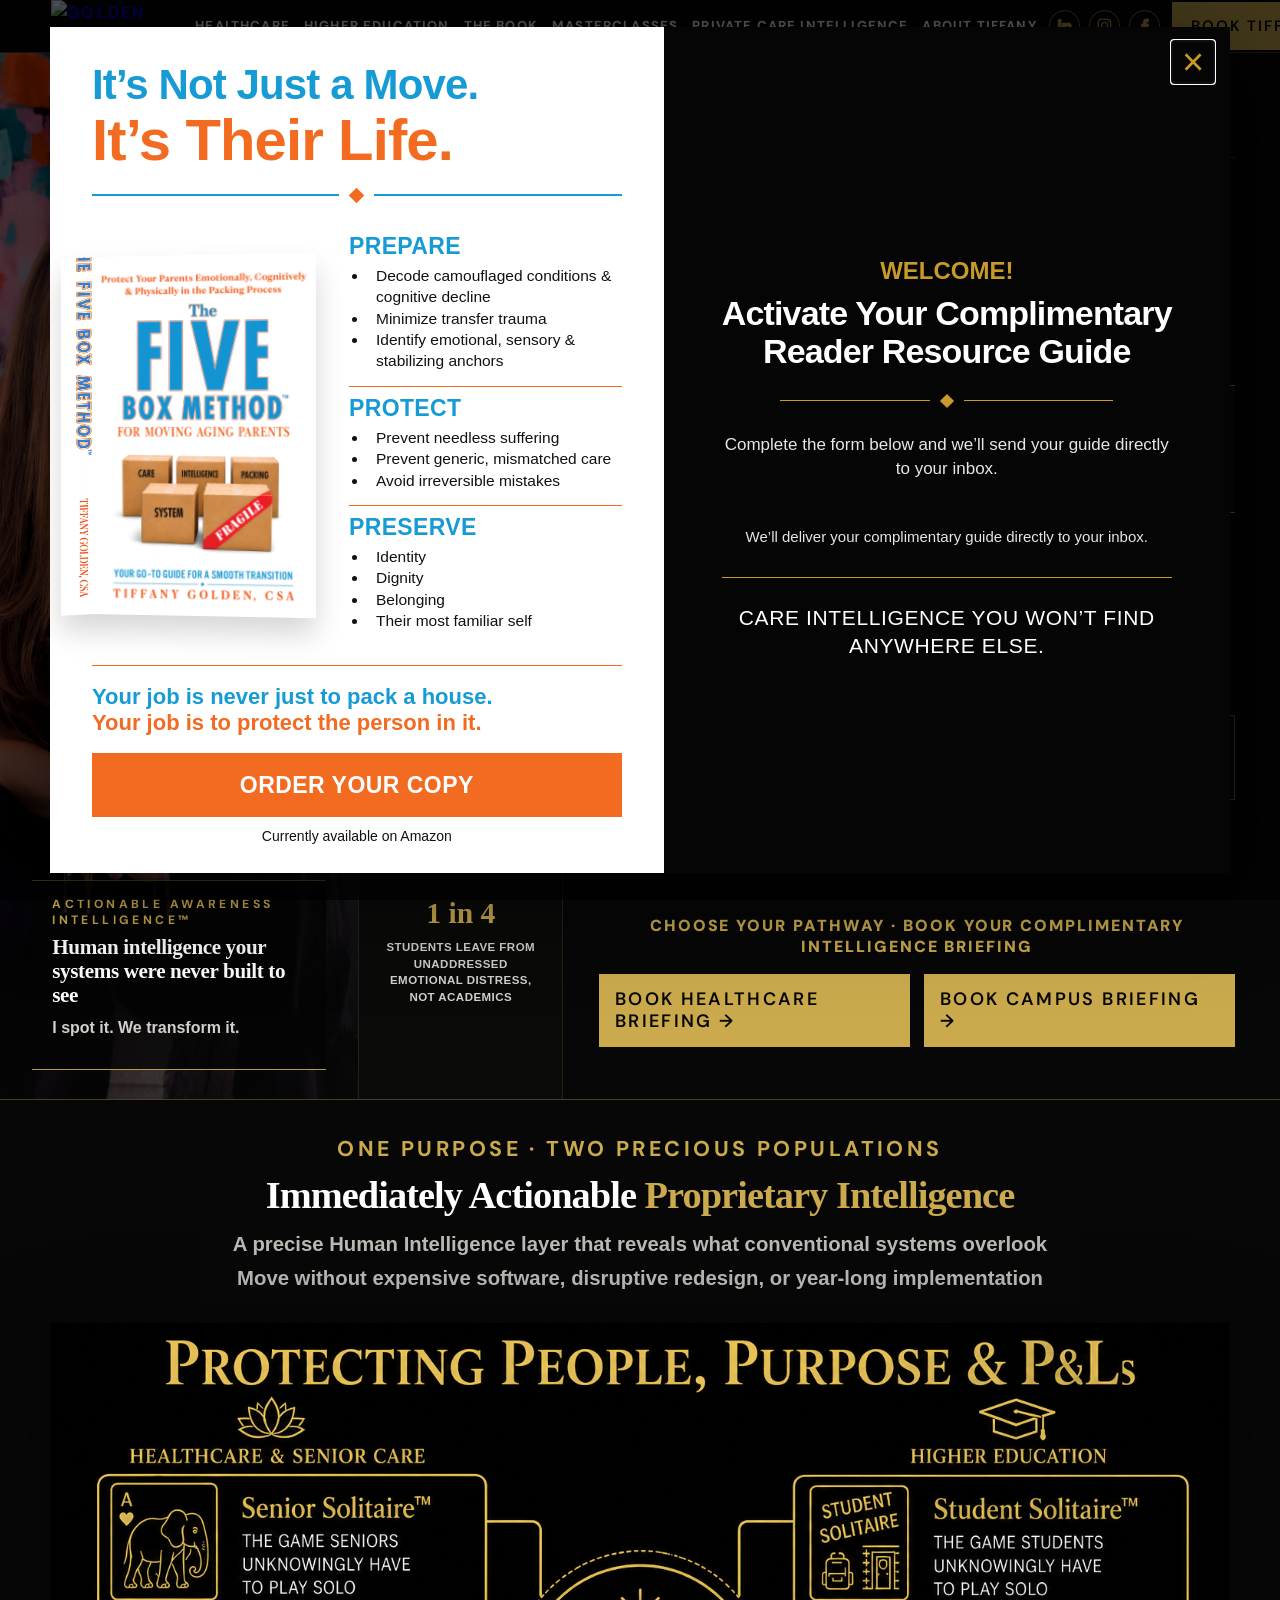
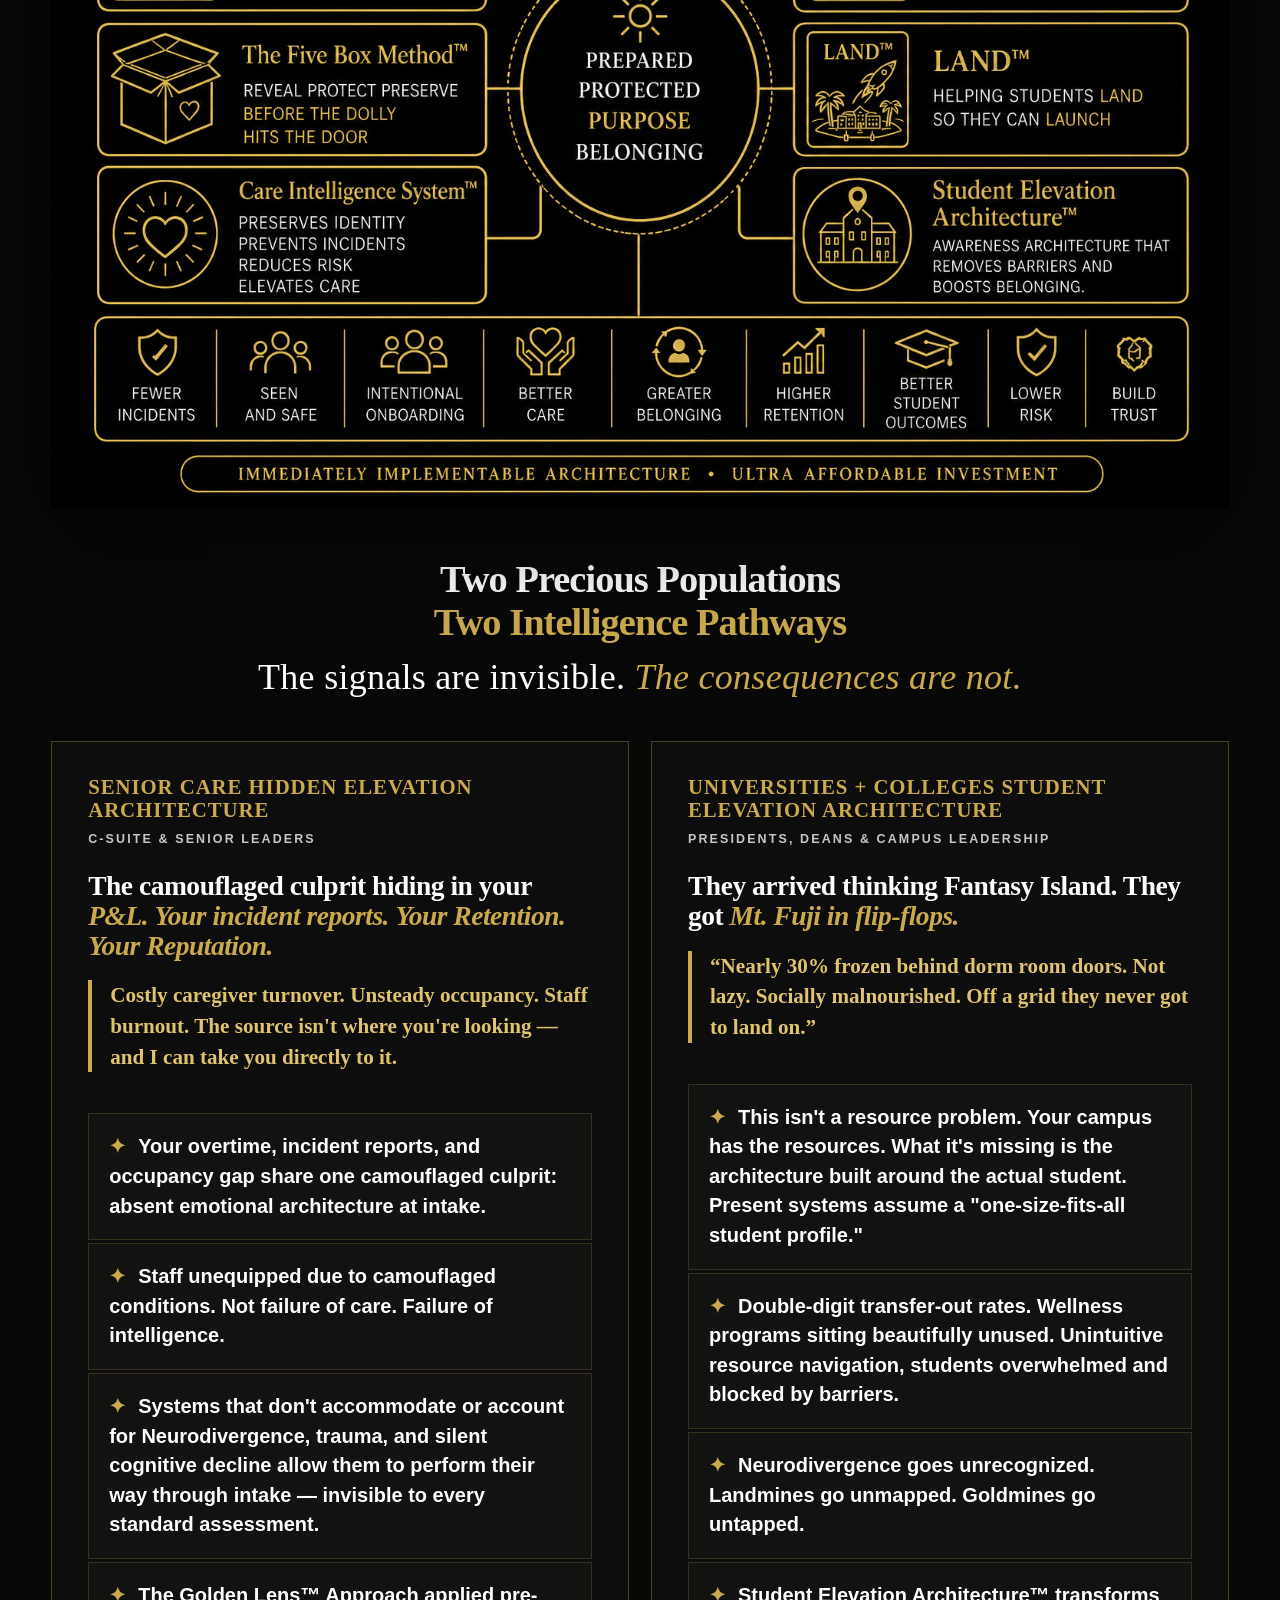
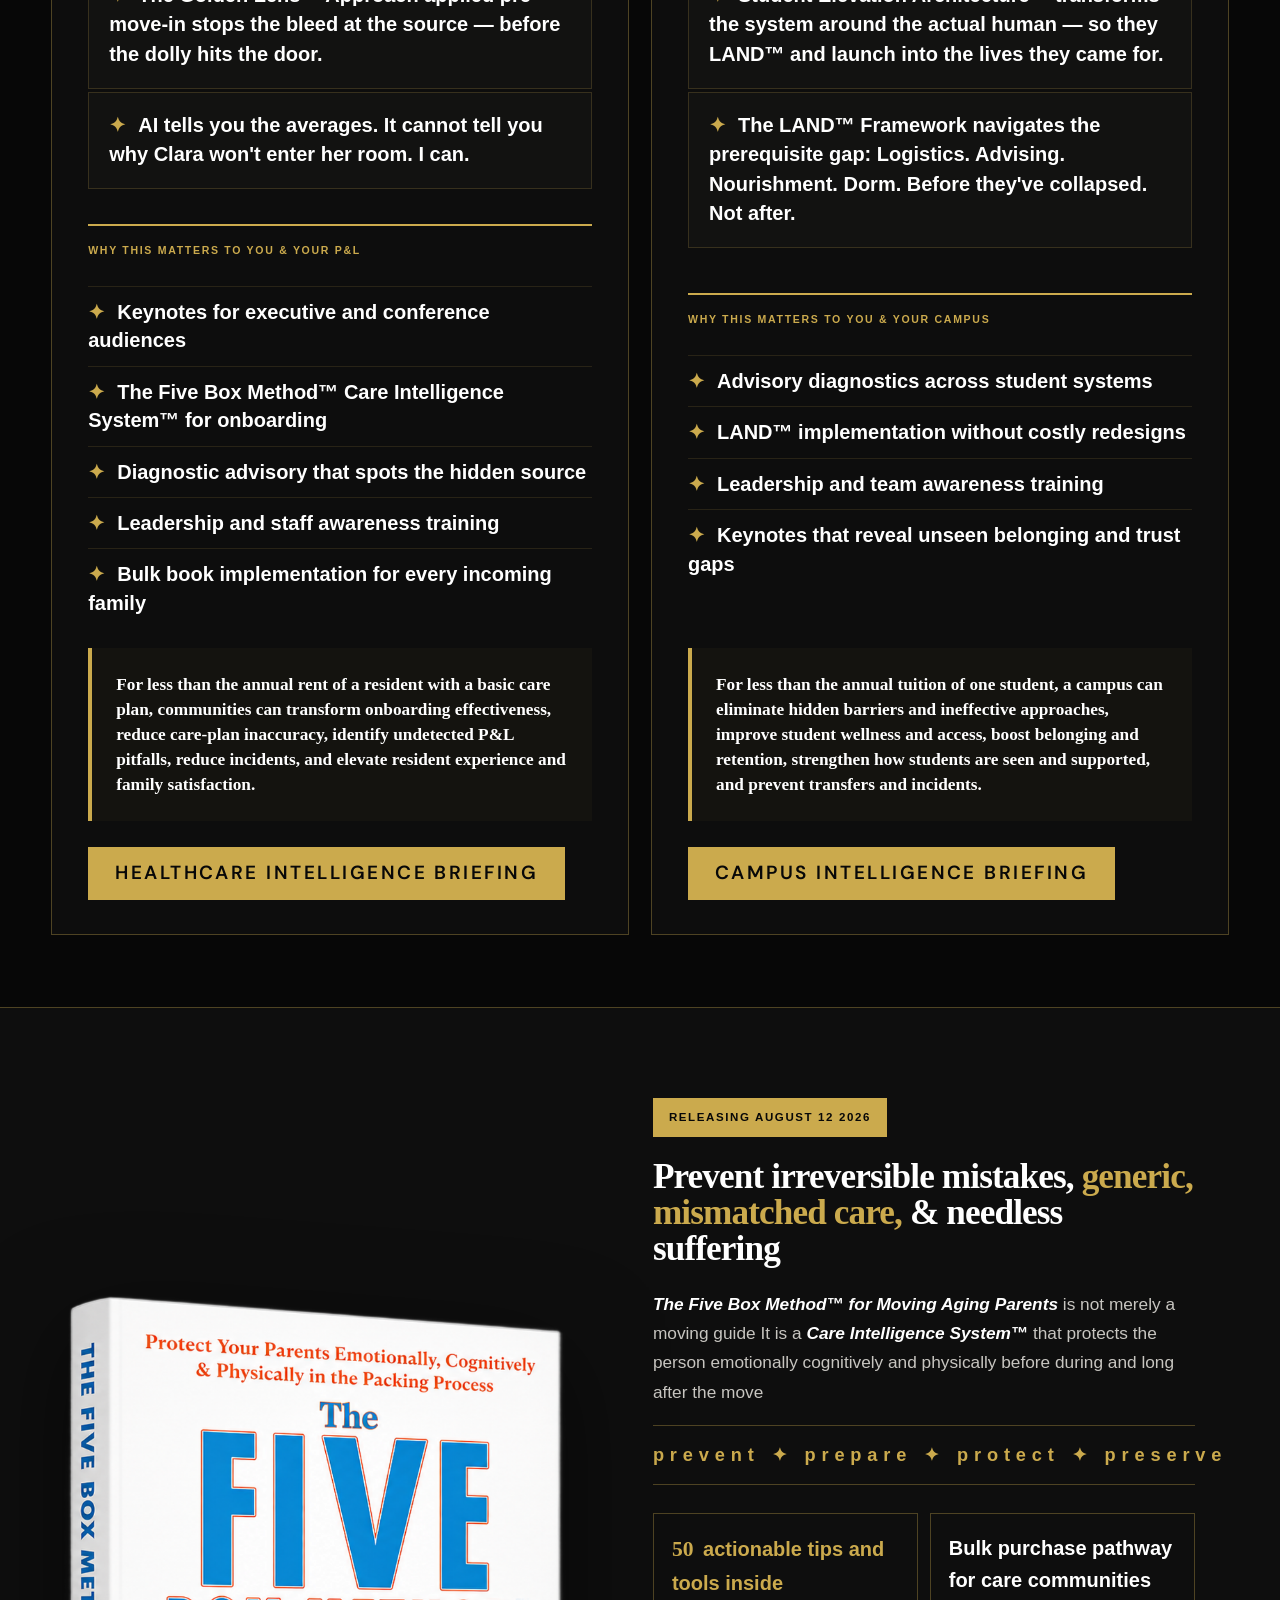
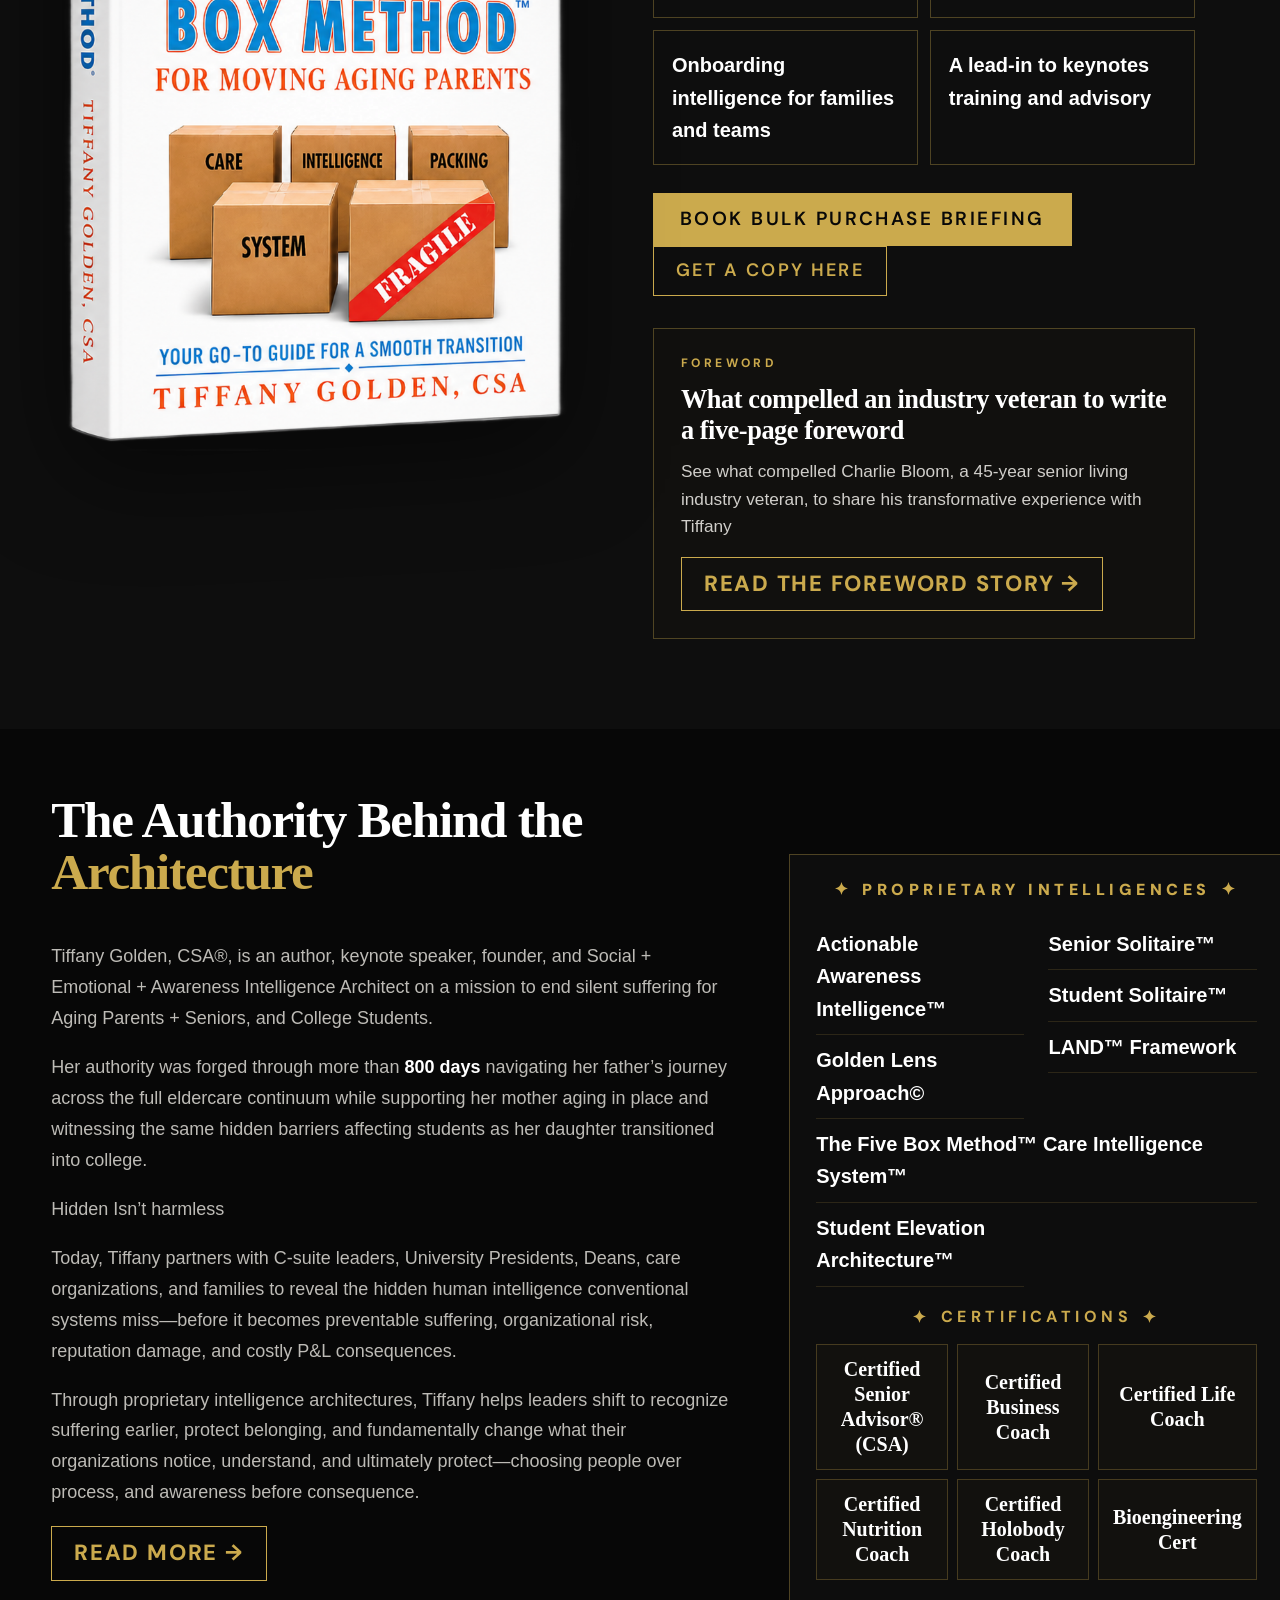
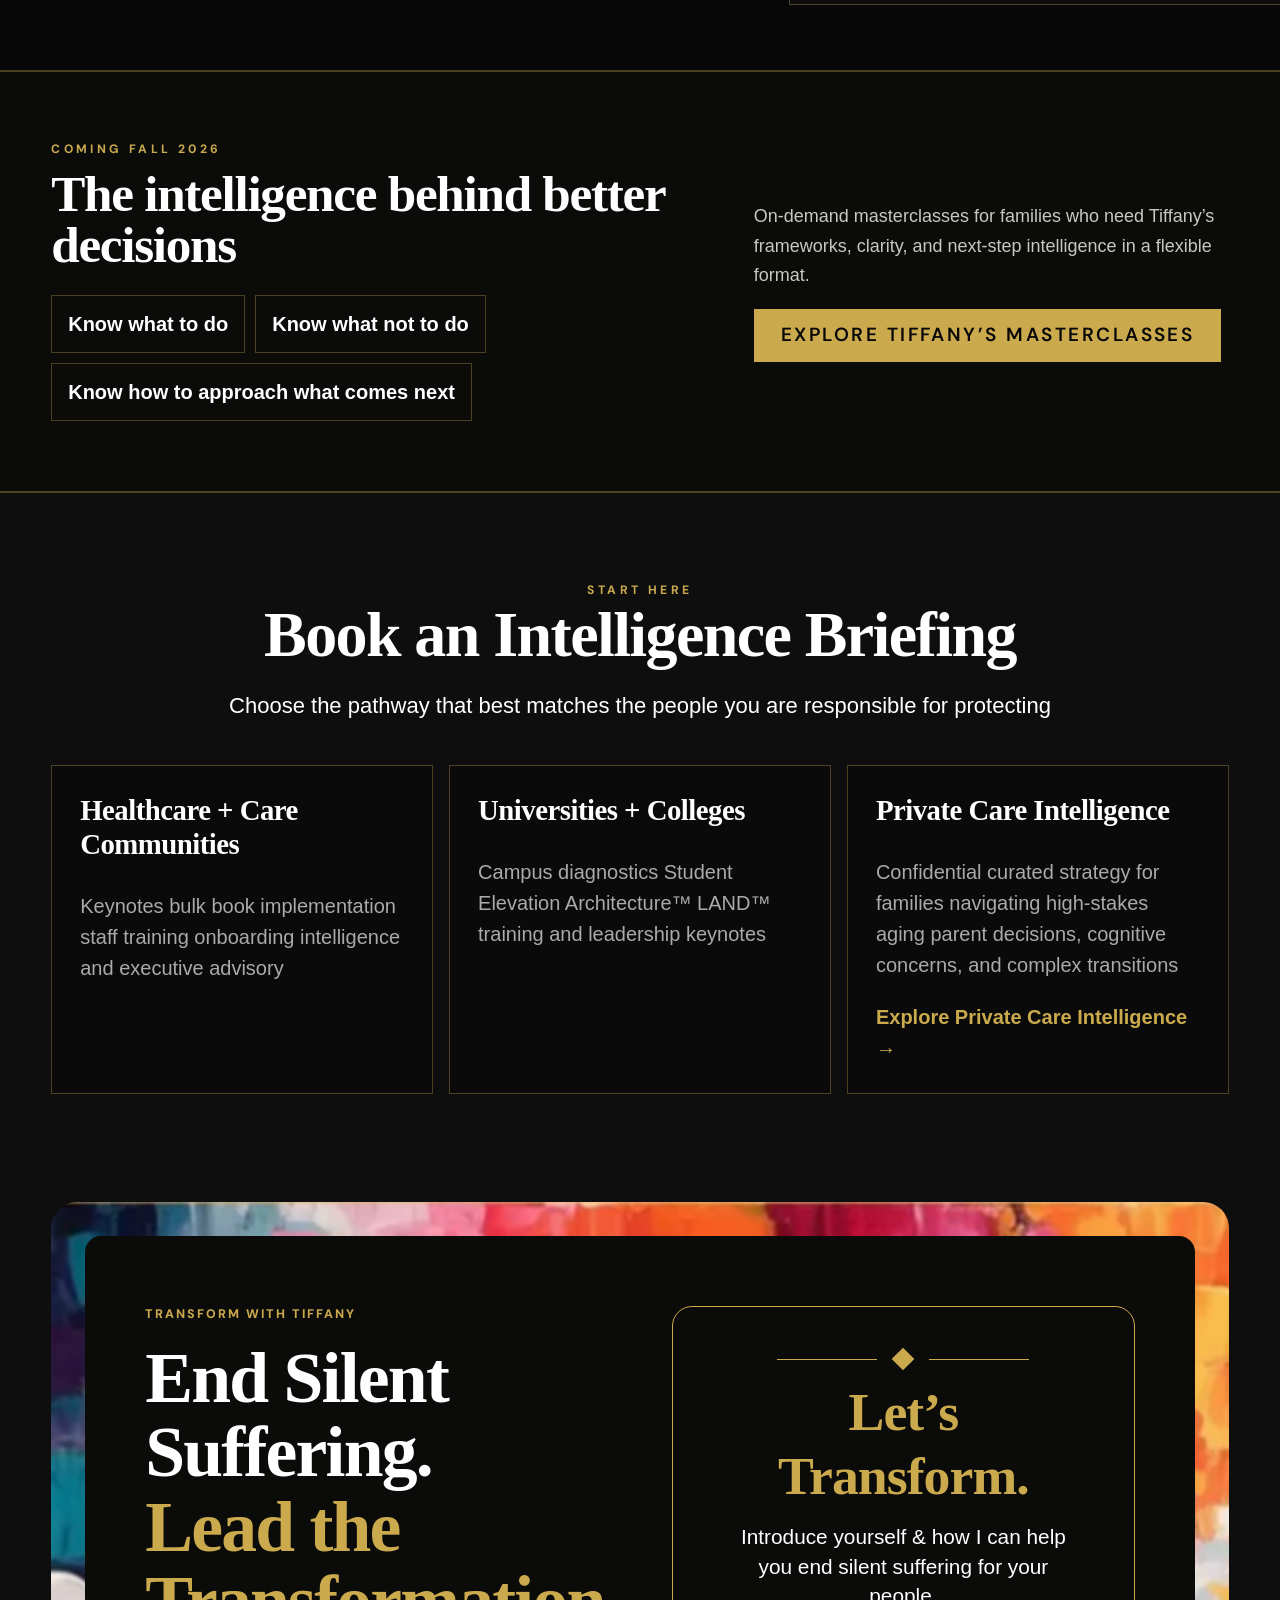
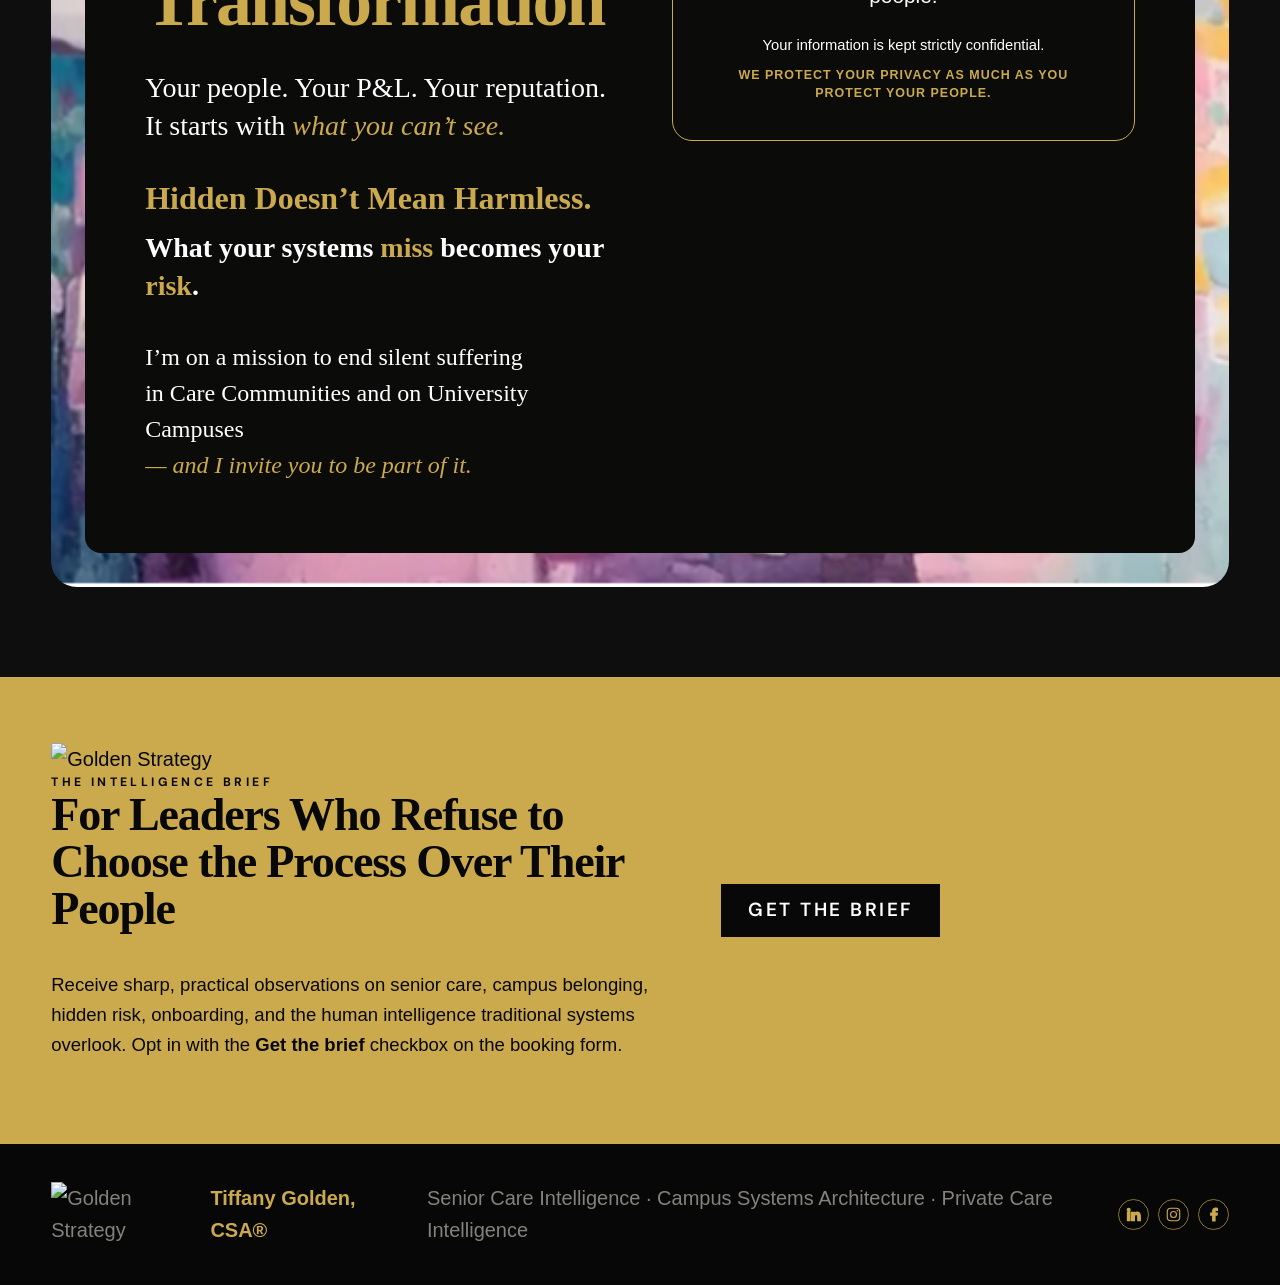
==== commit 04c57421: "Changed background:#121212 in line 23 to transparent Changed background:#121212 in line 23 to transp" ====
--- a/index.html
+++ b/index.html
@@ -20,7 +20,7 @@
 @media(max-width:768px){.btn-primary{font-size:18px}}.btn-primary:hover{background:var(--gold2)}.btn-outline{color:var(--gold);font-size:18px;line-height:1.2;min-height:48px;height:auto;padding:13px 22px}
 @media(max-width:768px){.btn-outline{font-size:17px}}.btn-outline:hover{background:rgba(203,170,77,.09)}
 nav{position:sticky;top:0;z-index:50;background:rgba(7,7,7,.96);border-bottom:1px solid var(--line);backdrop-filter:blur(10px)}.nav-inner{display:flex;align-items:center;justify-content:space-between;gap:22px}.brand{font-family:Georgia,serif;color:var(--gold);text-transform:uppercase;letter-spacing:.14em;font-size:1rem;font-weight:800}.nav-links a{color:#fff;text-decoration:none;text-transform:uppercase;letter-spacing:.09em;font-size:13px;font-weight:800}.nav-links a:hover{color:var(--gold)}
-.hero{min-height:calc(100vh - 78px);display:grid;grid-template-columns:31% 15% 54%;border-bottom:1px solid var(--line);background:#070707}.portrait{position:relative;min-height:820px;overflow:hidden;background:#050505}.portrait img{width:100%;height:100%;object-fit:cover;object-position:center 14%;display:block}.portrait:after{content:"";position:absolute;inset:0;background:linear-gradient(90deg,transparent 72%,rgba(7,7,7,.8)),linear-gradient(0deg,rgba(7,7,7,.72),transparent 42%)}.portrait-card{position:absolute;left:8%;right:8%;bottom:6%;z-index:2;border-left:4px solid var(--gold);padding:20px 22px;background:rgba(7,7,7,.88);box-shadow:0 18px 60px rgba(0,0,0,.45)}.portrait-card h3{font-size:1.45rem;margin:.35rem 0 .45rem}.portrait-card p{font-size:1rem;margin:0 0 16px;color:#d2d0cb;line-height:1.58}.stat-rail{padding:54px 12px 46px;display:flex;flex-direction:column;justify-content:center;gap:12px;border-left:1px solid rgba(203,170,77,.15);border-right:1px solid rgba(203,170,77,.15);background:#0a0a09}.stat{border-top:3px solid var(--gold);background:#121212;padding:16px 15px;min-height:132px;display:flex;flex-direction:column;justify-content:center}.stat strong{font-family:Georgia,serif;font-size:2.25rem;line-height:1;color:var(--gold);margin-bottom:8px}.stat span{font-size:.78rem;line-height:1.42;text-transform:uppercase;letter-spacing:.055em;color:#d3d1cc;font-weight:800}.stat small{display:block;font-size:.72rem;line-height:1.4;color:#73716c;margin-top:6px;text-transform:none;letter-spacing:0;font-weight:500}.hero-copy{padding:48px 5vw 44px 3.3vw;display:flex;flex-direction:column;justify-content:center}.authority{display:flex;flex-wrap:wrap;gap:.35rem .85rem;font-size:.7rem;letter-spacing:.2em;text-transform:uppercase;color:var(--gold);font-weight:800;padding-bottom:17px;border-bottom:1px solid var(--line);margin-bottom:24px}.authority span{white-space:normal}.promise{font-family:Georgia,serif;color:var(--gold);font-size:clamp(1.45rem,1.9vw,2.15rem);line-height:1.1;margin-bottom:16px}.hero h1{font-size:clamp(2.35rem,3.25vw,4.2rem);line-height:.98;letter-spacing:-.025em;margin:0 0 16px;max-width:980px}.hero h1 span{display:block}.signal{font-family:Georgia,serif;font-size:clamp(1.25rem,1.65vw,1.8rem)font-weight:800;line-height:1.1;margin-bottom:18px;white-space:normal}.risk-callout{border-left:5px solid var(--gold);background:rgba(203,170,77,.075);padding:18px 24px;margin-bottom:20px}.risk-callout h2{font-size:clamp(1.55rem,2vw,2.25rem);line-height:1.05color:var(--gold);margin:0 0 10px;white-space:normal}.risk-callout p{font-family:Georgia,serif;font-size:1.48rem;font-weight:800;margin:0}.transform-block{margin-bottom:22px}.transform-cta{font-family:"DM Sans",Arial,Helvetica,sans-serif;font-size:1.08rem;letter-spacing:.19em;text-transform:uppercase;font-weight:900;color:var(--gold);margin-bottom:9px}.transform{font-size:1.18rem;line-height:1.6;color:#d0ceca;max-width:900px;margin:0}.transform strong{color:#fff}.path-label{font-size:.9rem;line-height:1.35;letter-spacing:.13em;text-transform:uppercase;color:var(--gold);font-weight:900;text-align:center;margin:1px 0 12px}.path-buttons{display:grid;grid-template-columns:1fr 1fr;gap:12px}.path-buttons .btn{padding:14px 15px}
+.hero{min-height:calc(100vh - 78px);display:grid;grid-template-columns:31% 15% 54%;border-bottom:1px solid var(--line);background:#070707}.portrait{position:relative;min-height:820px;overflow:hidden;background:#050505}.portrait img{width:100%;height:100%;object-fit:cover;object-position:center 14%;display:block}.portrait:after{content:"";position:absolute;inset:0;background:linear-gradient(90deg,transparent 72%,rgba(7,7,7,.8)),linear-gradient(0deg,rgba(7,7,7,.72),transparent 42%)}.portrait-card{position:absolute;left:8%;right:8%;bottom:6%;z-index:2;border-left:4px solid var(--gold);padding:20px 22px;background:rgba(7,7,7,.88);box-shadow:0 18px 60px rgba(0,0,0,.45)}.portrait-card h3{font-size:1.45rem;margin:.35rem 0 .45rem}.portrait-card p{font-size:1rem;margin:0 0 16px;color:#d2d0cb;line-height:1.58}.stat-rail{padding:54px 12px 46px;display:flex;flex-direction:column;justify-content:center;gap:12px;border-left:1px solid rgba(203,170,77,.15);border-right:1px solid rgba(203,170,77,.15);background:#0a0a09}.stat{border-top:3px solid var(--gold);background:transparent;padding:16px 15px;min-height:132px;display:flex;flex-direction:column;justify-content:center}.stat strong{font-family:Georgia,serif;font-size:2.25rem;line-height:1;color:var(--gold);margin-bottom:8px}.stat span{font-size:.78rem;line-height:1.42;text-transform:uppercase;letter-spacing:.055em;color:#d3d1cc;font-weight:800}.stat small{display:block;font-size:.72rem;line-height:1.4;color:#73716c;margin-top:6px;text-transform:none;letter-spacing:0;font-weight:500}.hero-copy{padding:48px 5vw 44px 3.3vw;display:flex;flex-direction:column;justify-content:center}.authority{display:flex;flex-wrap:wrap;gap:.35rem .85rem;font-size:.7rem;letter-spacing:.2em;text-transform:uppercase;color:var(--gold);font-weight:800;padding-bottom:17px;border-bottom:1px solid var(--line);margin-bottom:24px}.authority span{white-space:normal}.promise{font-family:Georgia,serif;color:var(--gold);font-size:clamp(1.45rem,1.9vw,2.15rem);line-height:1.1;margin-bottom:16px}.hero h1{font-size:clamp(2.35rem,3.25vw,4.2rem);line-height:.98;letter-spacing:-.025em;margin:0 0 16px;max-width:980px}.hero h1 span{display:block}.signal{font-family:Georgia,serif;font-size:clamp(1.25rem,1.65vw,1.8rem)font-weight:800;line-height:1.1;margin-bottom:18px;white-space:normal}.risk-callout{border-left:5px solid var(--gold);background:rgba(203,170,77,.075);padding:18px 24px;margin-bottom:20px}.risk-callout h2{font-size:clamp(1.55rem,2vw,2.25rem);line-height:1.05color:var(--gold);margin:0 0 10px;white-space:normal}.risk-callout p{font-family:Georgia,serif;font-size:1.48rem;font-weight:800;margin:0}.transform-block{margin-bottom:22px}.transform-cta{font-family:"DM Sans",Arial,Helvetica,sans-serif;font-size:1.08rem;letter-spacing:.19em;text-transform:uppercase;font-weight:900;color:var(--gold);margin-bottom:9px}.transform{font-size:1.18rem;line-height:1.6;color:#d0ceca;max-width:900px;margin:0}.transform strong{color:#fff}.path-label{font-size:.9rem;line-height:1.35;letter-spacing:.13em;text-transform:uppercase;color:var(--gold);font-weight:900;text-align:center;margin:1px 0 12px}.path-buttons{display:grid;grid-template-columns:1fr 1fr;gap:12px}.path-buttons .btn{padding:14px 15px}
 .architecture{padding:90px 0 80px;text-align:center}.architecture h2{font-size:clamp(1.8rem,2.65vw,3rem);line-height:1.04;margin-bottom:18px}.section-title{font-size:clamp(2.7rem,5vw,5.7rem);line-height:1.12;margin-bottom:18px}.architecture>.wrap>.eyebrow{font-size:1.24rem;letter-spacing:.19em;margin-bottom:16px}.architecture .lead{color:var(--muted);font-size:1.1rem;line-height:1.65;max-width:900px;margin:0 auto 38px}.architecture img{width:100%;height:auto;display:block;border:1px solid var(--line);box-shadow:0 28px 100px rgba(0,0,0,.45)}
 .outcomes{padding:80px 0;border-top:1px solid var(--line);border-bottom:1px solid var(--line)}.outcome-grid{display:grid;grid-template-columns:repeat(4,1fr);border:1px solid var(--line)}.outcome{padding:32px;min-height:170px;border-right:1px solid var(--line)}.outcome:last-child{border-right:0}.outcome small{display:block;color:#888;text-transform:uppercase;letter-spacing:.16em;font-weight:800;margin-bottom:14px}.outcome h3{font-size:1.65rem;line-height:1.1;margin:0}.outcome h3 span{display:block;color:var(--gold);font-family:Arial,sans-serif;font-weight:500;margin-top:10px}
 .pathways{padding:90px 0}.pathways .header{text-align:center;margin-bottom:44px}
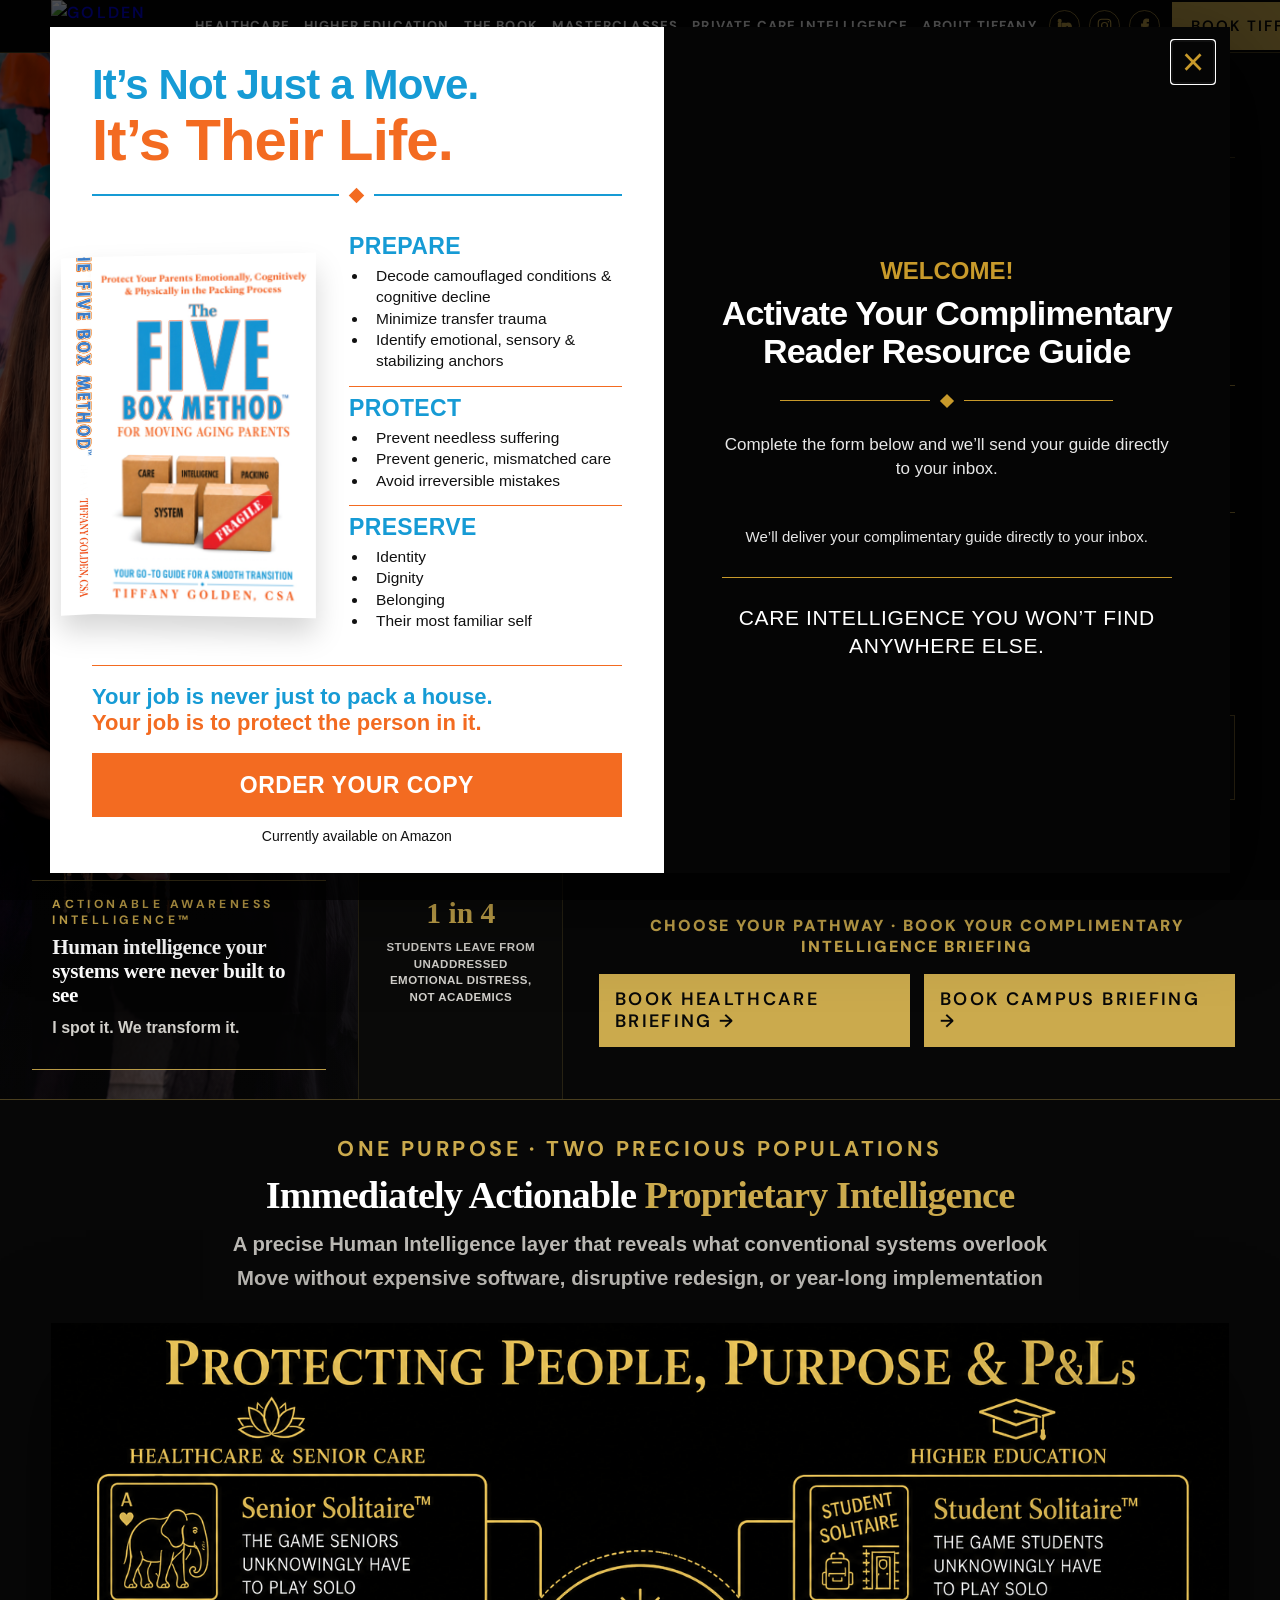
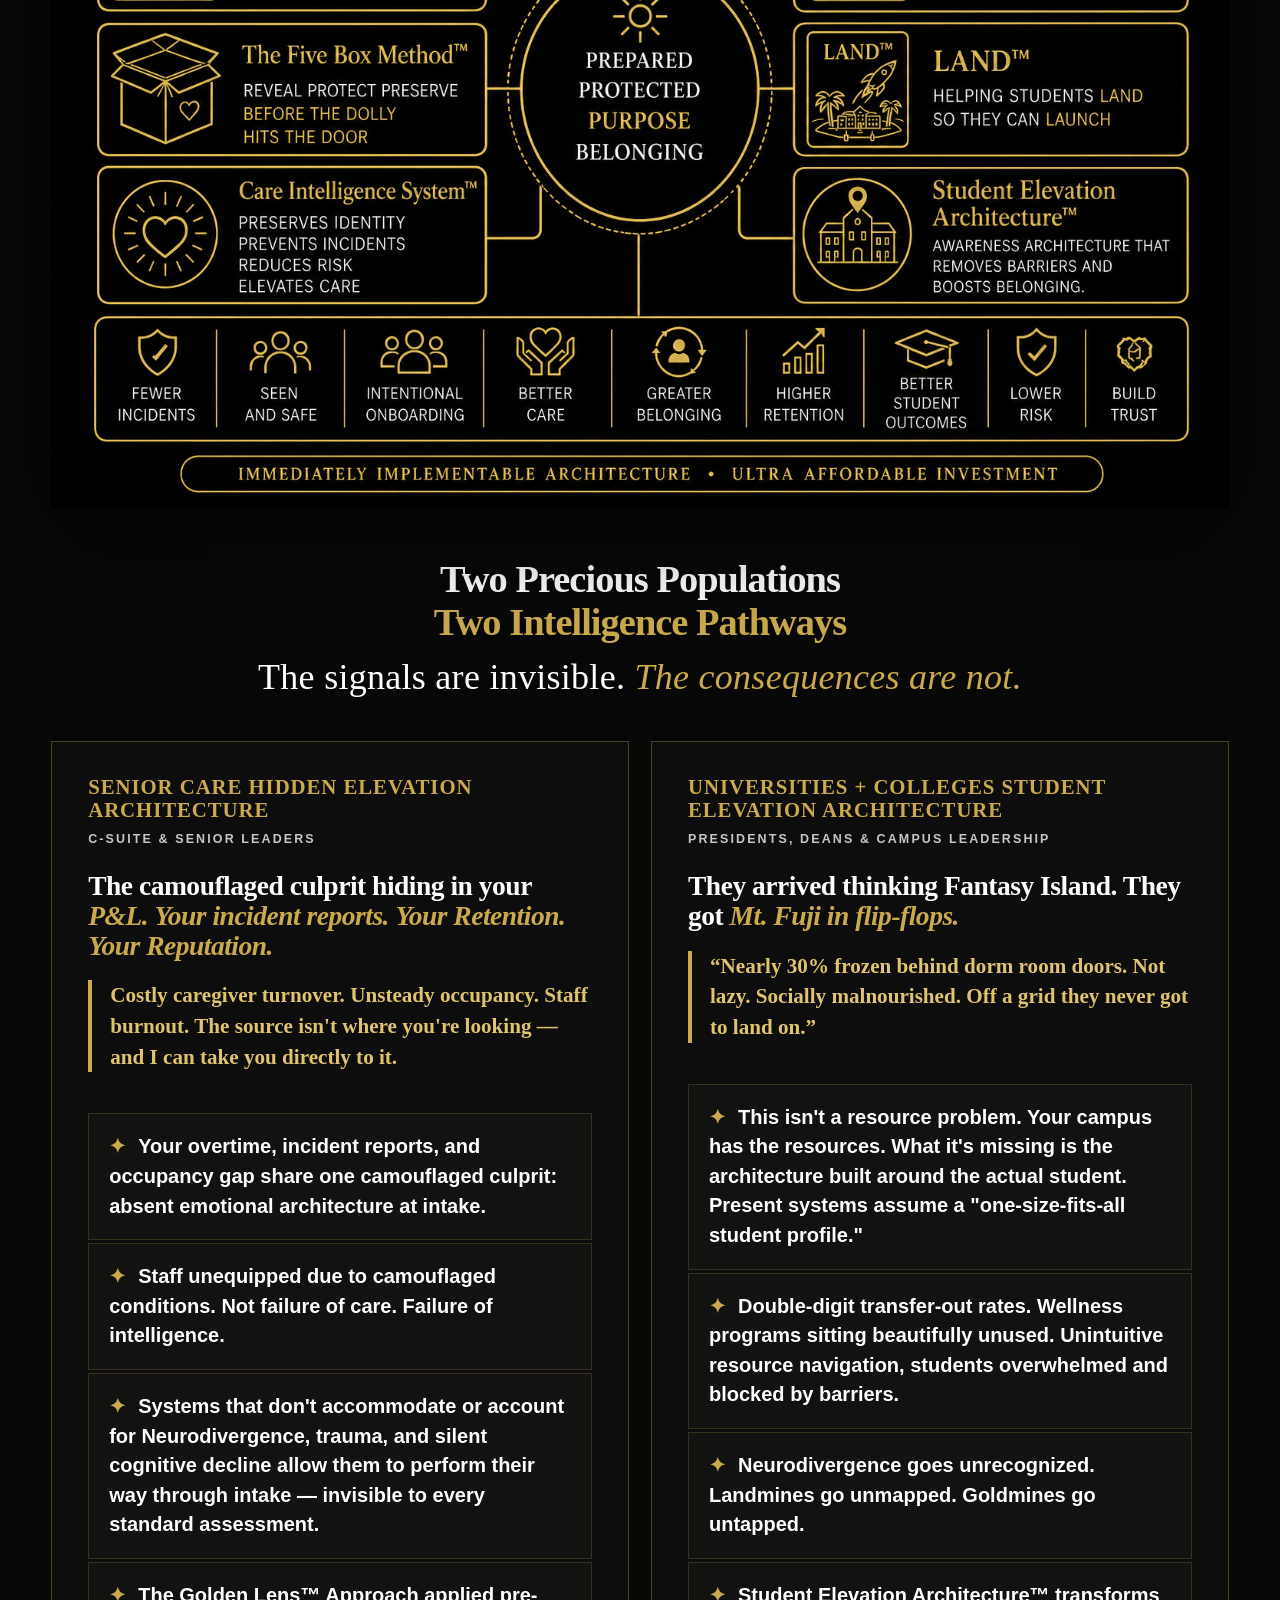
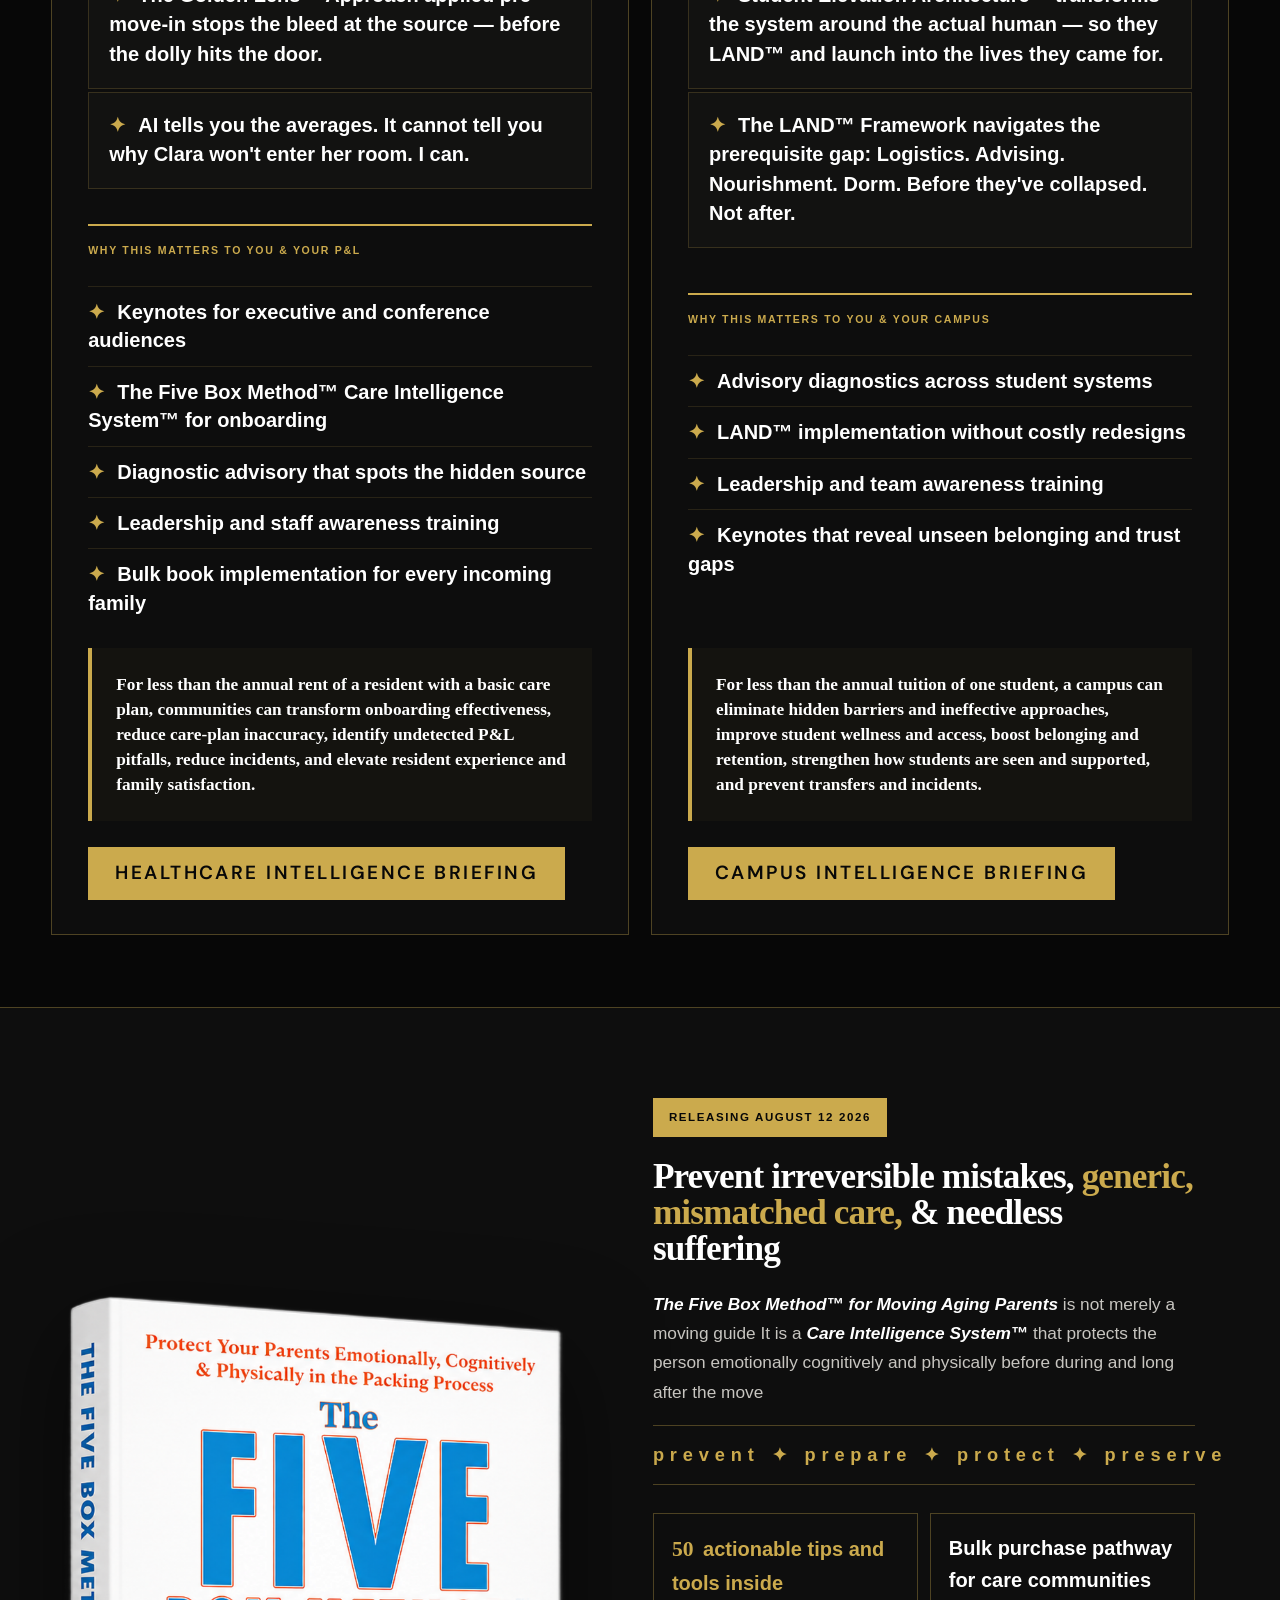
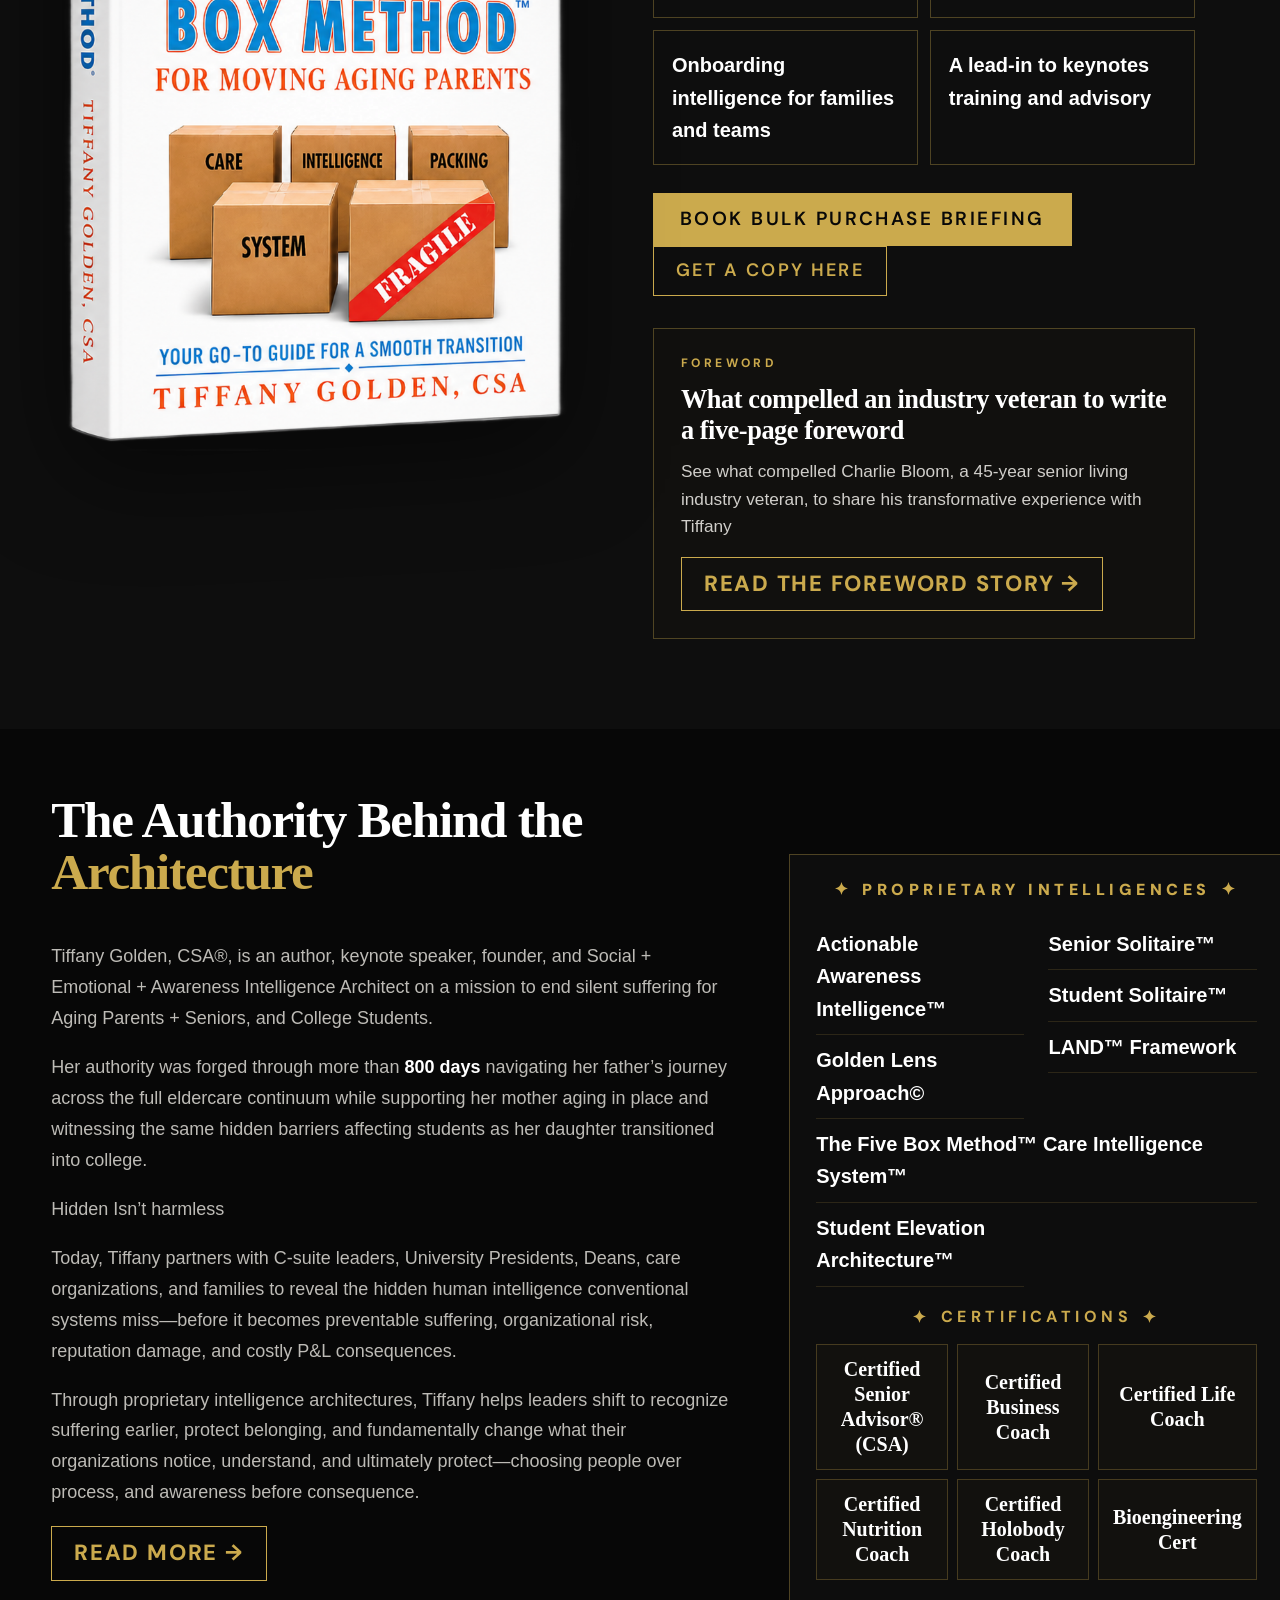
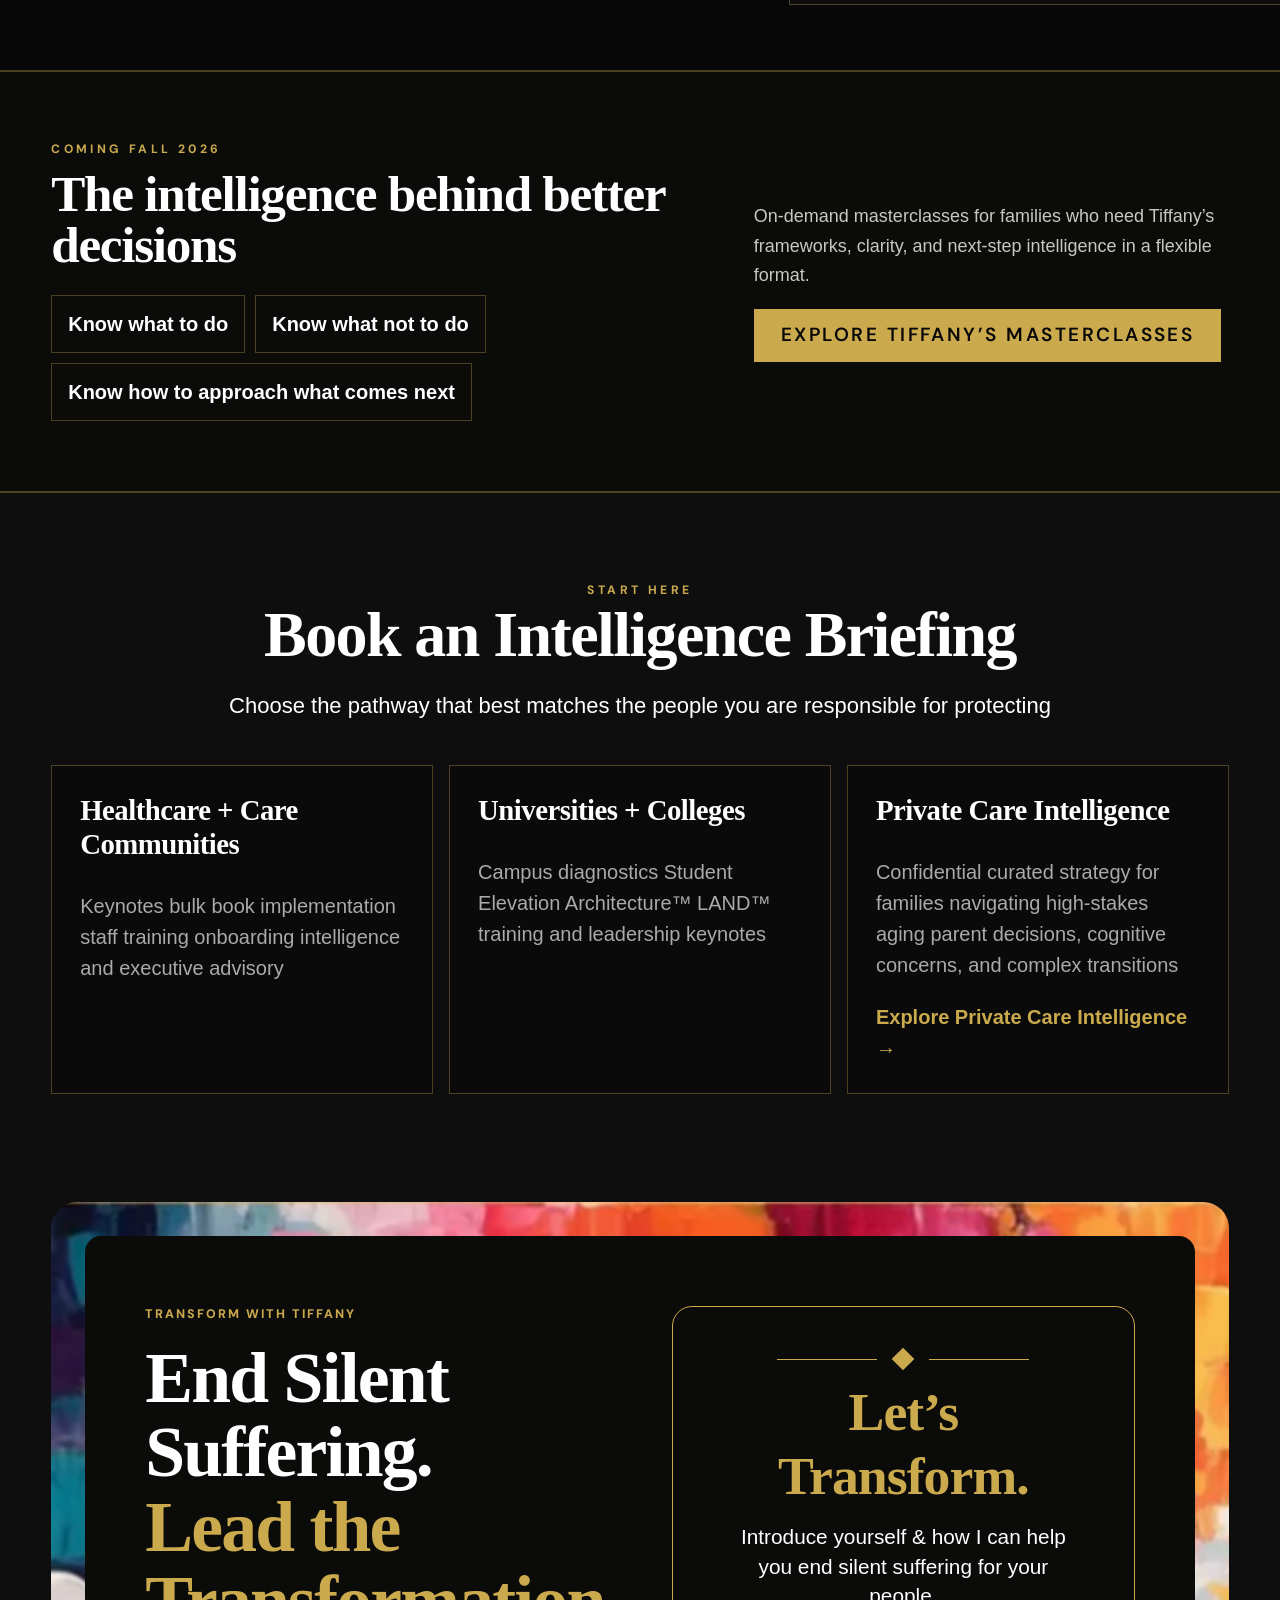
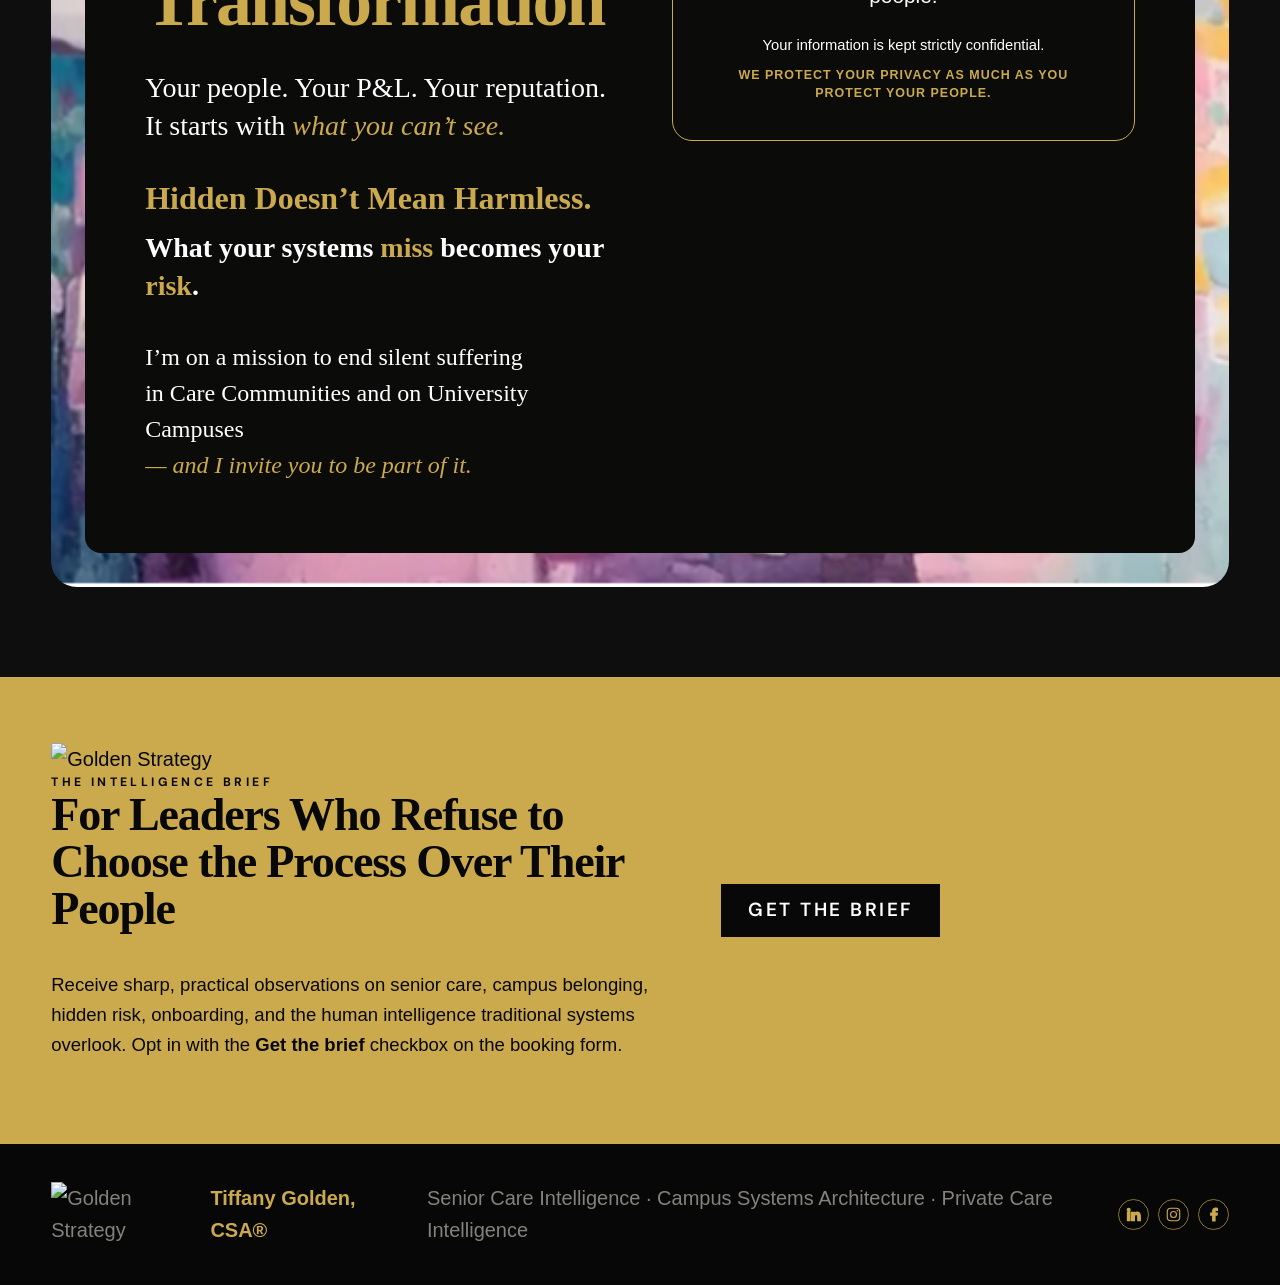
==== commit 84ece082: "Changed line 360 Changed css     background:rgba(203,170,77,.055)!important; to: css     backgr" ====
--- a/index.html
+++ b/index.html
@@ -357,7 +357,7 @@
   border-bottom:1px solid var(--gold)!important;
   padding:14px 18px!important;
   margin:0 0 32px!important;
-  background:rgba(203,170,77,.055)!important;
+  background:transparent!important;
 }
 .risk-callout h2,.risk-callout p{white-space:normal!important}
 .book h2{
